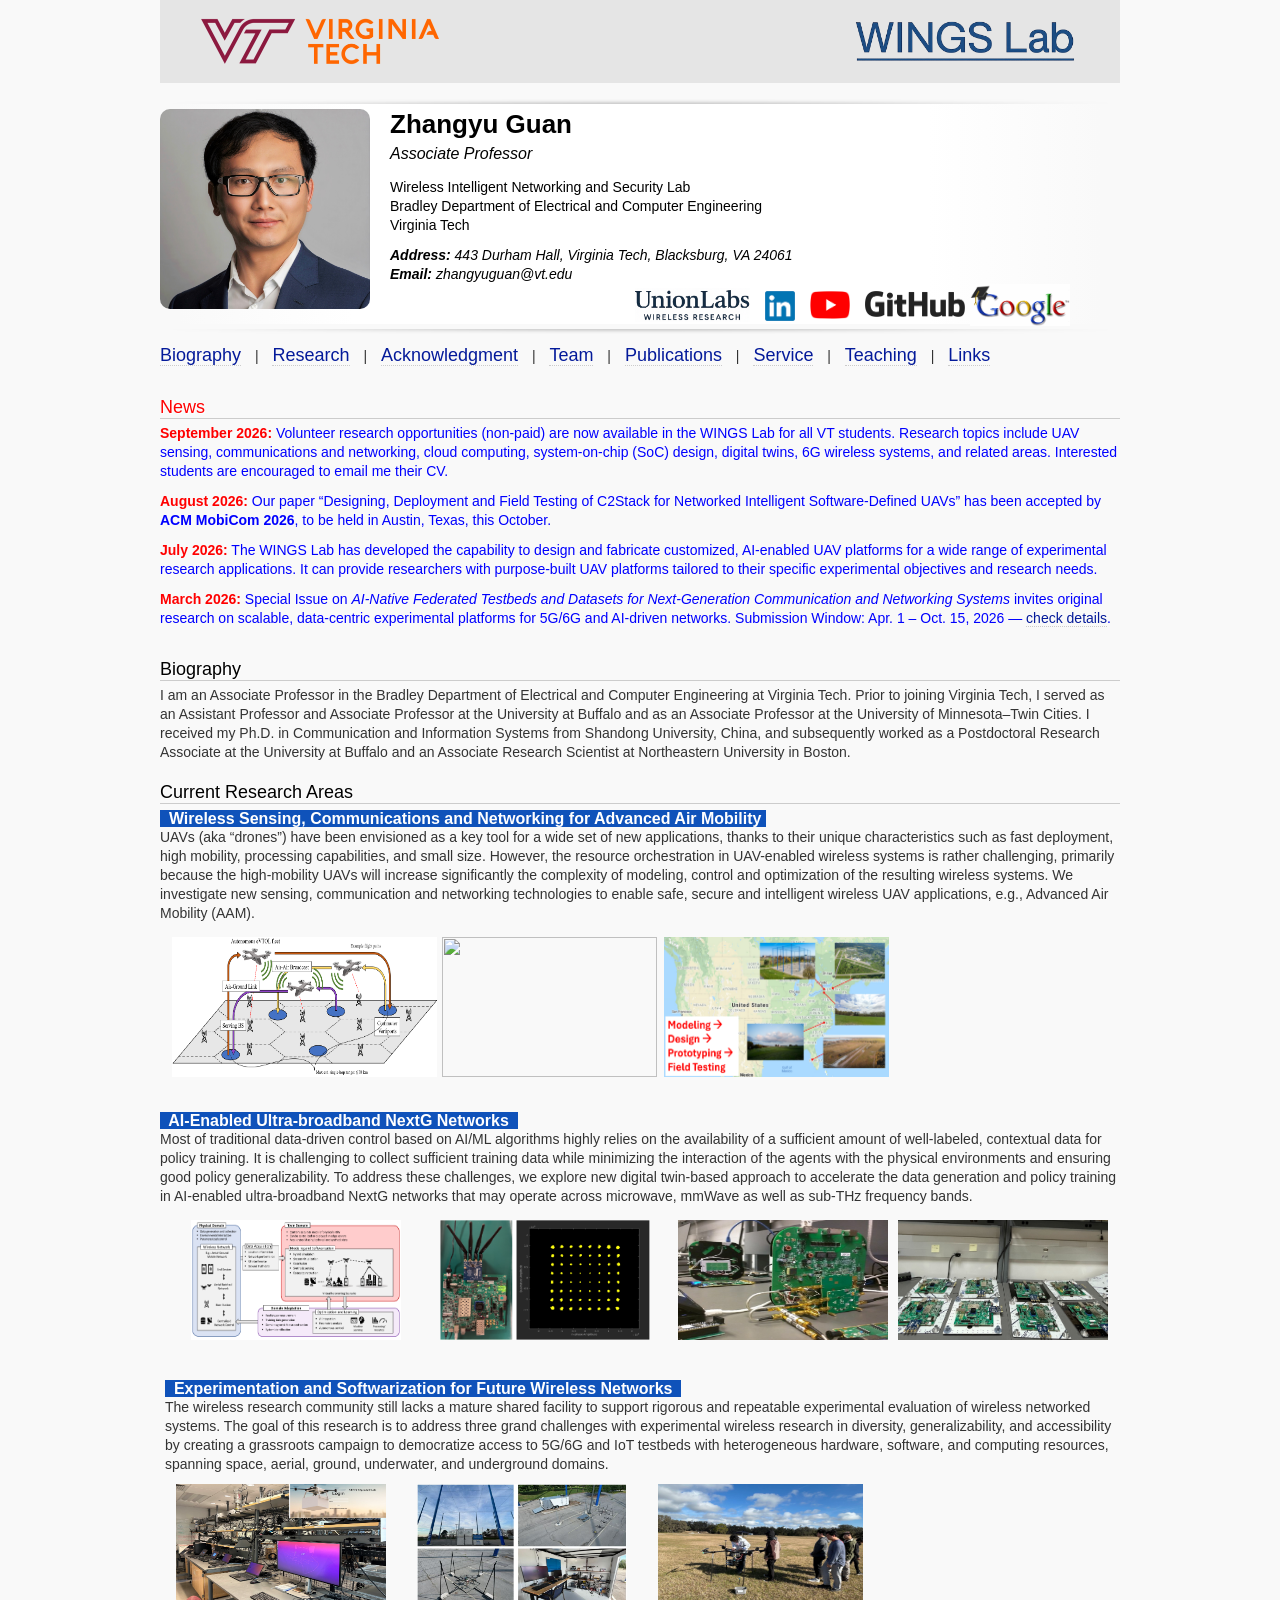
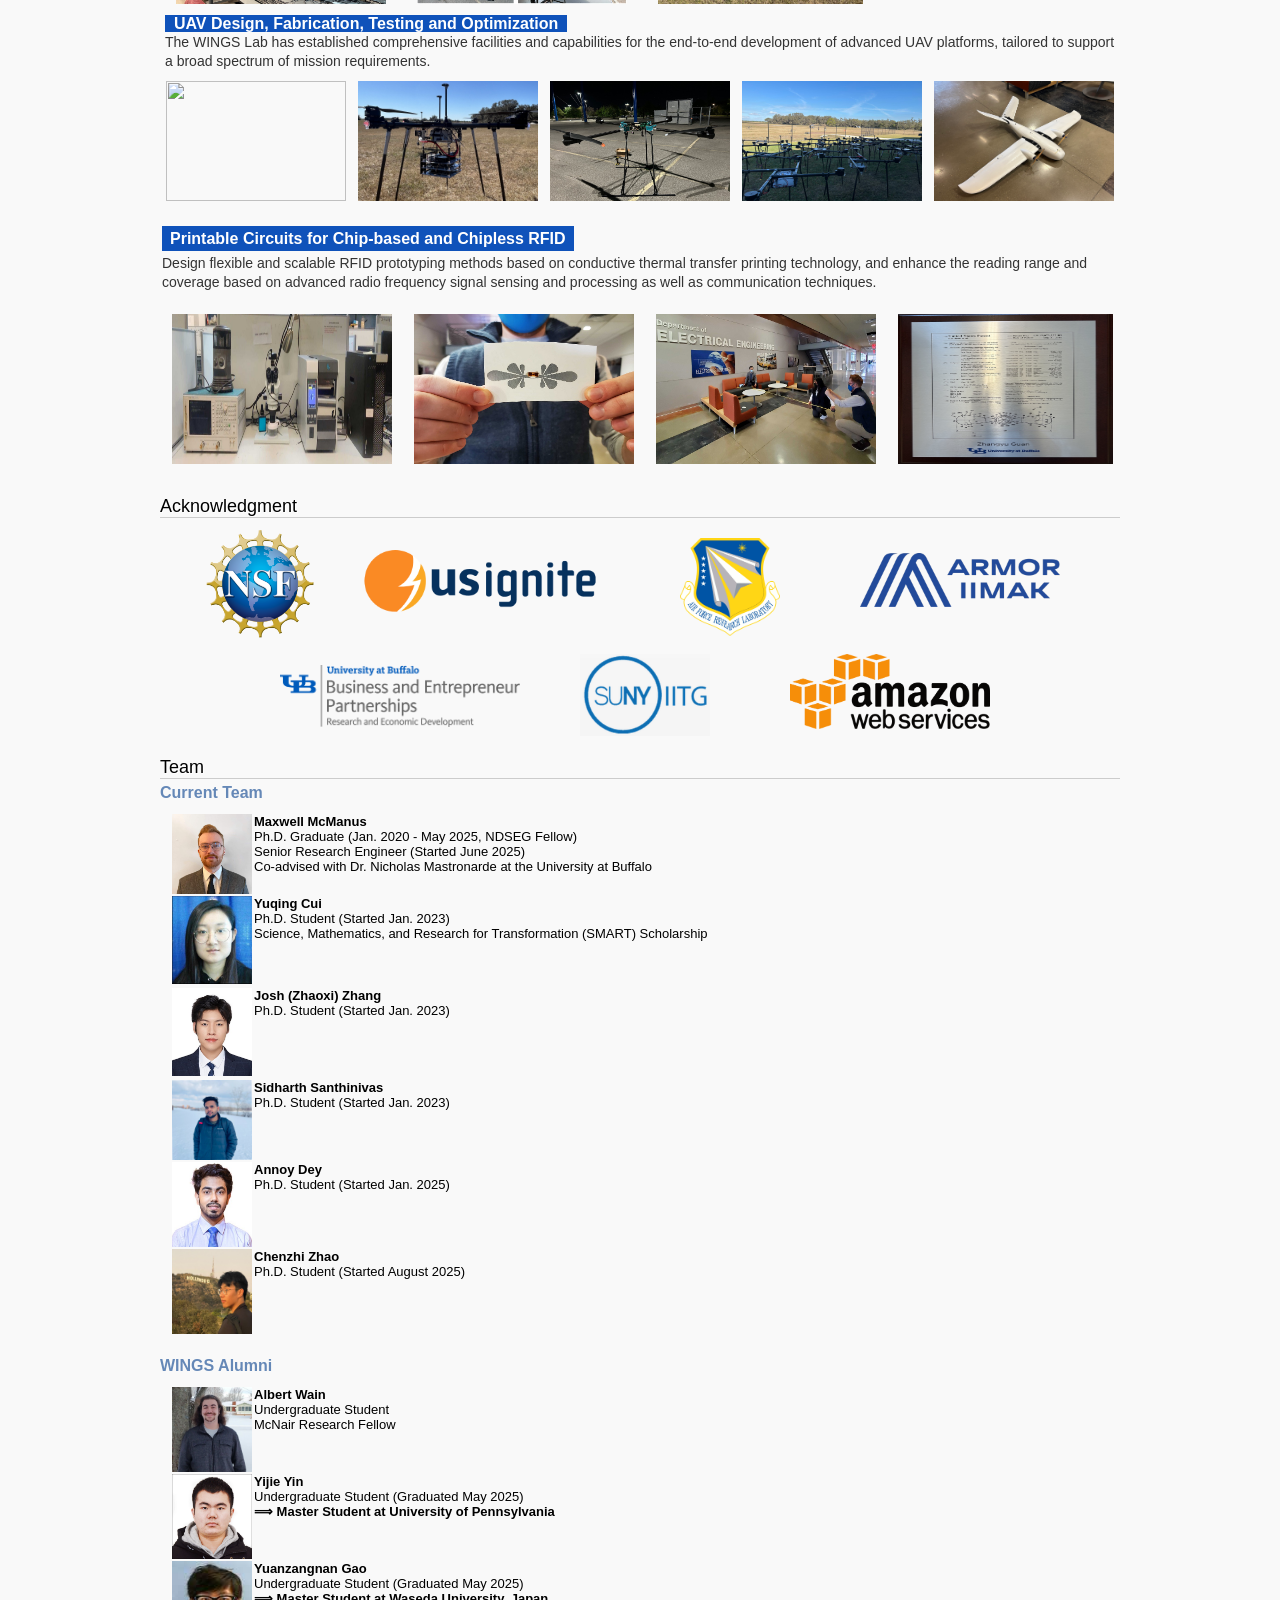
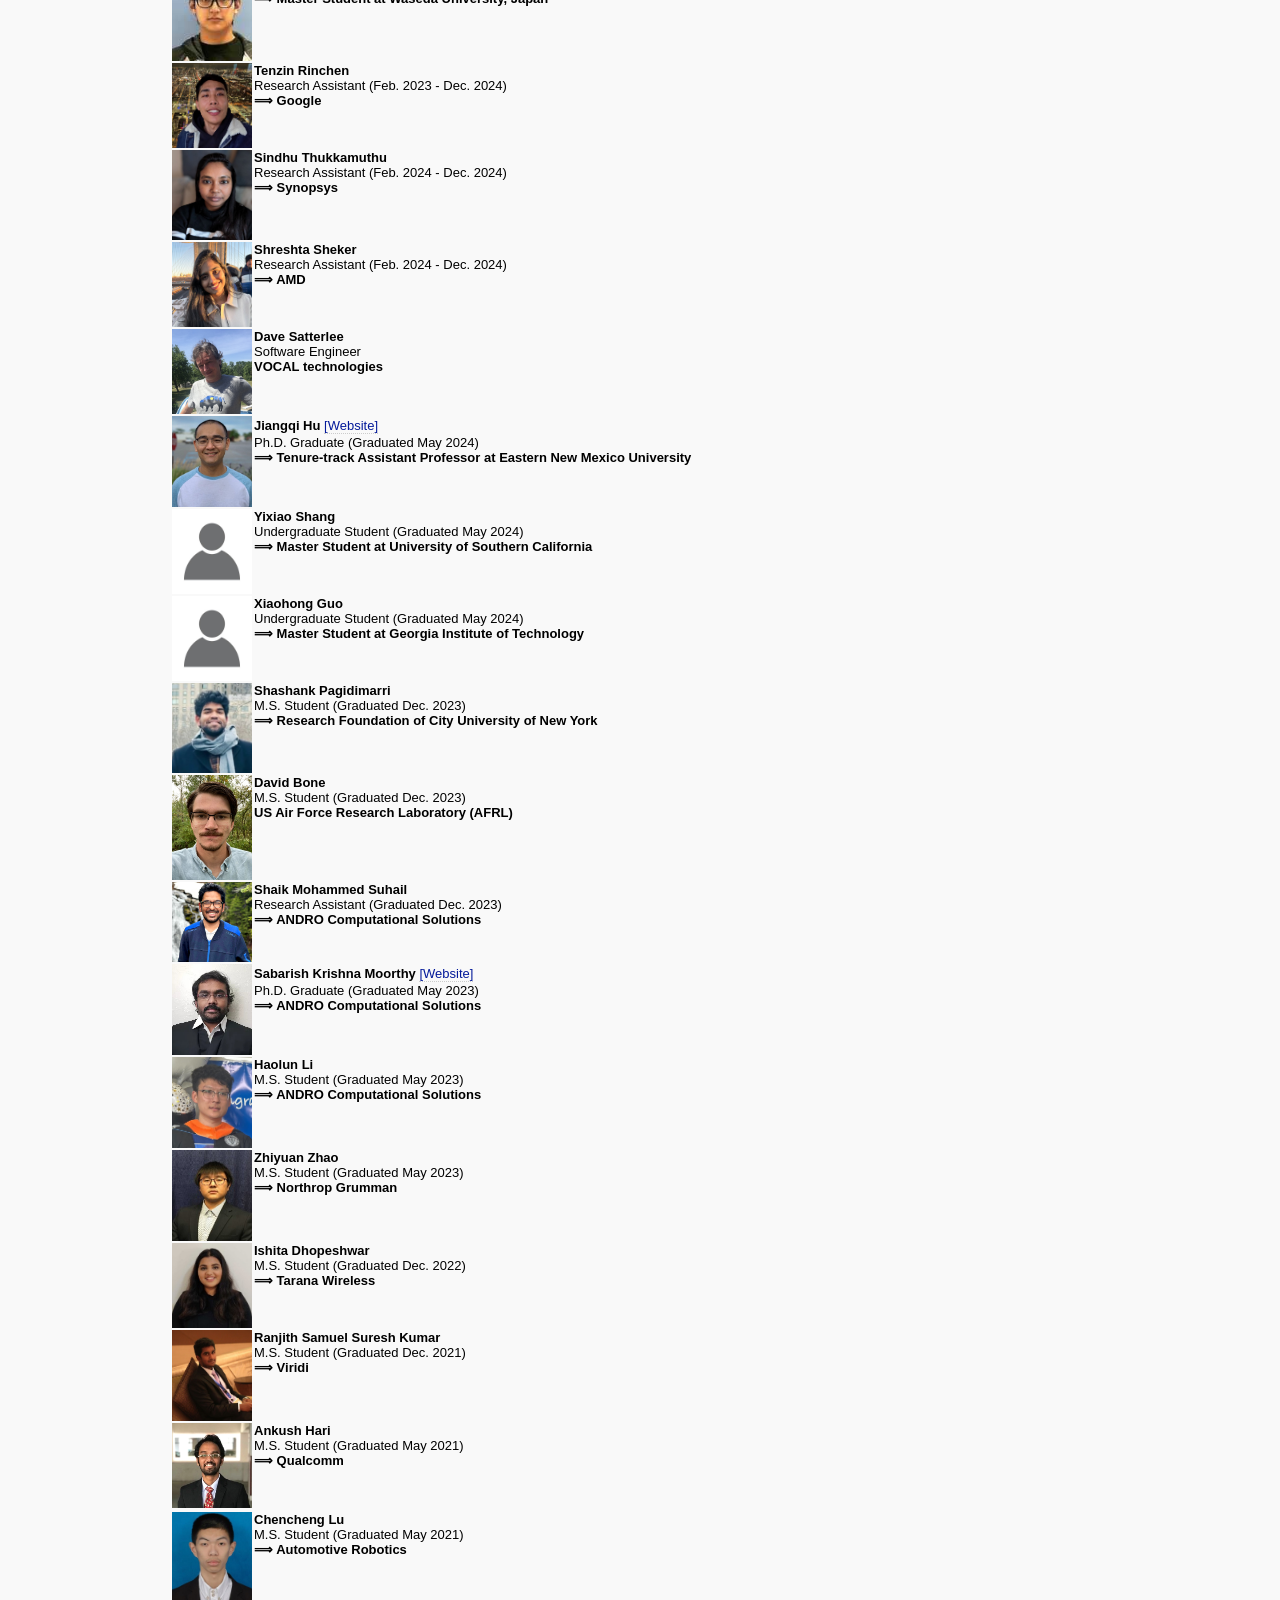
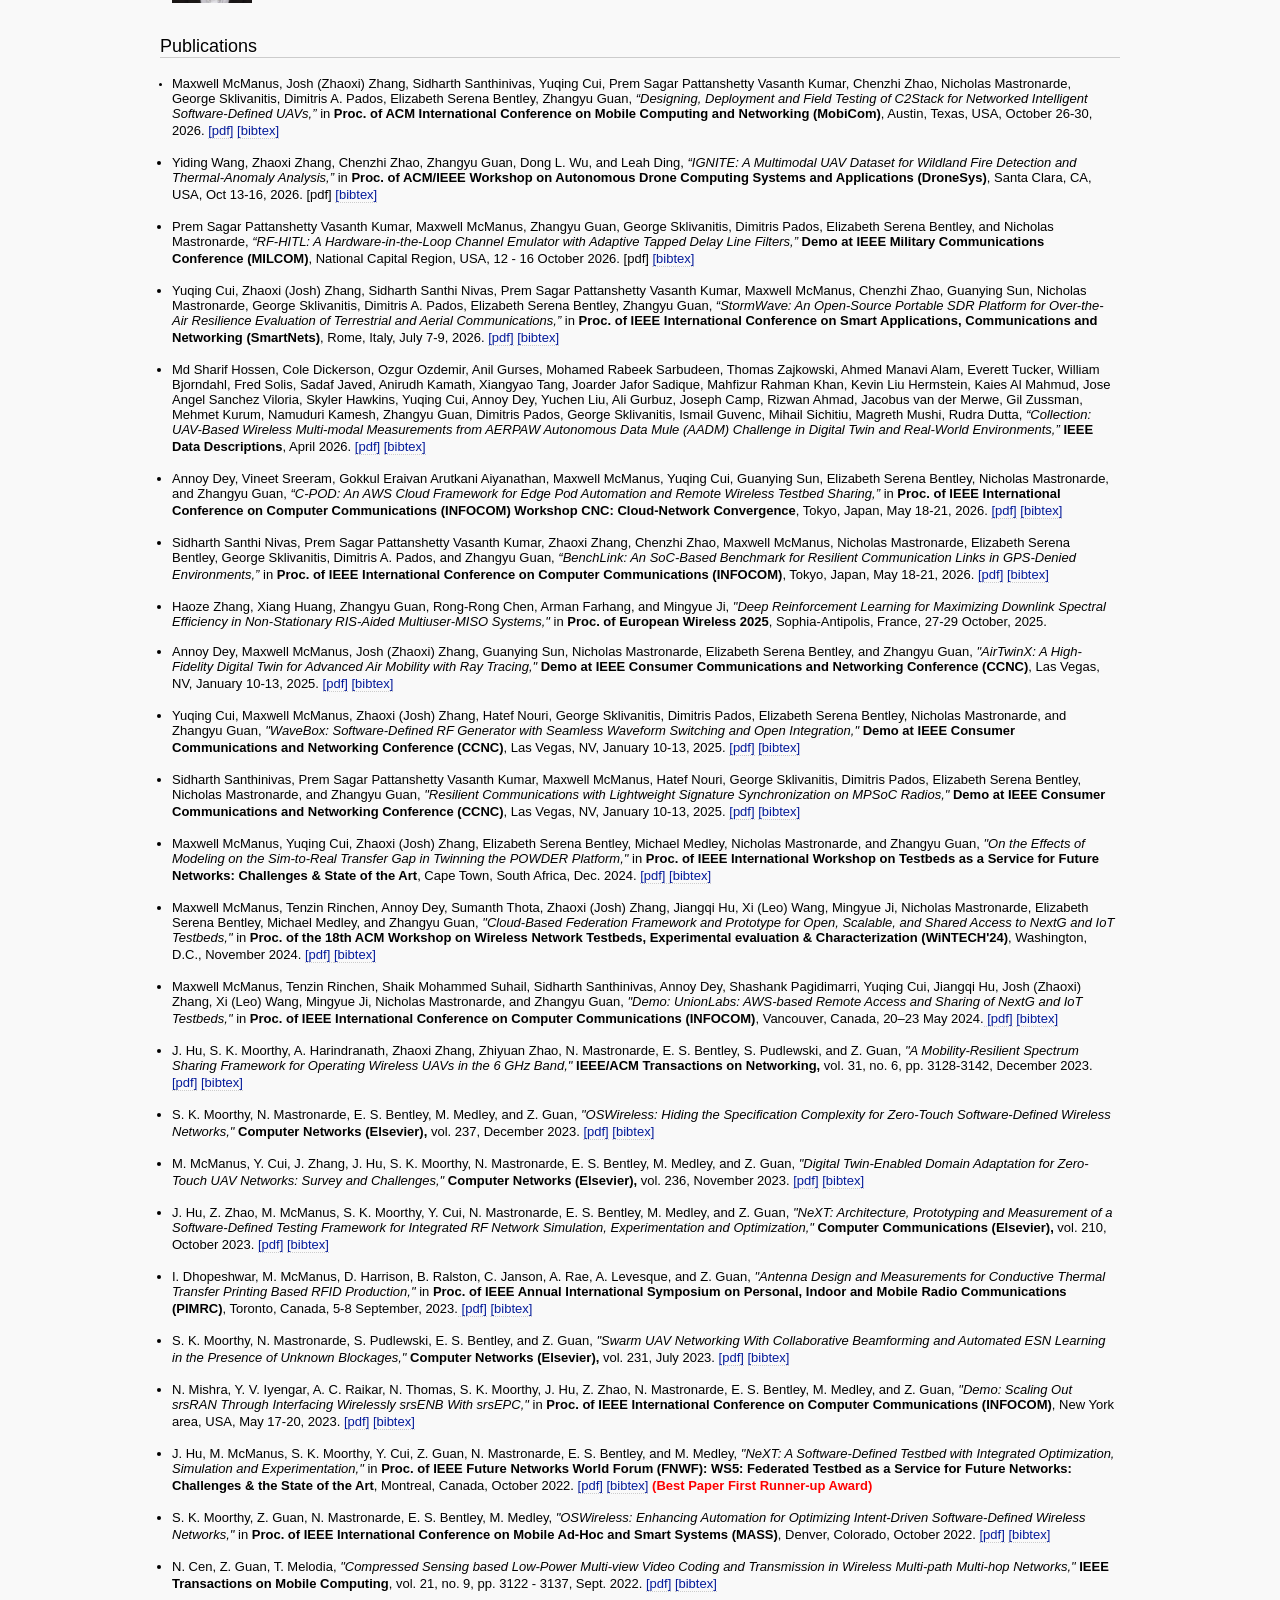
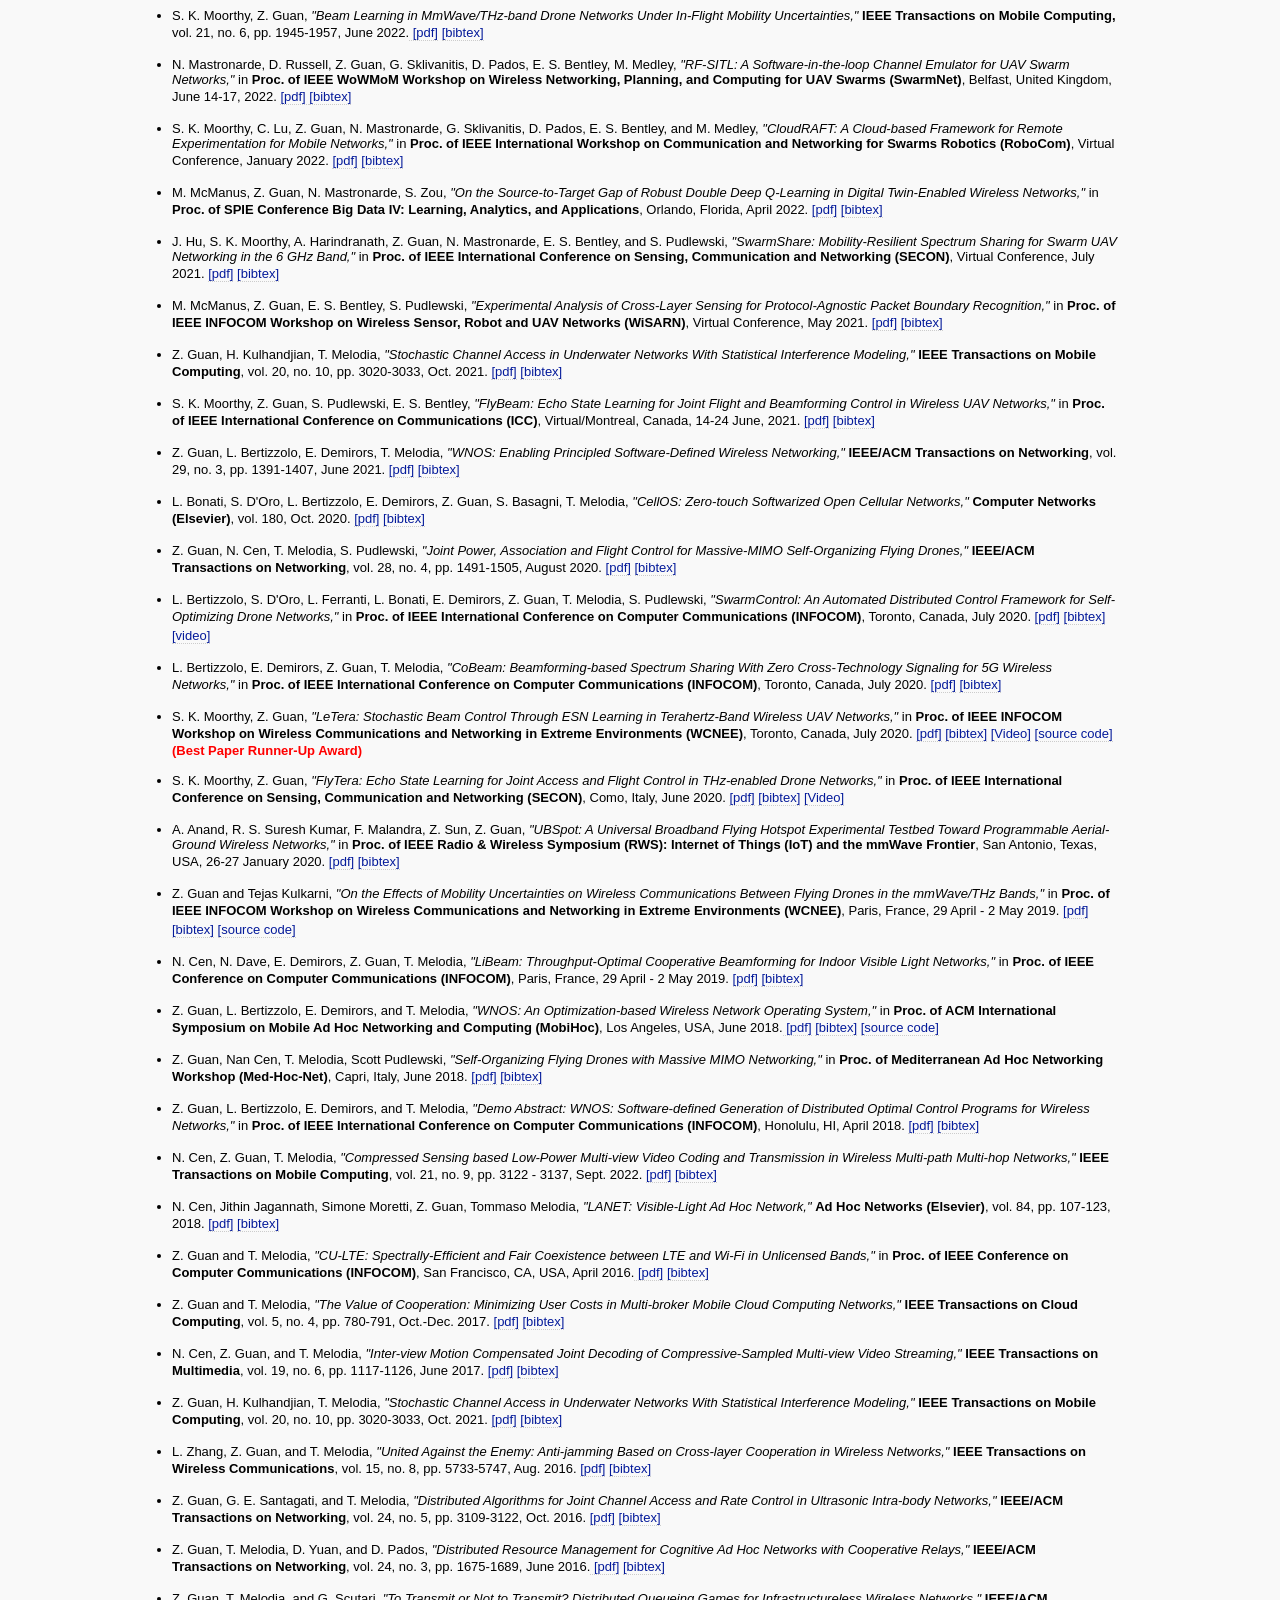
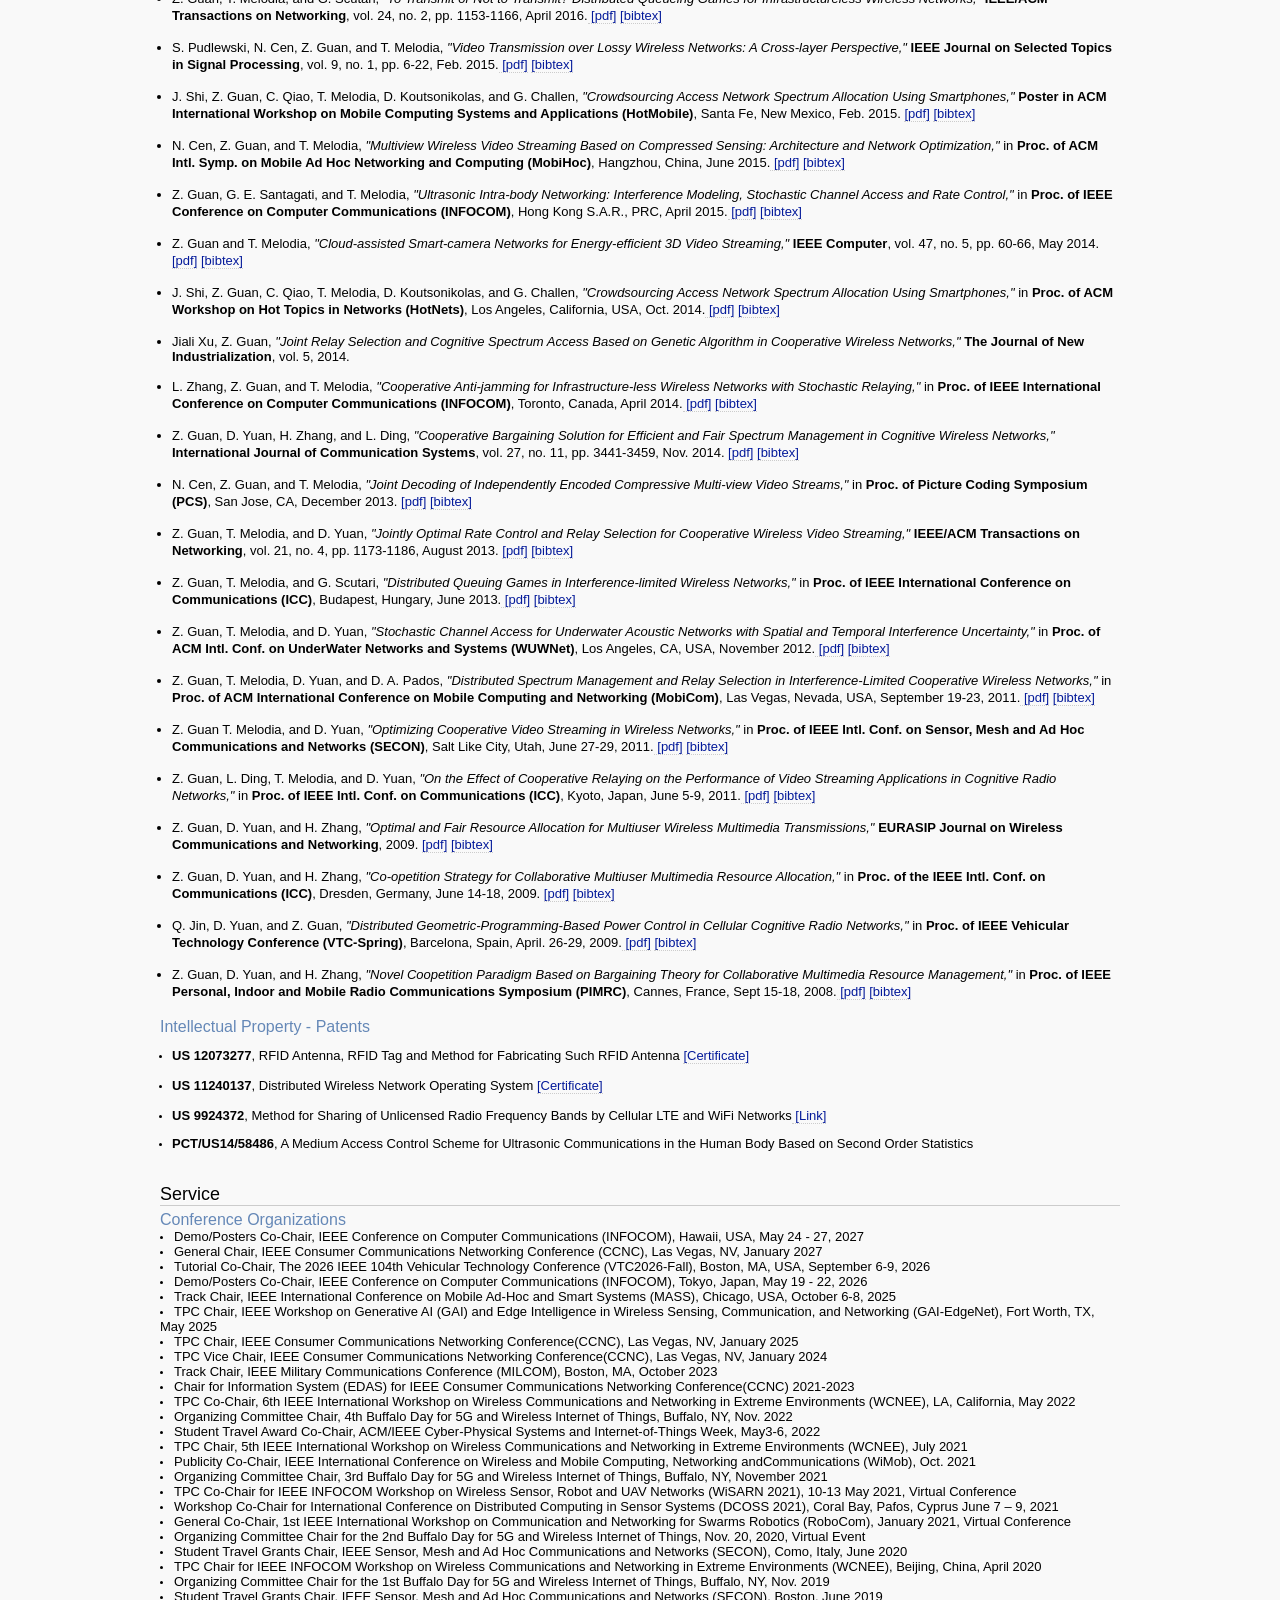
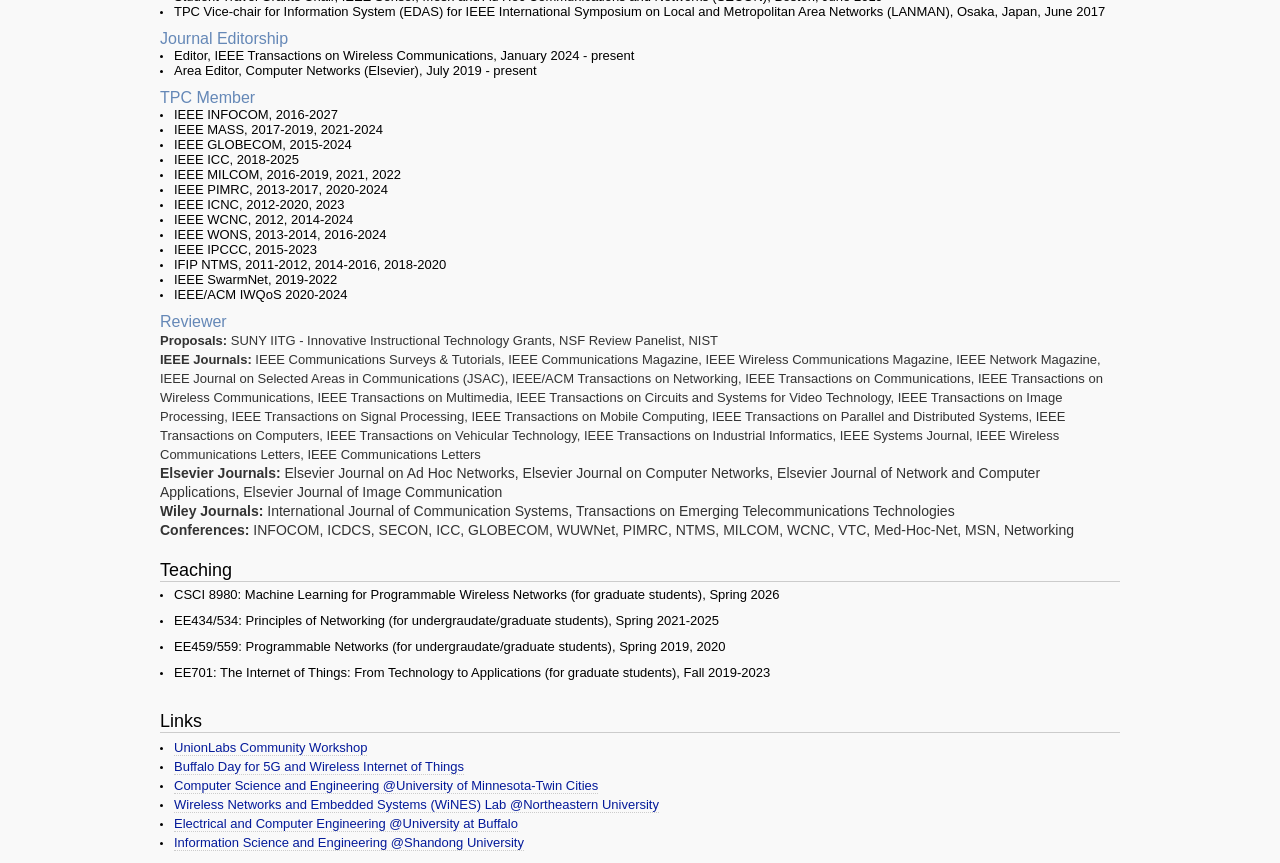
==== index.html @ 59b92f73 "Add files via upload" ====
<!DOCTYPE html PUBLIC "-//W3C//DTD XHTML 1.0 Transitional//EN" "http://www.w3.org/TR/xhtml1/DTD/xhtml1-transitional.dtd">
<!-- saved from url=(0038)http://www.acsu.buffalo.edu/~gsklivan/ -->
<html xmlns="http://www.w3.org/1999/xhtml" xml:lang="en" lang="en"><!-- InstanceBegin template="/Templates/Page.dwt" codeOutsideHTMLIsLocked="false" --><head><meta http-equiv="Content-Type" content="text/html; charset=UTF-8">
	
	<title>Zhangyu Guan | Home</title>

	
	<meta name="language" content="en-US">

	<link rel="home" href="https://wingslabwireless.github.io/">

	<link href="./guan_files/wingslab.css" rel="stylesheet" type="text/css"> 

</head>
<body>
	<div id="container"> 

<!-- 		<div id="logo"> 
			<a href="http://www.buffalo.edu/" title="University at Buffalo, The State University of New York" style="position: absolute; width:350px; height:32px; margin-left:10px; border-bottom:0px;"></a>
			<img src="./guan_files/ub-logo.png" width="200px" style="margin-top:6px; margin-left:10px">
		</div>  -->
		
		<div id="logo"> 
			<a href="https://www.vt.edu/" title="Virginia Tech" style="position: 	width:350px; height:32px; margin-left:10px; border-bottom:0px;"></a>
			<img src="./guan_files/vt.png" width="240px" style="margin-top:15px; margin-left:30px">
			<img src="./guan_files/lablogoumn.png" width="220px" style="margin-top:-45px; margin-left:695px">
		</div> 		


		<div id="wrapper"> 


			<img src="./guan_files/shadow_top.png" width="100%" height="6px;">
			
			<div id="inhead" style="background-color:#fff;"> 
				<img style=" float:left; margin-top:5px;
				-webkit-border-radius: 10px;
				-moz-border-radius: 10px;
				border-radius: 10px;
				margin-right:20px;
				"src="./guan_files/guan.jpg" width="210px" height="200px;">

				<h2 style="margin-top:5px; margin-bottom:5px; color:#000;"> <b>Zhangyu Guan </b></h2>
				<h3 style="font-style:italic; margin-bottom:15px; color:#000;">Associate Professor</h3>
				<p>
					<a style="color:#000; border-bottom:0px;"> Wireless Intelligent Networking and Security Lab </a><br>
					<a href="https://ece.vt.edu/index.html" style="color:#000; border-bottom:0px;"> Bradley Department of Electrical and Computer Engineering </a>  
				<br>
				<a href="https://www.vt.edu/" style="color:#000; border-bottom:0px;"> Virginia Tech</a></p>

				<br>
               
				
				<a href="https://github.com/wingslabwireless"><img src="./guan_files/GitHub.png" style="position: absolute; margin-top:45px; margin-left:475px;" width="100px"></a>
				<a href="https://scholar.google.com/citations?user=pM8McPAAAAAJ&hl=en&oi=ao"><img src="./guan_files/google_s.gif" style="position: absolute; margin-top:38px; margin-left:580px;" width="100px"></a>
				<!-- <a href="https://twitter.com/Zhangyu_Guan"><img src="./guan_files/twitter2.png" style="position: absolute; margin-top:28px; margin-left:425px;" width="30px"></a>
                <a href="http://www.acsu.buffalo.edu/~guan/wirelessday/2021.html"><img src="./guan_files/buffalo.png" style="position: absolute; margin-top:24px; margin-left:365 px;" width="50px"></a>-->
				<a href="https://www.linkedin.com/in/zhangyu-guan-wings-lab-news-99008941/"><img src="./guan_files/linkedin.png" style="position: absolute; margin-top:45px; margin-left:375px;" width="30px"></a>
    <!--             <a href="https://www.eng.buffalo.edu/~nmastron/wirelessday/2024.html"><img src="./guan_files/buffalo.png" style="position: absolute; margin-top:24px; margin-left:315px;" width="50px"></a> -->
                <a href="https://www.youtube.com/channel/UCYu19oU7ZSTU8JI95FCgYqg/videos"><img src="./guan_files/YouTube.png" style="position: absolute; margin-top:45px; margin-left:415px;" width="50px"></a>
                <a href="http://unionlabs.s3-website-us-east-1.amazonaws.com/login"><img src="./guan_files/unionlabs2.png" style="position: absolute; margin-top:42px; margin-left:245px;" width="115px"></a>
               <!--  <a href=""><img src="./guan_files/usuav.png" style="position: absolute; margin-top:23px; margin-left:190px;" width="40px"></a> -->

				<p style="color:#000;">                    
					<i><b>Address:</b> 443 Durham Hall, Virginia Tech, Blacksburg, VA 24061 </i> <br>
					<!-- <i><b>Phone:</b> (716) 645-1147 </i> <br> -->
					<i><b>Email:</b> zhangyuguan@vt.edu </i><br>
				</p>
                </div> 
			                
				<img src="./guan_files/shadow.png" style="margin-top:5px; margin-bottom:0px;" width="100%" height="6px;">

			<div id="RC"> 
				<br>
				<p><a href="#bio" style="font-size:18px; margin-right:10px;">Biography</a> | 
                   <a href="#rsc" style="font-size:18px; margin-right:10px; margin-left:10px;">Research</a> | 
                   <a href="#ack" style="font-size:18px; margin-right:10px; margin-left:10px;">Acknowledgment</a> |                    
				   <a href="#team" style="font-size:18px; margin-right:10px; margin-left:10px;">Team</a> |                   
                   <a href="#publications" style="font-size:18px; margin-right:10px; margin-left:10px;">Publications</a> | 
                   <a href="#service" style="font-size:18px; margin-right:10px; margin-left:10px;">Service</a> |
                   <a href="#teaching" style="font-size:18px; margin-right:10px; margin-left:10px;">Teaching</a> |
				   <!-- <a href="outreach.html" style="font-size:18px; margin-right:10px; margin-left:10px;">Outreach</a> | -->
                   <!-- <a href="./cv/CVGuan.pdf" style="font-size:18px; margin-right:10px; margin-left:10px;">Curriculum Vitae </a> |    -->
                   <a href="#links" style="font-size:18px; margin-right:10px; margin-left:10px;">Links </a> 
                </p>           

				<br>
                                
                
                                 

				<a id="new"></a>
				<h2 style="margin-bottom:5px; margin-top:20px; color:#000;"><font color="#FF0000">News</font></h2> 
                
                <p> 
                    <font color="#FF0000"> <b> September 2026:</b></font> 
                    <font color="#0000FF"> 
                        Volunteer research opportunities (non-paid) are now available in the WINGS Lab for all VT students. 
                        Research topics include UAV sensing, communications and networking, cloud computing, system-on-chip (SoC) design, digital twins, 6G wireless systems, and related areas. Interested students are encouraged to email me their CV.
                    </font>
                </p> 
                <br>                

                <p> 
			    <font color="#FF0000"> <b> August 2026:</b></font> <font color="#0000FF"> Our paper “Designing, Deployment and Field Testing of C2Stack for Networked Intelligent Software-Defined UAVs” has been accepted by <b>ACM MobiCom 2026</b>, to be held in Austin, Texas, this October.
                </font>
				</p> 
				<br>                   
                
                <p> 
			    <font color="#FF0000"> <b> July 2026:</b></font> <font color="#0000FF"> The WINGS Lab has developed the capability to design and fabricate customized, AI-enabled UAV platforms for a wide range of experimental research applications. It can provide researchers with purpose-built UAV platforms tailored to their specific experimental objectives and research needs. 
                </font>
				</p> 
				<br>   

                <p> 
			    <font color="#FF0000"> <b> March 2026:</b></font> <font color="#0000FF"> Special Issue on <i>AI-Native Federated Testbeds and Datasets for Next-Generation Communication and Networking Systems</i> invites original research on scalable, data-centric experimental platforms for 5G/6G and AI-driven networks. Submission Window: Apr. 1 – Oct. 15, 2026 — <a href="https://www.sciencedirect.com/special-issue/331512/ai-native-federated-testbeds-and-datasets-for-next-generation-communication-and-networking-systems">check details</a>.
                </font>
				</p> 
				<br>   
             
 

				<a id="bio"></a>
				<h2 style="margin-bottom:5px; margin-top:20px; color:#000;">Biography</h2>
                <p>
                  I am an Associate Professor in the Bradley Department of Electrical and Computer Engineering at Virginia Tech. Prior to joining Virginia Tech, I served as an Assistant Professor and Associate Professor at the University at Buffalo and as an Associate Professor at the University of Minnesota–Twin Cities. I received my Ph.D. in Communication and Information Systems from Shandong University, China, and subsequently worked as a Postdoctoral Research Associate at the University at Buffalo and an Associate Research Scientist at Northeastern University in Boston.
                </p>



					<a id="rsc"></a>
					<h2 style="margin-bottom:5px; margin-top:20px; color:#000;">Current Research Areas</h2>

<!--                     <p>

					   <b>Zero-Touch Theories and Algorithms</b>: Software-defined Networking, Operating System for Wireless Networks, Digital Twin/AI/ML for/by Wireless
 
					</p>
					<p style="margin: 0px; padding: 0px; height: 6px; font-size: 1px;"></p>
					<p>
					   <b>New Spectrum Technologies</b>: Spectrum Coexistence, mmWave/THz-band Networking, Space-Air-Ground Networks
					</p>

					<p style="margin: 0px; padding: 0px; height: 6px; font-size: 1px;"></p>					
					
					<p>
                       <b>Wireless Network Security</b>: Protocol-Agnostic Sensing, Protocol Jamming/Anti-jamming
					</p>


			 		<p style="margin: 0px; padding: 0px; height: 6px; font-size: 1px;"></p>
					
					<p>
                       <b>Testbed for Future Networks</b>: NeXT (Digital Twin-Enabled Multi-Fidelity Network Simulator), UnionLabs (Cloud-based Platform for Testbed Sharing)
					</p>

			 		<p style="margin: 0px; padding: 0px; height: 6px; font-size: 1px;"></p>
					
					<p>
                       <b>Printable Electronic Circuit  </b>: Conductive Thermal Transfer Printing, Chip-based RFID, Chipless RFID
					</p>  --> 

       <table style="padding:10px" border="0px" cellpadding="0">
 
        <colgroup>
           <col span="1" style="width: 28%;">
           <col span="1" style="width: 30%;">  
           <col span="1" style="width: 28%;">  
           <col span="1" style="width: 28%;">   
        </colgroup>   
        
        <tbody>    
            <tr>
            <p><font size="3" style="background-color:#0F52BA" color="#ffffff"> <b> &nbsp Wireless Sensing, Communications and Networking for Advanced Air Mobility&nbsp </b> </font> <br>
UAVs (aka “drones”) have been envisioned as a key tool for a wide set of new applications, thanks to their unique characteristics such as fast deployment, high mobility, processing capabilities, and small size. However, the resource orchestration in UAV-enabled wireless systems is rather challenging, primarily because 
the high-mobility UAVs will increase significantly the complexity of modeling, control and optimization of the resulting wireless systems. We investigate
new sensing, communication and networking technologies to enable safe, secure and intelligent wireless UAV applications, e.g., Advanced Air Mobility (AAM). </p>
            </tr>        
            
            <tr>
            
              <td valign="top" align ="center"><img src="./guan_files/aam2.png" width="265" height="140"> <br>
				
              </td>             
            
              <td valign="top" align ="center"><img src="./guan_files/droneflight2.gif" width="215" height="140"> <br>
				
              </td>            

            
              <td valign="top" align ="center"><img src="./guan_files/testsites2.png" width="225" height="140"> <br>
				
              </td>             
            
 <!--              <td valign="top" align ="center"> <a href="./guan_files/fleetinair9.png" target="_blank"> <img src="./guan_files/fleetinair9.png" width="215" height="140"> <br>
				
              </td>       -->
    
            <td valign="top" align="center">
                <iframe width="215" height="140"
                    src="https://www.youtube.com/embed/nvciVclM6MU"  
                    title="YouTube video player"
                    frameborder="0"
                    allow="accelerometer; autoplay; clipboard-write; encrypted-media; gyroscope; picture-in-picture"
                    allowfullscreen>
                </iframe>
            </td>
                                  
  
        </tbody>
                            
        </table>      

        <br><br>

       <table style="padding:10px" border="0px" cellpadding="0">
 
        <colgroup>
           <col span="1" style="width: 36%;">
           <col span="1" style="width: 36%;">   
           <col span="1" style="width: 33%;"> 
         
        </colgroup>   
        
        <tbody>    
            <tr>
            <p><font size="3" style="background-color:#0F52BA" color="#ffffff"> <b> &nbsp AI-Enabled Ultra-broadband NextG Networks</b> &nbsp  </font>  <br>
            <!-- Enable spectrually-efficient and fair coexistence in next-generation heterogeneous mobile wireless systems operating in various frequency bands, including 
            microwave, millimeter-wave and terahertz frequency bands.  -->
            Most of traditional data-driven control based on AI/ML algorithms highly relies on the availability of a sufficient amount of well-labeled, contextual data for policy training. 
            It is challenging to collect sufficient training data while minimizing the interaction of the agents with the physical environments and ensuring good policy generalizability. 
            To address these challenges, we explore new digital twin-based approach to accelerate the data generation and policy training in AI-enabled ultra-broadband NextG networks that may operate across microwave, mmWave as well as sub-THz frequency bands.  
             </p>
            </tr>        
            
            <tr>
            
              <td valign="top" align ="center"><img src="./guan_files/dt1.png" width="210" height="120"> <br>
				
              </td>               
            
              <td valign="top" align ="center"><img src="./guan_files/const.png" width="210" height="120"> <br>
				
              </td>             
               
              <td valign="top" align ="center"><img src="./guan_files/mcube.jpg" width="210" height="120"> <br>
				
              </td> 
              
              <td valign="top" align ="center"><img src="./guan_files/mpsocs.jpg" width="210" height="120"> <br>
				
              </td>           
                 
  
        </tbody>
                            
        </table>  
        
        <br><br>

      
        
<table style="padding:0px; border-collapse: collapse; width: 100%;" border="0" cellspacing="0" cellpadding="0">
    <colgroup>
        <col span="1" style="width: 18%;">
        <col span="1" style="width: 18%;">    
        <col span="1" style="width: 18%;"> 
        <col span="1" style="width: 18%;"> 
    </colgroup>   
    <tbody>    
        <tr>
            <td colspan="4" style="text-align:left; padding: 5px;">
                <p>
                <font size="3" style="background-color:#0F52BA; color:#ffffff;">
                    <b>&nbsp; Experimentation and Softwarization for Future Wireless Networks &nbsp;</b>
                </font>  
                <br>
                The wireless research community still lacks a mature shared facility to support rigorous and repeatable experimental evaluation of wireless networked systems.
                The goal of this research is to address three grand challenges with experimental wireless research in diversity, generalizability, and accessibility by creating a 
                grassroots campaign to democratize access to 5G/6G and IoT testbeds with heterogeneous hardware, software, and computing resources, spanning space, aerial, ground, underwater, 
                and underground domains.
                </p>
            </td>
        </tr>        
        <tr>
            <td valign="top" align="center" style="padding:5px;">
                <img src="./guan_files/unionlabs.png" width="210" height="120">
            </td>                 
            <td valign="top" align="center" style="padding:5px;">
                <img src="./guan_files/soar.jfif" width="210" height="120">
            </td> 
            <td valign="top" align="center" style="padding:5px;">
                <img src="./guan_files/testfl.jpg" width="205" height="120">
            </td> 
            <td valign="top" align="center" style="padding:5px;">
                <iframe width="210" height="120" 
                    src="https://www.youtube.com/embed/kJbA22__3Jo" 
                    title="YouTube video player" 
                    frameborder="0" 
                    allow="accelerometer; autoplay; clipboard-write; encrypted-media; gyroscope; picture-in-picture" 
                    allowfullscreen>
                </iframe>
            </td>
        </tr>
    </tbody>
</table>    

<table style="padding:0px; border-collapse: collapse; width: 100%;" border="0" cellspacing="0" cellpadding="0">
    <colgroup>
        <col span="1" style="width: 18%;">
        <col span="1" style="width: 18%;">    
        <col span="1" style="width: 18%;"> 
        <col span="1" style="width: 18%;"> 
        <col span="1" style="width: 18%;">         
    </colgroup>   
    <tbody>    
        <tr>
            <td colspan="5" style="text-align:left; padding: 5px;">
                <p>
                <font size="3" style="background-color:#0F52BA; color:#ffffff;">
                    <b>&nbsp; UAV Design, Fabrication, Testing and Optimization &nbsp;</b>
                </font>  
                <br>
                The WINGS Lab has established comprehensive facilities and capabilities for the end-to-end development of advanced UAV platforms, tailored to support a broad spectrum of mission requirements.  
            </p>
            </td>
        </tr>        
        <tr>        
            <td valign="top" align="center" style="padding:5px;">
                <img src="./guan_files/fleet.png" width="180" height="120">
            </td>                 
            <td valign="top" align="center" style="padding:5px;">
                <img src="./guan_files/wings4039.jpg" width="180" height="120">
            </td> 
            <td valign="top" align="center" style="padding:5px;">
                <img src="./guan_files/wing4056.jpg" width="180" height="120">
            </td> 

            <td valign="top" align="center" style="padding:5px;">
                <img src="./guan_files/fleet4039.jpg" width="180" height="120">
            </td> 
            <td valign="top" align="center" style="padding:5px;">
                <img src="./guan_files/fixwing.jpg" width="180" height="120">
            </td> 

        </tr>
    </tbody>
</table>      
        
        <br><br>
        
<!--        <table style="padding:10px" border="0px" cellpadding="0">
 
        <colgroup>
           <col span="1" style="width: 25%;">
           <col span="1" style="width: 25%;">   
           <col span="1" style="width: 25%;">             
           <col span="1" style="width: 25%;">          
        </colgroup>   
        
        <tbody>    
            <tr>
            <p><font size="3" style="background-color:#0F52BA" color="#ffffff"> <b> &nbsp Printable Circuits for Chip-based and Chipless RFID &nbsp </b> </font>  <br>
            Design flexible and scalable RFID prototyping methods based on conductive thermal transfer printing technology, and enhance the reading range and coverage based on advanced radio frequency signal sensing and processing as well as communication techniques.</p> 
            </tr>        
            
            <tr>
            
              <td valign="top" align ="center"><img src="./guan_files/RFID1.jpg" width="250" height="150"> <br>
				
              </td> 
    
              <td valign="top" align ="center"><img src="./guan_files/RFID2.jpg" width="230" height="150"> <br>
				
              </td> 
              
              <td valign="top" align ="center"><img src="./guan_files/RFID3.jpg" width="200" height="150"> <br>
				
              </td>               
              
              <td valign="top" align ="center"><img src="./guan_files/rfidpatent.jpg" width="200" height="150"> <br>
				
              </td>                  
  
        </tbody>
                            
        </table>  -->   

            <table>
              <tbody>
                <tr>
                  <td colspan="4" style="padding-bottom: 10px;">
                    <div style="text-align: left;">
                      <span style="font-size: 16px; background-color: #0F52BA; color: #ffffff; padding: 4px 8px; font-weight: bold;">
                        Printable Circuits for Chip-based and Chipless RFID
                      </span>
                    </div>
                    <p style="font-size: 14px; margin-top: 6px;">
                      Design flexible and scalable RFID prototyping methods based on conductive thermal transfer printing technology, and enhance the reading range and coverage based on advanced radio frequency signal sensing and processing as well as communication techniques.
                    </p>
                  </td>
                </tr>
                <tr>
                  <td valign="top" align="center" style="padding: 10px;">
                    <img src="./guan_files/RFID1.jpg" width="220" height="150"><br>
                  </td>
                  <td valign="top" align="center" style="padding: 10px;">
                    <img src="./guan_files/RFID2.jpg" width="220" height="150"><br>
                  </td>
                  <td valign="top" align="center" style="padding: 10px;">
                    <img src="./guan_files/RFID3.jpg" width="220" height="150"><br>
                  </td>
                  <td valign="top" align="center" style="padding: 10px;">
                    <img src="./guan_files/rfidpatent.jpg" width="215" height="150"><br>
                  </td>
                </tr>
              </tbody>
            </table>
  
        

					<a id="ack"></a>
					<h2 style="margin-bottom:5px; margin-top:20px; color:#000;">Acknowledgment</h2>                                     
                    <img src="./guan_files/nsf.png" style="position: absolute; margin-top:5px; margin-left:45px;" width="110px">
                    <img src="./guan_files/ignite.png" style="position: absolute; margin-top:20px; margin-left:200px;" width="240px">                    
                    <img src="./guan_files/afrl.png" style="position: absolute; margin-top:15px; margin-left:520px;" width="100px">
                    <img src="./guan_files/armoriimak.png" style="position: absolute; margin-top:30px; margin-left:700px;" width="200px">  
                    
               
                    <img src="./guan_files/cmi.png" style="position: absolute; margin-top:142px; margin-left:120px;" width="240px"> <br>                    
                    <img src="./guan_files/sunyiitg.png" style="position: absolute; margin-top:120px; margin-left:420px;" width="130px">
                    
                    <img src="./guan_files/aws.png" style="position: absolute; margin-top:120px; margin-left:630px;" width="200px"> 
                    
                    <br><br><br><br><br><br><br><br><br><br> <br><br><br><br><br><br><br><br> 
					<div id="container" style="padding-top:5px;"> 
                    
					<a id="team"></a>
					<h2 style="margin-bottom:5px; margin-top:20px; color:#000;">Team</h2>
                    	   
            
                    
					<h3><b>Current Team </b></h3> 	

        <table style="padding:10px" border="0px" cellpadding="15">
          <tbody>
		  			  
			  <tr>

              <td id="people" valign="top"><center><img src="./guan_files/maxwell.jpg" width="80" height="80"><br>
                
				</center>
              </td>

              <td id="people" valign="top"> <font size="2"> <b>Maxwell McManus</b>   <br> 
                Ph.D. Graduate (Jan. 2020 - May 2025, NDSEG Fellow) <br>
                Senior Research Engineer (Started June 2025)<br>
                Co-advised with Dr. Nicholas Mastronarde at the University at Buffalo <br>
              
                
                <!-- Co-advised with Dr. Scott Pudlewski at Georgia Tech Research Institute<br>     -->       
                <!-- National Defense Science and Engineering Graduate (NDSEG) Fellowship <br> -->             
				</font>
              </td>
			  
			  </tr>
                        
              
              <tr>

              <td id="people" valign="top"><center><img src="./guan_files/Yuqing.jpg" width="80" height="88"><br>
                
				</center>
              </td>

              <td id="people" valign="top"><font size="2"> <b> Yuqing Cui </b> <br>
                Ph.D. Student (Started Jan. 2023)<br>
                Science, Mathematics, and Research for Transformation (SMART) Scholarship <br>
				
				</font>
              </td>
			  
			  </tr>
			  
			  <tr>
			  </tr>            

              <tr>

              <td id="people" valign="top"><center><img src="./guan_files/Josh.jpg" width="80" height="88"><br>
                
				</center>
              </td>

              <td id="people" valign="top"><font size="2"> <b> Josh (Zhaoxi) Zhang </b> <br>
                Ph.D. Student (Started Jan. 2023)<br>
				
				
				</font>
              </td>
			  
			  </tr>
              
			  <tr>
			  </tr>            

              <tr>

              <td id="people" valign="top"><center><img src="./guan_files/sidharth.jpg" width="80" height="80"><br>
                
				</center>
              </td>

              <td id="people" valign="top"><font size="2"> <b> Sidharth Santhinivas </b> <br>
              Ph.D. Student (Started Jan. 2023)
				
				
				</font>
              </td>
			  
			  </tr> 
              
           <tr>

              <td id="people" valign="top"><center><img src="./guan_files/annoy.jfif" width="80" height="85"><br>
                
				</center>
              </td>

              <td id="people" valign="top"><font size="2"> <b> Annoy Dey </b> <br>
              Ph.D. Student (Started Jan. 2025) <br>  
              <!-- Current Employment: VOCAL Technologies <br> <br> -->
				
				</font>
              </td>
			  
			  </tr>                
 
              
           <tr>

              <td id="people" valign="top"><center><img src="./guan_files/chenzhi.jfif" width="80" height="85"><br>
                
				</center>
              </td>

              <td id="people" valign="top"><font size="2"> <b> Chenzhi Zhao </b> <br>
              Ph.D. Student (Started August 2025) <br>  
              <!-- Current Employment: VOCAL Technologies <br> <br> -->
				
				</font>
              </td>
			  
			  </tr>                

   
				
				</font>
              </td>
			  
			  </tr>    
         
              
    </tbody>
  </table>
  				
					<br>
					<h3> <b>WINGS Alumni </b></h3>	                 

       <table style="padding:10px" border="0px" cellpadding="15">
          <tbody>
          
           <tr>

              <td id="people" valign="top"><center><img src="./guan_files/Albert.jpg" width="80" height="85"><br>
                
				</center>
              </td>

              <td id="people" valign="top"><font size="2"> <b> Albert Wain </b> <br>
              Undergraduate Student <br>  
              McNair Research Fellow <br>
              <!-- Current Employment: VOCAL Technologies <br> <br> -->
				
				</font>
              </td>
			  
			  </tr>            
          
           <tr>

              <td id="people" valign="top"><center><img src="./guan_files/yijie.jpg" width="80" height="85"><br>
                
				</center>
              </td>

              <td id="people" valign="top"><font size="2"> <b> Yijie Yin </b> <br>
              Undergraduate Student (Graduated May 2025)  <br>  
              <b> ⟹ Master Student at University of Pennsylvania</b>
				
				</font>
              </td>
			  
			  </tr> 

           <tr>

              <td id="people" valign="top"><center><img src="./guan_files/Gary.jpeg" width="80" height="100"><br>
                
				</center>
              </td>

              <td id="people" valign="top"><font size="2"> <b> Yuanzangnan Gao </b> <br>
              Undergraduate Student (Graduated May 2025)  <br>  
              <b>⟹ Master Student at Waseda University, Japan</b>
				
				</font>
              </td>
			  
			  </tr>            
          
              <tr>

              <td id="people" valign="top"><center><img src="./guan_files/Tenzin.JPG" width="80" height="85"><br>
                
				</center>
              </td>

              <td id="people" valign="top"><font size="2"> <b> Tenzin Rinchen </b> <br>
              Research Assistant (Feb. 2023 - Dec. 2024) <br>   
              <b> ⟹ Google </b><br>
				
				</font>
              </td>
			  
			  </tr>             
          
           <tr>

              <td id="people" valign="top"><center><img src="./guan_files/Sindhu.jpeg" width="80" height="90"><br>
                
				</center>
              </td>

              <td id="people" valign="top"><font size="2"> <b> Sindhu Thukkamuthu </b> <br>
              Research Assistant (Feb. 2024 - Dec. 2024) <br>  
              <b>⟹ Synopsys</b><br>
				
				</font>
              </td>
			  
			  </tr>           
          
           <tr>

              <td id="people" valign="top"><center><img src="./guan_files/shreshta.jfif" width="80" height="85"><br>
                
				</center>
              </td>

              <td id="people" valign="top"><font size="2"> <b> Shreshta Sheker </b> <br>
              Research Assistant (Feb. 2024 - Dec. 2024) <br>  
              <b> ⟹ AMD</b><br>
				
				</font>
              </td>
			  
			  </tr>   

           <tr>

              <td id="people" valign="top"><center><img src="./guan_files/Dave.png" width="80" height="85"><br>
                
				</center>
              </td>

              <td id="people" valign="top"><font size="2"> <b> Dave Satterlee </b> <br>
              Software Engineer  <br>  
			  <b>VOCAL technologies</b><br>	
				</font>
              </td>
			  
			  </tr>                
          
              <tr>

              <td id="people" valign="top"><center><img src="./guan_files/jiangqi.jpg" width="80" height="91"><br>
                
				</center>
              </td>

              <td id="people" valign="top"> <font size="2"> <b>Jiangqi Hu </b> <a href="https://jiangqihu.github.io/"> [Website] </a> <br>
				<!-- Intelligent Spectrum Management in 6G and Beyond<br> -->
                Ph.D. Graduate (Graduated May 2024) <br>
                <b>⟹ Tenure-track Assistant Professor at Eastern New Mexico University</b><br>
				</font>
              </td>
			  
			  </tr>    


           <tr>

              <td id="people" valign="top"><center><img src="./guan_files/placeholder.jpg" width="80" height="85"><br>
                
				</center>
              </td>

              <td id="people" valign="top"><font size="2"> <b> Yixiao Shang </b> <br>
              Undergraduate Student (Graduated May 2024)  <br>  
              <b>⟹ Master Student at University of Southern California</b><br>
				
				</font>
              </td>
			  
			  </tr>               
          

           <tr>

              <td id="people" valign="top"><center><img src="./guan_files/placeholder.jpg" width="80" height="85"><br>
                
				</center>
              </td>

              <td id="people" valign="top"><font size="2"> <b> Xiaohong Guo </b> <br>
              Undergraduate Student (Graduated May 2024) <br>  
			  <b>⟹ Master Student at Georgia Institute of Technology</b><br>	
				</font>
              </td>
			  
			  </tr>  

              <tr>

              <td id="people" valign="top"><center><img src="./guan_files/shashank.jpg" width="80" height="90"><br>
                
				</center>
              </td>

              <td id="people" valign="top"><font size="2"> <b> Shashank Pagidimarri </b> <br>
              M.S. Student (Graduated Dec. 2023) <br>
              <b>⟹ Research Foundation of City University of New York</b>
				<br>
				
				</font>
              </td>
			  
			  </tr>             
          
              <tr>

              <td id="people" valign="top"><center><img src="./guan_files/David.jpg" width="80" height="105"><br>
                
				</center>
              </td>

              <td id="people" valign="top"><font size="2"> <b> David Bone </b> <br>
              M.S. Student (Graduated Dec. 2023) <br>
              <b>US Air Force Research Laboratory (AFRL)</b>
				<br>
				
				</font>
              </td>
			  
			  </tr>           
          
           <tr>

              <td id="people" valign="top"><center><img src="./guan_files/shaik.jpg" width="80" height="80"><br>
                
				</center>
              </td>

              <td id="people" valign="top"><font size="2"> <b> Shaik Mohammed Suhail </b>  <br>
              Research Assistant (Graduated Dec. 2023)<br>
              <b>⟹ ANDRO Computational Solutions</b><br><br>
				
				</font>
              </td>
			  
			  </tr>           
          
            <tr>
            
              <td id="people" valign="top"><center><img src="./guan_files/sabarish.jpg" width="80" height="91"><br>
                
				</center>
              </td>            

              <td id="people" valign="top"><font size="2"> <b> Sabarish Krishna Moorthy </b> <a href="https://sites.google.com/view/s-krishnamoorthy/home">[Website]</a>  <br>
              Ph.D. Graduate (Graduated May 2023)<br>
                <b>⟹ ANDRO Computational Solutions</b><br>	 <br>		
				</font>
              </td>
			  
			  </tr>     

            <tr>
            
              <td id="people" valign="top"><center><img src="./guan_files/haolun.jpg" width="80" height="91"><br>
                
				</center>
              </td>                

              <td id="people" valign="top"><font size="2"> <b> Haolun Li</b> <br>
              M.S. Student (Graduated May 2023) <br>
                <b>⟹ ANDRO Computational Solutions</b><br><br>
                
				
				</font>
              </td>
			  
			  </tr>                
                  
          
            <tr>
            
              <td id="people" valign="top"><center><img src="./guan_files/zhiyuan.jpg" width="80" height="91"><br>
                
				</center>
              </td>                

              <td id="people" valign="top"><font size="2"> <b> Zhiyuan Zhao  </b> <br>
              M.S. Student (Graduated May 2023)<br>
                 <b>⟹ Northrop Grumman</b> <br><br>
				
				</font>
              </td>
			  
			  </tr>            
          
            <tr>
            
              <td id="people" valign="top"><center><img src="./guan_files/Ishita.jpg" width="80" height="85"><br>
                
				</center>
              </td>             

              <td id="people" valign="top"><font size="2"> <b> Ishita Dhopeshwar  </b>  <br>
              M.S. Student (Graduated Dec. 2022)<br>
              <b>⟹ Tarana Wireless</b> <br>
                 <br>
				
				</font>
              </td>
			  
			  </tr>            
          
            <tr>
            
              <td id="people" valign="top"><center><img src="./guan_files/ranjith.jpg" width="80" height="91"><br>
                
				</center>
              </td>                


              <td id="people" valign="top"><font size="2"> <b> Ranjith Samuel Suresh Kumar </b> <br>
              M.S. Student (Graduated Dec. 2021)<br>              
              <b>⟹ Viridi</b><br>
                 <br>
				
				</font>
              </td>
			  
			  </tr>          


			  
            <tr>
            
              <td id="people" valign="top"><center><img src="./guan_files/ankush.png" width="80" height="85"><br>
                
				</center>
              </td>              
		  

              <td id="people" valign="top"> <font size="2"> <b> Ankush Hari </b> <br>
              M.S. Student (Graduated May 2021)<br>              
              <b>⟹ Qualcomm</b> <br>
              <br> </font>
              </td>
			  
			  </tr>
			  
			  <tr>
			  </tr>

            <tr>
            
              <td id="people" valign="top"><center><img src="./guan_files/chencheng.jpg" width="80" height="91"><br>
                
				</center>
              </td>                

              <td id="people" valign="top"> <font size="2"> <b>Chencheng Lu </b><br>
              M.S. Student (Graduated May 2021)<br>              
              <b>⟹ Automotive Robotics</b><br>
				  <br></font>
              </td>
			  
			  </tr>       
              
    </tbody>
  </table>

                <br>
				<a id="publications"></a>
					<h2 style="margin-bottom:5px; margin-top:10px; color:#000;">Publications</h2>
                
                <br>                           

                <table border="0" cellpadding="1" cols="1" width="100%">
                  <tbody>
                    <tr>
                      <td id="publi">
                        <ul style="padding-left:10px">
                        
                        <li><font size="2"> Maxwell McManus, Josh (Zhaoxi) Zhang, Sidharth Santhinivas, Yuqing Cui, Prem Sagar Pattanshetty Vasanth Kumar, Chenzhi Zhao, Nicholas Mastronarde, George Sklivanitis, Dimitris A.
Pados, Elizabeth Serena Bentley, Zhangyu Guan,<i> “Designing, Deployment and Field Testing of C2Stack for Networked Intelligent Software-Defined UAVs,” </i> in <b> Proc. of ACM International Conference on Mobile Computing and Networking (MobiCom)</b>, Austin, Texas, USA,
October 26-30, 2026. <a href="https://arxiv.org/abs/2608.28854">[pdf]</a> <a href="./bibtex/mcmanus2026c2stack.txt">[bibtex]</a> </li><br>    

                        <li><font size="2"> Yiding Wang, Zhaoxi Zhang, Chenzhi Zhao, Zhangyu Guan, Dong L. Wu, and Leah Ding,<i> “IGNITE: A Multimodal UAV Dataset for Wildland Fire Detection and Thermal-Anomaly Analysis,” </i> in <b> Proc. of ACM/IEEE Workshop on Autonomous Drone Computing Systems and Applications (DroneSys)</b>, Santa Clara, CA, USA, Oct 13-16, 2026. [pdf] <a href="./bibtex/wang2026ignite.txt">[bibtex]</a> </li><br>      

                        <li><font size="2"> Prem Sagar Pattanshetty Vasanth Kumar, Maxwell McManus, Zhangyu Guan, George Sklivanitis, Dimitris Pados, Elizabeth Serena Bentley, and Nicholas Mastronarde,<i> “RF-HITL: A Hardware-in-the-Loop Channel Emulator with Adaptive Tapped Delay Line Filters,” </i> <b> Demo at IEEE Military Communications Conference (MILCOM)</b>, National Capital Region, USA, 12 - 16 October 2026. [pdf] <a href="./bibtex/kumar2026rfhitl.txt">[bibtex]</a> </li><br>                        

                        <li><font size="2">Yuqing Cui, Zhaoxi (Josh) Zhang, Sidharth Santhi Nivas, Prem Sagar Pattanshetty Vasanth Kumar, Maxwell McManus, Chenzhi Zhao, Guanying Sun, Nicholas Mastronarde,
George Sklivanitis, Dimitris A. Pados, Elizabeth Serena Bentley, Zhangyu Guan,<i> “StormWave: An Open-Source Portable SDR Platform for Over-the-Air Resilience Evaluation of
Terrestrial and Aerial Communications,” </i> in <b> Proc. of IEEE International Conference on Smart Applications, Communications and Networking (SmartNets)</b>, Rome, Italy, July 7-9, 2026. <a href="https://arxiv.org/abs/2605.04290">[pdf]</a>  <a href="./bibtex/stormwave.txt"> [bibtex]</a> </li><br>                         


                        <li><font size="2">Md Sharif Hossen, Cole Dickerson, Ozgur Ozdemir, Anil Gurses, Mohamed Rabeek Sarbudeen, Thomas Zajkowski, Ahmed Manavi Alam, Everett Tucker, William Bjorndahl, Fred Solis, Sadaf
Javed, Anirudh Kamath, Xiangyao Tang, Joarder Jafor Sadique, Mahfizur Rahman Khan, Kevin Liu Hermstein, Kaies Al Mahmud, Jose Angel Sanchez Viloria, Skyler Hawkins, Yuqing Cui, Annoy Dey, Yuchen Liu, Ali Gurbuz, Joseph Camp, Rizwan Ahmad, Jacobus van der Merwe, Gil Zussman, Mehmet Kurum, Namuduri Kamesh, Zhangyu Guan, Dimitris Pados, George
Sklivanitis, Ismail Guvenc, Mihail Sichitiu, Magreth Mushi, Rudra Dutta, <i>“Collection: UAV-Based Wireless Multi-modal Measurements from AERPAW Autonomous Data Mule (AADM) Challenge in Digital Twin and Real-World Environments,” </i> 
                        <b> IEEE Data Descriptions</b>, April 2026. <a href="https://arxiv.org/abs/2602.16163">[pdf]</a>  <a href="./bibtex/AADMData.txt"> [bibtex]</a> </li><br>                         

                        
                        <li><font size="2">Annoy Dey, Vineet Sreeram, Gokkul Eraivan Arutkani Aiyanathan, Maxwell McManus, Yuqing Cui, Guanying Sun, Elizabeth Serena Bentley, Nicholas Mastronarde, and Zhangyu Guan,<i> “C-POD: An AWS Cloud Framework for Edge Pod Automation and Remote Wireless Testbed Sharing,” </i> 
                        in <b> Proc. of IEEE International Conference on Computer Communications (INFOCOM) Workshop CNC: Cloud-Network Convergence</b>, Tokyo, Japan, May 18-21, 2026. <a href="http://arxiv.org/abs/2602.11585">[pdf]</a>  <a href="./bibtex/dey2026cpod.txt"> [bibtex]</a> </li><br>                         
                        
                        <li><font size="2">Sidharth Santhi Nivas, Prem Sagar Pattanshetty Vasanth Kumar, Zhaoxi Zhang, Chenzhi Zhao, Maxwell McManus, Nicholas Mastronarde, Elizabeth Serena Bentley, George Sklivanitis, Dimitris A. Pados, and Zhangyu Guan,<i> “BenchLink: An SoC-Based Benchmark for Resilient Communication Links in GPS-Denied Environments,” </i> in <b> Proc. of IEEE International Conference on
Computer Communications (INFOCOM)</b>, Tokyo, Japan, May 18-21, 2026. <a href="https://arxiv.org/abs/2512.20942"> [pdf]</a>  <a href="./bibtex/benchlink.txt"> [bibtex]</a> </li><br> 
                        
                          <li><font size="2">Haoze Zhang, Xiang Huang, Zhangyu Guan, Rong-Rong Chen, Arman Farhang, and Mingyue Ji, <i>"Deep Reinforcement Learning for Maximizing Downlink Spectral Efficiency in Non-Stationary RIS-Aided Multiuser-MISO Systems," </i> in <b>Proc. of European Wireless 2025</b>, Sophia-Antipolis, France, 27-29 October, 2025. </li><br>                           

                          <li><font size="2">Annoy Dey, Maxwell McManus, Josh (Zhaoxi) Zhang, Guanying Sun, Nicholas Mastronarde, Elizabeth Serena Bentley, and Zhangyu Guan, <i>"AirTwinX: A High-Fidelity Digital Twin for
                Advanced Air Mobility with Ray Tracing," </i> <b>Demo at IEEE Consumer Communications and Networking Conference (CCNC)</b>, Las Vegas, NV, January 10-13, 2025. <a href="./papers/CCNC25RT.pdf">[pdf]</a> <a href="./bibtex/airtwinx.txt">[bibtex]</a> </li><br>                     

                          <li><font size="2">Yuqing Cui, Maxwell McManus, Zhaoxi (Josh) Zhang, Hatef Nouri, George Sklivanitis, Dimitris Pados, Elizabeth Serena Bentley, Nicholas Mastronarde, and Zhangyu Guan, <i>"WaveBox: Software-Defined RF Generator with Seamless Waveform
                Switching and Open Integration," </i> <b>Demo at IEEE Consumer Communications and Networking Conference (CCNC)</b>, Las Vegas, NV, January 10-13, 2025. <a href="./papers/CCNC25WaveBox.pdf">[pdf]</a> <a href="./bibtex/wavebox.txt">[bibtex]</a> </li><br>                       

                          <li><font size="2">Sidharth Santhinivas, Prem Sagar Pattanshetty Vasanth Kumar, Maxwell McManus, Hatef Nouri, George Sklivanitis, Dimitris Pados, Elizabeth Serena Bentley, Nicholas Mastronarde, and Zhangyu Guan, <i>"Resilient Communications with Lightweight
                Signature Synchronization on MPSoC Radios," </i> <b>Demo at IEEE Consumer Communications and Networking Conference (CCNC)</b>, Las Vegas, NV, January 10-13, 2025. <a href="./papers/CCNC25MPSoC.pdf"> [pdf]</a> <a href="./bibtex/mpsoc.txt">[bibtex]</a> </li><br>                        

                          <li><font size="2">Maxwell McManus, Yuqing Cui, Zhaoxi (Josh) Zhang, Elizabeth Serena Bentley, Michael Medley, Nicholas Mastronarde, and Zhangyu Guan, <i>"On the Effects of Modeling on the Sim-to-Real Transfer Gap in Twinning the POWDER Platform," </i> in <b>Proc. of IEEE International Workshop on Testbeds as a Service for Future Networks: Challenges & State of the Art</b>,  Cape Town, South Africa, Dec. 2024. <a href="https://arxiv.org/pdf/2408.14465v1"> [pdf] </a> <a href="./bibtex/POWDERTwin.txt">[bibtex]</a> </li><br>                        

                          <li><font size="2">Maxwell McManus, Tenzin Rinchen, Annoy Dey, Sumanth Thota, Zhaoxi (Josh) Zhang, Jiangqi Hu, Xi (Leo) Wang, Mingyue Ji, Nicholas Mastronarde, Elizabeth Serena Bentley, Michael Medley, and Zhangyu Guan, <i>"Cloud-Based Federation Framework and Prototype for Open,
                Scalable, and Shared Access to NextG and IoT Testbeds," </i> in <b>Proc. of the 18th ACM Workshop on Wireless Network Testbeds, Experimental evaluation & Characterization (WiNTECH'24)</b>, Washington, D.C., November 2024. <a href="https://arxiv.org/abs/2408.14460"> [pdf] </a> <a href="./bibtex/WiNTECH2024.txt">[bibtex]</a> </li><br>                      

                          <li><font size="2">Maxwell McManus, Tenzin Rinchen, Shaik Mohammed Suhail, Sidharth Santhinivas, Annoy Dey, Shashank Pagidimarri, Yuqing Cui, Jiangqi Hu, Josh (Zhaoxi) Zhang, Xi (Leo) Wang, Mingyue Ji, Nicholas Mastronarde, and Zhangyu Guan, <i>"Demo: UnionLabs: AWS-based Remote
                Access and Sharing of NextG and IoT Testbeds," </i> in <b>Proc. of IEEE International Conference on Computer Communications (INFOCOM)</b>, Vancouver, Canada, 20–23 May 2024.<a href="./papers/UnionLabs.pdf"> [pdf]</a>  <a href="./bibtex/UnionLabs.txt"> [bibtex]</a> </li><br>   

                          <li><font size="2">J. Hu, S. K. Moorthy, A. Harindranath, Zhaoxi Zhang, Zhiyuan Zhao, N. Mastronarde, E. S. Bentley, S. Pudlewski, and Z. Guan, <i>"A Mobility-Resilient Spectrum Sharing Framework for Operating Wireless UAVs in the 6 GHz Band,"</i> <b> IEEE/ACM Transactions on Networking,</b> vol. 31, no. 6, pp. 3128-3142, December 2023. <a href="./papers/SwarmShareTNET.pdf">[pdf]</a> <a href="./bibtex/SwarmShareTNET2023.txt"> [bibtex] </a> </font> </li><br>                                        

                          <li><font size="2">S. K. Moorthy, N. Mastronarde, E. S. Bentley, M. Medley, and Z. Guan, <i>"OSWireless: Hiding the Specification Complexity for Zero-Touch Software-Defined Wireless Networks,"</i> 
                                        <b> Computer Networks (Elsevier),</b> vol. 237, December 2023. <a href="./papers/oswireless23.pdf">[pdf]</a>  <a href="./bibtex/oswireless23.txt"> [bibtex] </a></font> </li><br>                    

                          <li><font size="2">M. McManus, Y. Cui, J. Zhang, J. Hu, S. K. Moorthy, N. Mastronarde, E. S. Bentley, M. Medley, and Z. Guan, <i>"Digital Twin-Enabled Domain Adaptation for Zero-Touch UAV Networks: Survey
                                        and Challenges,"</i> <b> Computer Networks (Elsevier),</b> vol. 236, November 2023. <a href="./papers/DTSurvey.pdf">[pdf]</a>  <a href="./bibtex/DTSurvey.txt"> [bibtex] </a></font> </li><br>                    

                          <li><font size="2">J. Hu, Z. Zhao, M. McManus, S. K. Moorthy, Y. Cui, N. Mastronarde, E. S. Bentley, M. Medley, and Z. Guan, <i>"NeXT: Architecture, Prototyping and Measurement of a Software-Defined Testing
                Framework for Integrated RF Network Simulation, Experimentation and Optimization,"</i> <b>Computer Communications (Elsevier),</b> vol. 210, October 2023. <a href="./papers/NEXTCOMCOM.pdf">[pdf]</a> <a href="./bibtex/NEXTCOMCOM.txt"> [bibtex] </a> </font> </li><br>                    

                          <li><font size="2">I. Dhopeshwar, M. McManus, D. Harrison, B. Ralston, C. Janson, A. Rae, A. Levesque, and Z. Guan, <i>"Antenna Design and Measurements for Conductive Thermal Transfer Printing Based
                RFID Production," </i> in <b>Proc. of IEEE Annual International Symposium on Personal, Indoor and Mobile Radio Communications (PIMRC)</b>, Toronto, Canada, 5-8 September, 2023.<a href="./papers/RFID2023.pdf"> [pdf]</a>  <a href="./bibtex/rfid23.txt"> [bibtex]</a> </li><br>                                        

                          <li><font size="2">S. K. Moorthy, N. Mastronarde, S. Pudlewski, E. S. Bentley, and Z. Guan, <i>"Swarm UAV Networking
                With Collaborative Beamforming and Automated ESN Learning in the Presence of Unknown Blockages,"</i> <b> Computer Networks (Elsevier),</b> vol. 231, July 2023. <a href="./papers/FlyBeamComNet2023.pdf">[pdf]</a> <a href="./bibtex/FlyBeamComNet2023.txt"> [bibtex] </a> </font> </li><br>                    

                          <li><font size="2">N. Mishra, Y. V. Iyengar, A. C. Raikar, N. Thomas, S. K. Moorthy, J. Hu, Z. Zhao, N. Mastronarde, E. S. Bentley, M. Medley, and Z. Guan, <i>"Demo: Scaling Out srsRAN Through
                Interfacing Wirelessly srsENB With srsEPC," </i> in <b>Proc. of IEEE International Conference on Computer Communications (INFOCOM)</b>, New York area, USA, May 17-20, 2023. <a href="./papers/infocom23.pdf"> [pdf]</a>  <a href="./bibtex/infocom23.txt"> [bibtex]</a> </li><br>                                        

                          <li><font size="2">J. Hu, M. McManus, S. K. Moorthy, Y. Cui, Z. Guan, N. Mastronarde, E. S. Bentley, and M. Medley, <i>"NeXT: A Software-Defined Testbed with Integrated Optimization, Simulation and Experimentation," </i> in <b>Proc. of IEEE Future Networks World Forum (FNWF): WS5: Federated Testbed as a Service for Future Networks: Challenges & the State of the Art</b>, Montreal, Canada, October 2022. <a href="./papers/next.pdf"> [pdf]</a>  <a href="./bibtex/next.txt"> [bibtex]</a> <font color="#FF0000"> <b> (Best Paper First Runner-up Award) </b> </font></li><br>                    

                          <li><font size="2">S. K. Moorthy, Z. Guan, N. Mastronarde, E. S. Bentley, M. Medley, <i>"OSWireless: Enhancing Automation for Optimizing Intent-Driven Software-Defined Wireless Networks," </i> in <b>Proc. of IEEE
                International Conference on Mobile Ad-Hoc and Smart Systems (MASS)</b>, Denver, Colorado, October 2022. <a href="./papers/oswireless.pdf"> [pdf]</a>  <a href="./bibtex/oswireless.txt"> [bibtex]</a> </li><br>                    

                          <li><font size="2">N. Cen, Z. Guan, T. Melodia, <i>"Compressed Sensing based Low-Power Multi-view Video Coding and Transmission in Wireless Multi-path Multi-hop Networks,"</i> <b>IEEE Transactions on Mobile
                                        Computing</b>, vol. 21, no. 9, pp. 3122 - 3137, Sept. 2022. <a href="./papers/NancyTMC2021.pdf"> [pdf]</a> <a href="./bibtex/NancyTMC2021.txt"> [bibtex]</a> </font> </li><br>

                          <li><font size="2">S. K. Moorthy, Z. Guan, <i>"Beam Learning in MmWave/THz-band Drone Networks Under In-Flight Mobility Uncertainties,"</i> <b>IEEE Transactions on Mobile Computing,</b> vol. 21, no. 6, pp. 1945-1957, June 2022.<a href="./papers/MoorthyTMC20.pdf"> [pdf]</a> <a href="./bibtex/MoorthyTMC20.txt"> [bibtex]</a>  </font> </li><br>                    

                          <li><font size="2">N. Mastronarde, D. Russell, Z. Guan, G. Sklivanitis, D. Pados, E. S. Bentley, M. Medley, <i>"RF-SITL: A Software-in-the-loop Channel Emulator for UAV Swarm Networks," </i> in <b>Proc. of IEEE WoWMoM Workshop on Wireless Networking, Planning, and Computing for UAV Swarms (SwarmNet)</b>, Belfast, United Kingdom, June 14-17, 2022. <a href="./papers/RFSITL.pdf"> [pdf] </a> <a href="./bibtex/RFSITL.txt"> [bibtex]</a> </li><br>                        

                          <li><font size="2"> S. K. Moorthy, C. Lu, Z. Guan, N. Mastronarde, G. Sklivanitis, D. Pados, E. S. Bentley, and M. Medley, <i>"CloudRAFT: A Cloud-based Framework for Remote Experimentation for Mobile Networks," </i> 
                                        in <b> Proc. of IEEE International Workshop on Communication and Networking for Swarms Robotics (RoboCom)</b>, Virtual Conference, January 2022. <a href="./papers/CloudRAFT.pdf"> [pdf]</a>  <a href="./bibtex/CloudRAFT.txt"> [bibtex]</a> </li><br>                        

                          <li><font size="2">M. McManus, Z. Guan, N. Mastronarde, S. Zou, <i>"On the Source-to-Target Gap of Robust Double Deep Q-Learning in Digital Twin-Enabled Wireless Networks," </i> in <b>Proc. of SPIE Conference Big Data IV: Learning, Analytics, and Applications</b>, Orlando, Florida, April 2022. <a href="./papers/SPIE22.pdf"> [pdf]</a>  <a href="./bibtex/SPIE22.txt"> [bibtex]</a> </li><br>

                          <li><font size="2">J. Hu, S. K. Moorthy, A. Harindranath, Z. Guan, N. Mastronarde, E. S.
                                        Bentley, and S. Pudlewski, <i>"SwarmShare: Mobility-Resilient Spectrum Sharing for Swarm UAV Networking in the 6 GHz Band," </i> 
                                        in <b>Proc. of IEEE International Conference on Sensing, Communication and Networking (SECON)</b>, Virtual Conference, July 2021. <a href="./papers/swarmshare.pdf"> [pdf]</a>  <a href="./bibtex/swarmshare.txt"> [bibtex]</a> </li><br>           

                          <li><font size="2">						M. McManus, Z. Guan, E. S. Bentley, S. Pudlewski, <i>"Experimental Analysis of Cross-Layer Sensing for Protocol-Agnostic Packet Boundary Recognition," </i> in <b>Proc. of IEEE INFOCOM Workshop on Wireless Sensor, Robot and UAV Networks (WiSARN)</b>, Virtual Conference, May 2021. <a href="./papers/wisarn21.pdf"> [pdf]</a>  <a href="./bibtex/wisarn21.txt"> [bibtex]</a> </li><br>                                        

                          <li><font size="2">Z. Guan, H. Kulhandjian, T. Melodia, <i>"Stochastic Channel Access in Underwater Networks With Statistical Interference Modeling,"</i> <b>IEEE Transactions on Mobile Computing</b>, vol. 20, no. 10, pp. 3020-3033, Oct. 2021. <a href="./papers/UnderwaterTMC2020.pdf"> [pdf]</a>  <a href="./bibtex/UnderwaterTMC2020.txt"> [bibtex]</a>  </font>  </li><br>                                                                 

                          <li><font size="2">S. K. Moorthy, Z. Guan, S. Pudlewski, E. S. Bentley, <i>"FlyBeam: Echo State Learning for Joint Flight and Beamforming Control in Wireless UAV Networks," </i> in <b>Proc. of IEEE International Conference on Communications (ICC)</b>, Virtual/Montreal, Canada, 14-24 June, 2021. <a href="./papers/flybeam.pdf"> [pdf]</a>  <a href="./bibtex/flybeam.txt"> [bibtex]</a> </li><br>                     

                          <li><font size="2">Z. Guan, L. Bertizzolo, E. Demirors, T. Melodia, <i>"WNOS: Enabling Principled Software-Defined Wireless Networking,"</i> <b>IEEE/ACM Transactions on Networking</b>, vol. 29, no. 3, pp. 1391-1407, June 2021. <a href="./papers/WNOSTNET2021.pdf"> [pdf]</a> <a href="./bibtex/WNOSTNET2021.txt"> [bibtex]</a> </font> </li><br>        

                          <li><font size="2">L. Bonati, S. D'Oro, L. Bertizzolo, E. Demirors, Z. Guan, S. Basagni, T. Melodia, <i>"CellOS: Zero-touch Softwarized Open Cellular Networks,"</i> <b>Computer Networks (Elsevier)</b>, vol. 180, Oct. 2020. <a href="https://arxiv.org/pdf/2004.03418.pdf"> [pdf]</a> <a href="./bibtex/cellos.txt"> [bibtex]</a> </font> </li><br>                                            

                          <li><font size="2">Z. Guan, N. Cen, T. Melodia, S. Pudlewski, <i>"Joint Power, Association and Flight Control for Massive-MIMO Self-Organizing Flying Drones,"</i> <b>IEEE/ACM Transactions on Networking</b>, vol. 28, no.  4, pp.  1491-1505, August 2020. <a href="./papers/GuanToN20Drone.pdf"> [pdf]</a>  <a href="./bibtex/GuanToN20Drone.txt"> [bibtex]</a> </font> </li><br>                          

                          <li><font size="2">L. Bertizzolo, S. D'Oro, L. Ferranti, L. Bonati, E. Demirors, Z. Guan, T. Melodia, S. Pudlewski, <i>"SwarmControl: An Automated Distributed Control Framework for Self-Optimizing Drone Networks," </i> in <b> Proc. of IEEE International Conference on Computer Communications (INFOCOM)</b>, Toronto, Canada, July 2020. <a href="./papers/SwarmControl.pdf"> [pdf]</a> <a href="./bibtex/infocom20swarmcontrol.txt"> [bibtex]  <a href="https://www.youtube.com/watch?v=0fOJhc8gr6A&t=6s"> [video]</a></a></font></li> <br>                        

                          <li><font size="2">L. Bertizzolo, E. Demirors, Z. Guan, T. Melodia, <i>"CoBeam: Beamforming-based Spectrum Sharing With Zero Cross-Technology Signaling for 5G Wireless Networks," </i> in <b> Proc. of IEEE International Conference on Computer Communications (INFOCOM)</b>, Toronto, Canada, July 2020. <a href="./papers/CoBeam.pdf"> [pdf]</a> <a href="./bibtex/infocom20cobeam.txt"> [bibtex]</a></font></li> <br>                                                

                          <li><font size="2">S. K. Moorthy, Z. Guan, <i>"LeTera: Stochastic Beam Control Through ESN Learning in Terahertz-Band Wireless UAV Networks," </i> in <b>Proc. of IEEE INFOCOM Workshop on Wireless Communications and Networking in Extreme Environments (WCNEE)</b>, Toronto, Canada, July 2020. <a href="./papers/letera.pdf"> [pdf]</a> <a href="./bibtex/letera.txt"> [bibtex]</a> <a href="https://www.youtube.com/watch?v=hT0zHh_w_ss"> [Video]</a> <a href="https://github.com/ubwingslab/new-spectrum-technology"> [source code]</a> <font color="#FF0000"> <b> (Best Paper Runner-Up Award) </b> </font></font>  </li> <br>                        

                          <li><font size="2">S. K. Moorthy, Z. Guan, <i>"FlyTera: Echo State Learning for Joint Access and Flight Control in THz-enabled Drone Networks," </i> in <b>Proc. of IEEE International Conference on Sensing, Communication and Networking (SECON)</b>, Como, Italy, June 2020. <a href="./papers/flytera.pdf"> [pdf]</a> <a href="./bibtex/flytera.txt"> [bibtex]</a> <a href="https://www.youtube.com/watch?v=1TGwQKaLqn4"> [Video]</a>  </font></li> <br>                        

                          <li><font size="2">A. Anand, R. S. Suresh Kumar, F. Malandra, Z. Sun, Z. Guan, <i>"UBSpot: A Universal Broadband Flying Hotspot Experimental
                                        Testbed Toward Programmable Aerial-Ground Wireless Networks,"</i> in <b>Proc. of IEEE Radio & Wireless Symposium (RWS): Internet of Things (IoT) and the mmWave Frontier</b>,
                                        San Antonio, Texas, USA, 26-27 January 2020. <a href="./papers/UBSpot.pdf"> [pdf]</a>  <a href="./bibtex/ubspot.txt"> [bibtex]</a></font> </li><br>

                          <li><font size="2">Z. Guan and Tejas Kulkarni, <i>"On the Effects of Mobility Uncertainties on Wireless Communications Between Flying Drones in the mmWave/THz Bands,"</i> in <b>Proc. of IEEE INFOCOM Workshop on Wireless Communications and Networking in Extreme Environments (WCNEE)</b>, Paris, France, 29 April - 2 May 2019. <a href="./papers/infocom19wksp.pdf"> [pdf]</a>  <a href="./bibtex/infocom19wksp.txt"> [bibtex]</a> <a href="https://github.com/ubwingslab/Spectrum-
                Coexistence-FlyingTera"> [source code]</a> </font></li> <br>

                          <li><font size="2">N. Cen, N. Dave, E. Demirors, Z. Guan, T. Melodia, <i>"LiBeam: Throughput-Optimal Cooperative Beamforming for Indoor Visible Light Networks,"</i> in <b>Proc. of IEEE Conference on Computer Communications (INFOCOM)</b>, Paris, France, 29 April - 2 May 2019. <a href="./papers/infocom19.pdf"> [pdf]</a>  <a href="./bibtex/infocom19.txt"> [bibtex]</a>  </font></li> <br>

                          <li><font size="2">Z. Guan, L. Bertizzolo, E. Demirors, and T. Melodia, <i>"WNOS: An Optimization-based Wireless Network Operating System,"</i> in <b>Proc. of ACM International Symposium on Mobile Ad Hoc Networking and Computing (MobiHoc)</b>, Los Angeles, USA, June 2018.<a href="./papers/mobihoc18.pdf"> [pdf]</a>  <a href="./bibtex/mobihoc18.txt"> [bibtex]</a>  <a href="http://www.ece.neu.edu/wineslab/wnos/wnos_2017.zip"> [source code]</a>   </font></li> <br>

                          <li><font size="2">Z. Guan, Nan Cen, T. Melodia, Scott Pudlewski, <i>"Self-Organizing Flying Drones with Massive MIMO Networking,"</i> in <b>Proc. of Mediterranean Ad Hoc Networking Workshop (Med-Hoc-Net)</b>, Capri, Italy, June 2018. <a href="./papers/medhocnet18.pdf"> [pdf]</a>  <a href="./bibtex/medhocnet18.txt"> [bibtex]</a> </font></li> <br>

                          <li><font size="2">Z. Guan, L. Bertizzolo, E. Demirors, and T. Melodia, <i>"Demo Abstract: WNOS: Software-defined Generation of Distributed Optimal Control Programs for Wireless Networks,"</i> in <b>Proc. of IEEE International Conference on Computer Communications (INFOCOM)</b>, 						  			
                                        Honolulu, HI, April 2018. <a href="./papers/infocom18.pdf"> [pdf]</a>  <a href="./bibtex/infocom18.txt"> [bibtex]</a>	</font>	</li><br>

                          <li><font size="2">					    <font size="2">N. Cen, Z. Guan, T. Melodia, <i>"Compressed Sensing based Low-Power Multi-view Video Coding and Transmission in Wireless Multi-path Multi-hop Networks,"</i> <b>IEEE Transactions on Mobile
                                        Computing</b>, vol. 21, no. 9, pp. 3122 - 3137, Sept. 2022. <a href="./papers/NancyTMC2021.pdf"> [pdf]</a> <a href="./bibtex/NancyTMC2021.txt"> [bibtex]</a> </font> </li><br></li>

                          <li><font size="2">					    <font size="2">N. Cen, Jithin Jagannath, Simone Moretti, Z. Guan, Tommaso Melodia, <i>"LANET: Visible-Light Ad Hoc Network,"</i> <b>Ad Hoc Networks (Elsevier)</b>, vol. 84, pp. 107-123, 2018. <a href="./papers/lanet18.pdf"> [pdf]</a>  <a href="./bibtex/lanet18.txt"> [bibtex]</a> </font></li><br>

                          <li><font size="2">Z. Guan and T. Melodia, <i>"CU-LTE: Spectrally-Efficient and Fair Coexistence between LTE and Wi-Fi in Unlicensed Bands,"</i> in <b>Proc. of IEEE Conference on Computer Communications (INFOCOM)</b>, San Francisco, CA, USA, April 2016.<a href="./papers/infocom16.pdf"> [pdf]</a>  <a href="./bibtex/infocom16.txt"> [bibtex]</a></font></li> <br>

                          <li><font size="2">                        Z. Guan and T. Melodia, <i>"The Value of Cooperation: Minimizing User Costs in Multi-broker Mobile Cloud Computing Networks,"</i> <b>IEEE Transactions on Cloud Computing</b>, vol. 5, no. 4, pp. 780-791, Oct.-Dec. 2017. <a href="./papers/tcc17.pdf"> [pdf]</a>  <a href="./bibtex/tcc17.txt"> [bibtex]</a> </font></li><br></li>

                          <li><font size="2">                        N. Cen, Z. Guan, and T. Melodia, <i>"Inter-view Motion Compensated Joint Decoding of Compressive-Sampled Multi-view Video Streaming,"</i> <b>IEEE Transactions on Multimedia</b>, vol. 19, no. 6, pp. 1117-1126, June 2017. <a href="./papers/tmm17.pdf"> [pdf]</a>  <a href="./bibtex/tmm17.txt"> [bibtex]</a> </font></li>  <br>                      </li>

                          <li><font size="2">                        Z. Guan, H. Kulhandjian, T. Melodia, <i>"Stochastic Channel Access in Underwater Networks With Statistical Interference Modeling,"</i> <b>IEEE Transactions on Mobile Computing</b>, vol. 20, no. 10, pp. 3020-3033, Oct. 2021. <a href="./papers/UnderwaterTMC2020.pdf"> [pdf]</a>  <a href="./bibtex/UnderwaterTMC2020.txt"> [bibtex]</a>  </font>  </li><br>

                          <li><font size="2">                        L. Zhang, Z. Guan, and T. Melodia, <i>"United Against the Enemy: Anti-jamming Based on Cross-layer Cooperation in Wireless Networks,"</i> <b>IEEE Transactions on Wireless Communications</b>, vol. 15, no. 8, pp. 5733-5747, Aug. 2016. <a href="./papers/twc16.pdf"> [pdf]</a>  <a href="./bibtex/twc16.txt"> [bibtex]</a> </font></li><br>

                          <li><font size="2">                        Z. Guan, G. E. Santagati, and T. Melodia, <i>"Distributed Algorithms for Joint Channel Access and Rate Control in Ultrasonic Intra-body Networks,"</i> <b>IEEE/ACM Transactions on Networking</b>, vol. 24, no. 5, pp. 3109-3122, Oct. 2016. <a href="./papers/ton16intrabody.pdf"> [pdf]</a>  <a href="./bibtex/ton16intrabody.txt"> [bibtex]</a></font></li><br>

                          <li><font size="2">                        Z. Guan, T. Melodia, D. Yuan, and D. Pados, <i>"Distributed Resource Management for Cognitive Ad Hoc Networks with Cooperative Relays,"</i> <b>IEEE/ACM Transactions on Networking</b>, vol. 24, no. 3, pp. 1675-1689, June 2016.<a href="./papers/ton16cognitive.pdf"> [pdf]</a>  <a href="./bibtex/ton16cognitive.txt"> [bibtex]</a></font></li><br>

                          <li><font size="2">                        Z. Guan, T. Melodia, and G. Scutari, <i>"To Transmit or Not to Transmit? Distributed Queueing Games for Infrastructureless Wireless Networks,"</i> <b>IEEE/ACM Transactions on Networking</b>, vol. 24, no. 2, pp. 1153-1166, April 2016.<a href="./papers/ton16queuegame.pdf"> [pdf]</a>  <a href="./bibtex/ton16queuegame.txt"> [bibtex]</a></font></li><br>
                    
                          <li><font size="2">                       S. Pudlewski, N. Cen, Z. Guan, and T. Melodia, <i>"Video Transmission over Lossy Wireless Networks: A Cross-layer Perspective,"</i> <b>IEEE Journal on Selected Topics in Signal Processing</b>, vol. 9, no. 1, pp. 6-22, Feb. 2015.<a href="./papers/jstsp15.pdf"> [pdf]</a>  <a href="./bibtex/jstsp15.txt"> [bibtex]</a></font></li><br>

                          <li><font size="2">						J. Shi, Z. Guan, C. Qiao, T. Melodia, D. Koutsonikolas, and G. Challen, <i>"Crowdsourcing Access Network Spectrum Allocation Using Smartphones,"</i> <b>Poster in ACM International Workshop on Mobile Computing Systems and Applications (HotMobile)</b>, Santa Fe, New Mexico, Feb. 2015. <a href="./papers/hotmobile15.pdf"> [pdf]</a>  <a href="./bibtex/hotmobile15.txt"> [bibtex]</a></font></li> <br>

                          <li><font size="2">						N. Cen, Z. Guan, and T. Melodia, <i>"Multiview Wireless Video Streaming Based on Compressed Sensing: Architecture and Network Optimization,"</i> in <b>Proc. of ACM Intl. Symp. on Mobile Ad Hoc Networking and Computing (MobiHoc)</b>, Hangzhou, China, June 2015.<a href="./papers/mobihoc15.pdf"> [pdf]</a>  <a href="./bibtex/mobihoc15.txt"> [bibtex]</a> </font></li> <br>

                          <li><font size="2">						Z. Guan, G. E. Santagati, and T. Melodia, <i>"Ultrasonic Intra-body Networking: Interference Modeling, Stochastic Channel Access and Rate Control,"</i> in <b>Proc. of IEEE Conference on Computer Communications (INFOCOM)</b>, Hong Kong S.A.R., PRC, April 2015.<a href="./papers/infocom15.pdf"> [pdf]</a>  <a href="./bibtex/infocom15.txt"> [bibtex]</a></font></li> <br>

                          <li><font size="2">                       Z. Guan and T. Melodia, <i>"Cloud-assisted Smart-camera Networks for Energy-efficient 3D Video Streaming,"</i> <b>IEEE Computer</b>, vol. 47, no. 5, pp. 60-66, May 2014. <a href="./papers/computer14.pdf"> [pdf]</a>  <a href="./bibtex/computer14.txt"> [bibtex]</a></font></li><br>

                          <li><font size="2">						J. Shi, Z. Guan, C. Qiao, T. Melodia, D. Koutsonikolas, and G. Challen, <i>"Crowdsourcing Access Network Spectrum Allocation Using Smartphones,"</i> in <b>Proc. of ACM Workshop on Hot Topics in Networks (HotNets)</b>, Los Angeles, California, USA, Oct. 2014.<a href="./papers/hotnets14.pdf"> [pdf]</a>  <a href="./bibtex/hotnets14.txt"> [bibtex]</a></font></li> <br>

                          <li><font size="2">                        Jiali Xu, Z. Guan, <i>"Joint Relay Selection and Cognitive Spectrum Access Based on Genetic Algorithm in Cooperative Wireless Networks,"</i> <b>The Journal of New Industrialization</b>, vol. 5, 2014. </font></li><br>

                          <li><font size="2">						L. Zhang, Z. Guan, and T. Melodia, <i>"Cooperative Anti-jamming for Infrastructure-less Wireless Networks with Stochastic Relaying,"</i> in <b>Proc. of IEEE International Conference on Computer Communications (INFOCOM)</b>, Toronto, Canada, April 2014.<a href="./papers/infocom14.pdf"> [pdf]</a>  <a href="./bibtex/infocom14.txt"> [bibtex]</a></font></li> <br>

                          <li><font size="2">                        Z. Guan, D. Yuan, H. Zhang, and L. Ding, <i>"Cooperative Bargaining Solution for Efficient and Fair Spectrum Management in Cognitive Wireless Networks,"</i> <b>International Journal of Communication Systems</b>, vol. 27, no. 11, pp. 3441-3459, Nov. 2014. <a href="./papers/ijcs14.pdf"> [pdf]</a>  <a href="./bibtex/ijcs14.txt"> [bibtex]</a> </font></li><br>

                          <li><font size="2">						N. Cen, Z. Guan, and T. Melodia, <i>"Joint Decoding of Independently Encoded Compressive Multi-view Video Streams,"</i> in <b>Proc. of Picture Coding Symposium (PCS)</b>, San Jose, CA, December 2013. <a href="./papers/pcs13.pdf"> [pdf]</a>  <a href="./bibtex/pcs13.txt"> [bibtex]</a></font></li> <br>

                          <li><font size="2">                        Z. Guan, T. Melodia, and D. Yuan, <i>"Jointly Optimal Rate Control and Relay Selection for Cooperative Wireless Video Streaming,"</i> <b>IEEE/ACM Transactions on Networking</b>, vol. 21, no. 4, pp. 1173-1186, August 2013. <a href="./papers/ton13cooperative.pdf"> [pdf]</a>  <a href="./bibtex/ton13cooperative.txt"> [bibtex]</a> </font></li><br>

                          <li><font size="2">						Z. Guan, T. Melodia, and G. Scutari, <i>"Distributed Queuing Games in Interference-limited Wireless Networks,"</i> in <b>Proc. of IEEE International Conference on Communications (ICC)</b>, Budapest, Hungary, June 2013.<a href="./papers/icc13.pdf"> [pdf]</a>  <a href="./bibtex/icc13.txt"> [bibtex]</a></font></li> <br>

                          <li><font size="2">						Z. Guan, T. Melodia, and D. Yuan, <i>"Stochastic Channel Access for Underwater Acoustic Networks with Spatial and Temporal Interference Uncertainty,"</i> in <b>Proc. of ACM Intl. Conf. on UnderWater Networks and Systems (WUWNet)</b>, Los Angeles, CA, USA, November 2012.<a href="./papers/wuwnet12.pdf"> [pdf]</a>  <a href="./bibtex/wuwnet12.txt"> [bibtex]</a></font></li> <br>

                          <li><font size="2">						Z. Guan, T. Melodia, D. Yuan, and D. A. Pados, <i>"Distributed Spectrum Management and Relay Selection in Interference-Limited Cooperative Wireless Networks,"</i> in <b>Proc. of ACM International Conference on Mobile Computing and Networking (MobiCom)</b>, Las Vegas, Nevada, USA, September 19-23, 2011.<a href="./papers/mobicom11.pdf"> [pdf]</a>  <a href="./bibtex/mobicom11.txt"> [bibtex]</a></font></li> <br>

                          <li><font size="2">						Z. Guan T. Melodia, and D. Yuan, <i>"Optimizing Cooperative Video Streaming in Wireless Networks,"</i> in <b>Proc. of IEEE Intl. Conf. on Sensor, Mesh and Ad Hoc Communications and Networks (SECON)</b>, Salt Like City, Utah, June 27-29, 2011.<a href="./papers/secon11.pdf"> [pdf]</a>  <a href="./bibtex/secon11.txt"> [bibtex]</a></font></li> <br>

                          <li><font size="2">						Z. Guan, L. Ding, T. Melodia, and D. Yuan, <i>"On the Effect of Cooperative Relaying on the Performance of Video Streaming Applications in Cognitive Radio Networks,"</i> in <b>Proc. of IEEE Intl. Conf. on Communications (ICC)</b>, Kyoto, Japan, June 5-9, 2011.<a href="./papers/icc11.pdf"> [pdf]</a>  <a href="./bibtex/icc11.txt"> [bibtex]</a></font></li> <br>

                          <li><font size="2">                        Z. Guan, D. Yuan, and H. Zhang, <i>"Optimal and Fair Resource Allocation for Multiuser Wireless Multimedia Transmissions,"</i> <b>EURASIP Journal on Wireless Communications and Networking</b>, 2009. <a href="./papers/jwcn09.pdf"> [pdf]</a>  <a href="./bibtex/jwcn09.txt"> [bibtex]</a>	</font></li><br>

                          <li><font size="2">						Z. Guan, D. Yuan, and H. Zhang, <i>"Co-opetition Strategy for Collaborative Multiuser Multimedia Resource Allocation,"</i> in <b>Proc. of the IEEE Intl. Conf. on Communications (ICC)</b>, Dresden, Germany, June 14-18, 2009. <a href="./papers/icc09.pdf"> [pdf]</a>  <a href="./bibtex/icc09.txt"> [bibtex]</a></font></li> <br>

                          <li><font size="2">						Q. Jin, D. Yuan, and Z. Guan, <i>"Distributed Geometric-Programming-Based Power Control in Cellular Cognitive Radio Networks,"</i> in <b>Proc. of IEEE Vehicular Technology Conference (VTC-Spring)</b>, Barcelona, Spain, April. 26-29, 2009.<a href="./papers/vtc09.pdf"> [pdf]</a>  <a href="./bibtex/vtc09.txt"> [bibtex]</a></font></li> <br>

                          <li><font size="2">						Z. Guan, D. Yuan, and H. Zhang, <i>"Novel Coopetition Paradigm Based on Bargaining Theory for Collaborative Multimedia Resource Management,"</i> in <b>Proc. of IEEE Personal, Indoor and Mobile Radio Communications Symposium (PIMRC)</b>, Cannes, France, Sept 15-18, 2008.<a href="./papers/pimrc08.pdf"> [pdf]</a>  <a href="./bibtex/pimrc08.txt"> [bibtex]</a></font></li> <br>

                        </ul>
                      </td>
                    </tr>
                  </tbody>
                </table>

					

				<h3>Intellectual Property - Patents</h3>

                <p style="margin: 1px; padding: 0px; height: 6px; font-size: 1px;"></p>  
								
						
				   	<table border="0" cellpadding="1" cols="1" width="100%">
					
				
					<tbody> <tr> <td id="publi">
            		<ul style="padding-left:10px">     

                    <li><font size="2"><b>US 12073277</b>, RFID Antenna, RFID Tag and Method for Fabricating Such RFID Antenna <a href= "./guan_files/rfidpatent.jpg">[Certificate]</a> </font></li> <br>
								
					<li><font size="2"><b>US 11240137</b>, Distributed Wireless Network Operating System <a href= "./guan_files/wnospatent.PDF">[Certificate]</a> </font></li> <br>

					<li><font size="2"><b>US 9924372</b>, Method for Sharing of Unlicensed Radio Frequency Bands by Cellular LTE and WiFi Networks<a href = "http://www.freepatentsonline.com/9924372.html"> [Link] </a></font></li> <br>
					
					<li><font size="2"><b>PCT/US14/58486</b>, A Medium Access Control Scheme for Ultrasonic Communications in the Human Body Based on Second Order Statistics </font></li> <br>
						
            		</ul> </tr> </td>
                       
                    </tbody> </table>						
				                  
            
             		<a id="service"></a>
					<h2 style="margin-bottom:5px; margin-top:20px; color:#000;">Service</h2>
					<h3>Conference Organizations</h3>  
    <li><font size="2">Demo/Posters Co-Chair, IEEE Conference on Computer Communications (INFOCOM), Hawaii, USA, May 24 - 27, 2027</font></li>                        
    <li><font size="2">General Chair, IEEE Consumer Communications Networking  Conference (CCNC), Las Vegas, NV, January 2027</font></li>                    
    <li><font size="2">Tutorial Co-Chair, The 2026 IEEE 104th Vehicular Technology Conference (VTC2026-Fall), Boston, MA, USA, September 6-9, 2026</font></li>                        
    <li><font size="2">Demo/Posters Co-Chair, IEEE Conference on Computer Communications (INFOCOM), Tokyo, Japan, May 19 - 22, 2026</font></li>     
    <li><font size="2">Track Chair, IEEE International Conference on Mobile Ad-Hoc and Smart Systems (MASS), Chicago, USA, October 6-8, 2025</font></li>                   
    <li><font size="2">TPC Chair, IEEE Workshop on Generative AI (GAI) and Edge Intelligence in Wireless Sensing, Communication, and Networking (GAI-EdgeNet), Fort Worth, TX, May 2025</font></li>	                 
    <li><font size="2">TPC Chair, IEEE Consumer Communications Networking  Conference(CCNC), Las Vegas, NV, January 2025</font></li>	                                        
    <li><font size="2">TPC Vice Chair, IEEE Consumer Communications Networking  Conference(CCNC), Las Vegas, NV, January 2024</font></li>	
    <li><font size="2">Track Chair, IEEE Military Communications Conference (MILCOM), Boston, MA, October 2023</font></li>    
    <li><font size="2">Chair for Information System (EDAS) for IEEE Consumer Communications Networking  Conference(CCNC) 2021-2023</font></li>	
    <li><font size="2">TPC Co-Chair, 6th IEEE International Workshop on Wireless Communications and Networking in Extreme Environments (WCNEE), LA, California, May 2022</font></li>                    
    <li><font size="2">Organizing Committee Chair, 4th Buffalo Day for 5G and Wireless Internet of Things, Buffalo, NY, Nov. 2022  </font></li>                
    <li><font size="2">Student Travel Award Co-Chair, ACM/IEEE Cyber-Physical Systems and Internet-of-Things Week, May3-6, 2022</font></li>
    <li><font size="2">TPC Chair, 5th IEEE International Workshop on Wireless Communications and Networking in Extreme Environments (WCNEE), July 2021</font></li>
    <li><font size="2">Publicity Co-Chair, IEEE International Conference on Wireless and Mobile Computing, Networking andCommunications (WiMob), Oct.  2021</font></li>	
    <li><font size="2">Organizing Committee Chair, 3rd Buffalo Day for 5G and Wireless Internet of Things, Buffalo, NY, November 2021</font></li>	                    
    <li><font size="2">TPC Co-Chair for IEEE INFOCOM Workshop on Wireless Sensor, Robot and UAV Networks (WiSARN 2021), 10-13 May 2021, Virtual Conference</font></li>	
	<li><font size="2">Workshop Co-Chair for International Conference on Distributed Computing in Sensor Systems (DCOSS 2021), Coral Bay, Pafos, Cyprus June 7 – 9, 2021</font></li>	    
	<li><font size="2">General Co-Chair, 1st IEEE International Workshop on Communication and Networking for Swarms Robotics (RoboCom), January 2021, Virtual Conference</font></li>					                                        
    <li><font size="2">Organizing Committee Chair for the 2nd Buffalo Day for 5G and Wireless Internet of Things, Nov. 20, 2020, Virtual Event</font></li>						    
	<li><font size="2">Student Travel Grants Chair, IEEE Sensor, Mesh and Ad Hoc Communications and Networks (SECON), Como, Italy, June 2020</font></li>					
	<li><font size="2">TPC Chair for IEEE INFOCOM Workshop on Wireless Communications and Networking in Extreme Environments (WCNEE), Beijing, China, April 2020</font></li>						
	<li><font size="2">Organizing Committee Chair for the 1st Buffalo Day for 5G and Wireless Internet of Things, Buffalo, NY, Nov. 2019</font></li>						
	<li><font size="2">Student Travel Grants Chair, IEEE Sensor, Mesh and Ad Hoc Communications and Networks (SECON), Boston, June 2019</font></li>	
    <li><font size="2">TPC Vice-chair for Information System (EDAS) for IEEE International Symposium on Local and Metropolitan Area Networks (LANMAN), Osaka, Japan, June 2017</font> </li>
 		
					<br>
                                    
                    <h3>Journal Editorship</h3> 
                    <li> <font size="2">Editor, IEEE Transactions on Wireless Communications, January 2024 - present </font></li>
                    <li> <font size="2">Area Editor, Computer Networks (Elsevier), July 2019 - present </font></li>
<!--                     <li> <font size="2">Guest Editor for MDPI Drones Special Issue “Mobile Fog and Edge Computing in Drone Swarms”, Sept. 2020</font></li> -->
                    <br>
					
                    <h3>TPC Member</h3> 
					
                        <li>				  <font size="2">IEEE INFOCOM, 2016-2027</font></li>
                        <li>                  <font size="2">IEEE MASS, 2017-2019, 2021-2024</font></li>                       
                        <li>                  <font size="2">IEEE GLOBECOM, 2015-2024</font></li>
                        <li>                  <font size="2">IEEE ICC, 2018-2025</font></li>
                        <li>                  <font size="2">IEEE MILCOM, 2016-2019, 2021, 2022</font></li>
                        <li>                  <font size="2">IEEE PIMRC, 2013-2017, 2020-2024</font></li>
                        <li>                  <font size="2">IEEE ICNC, 2012-2020, 2023</font></li>
                        <li>                  <font size="2">IEEE WCNC, 2012, 2014-2024</font></li>
                        <li>                  <font size="2">IEEE WONS, 2013-2014, 2016-2024</font></li>
                        <li>                  <font size="2">IEEE IPCCC, 2015-2023</font></li>
                        <li>                  <font size="2">IFIP NTMS, 2011-2012, 2014-2016, 2018-2020</font></li>                                    
                        <li>                  <font size="2">IEEE SwarmNet, 2019-2022</font></li>
                        <li>                  <font size="2">IEEE/ACM IWQoS 2020-2024</font></li>  
<!--                         <li>                  <font size="2">ACM MobiArch 2022</font></li>   -->                       
					<br>
					
					<h3>Reviewer</h3>  

<p>
<font size="2"><b>Proposals:</b> SUNY IITG - Innovative Instructional Technology Grants, NSF Review Panelist, NIST</font> 
</p>
                    
                    
<p>
<font size="2"><b>IEEE Journals:</b> IEEE Communications Surveys & Tutorials, IEEE Communications Magazine, IEEE Wireless Communications Magazine, IEEE Network Magazine, IEEE Journal on Selected Areas in Communications (JSAC), IEEE/ACM Transactions on Networking, IEEE Transactions on Communications, IEEE Transactions on Wireless Communications, IEEE Transactions on Multimedia, IEEE Transactions on Circuits and Systems for Video Technology, IEEE Transactions on Image Processing, IEEE Transactions on Signal Processing, IEEE Transactions on Mobile Computing, IEEE Transactions on Parallel and Distributed Systems, IEEE Transactions on Computers, IEEE Transactions on Vehicular Technology, IEEE Transactions on Industrial Informatics, IEEE Systems Journal, IEEE Wireless Communications Letters, IEEE Communications Letters</font> 
</p>

<p>
<b>Elsevier Journals:</b> Elsevier Journal on Ad Hoc Networks, Elsevier Journal on Computer Networks, Elsevier Journal of Network and Computer Applications, Elsevier Journal of Image Communication
</p>

<p>
<b>Wiley Journals:</b> International Journal of Communication Systems, Transactions on Emerging Telecommunications Technologies
</p>

<p>
<b>Conferences:</b> INFOCOM, ICDCS, SECON, ICC, GLOBECOM, WUWNet, PIMRC, NTMS, MILCOM, WCNC, VTC, Med-Hoc-Net, MSN, Networking
</p>					
					
					<a id="teaching"></a>
                    <h2 style="margin-bottom:5px; margin-top:20px; color:#000;">Teaching</h2> 
                        <li><font size="2">CSCI 8980: Machine Learning for Programmable Wireless Networks (for graduate students), Spring 2026  </font></li> <br> 
                        <li><font size="2">EE434/534: Principles of Networking (for undergraudate/graduate students), Spring 2021-2025  </font></li> <br>                    
                        <li><font size="2">EE459/559: Programmable Networks (for undergraudate/graduate students), Spring 2019, 2020</font></li> <br>                        
                        <li><font size="2">EE701: The Internet of Things: From Technology to Applications (for graduate students), Fall 2019-2023</font></li> <br>

					
                    <a id="links"></a>
                    <h2 style="margin-bottom:5px; margin-top:20px; color:#000;">Links</h2>
						<li><font size="2"><a href="https://wingslabwireless.github.io/UnionLabs2026.html">UnionLabs Community Workshop</a></font></li>	                                           
						<li><font size="2"><a href="https://www.eng.buffalo.edu/~nmastron/wirelessday/2024.html">Buffalo Day for 5G and Wireless Internet of Things</a></font></li>	
                        <li><font size="2"><a href="https://cse.umn.edu/cs"> Computer Science and Engineering @University of Minnesota-Twin Cities</a>	</font>  </li>                        
                    	<li><font size="2"><a href="http://www.ece.neu.edu/wineslab/index.php">Wireless Networks and Embedded Systems (WiNES) Lab @Northeastern University</a></font></li>
                    	<li><font size="2"><a href="http://engineering.buffalo.edu/ee.html">Electrical and Computer Engineering @University at Buffalo</a>	</font>  </li>			  
					    <li><font size="2"><a href="https://www.ise.sdu.edu.cn/">Information Science and Engineering @Shandong University</a></font></li>
 
					  
					</div>
					
			<br>		

 			</div>



			</div>



		</div>
	
<script>
    (function(i,s,o,g,r,a,m){i['GoogleAnalyticsObject']=r;i[r]=i[r]||function(){
     (i[r].q=i[r].q||[]).push(arguments)},i[r].l=1*new Date();a=s.createElement(o),
     m=s.getElementsByTagName(o)[0];a.async=1;a.src=g;m.parentNode.insertBefore(a,m)
     })(window,document,'script','//www.google-analytics.com/analytics.js','ga');
     
     ga('create', 'UA-51451315-1', 'buffalo.edu');
     ga('send', 'pageview');
     
    </script>
	




</body></html>
---- guan_files/wingslab.css ----
* { margin:0; padding:0; }
img, fieldset { border:none}

body { background:#f9f9f9; font-family: helvetica;  font-size:10px;}


a {text-decoration: none; color:#041A9A; border-bottom:1px dotted #ccc; line-height: 19px;}
a:hover { text-decoration: none; color:#6588b7}


p { font-size:14px; font-weight:normal; line-height: 19px; color:#333333}
p a { color:#041A9A; border-bottom:1px dotted #ccc; }
p a:visited { color:#6588b7; text-decoration:none}
p a:hover { color:#6588b7; text-decoration:none}

h1 { font-size:21px; font-weight:normal; color:#e59319;}
h2 { font-size:18px; font-weight:normal; color:#000; border-bottom: solid #ccc 1px; text-shadow: 1px 1px #fff;
}
h3 { font-size:16px; font-weight:normal; color:#6588b7;}
h4 { font-size:18px; font-weight:bold; color:#000;}
h5 { font-size:16px; font-weight:normal; color:#000; line-height:1.5em;}



#container { width:960px; margin:0 auto}

#logo { width:100%; height:80px; float:left; background:#e5e5e5; border-bottom:0px solid #FFFFFF; padding-top:3px;}


#wrapper { width:100%; float:left; margin-top:15px;}


#inhead { width:100%; height: 220px; float:left; background:#6588b7; 
-webkit-border-radius: 0px;
-moz-border-radius: 0px;
border-radius: 0px;
    background: #f9f9f9;
background: -moz-linear-gradient(left, #f9f9f9 2%, #ffffff 20%, #ffffff 80%, #f9f9f9 98%);
background: -webkit-gradient(linear, left top, right top, color-stop(2%,#f9f9f9), color-stop(20%,#ffffff), color-stop(80%,#ffffff), color-stop(98%,#f9f9f9));
background: -webkit-linear-gradient(left, #f9f9f9 2%,#ffffff 20%,#ffffff 80%,#f9f9f9 98%);
background: -o-linear-gradient(left, #f9f9f9 2%,#ffffff 20%,#ffffff 80%,#f9f9f9 98%);
background: -ms-linear-gradient(left, #f9f9f9 2%,#ffffff 20%,#ffffff 80%,#f9f9f9 98%);
background: linear-gradient(to right, #f9f9f9 2%,#ffffff 20%,#ffffff 80%,#f9f9f9 98%);
filter: progid:DXImageTransform.Microsoft.gradient( startColorstr='#f9f9f9', endColorstr='#f9f9f9',GradientType=1 );
}
#inhead p { font-size:14px; font-weight:normal; font-style:normal; line-height: 19px; color:#fff}
#inhead a { font-size:14px; line-height: 16px; color:#fff;  text-decoration:none; line-height: 19px;}
#inhead a:hover { color:#041A9A;   text-decoration:none}
#inhead h2 { font-size:26px; font-weight:normal; color:#fff; border-bottom: 0px;}
#inhead h3 { font-size:16px; font-weight:normal; color:#fff;}


#content { width:100%; float:left; background:#FFFFFF; }
#content h5 a { text-decoration:none; font-weight:bold}
#content h5 a:hover { text-decoration: none; font-weight:bold}



#navi{
		list-style:none;
	width:960px; float:left; padding-top:29px; position:relative; font-family: Verdana;
	float:left;
	width:100%;

}
#navi li{
	background-color:#041A9B;  height:30px; float:left; font-size:14px; font-weight:normal; color:#FFFFFF; 
border-right:solid 1px #abbed8; border-left:solid 1px #abbed8;
	margin-right:0px;
	position:relative;
	text-align: left;
}
#navi li a{
width:158px; height:20px; float:left; color:#FFFFFF; text-decoration:none; padding-left:0px; padding-top:10px; font-weight:normal;
display:block;
}
#navi li a:hover{
	color:#FFFFFF; text-decoration:none; background-color: #E59319;
}

#navi li a.selected { color:#FFFFFF; text-decoration:none; background-color: #9EBA29; }

#navi ul{
	padding-top:30px;
	background:#fff; 
	background:rgba(255,255,255,0); 
	list-style:none;
	position:absolute;
	left:-9999px; 
	opacity:0.9;
filter:alpha(opacity=9);
}

#navi ul li{
	padding-top:0px; 
	padding-bottom:0px; 
	border-bottom:solid 1px #abbed8;
}
#navi ul a{
	white-space:nowrap; 
}
#navi li:hover ul{ 
	left:0;
}
#navi li:hover a{ 
	color:#FFFFFF; text-decoration:none; background-color: #E59319;


}
#navi li:hover ul a{
width:158px; height:20px; float:left; color:#FFFFFF; text-decoration:none; padding-left:0px; padding-top:10px; font-weight:normal; background-color: #6588b7;

	text-decoration:none;
}
#navi li:hover ul li a:hover{ 
	color:#FFFFFF; text-decoration:none; background-color: #f0c27e;
}



.links ul { list-style:none; padding-top:5px;}
.links ul li { width:122px; float:left;  font-size:11px; line-height: 16px; font-weight:normal; color:#041A9A; border-bottom:1px dotted #A3C2E0; padding:2px 0; position:relative} 
.links ul li a:link, .links ul li a:visited { width:112px; float:left;   color:#041A9A; text-decoration:none; padding-left:7px}
.links ul li a:hover { background:#e0e9f4; color:#041A9A; }
.links ul li a.selected { background:#ffedc5; color:#d36c10; }

#footer { width:960px; height:30px; float:left; background:#f9f9f9;
-webkit-border-radius: 0px;
-moz-border-radius: 0px;
border-radius: 0px;}



#LC { width:175px; float:left; } 

#RC { width:100%; float:left; padding-left:0px; margin-top: 0px;} 

#RC2 { width:568px; padding-right:25px; float:left;}

#RC3 { width:151px; height:300px; float:left; padding-top:0px; padding-left:5px; border-left:1px solid #006EB9;}

#RC3 h3 { color:#041A9B; padding-left:60px} 
#RC3 .set { width:145px; padding:5px 0}
#RC3 .set .photo { width:142px; float:left}
#RC3 .set h5 { padding-left:13px}
#RC3 .set p { padding-left:13px}



#footer .copyright { width:auto; float: right}


.button {
	-moz-box-shadow:inset 0px 0px 0px 0px #ffffff;
	-webkit-box-shadow:inset 0px 0px 0px 0px #ffffff;
	box-shadow:inset 0px 0px 0px 0px #ffffff;
	background:-webkit-gradient( linear, left top, left bottom, color-stop(0.05, #ededed), color-stop(1, #dfdfdf) );
	background:-moz-linear-gradient( center top, #ededed 5%, #dfdfdf 100% );
	filter:progid:DXImageTransform.Microsoft.gradient(startColorstr='#ededed', endColorstr='#dfdfdf');
	background-color:#ededed;
	-moz-border-radius:6px;
	-webkit-border-radius:6px;
	border-radius:6px;
	border:0px solid #dcdcdc;
	display:inline-block;
	color:#000;
	font-family:Verdana;
	position: absolute;
	font-size:12px;
	font-weight:normal;
	padding:6px 24px;
	text-decoration:none;
	text-shadow:1px 1px 0px #ffffff;
}.classname:hover {
	background:-webkit-gradient( linear, left top, left bottom, color-stop(0.05, #dfdfdf), color-stop(1, #ededed) );
	background:-moz-linear-gradient( center top, #dfdfdf 5%, #ededed 100% );
	filter:progid:DXImageTransform.Microsoft.gradient(startColorstr='#dfdfdf', endColorstr='#ededed');
	background-color:#dfdfdf;
}.classname:active {
	position:relative;
	top:1px;
}
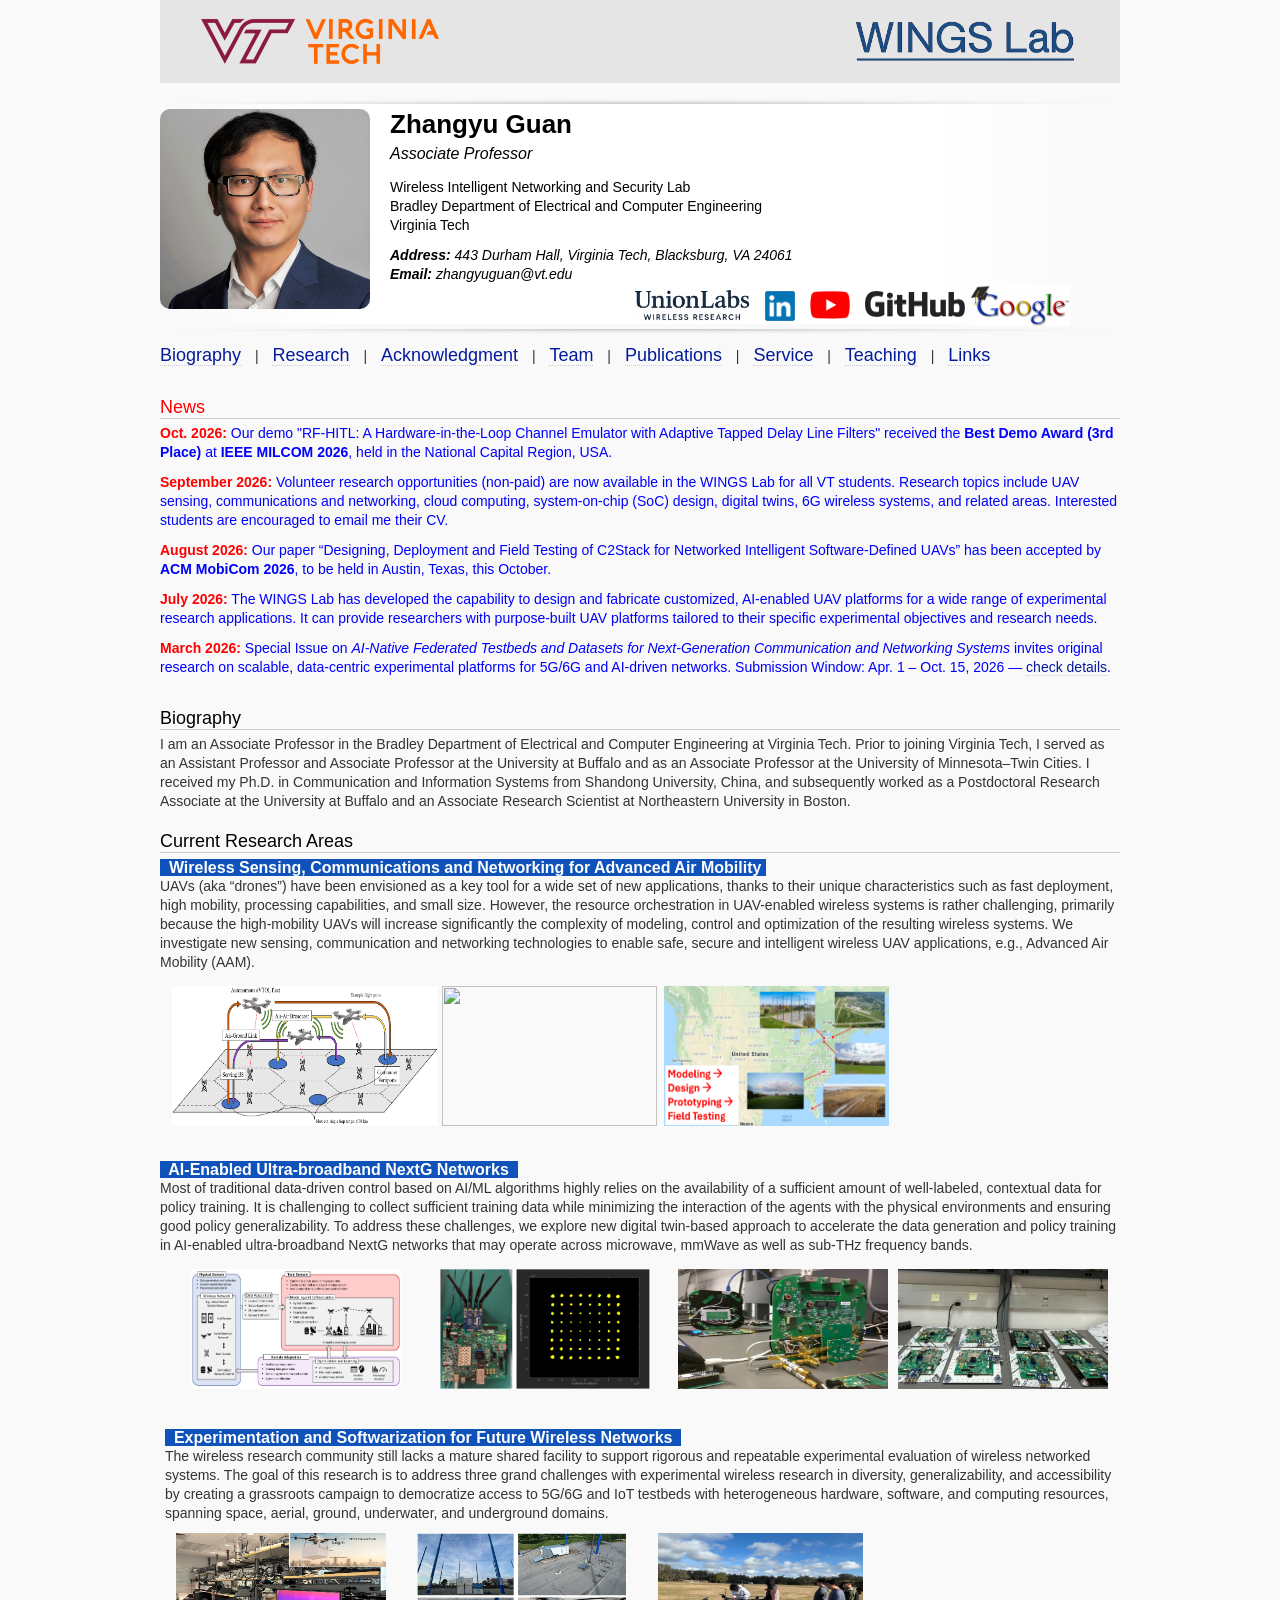
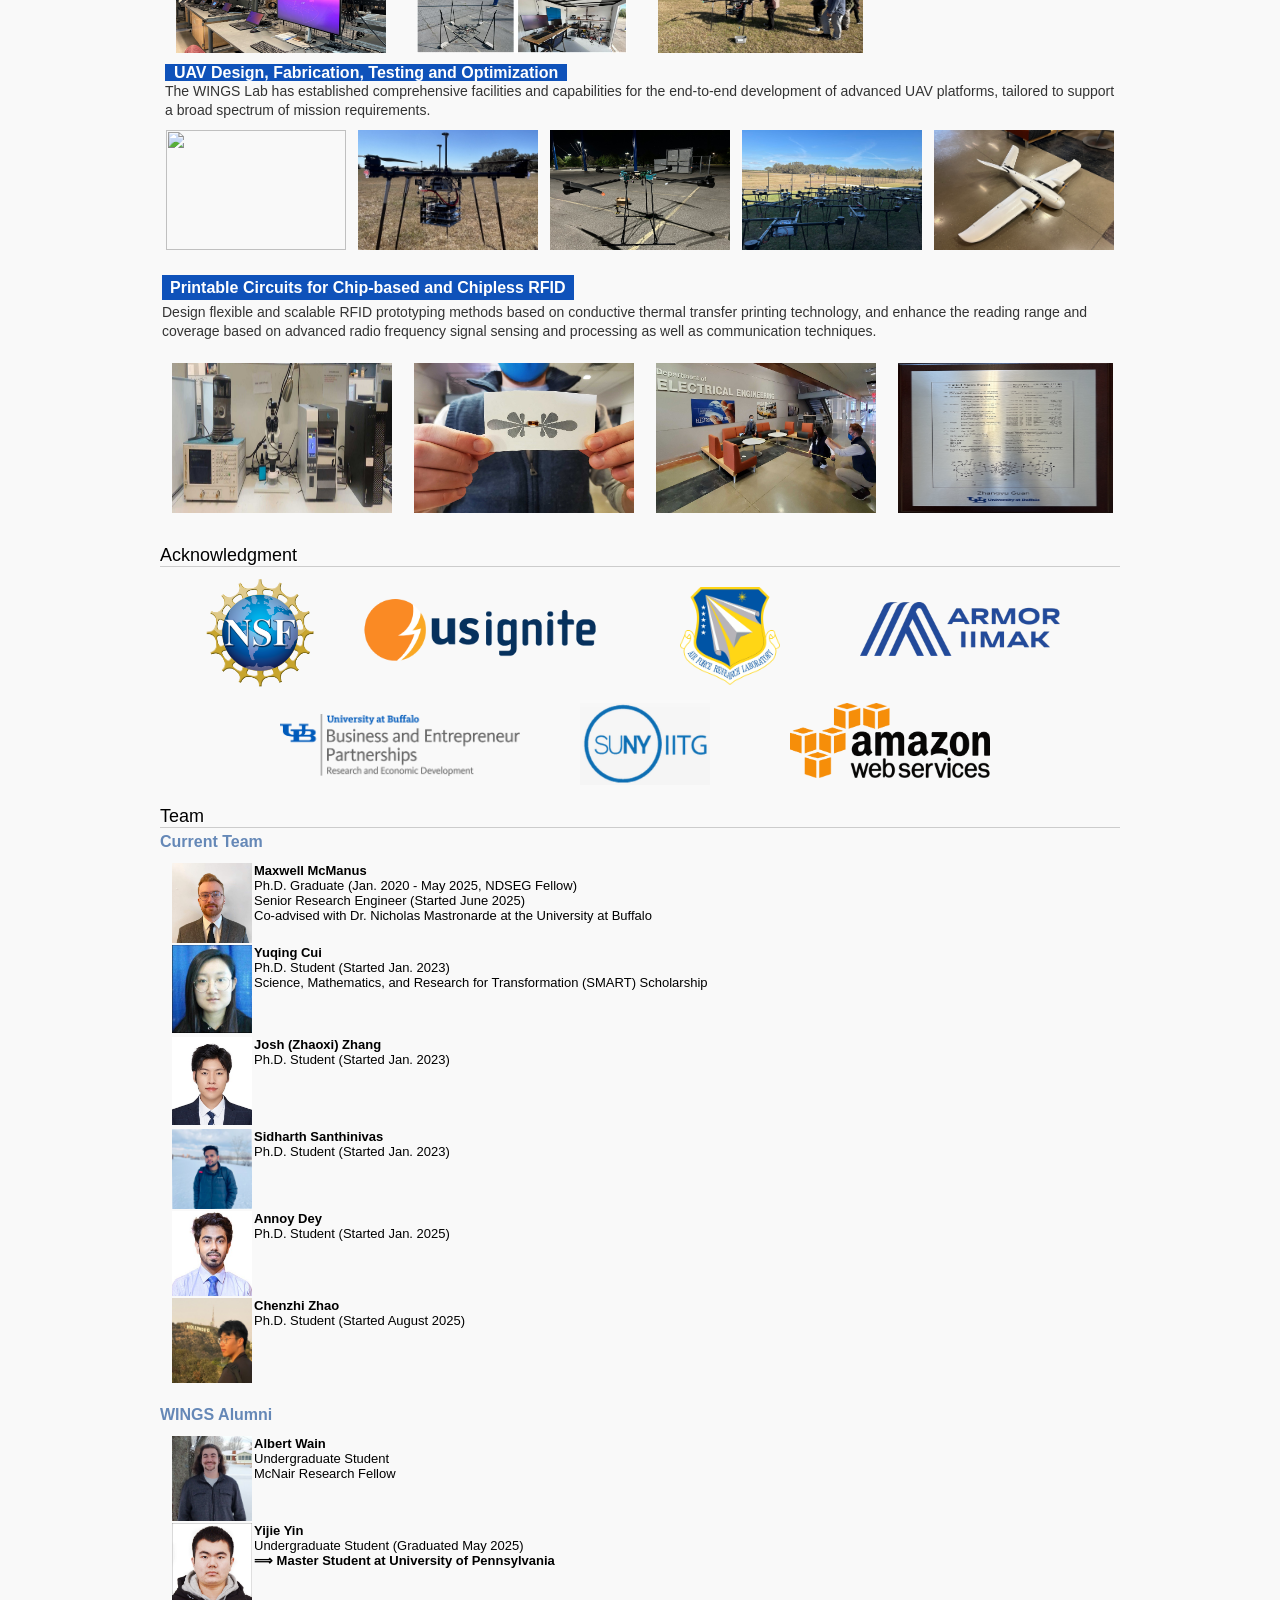
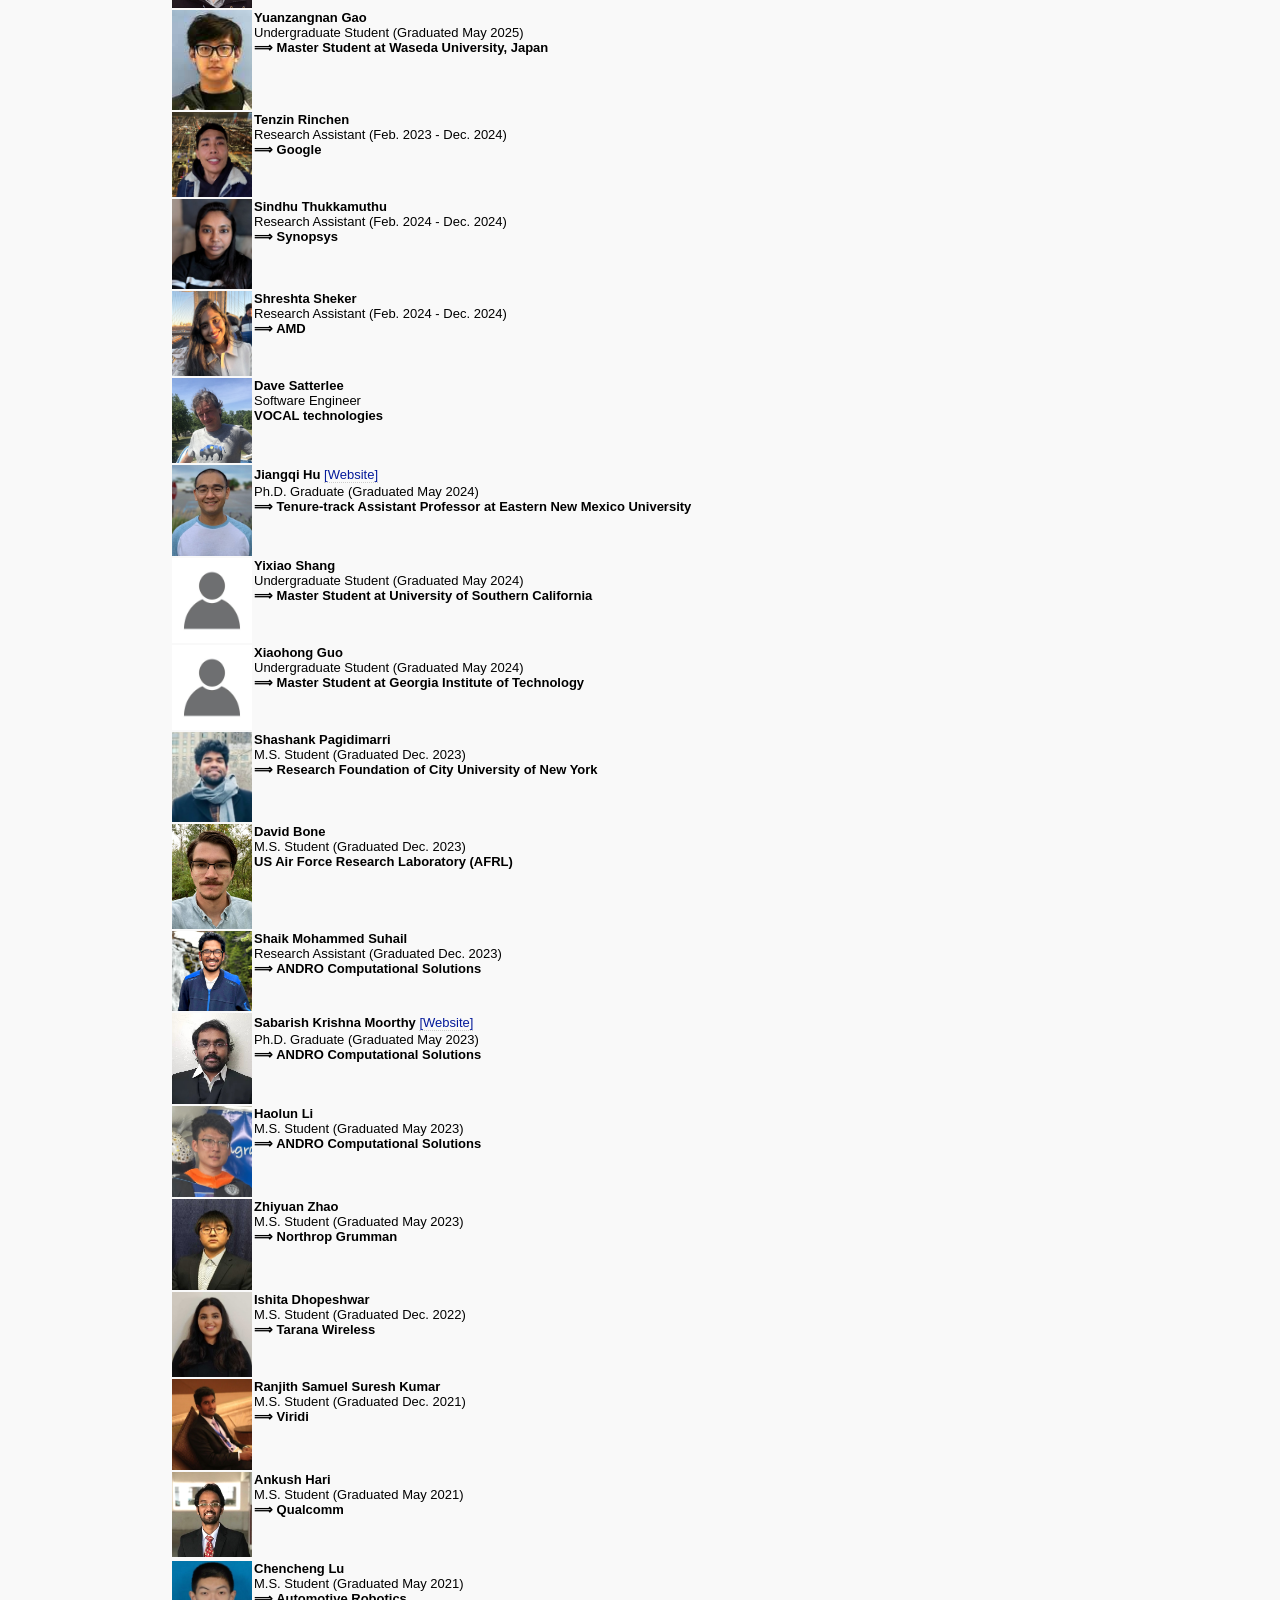
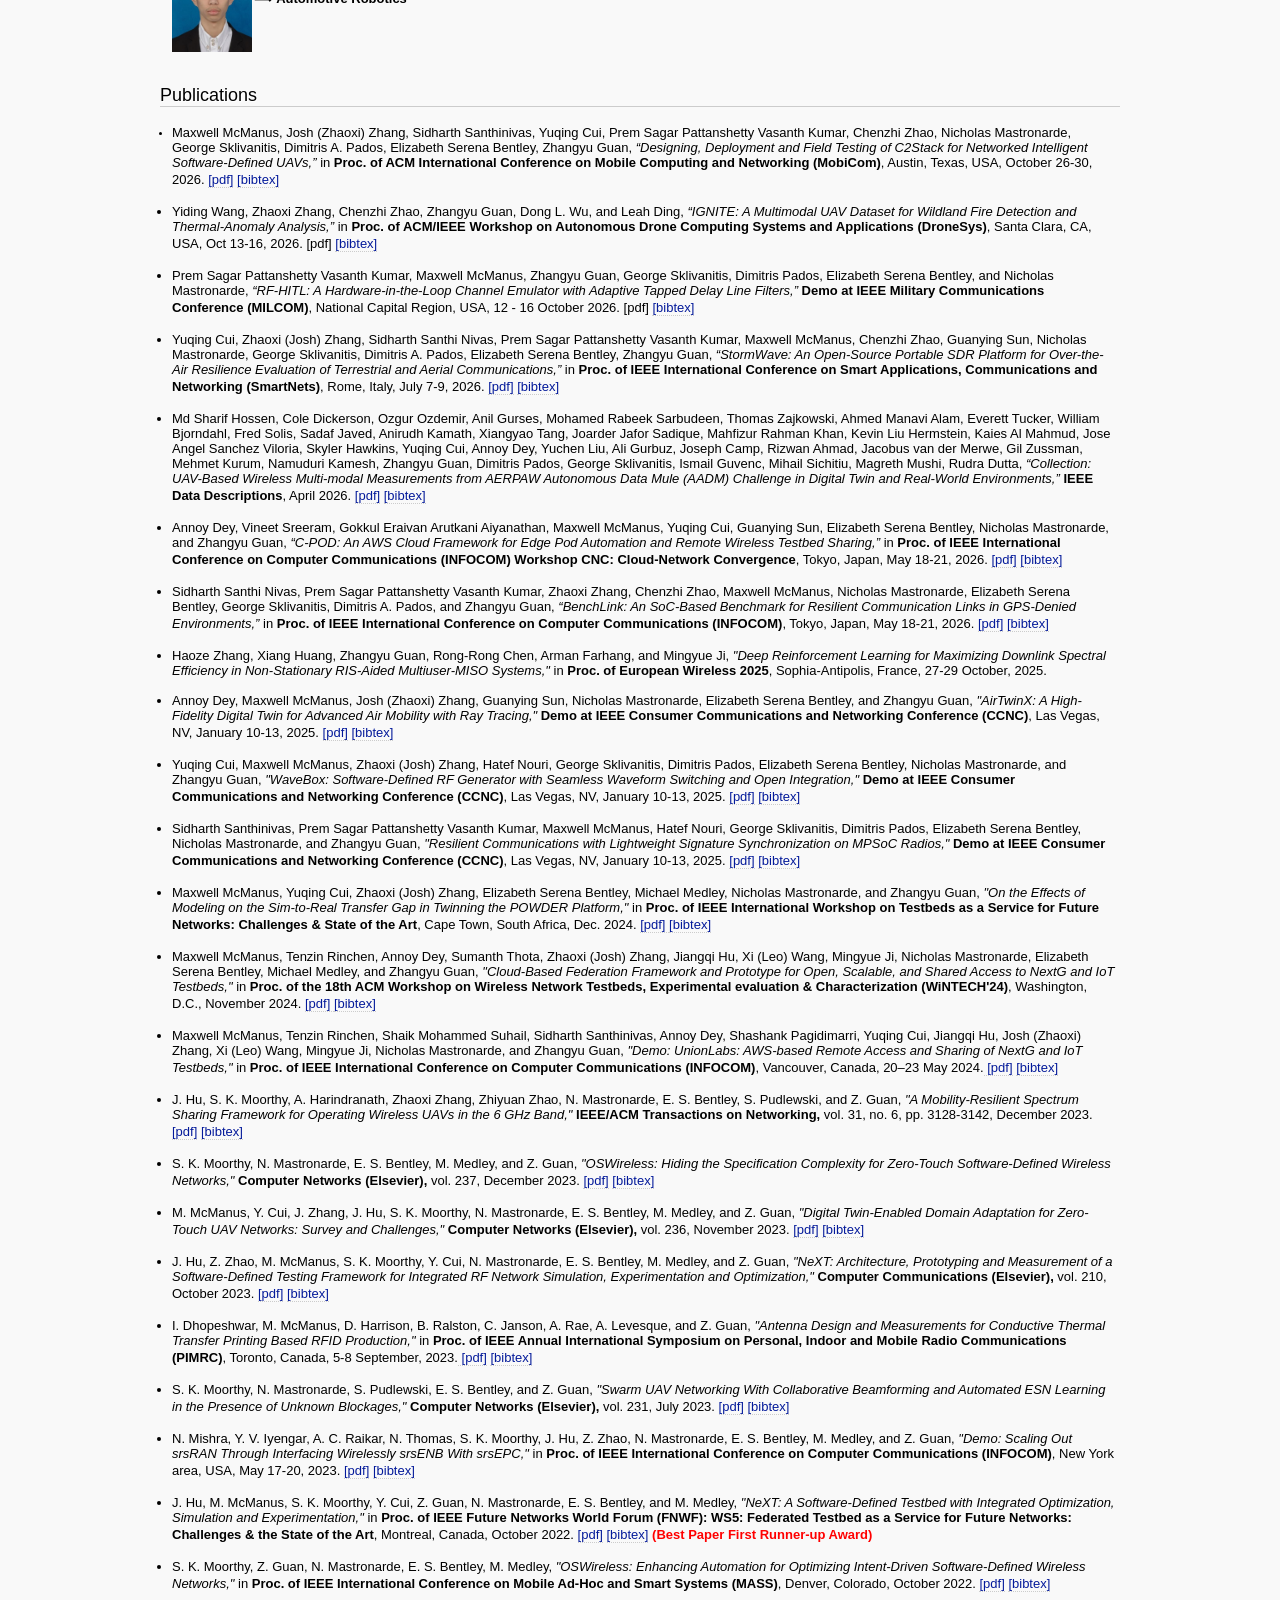
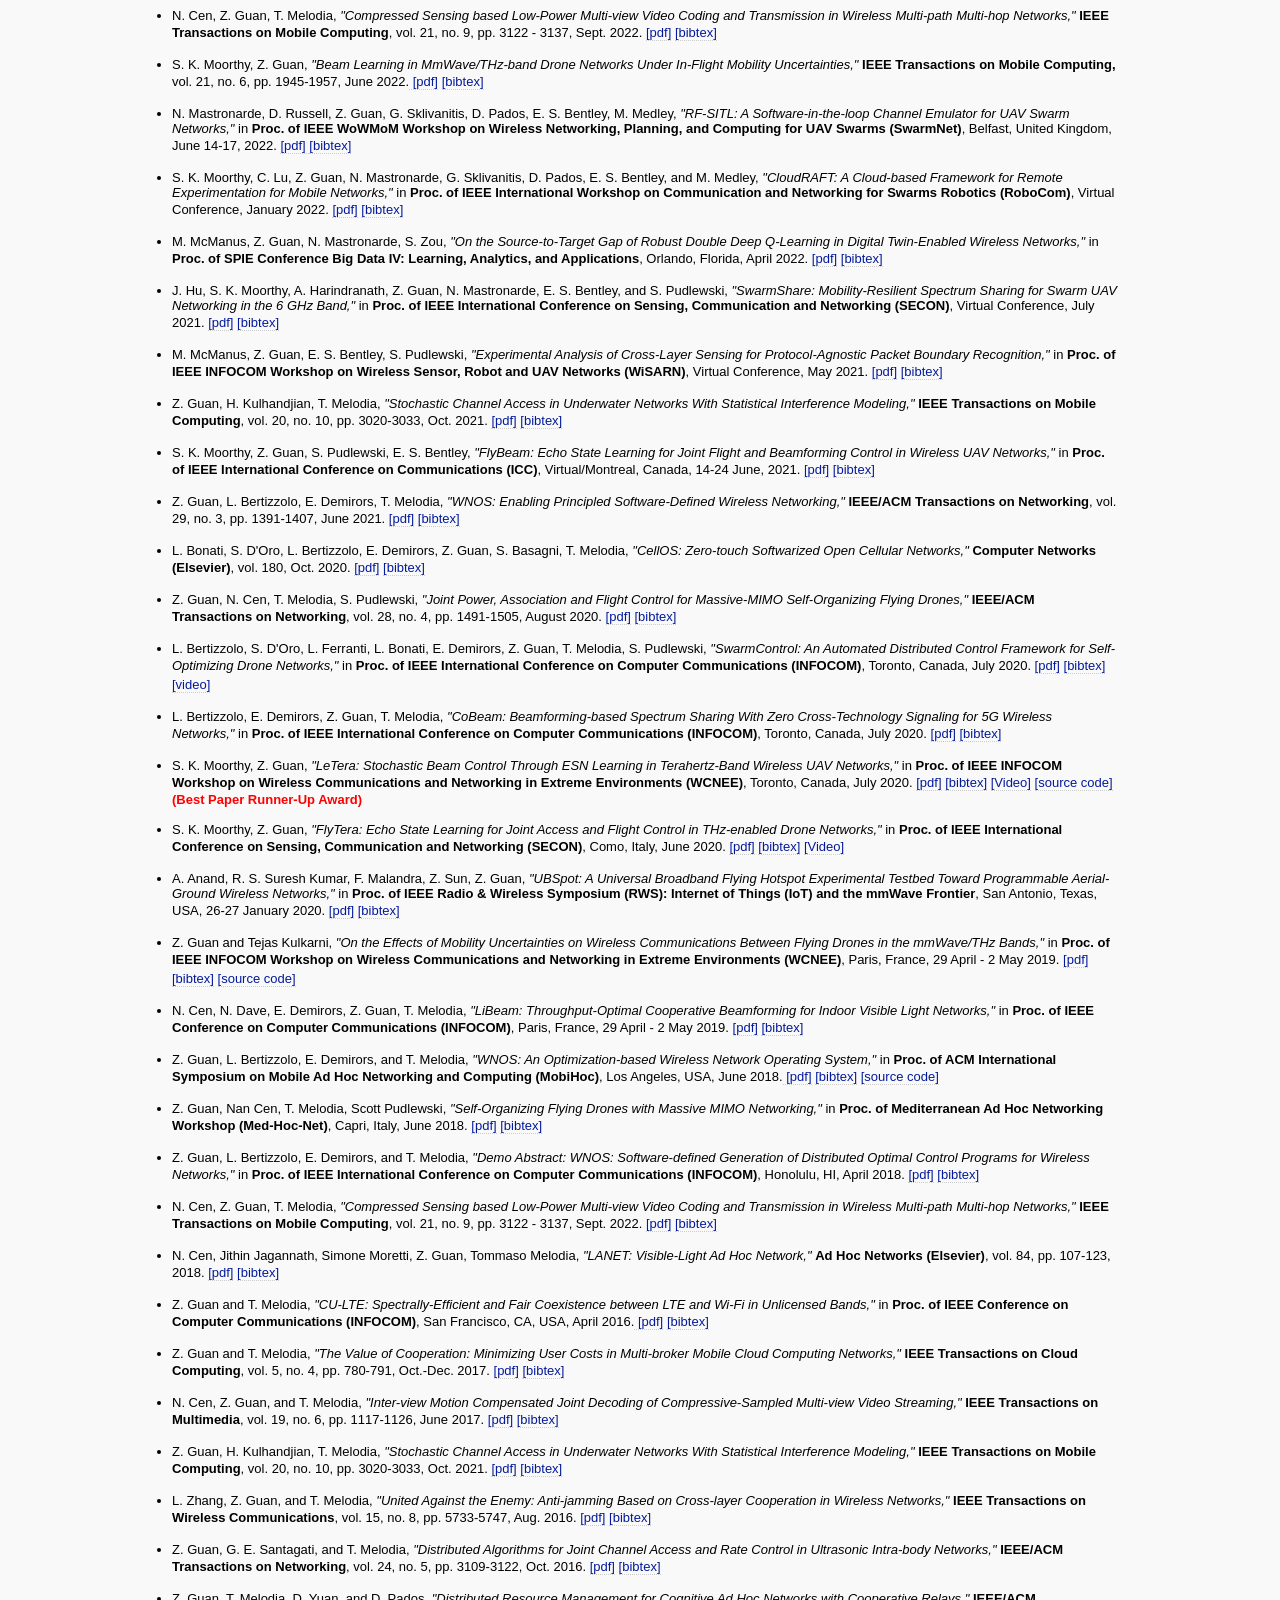
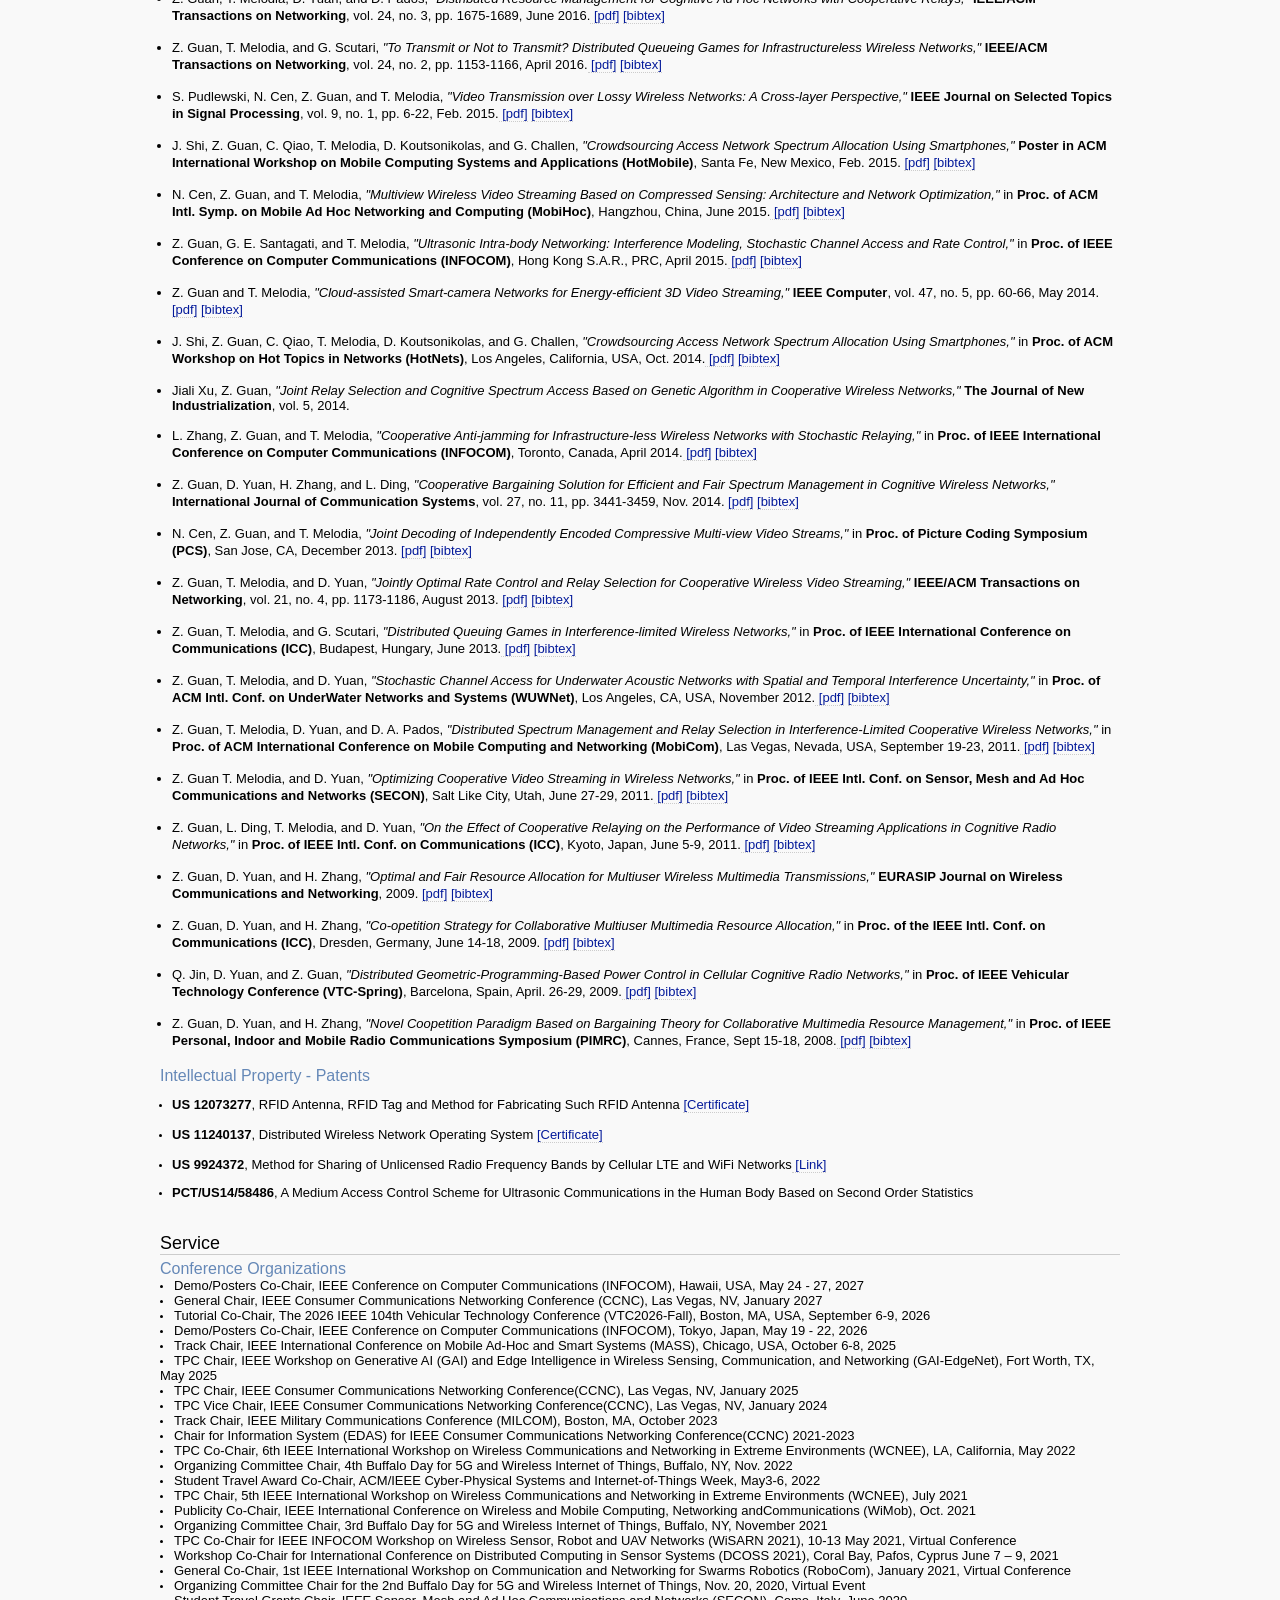
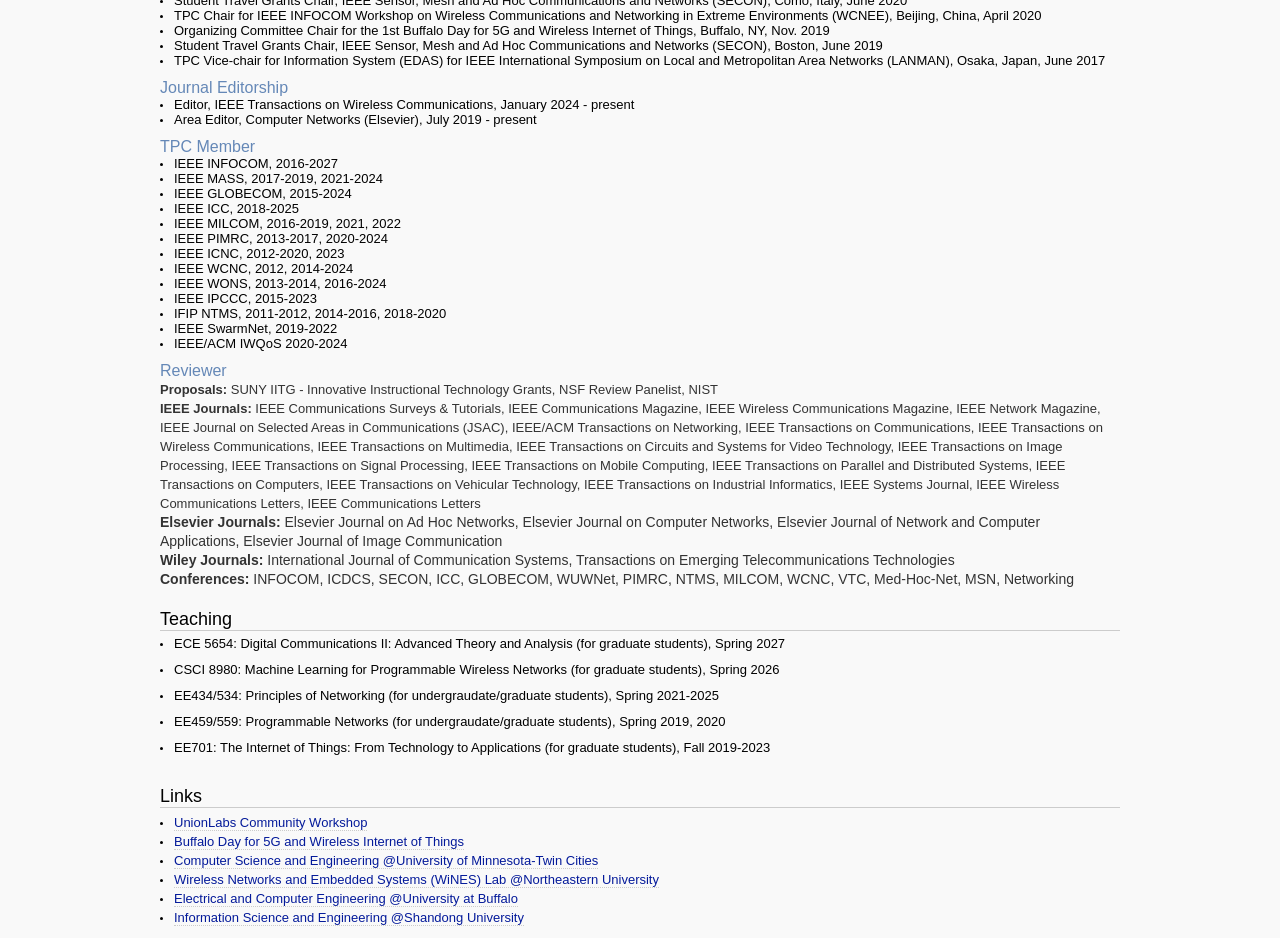
==== commit 3521fb43: "Add files via upload" ====
--- a/index.html
+++ b/index.html
@@ -91,6 +91,13 @@
 
 				<a id="new"></a>
 				<h2 style="margin-bottom:5px; margin-top:20px; color:#000;"><font color="#FF0000">News</font></h2> 
+                
+                
+                <p> 
+			    <font color="#FF0000"> <b> Oct. 2026:</b></font> <font color="#0000FF"> Our demo "RF-HITL: A Hardware-in-the-Loop Channel Emulator with Adaptive Tapped Delay Line Filters" received the <b>Best Demo Award (3rd Place)</b> at <b>IEEE MILCOM 2026</b>, held in the National Capital Region, USA. 
+                </font>
+				</p> 
+				<br>                 
                 
                 <p> 
                     <font color="#FF0000"> <b> September 2026:</b></font> 
@@ -1211,6 +1218,7 @@
 					
 					<a id="teaching"></a>
                     <h2 style="margin-bottom:5px; margin-top:20px; color:#000;">Teaching</h2> 
+                        <li><font size="2">ECE 5654: Digital Communications II: Advanced Theory and Analysis (for graduate students), Spring 2027  </font></li> <br> 
                         <li><font size="2">CSCI 8980: Machine Learning for Programmable Wireless Networks (for graduate students), Spring 2026  </font></li> <br> 
                         <li><font size="2">EE434/534: Principles of Networking (for undergraudate/graduate students), Spring 2021-2025  </font></li> <br>                    
                         <li><font size="2">EE459/559: Programmable Networks (for undergraudate/graduate students), Spring 2019, 2020</font></li> <br>                        
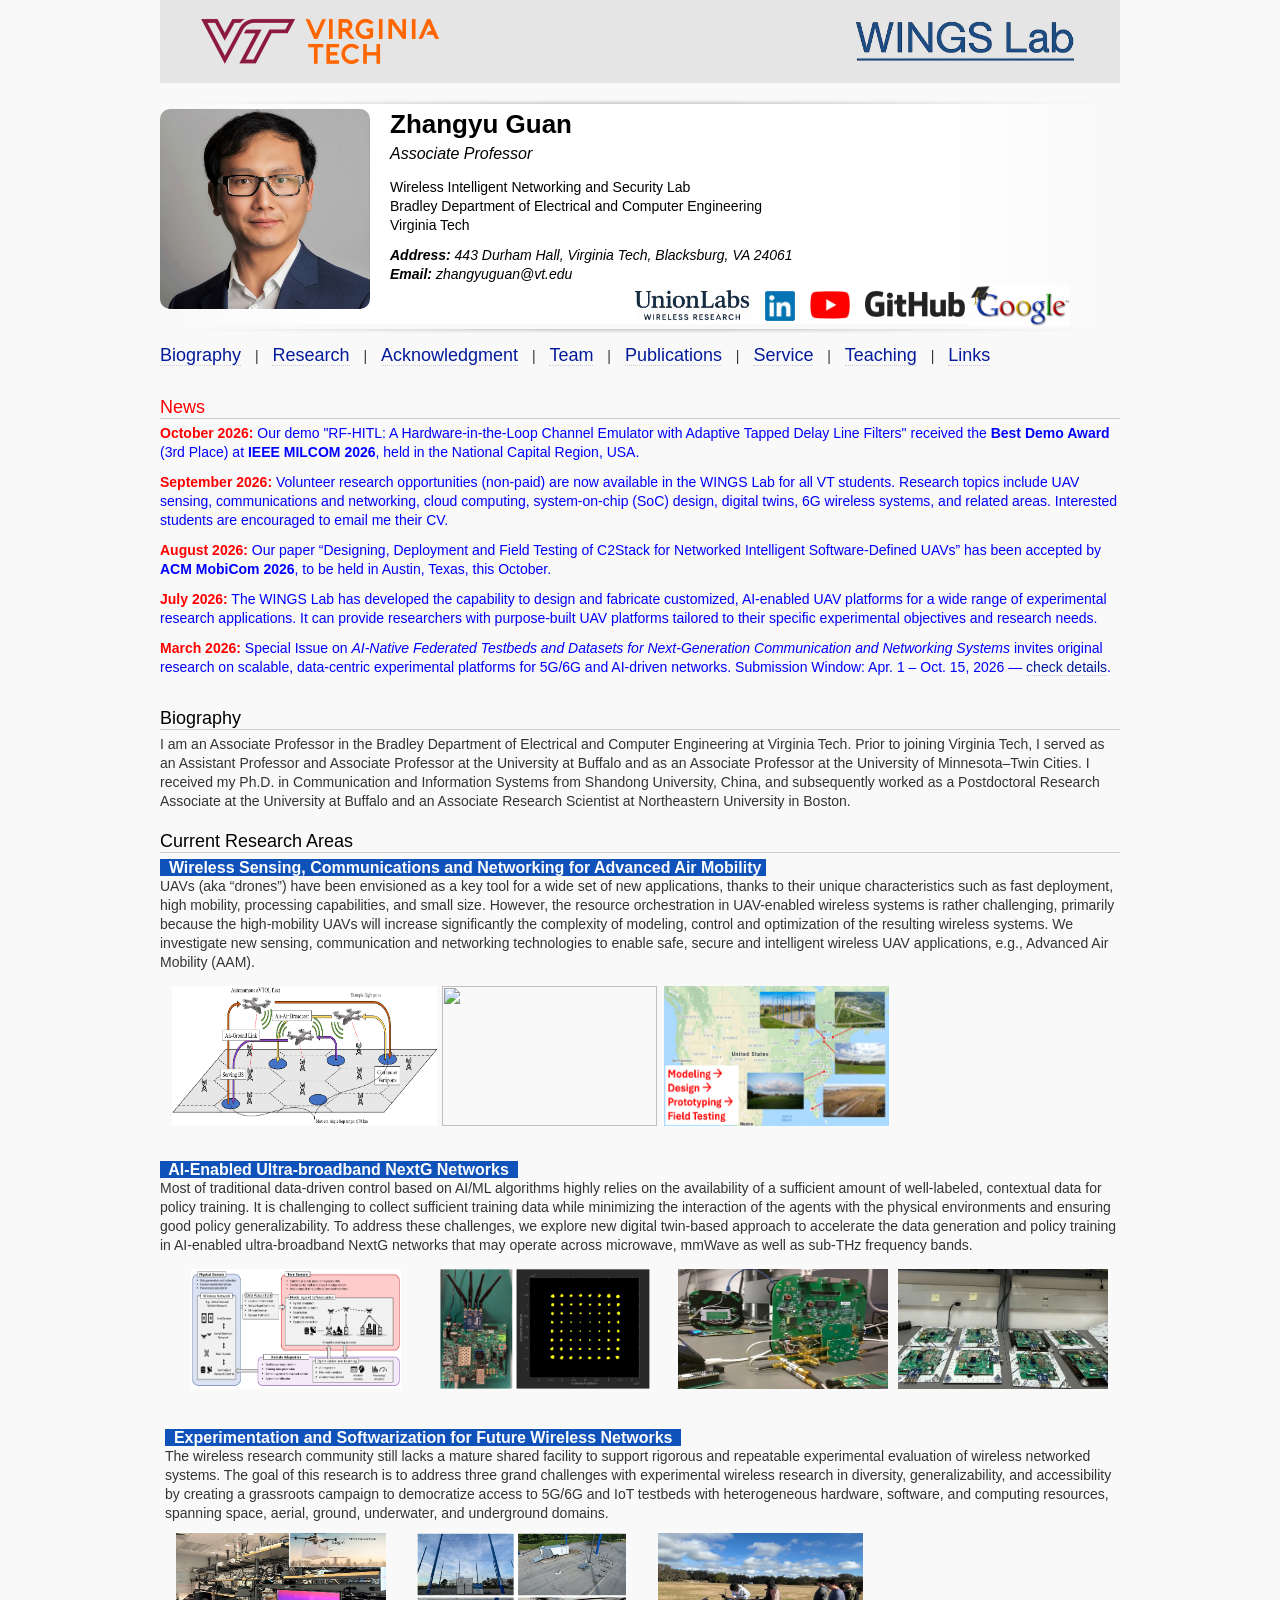
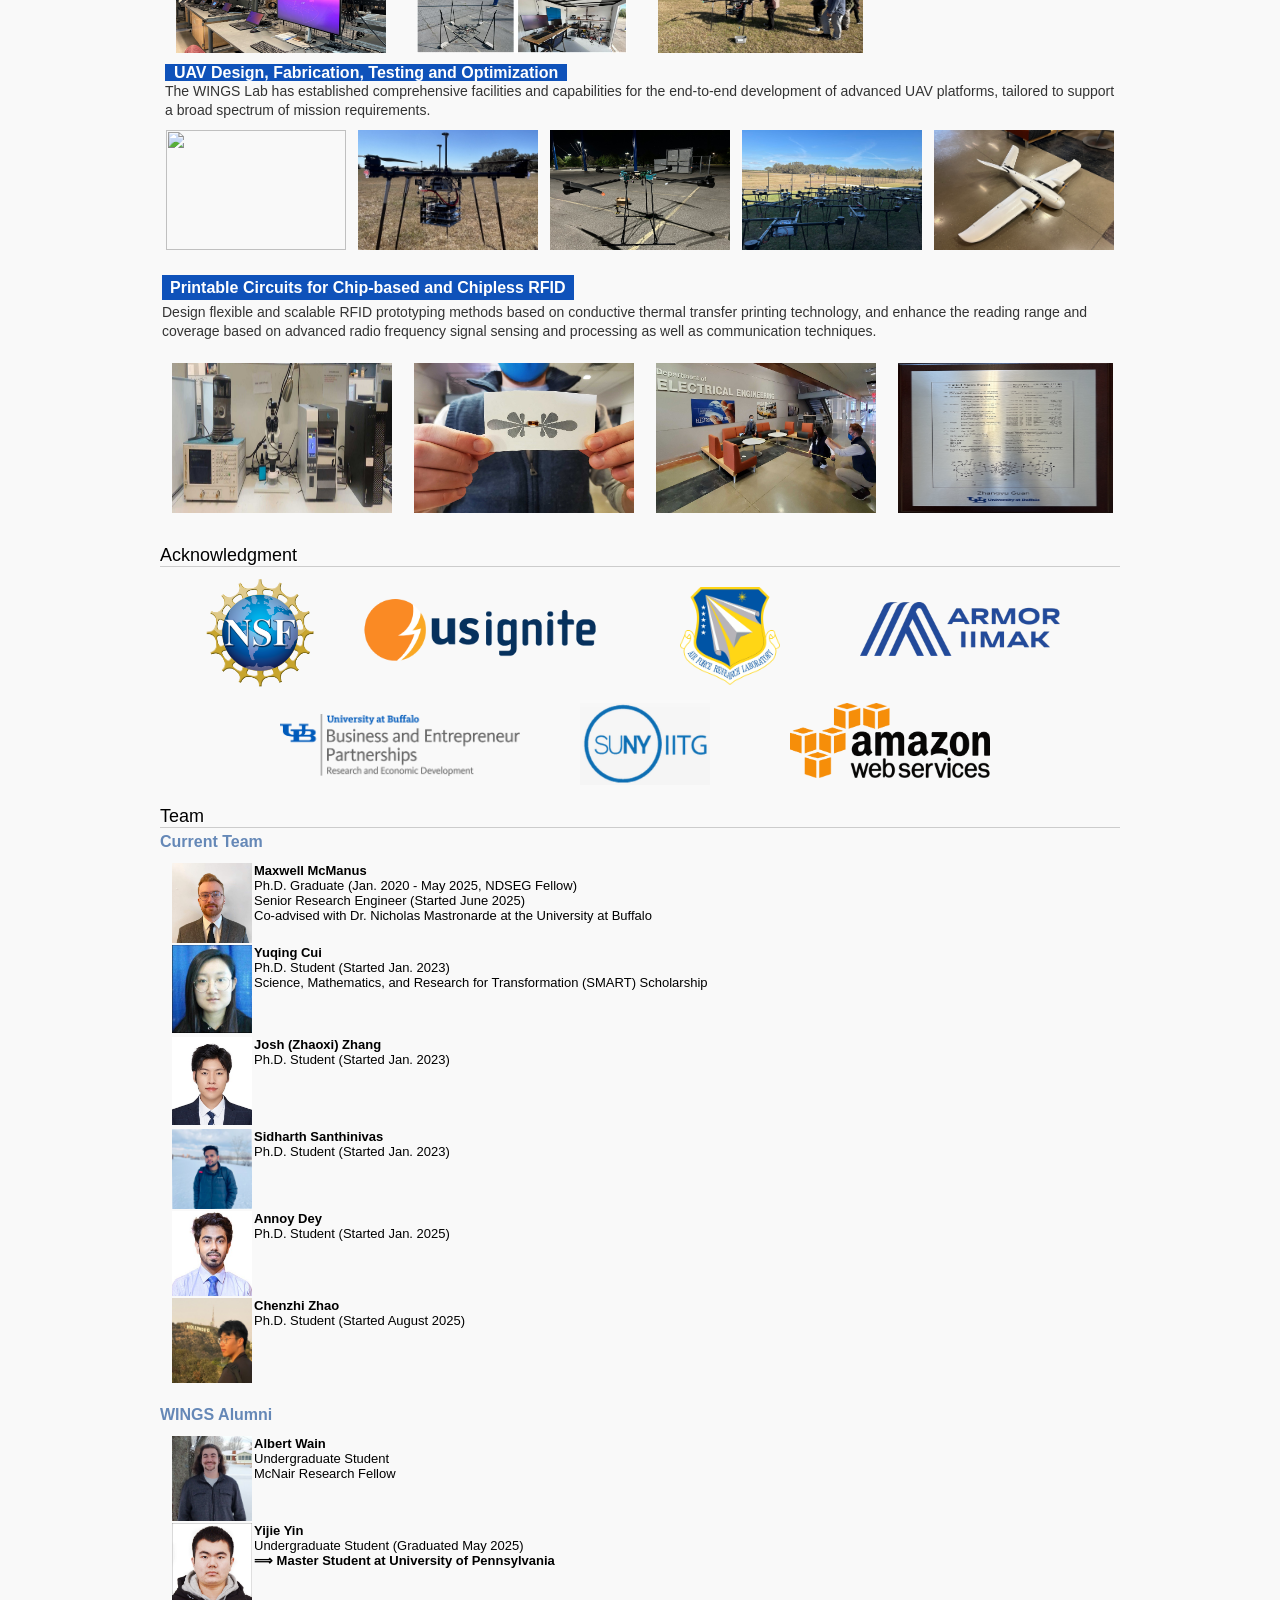
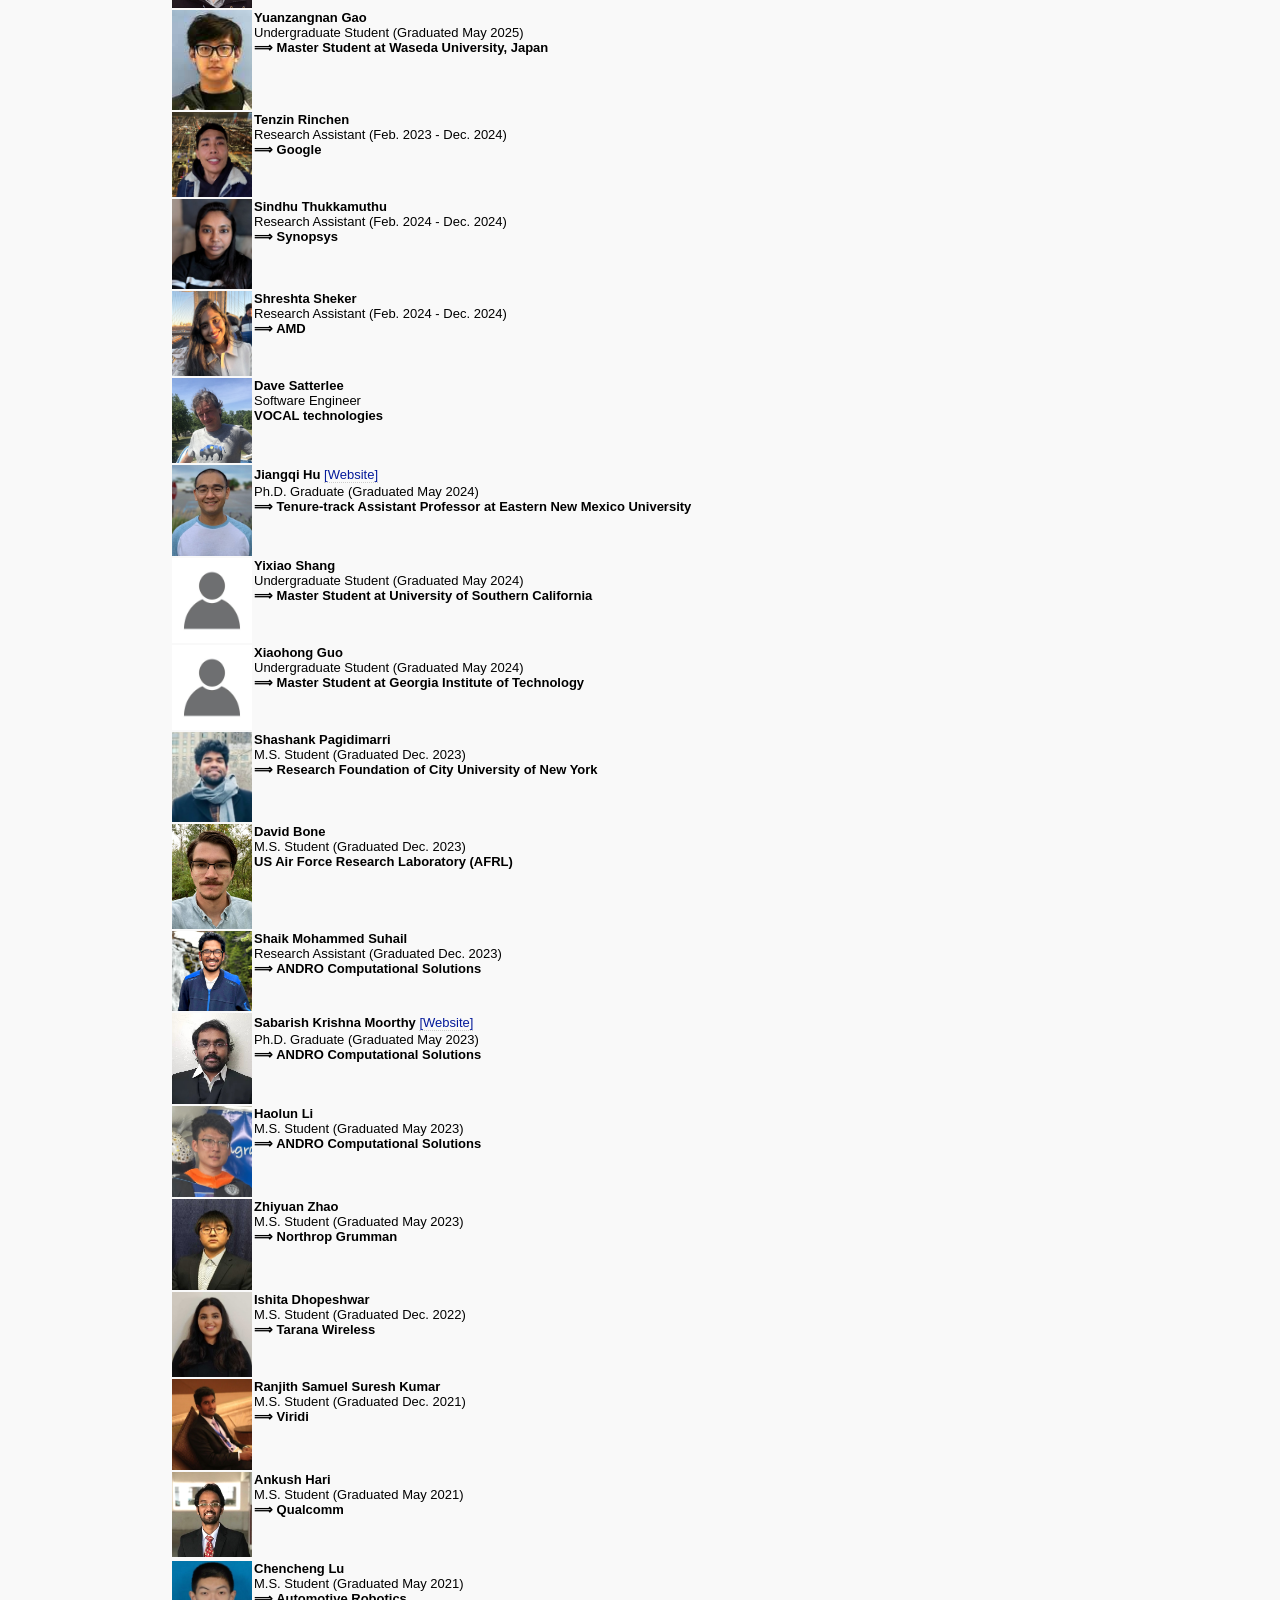
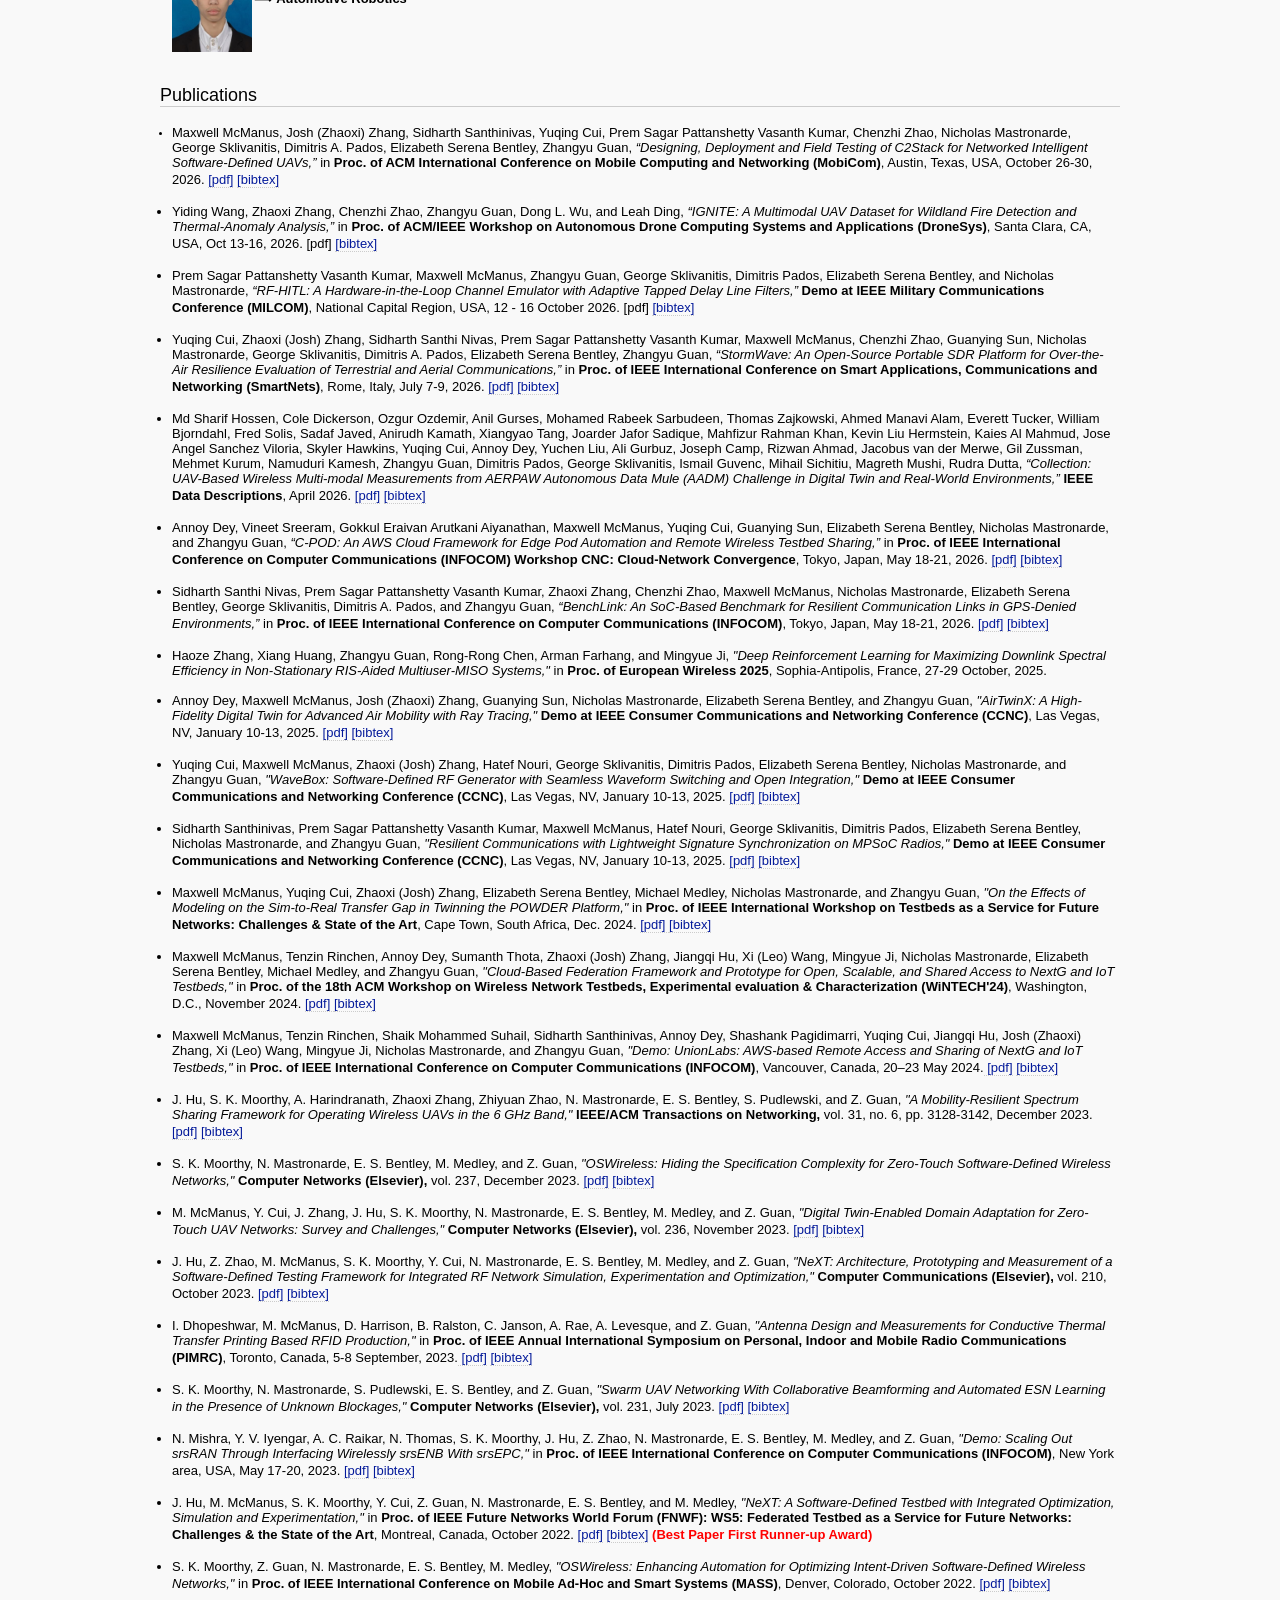
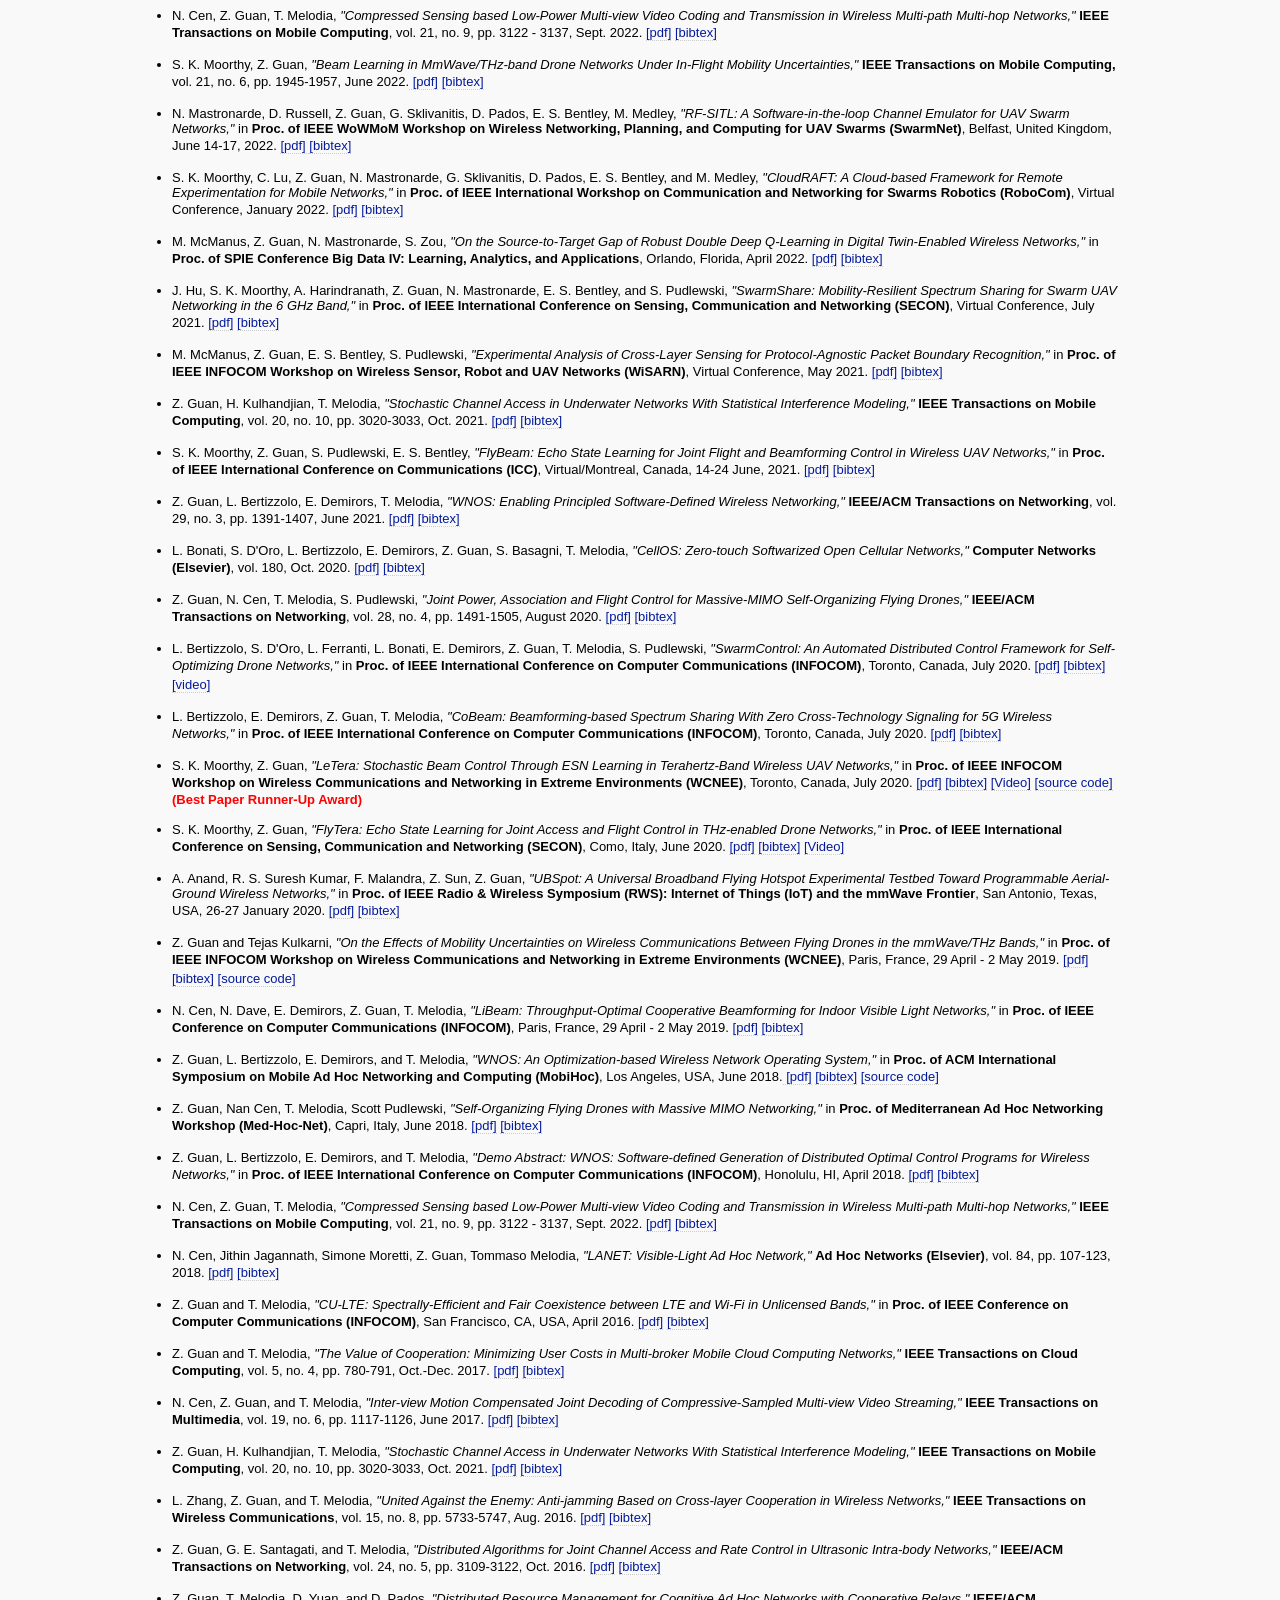
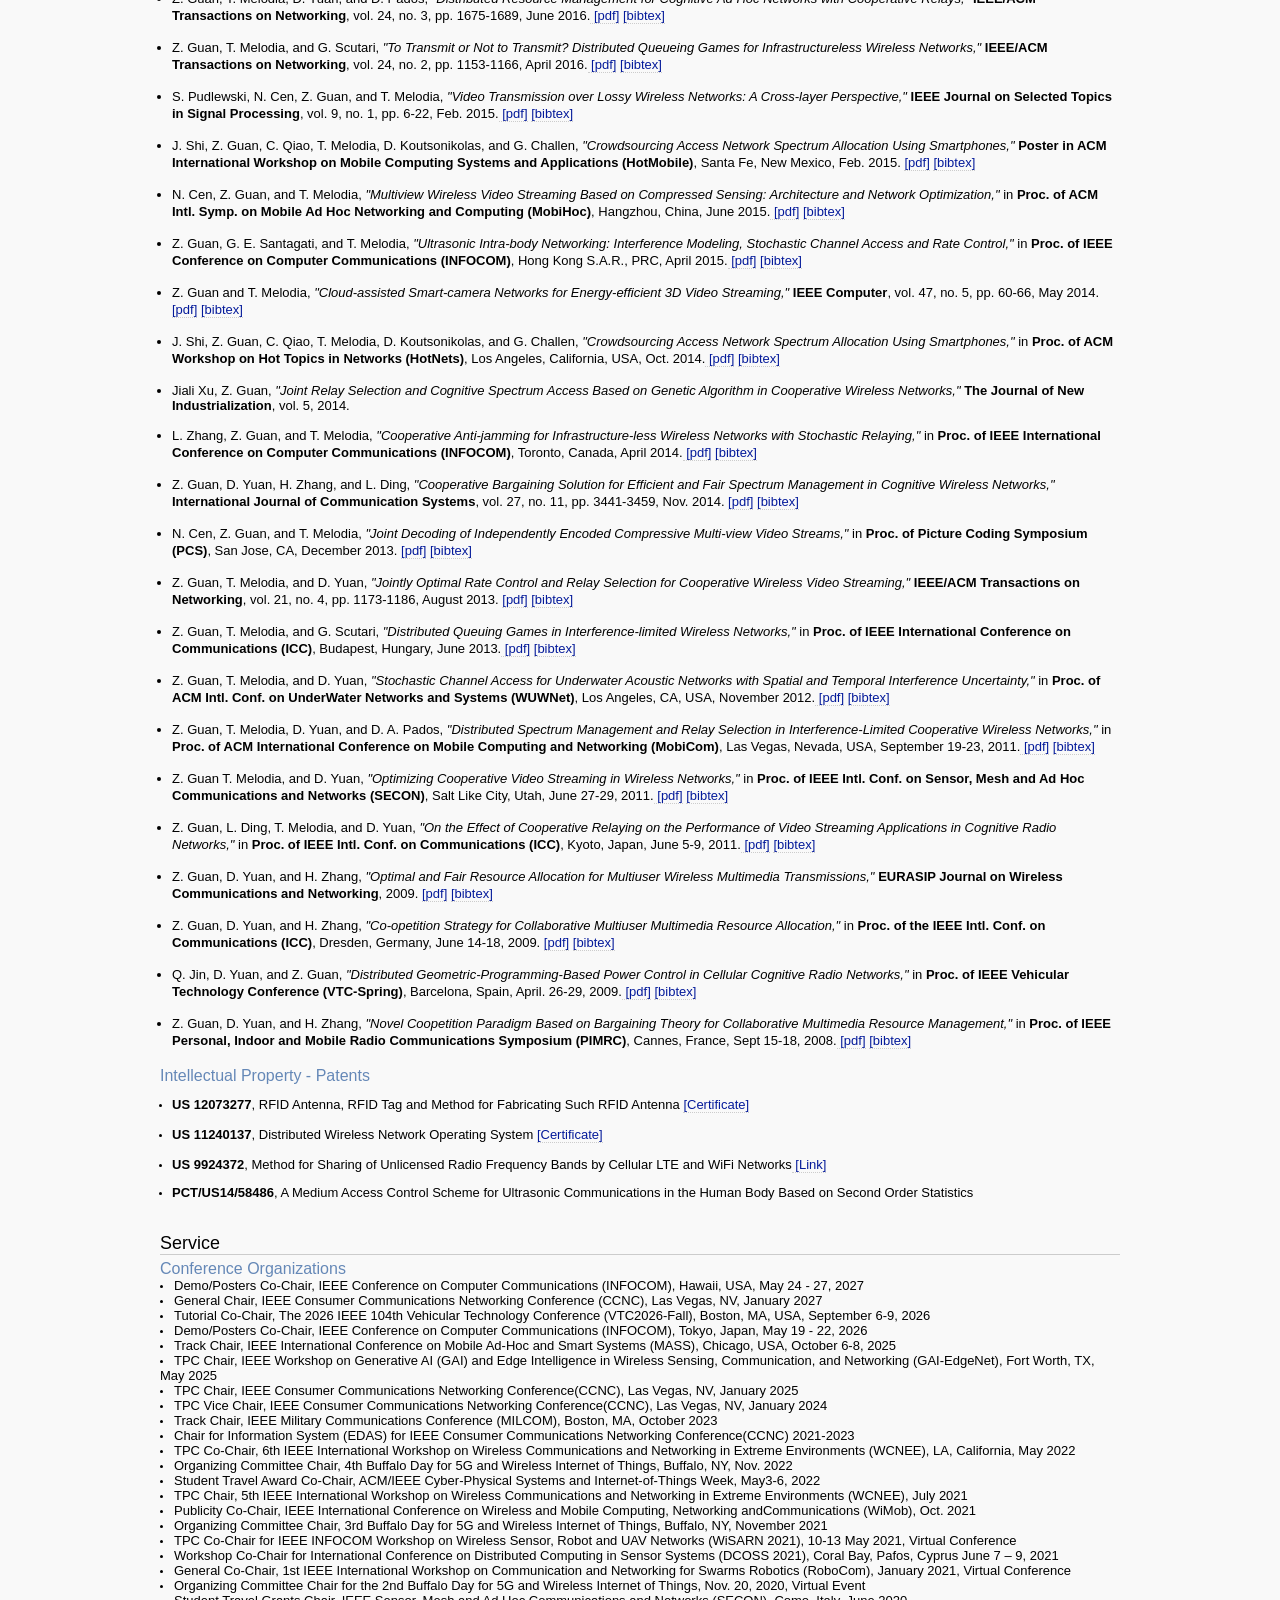
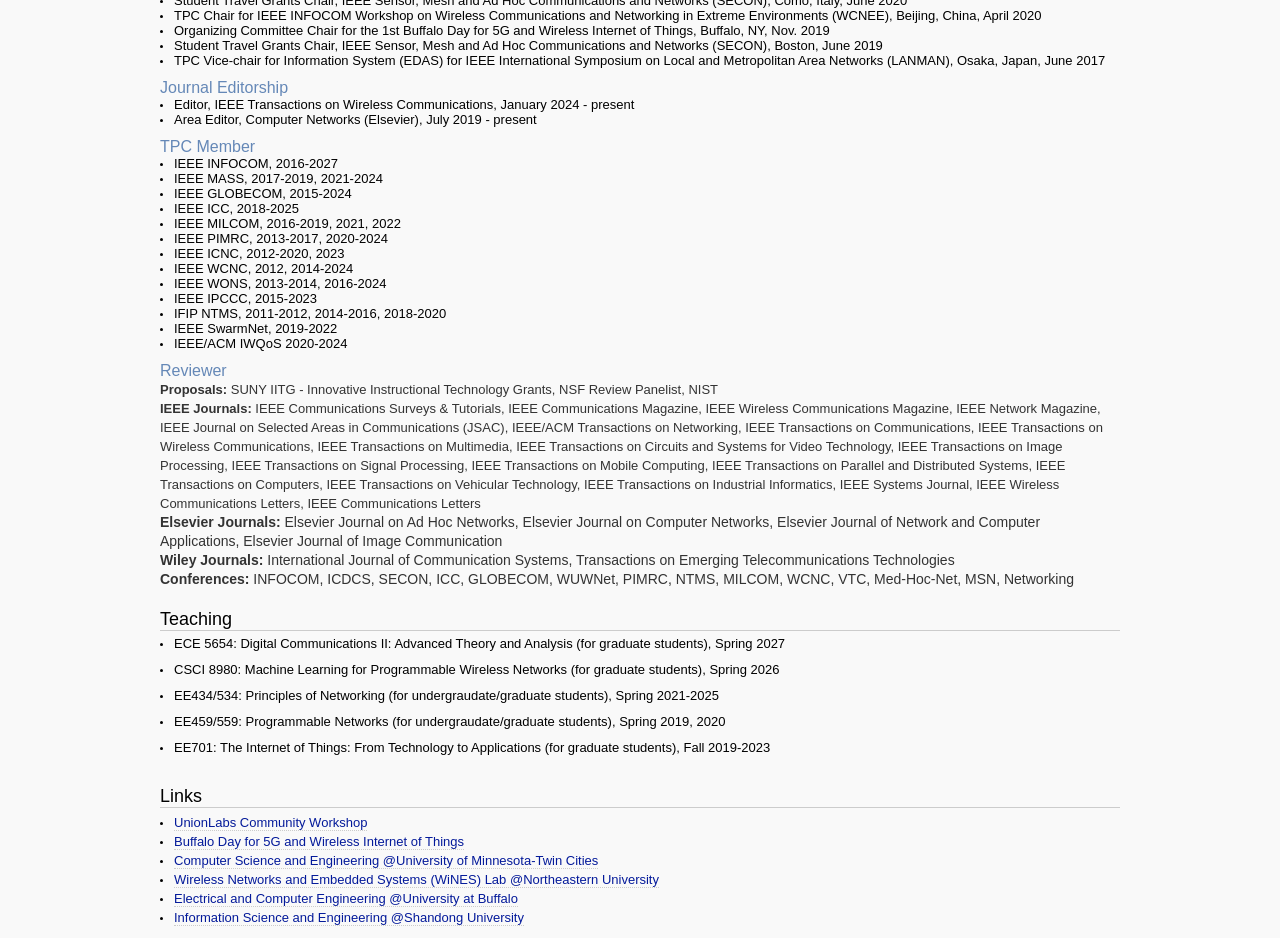
==== commit 488f61b8: "Add files via upload" ====
--- a/index.html
+++ b/index.html
@@ -94,7 +94,7 @@
                 
                 
                 <p> 
-			    <font color="#FF0000"> <b> Oct. 2026:</b></font> <font color="#0000FF"> Our demo "RF-HITL: A Hardware-in-the-Loop Channel Emulator with Adaptive Tapped Delay Line Filters" received the <b>Best Demo Award (3rd Place)</b> at <b>IEEE MILCOM 2026</b>, held in the National Capital Region, USA. 
+			    <font color="#FF0000"> <b> October 2026:</b></font> <font color="#0000FF"> Our demo "RF-HITL: A Hardware-in-the-Loop Channel Emulator with Adaptive Tapped Delay Line Filters" received the <b>Best Demo Award</b> (3rd Place) at <b>IEEE MILCOM 2026</b>, held in the National Capital Region, USA. 
                 </font>
 				</p> 
 				<br>                 
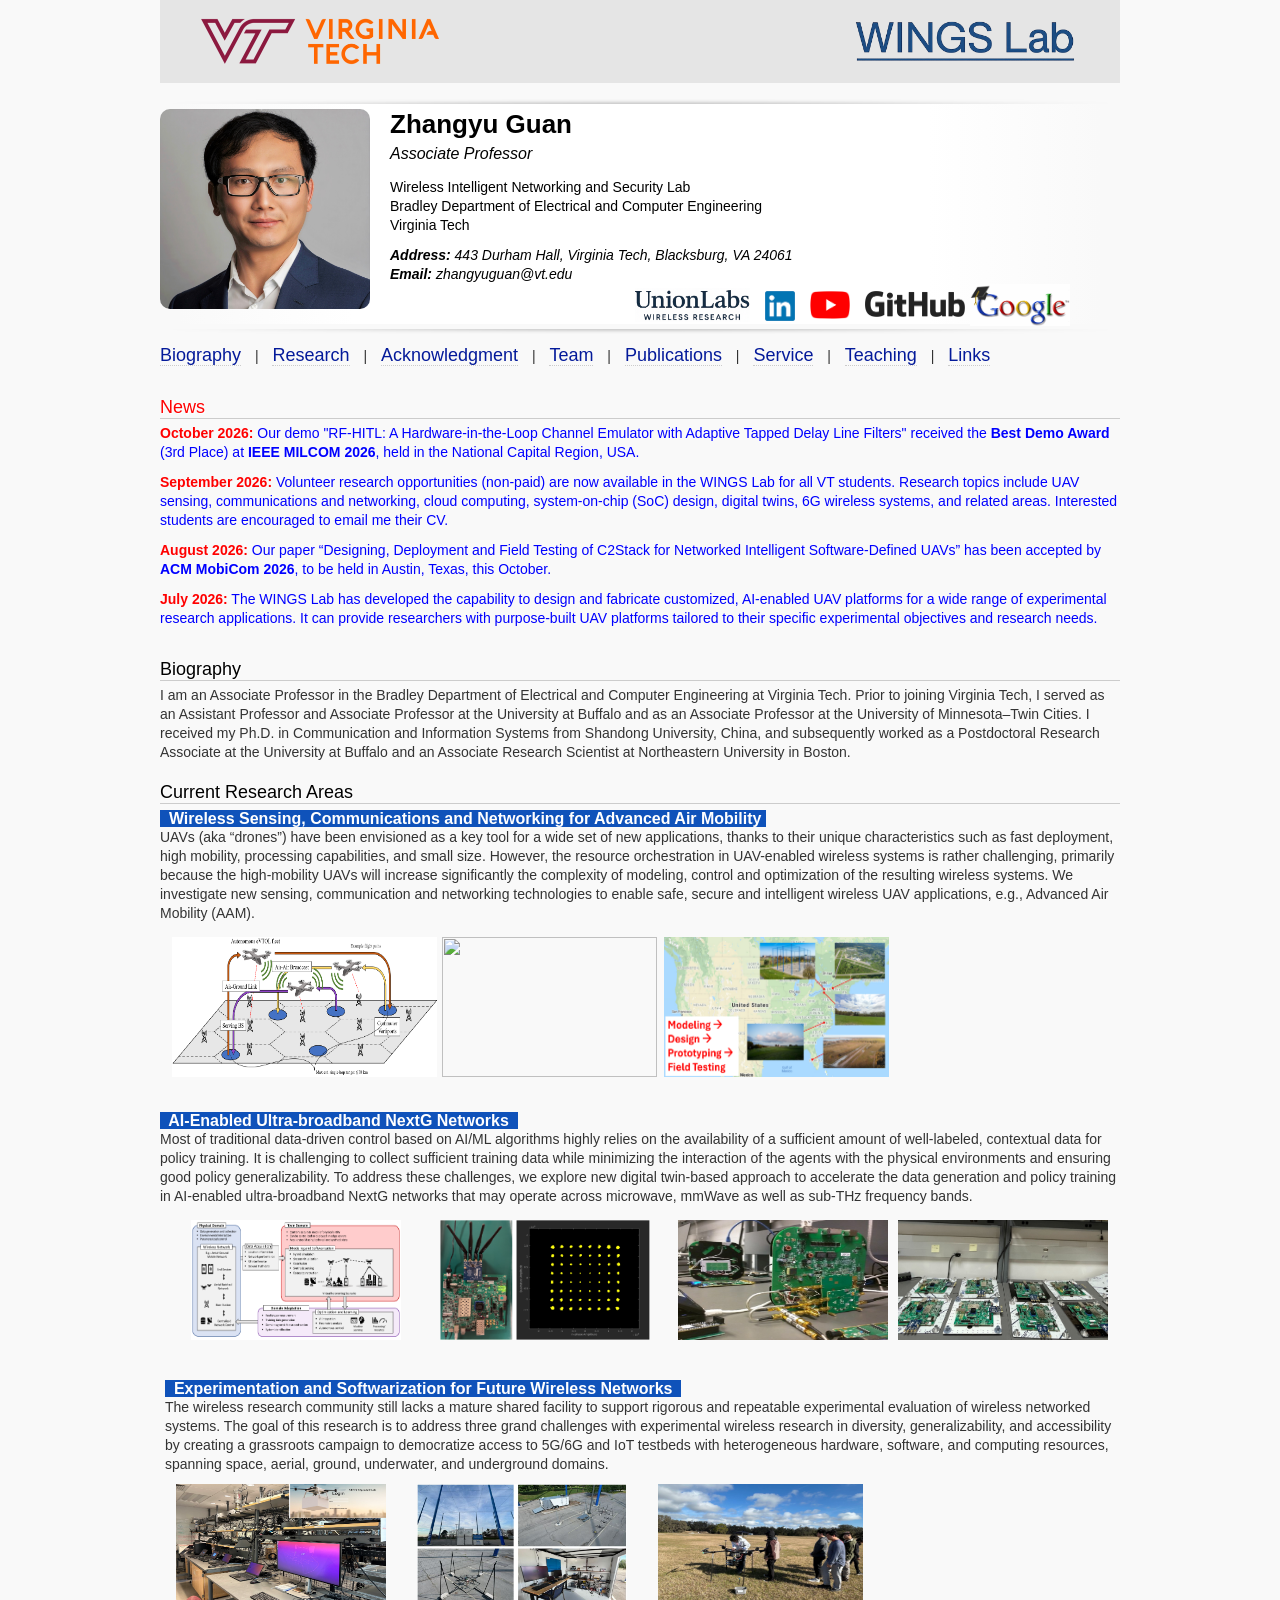
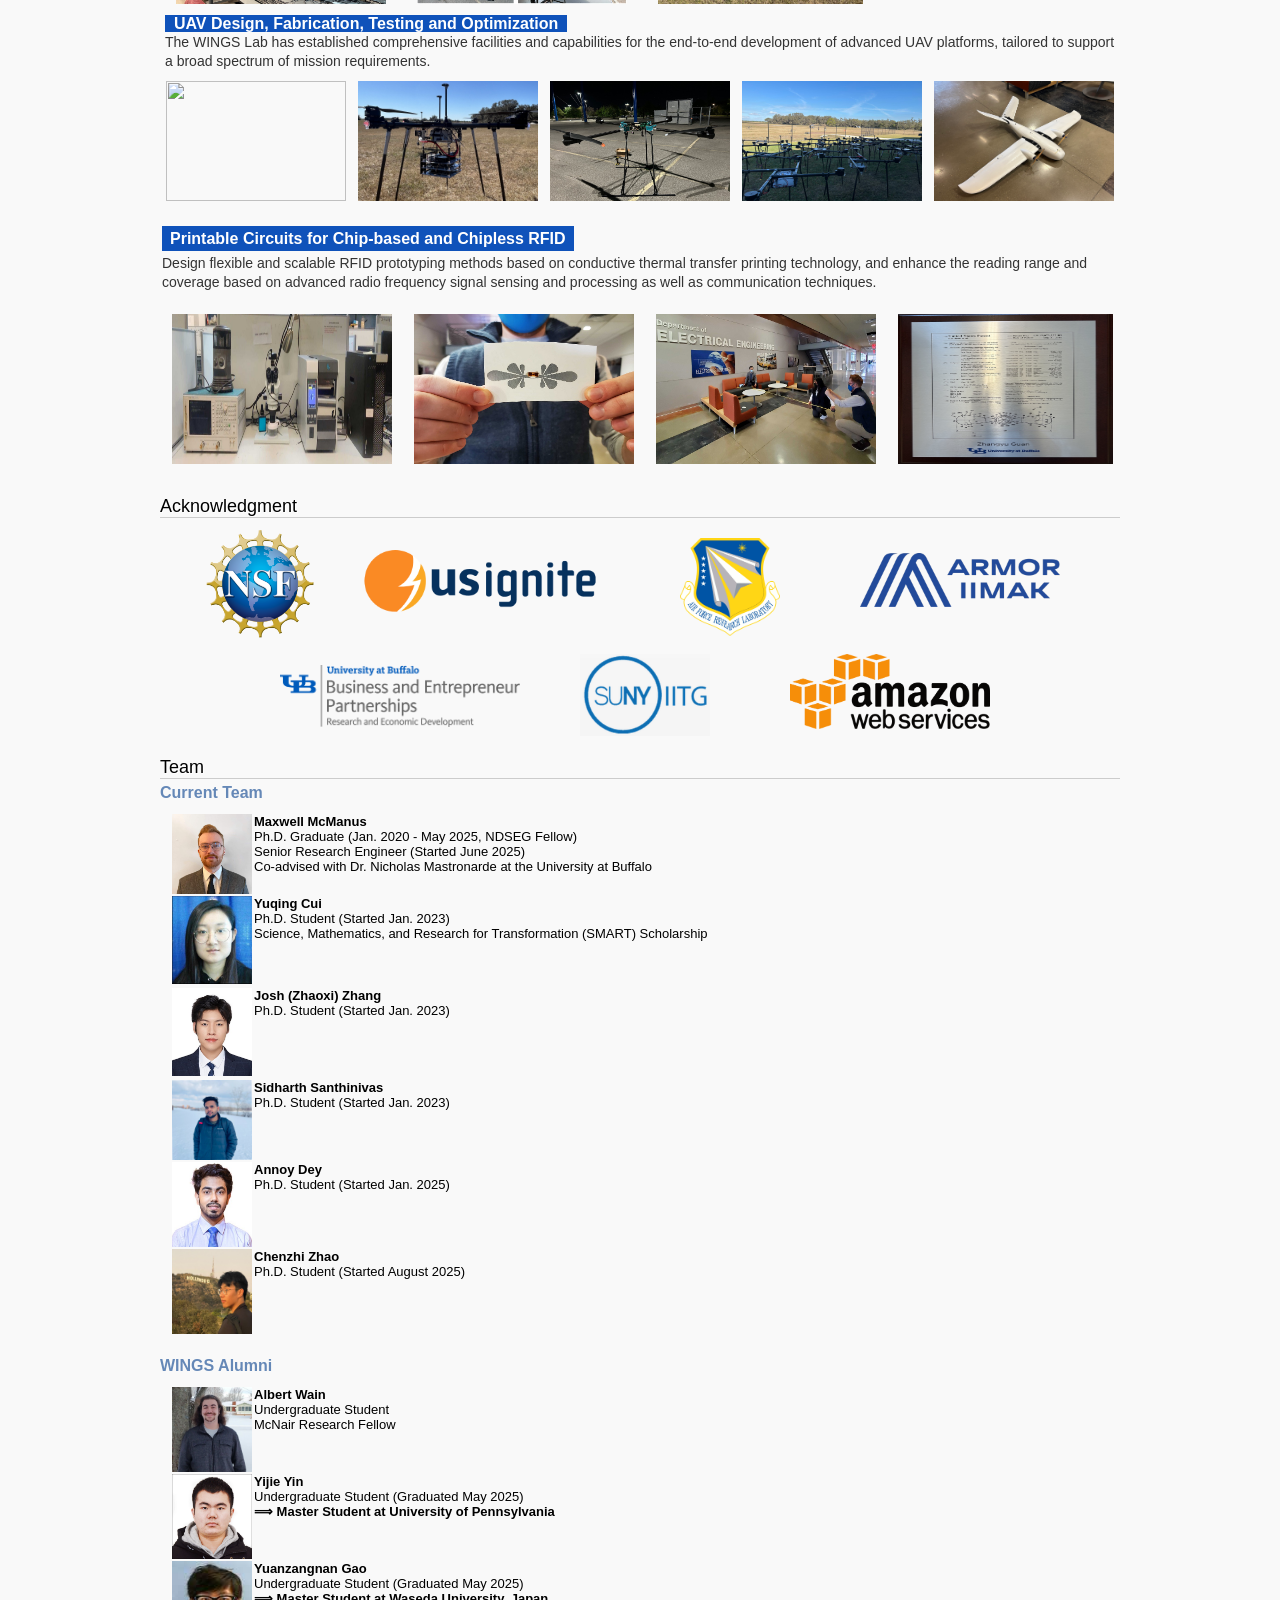
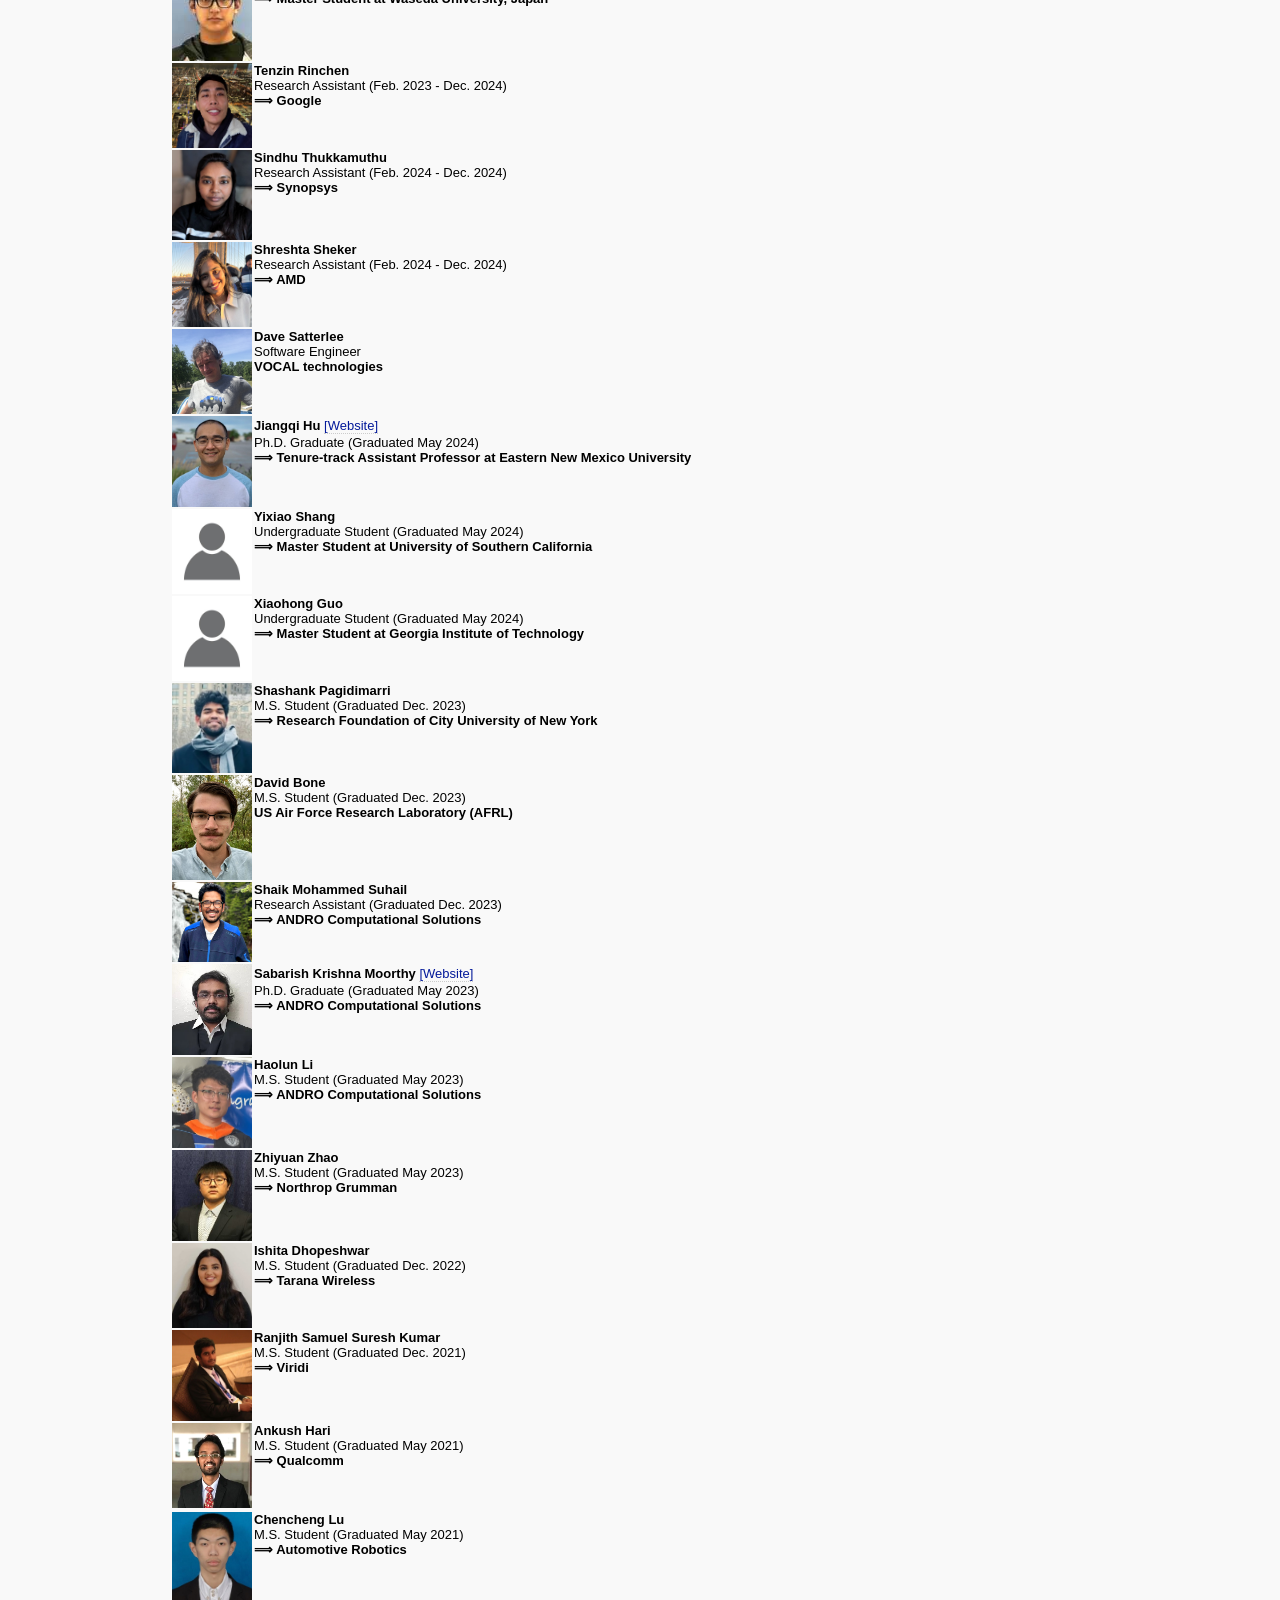
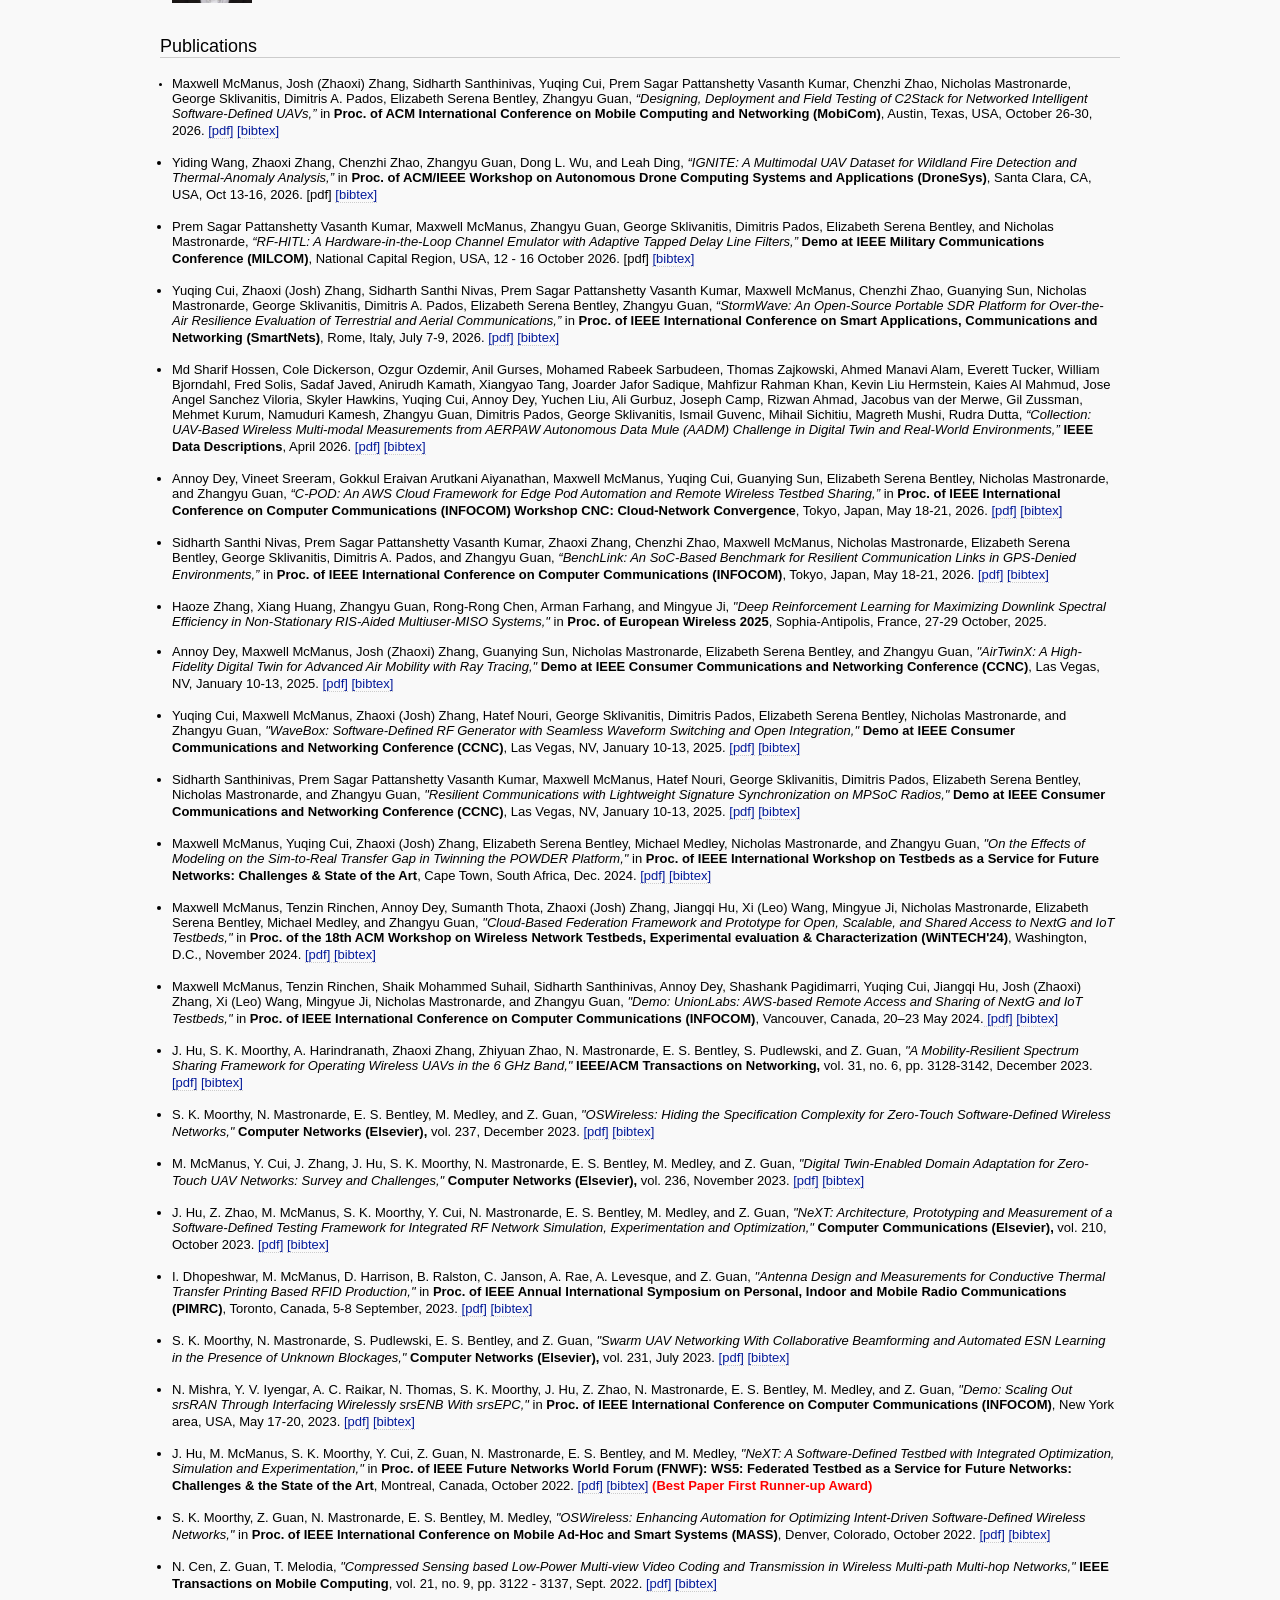
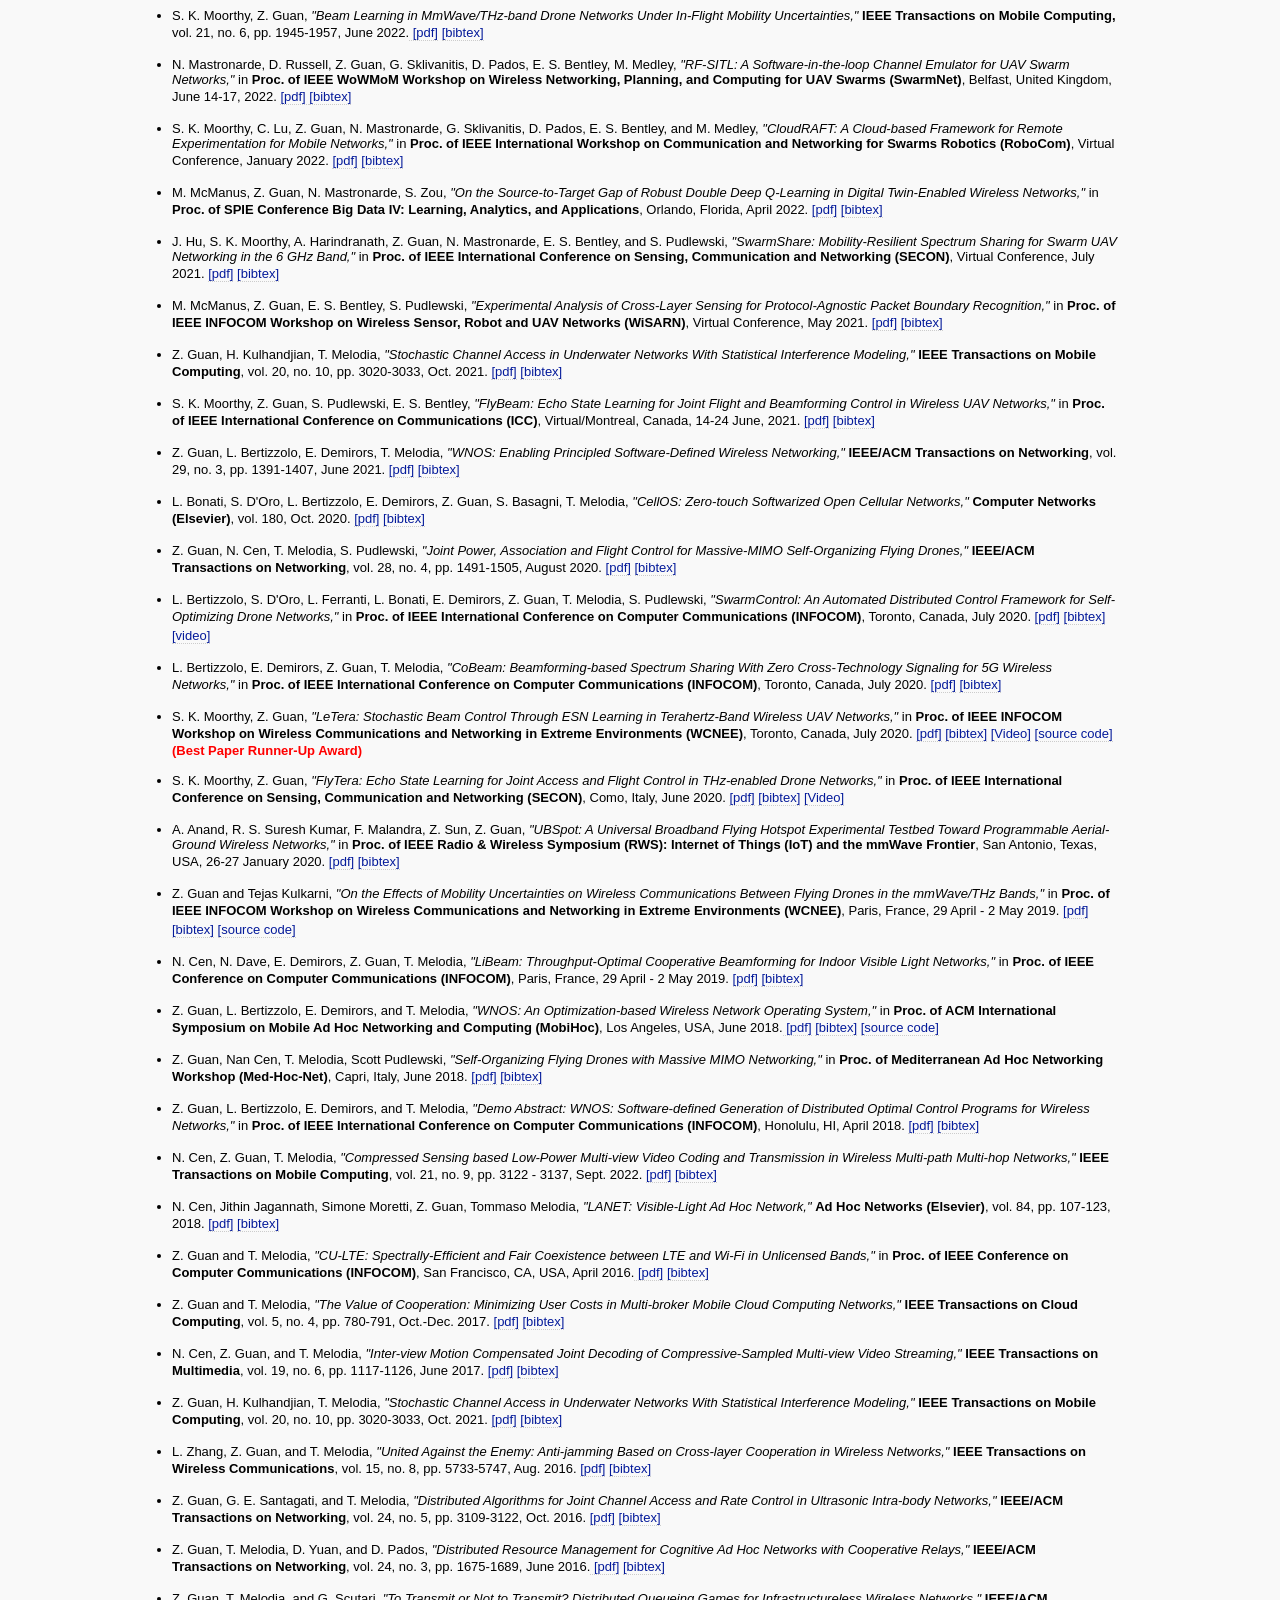
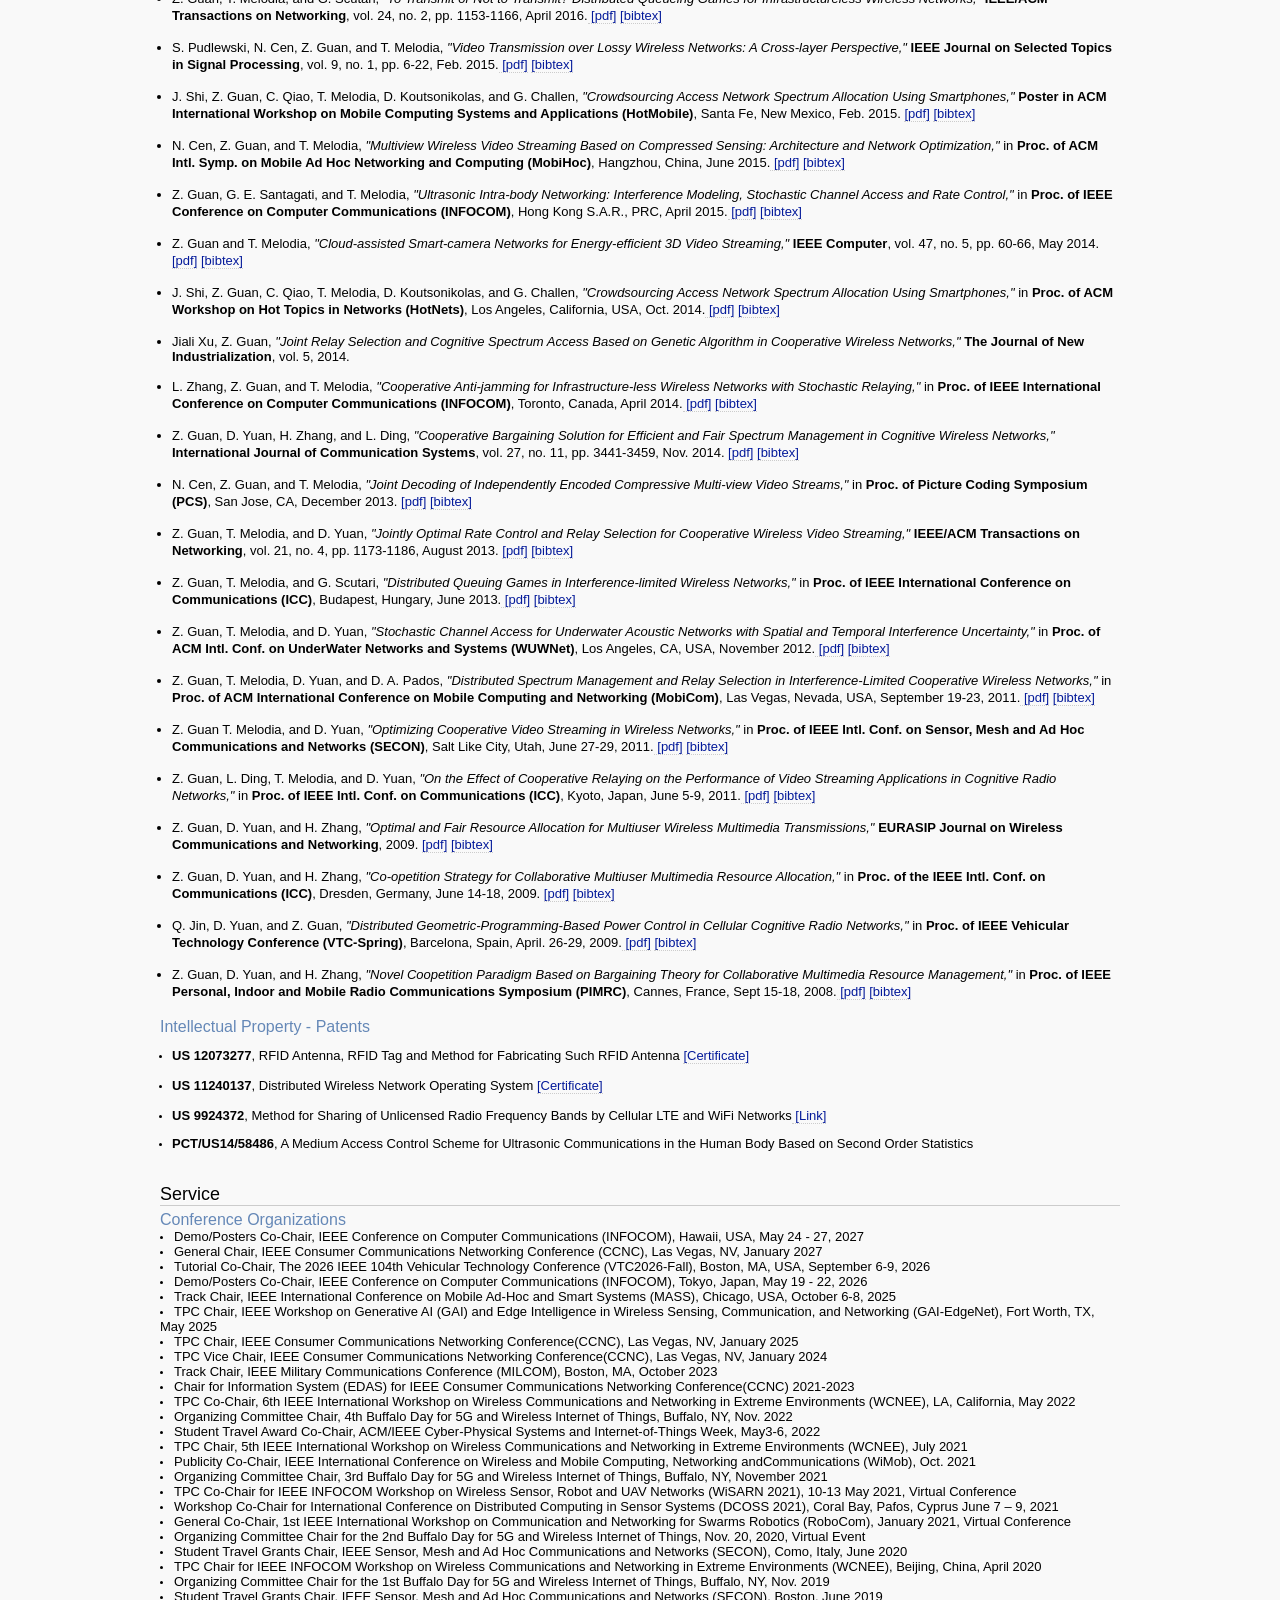
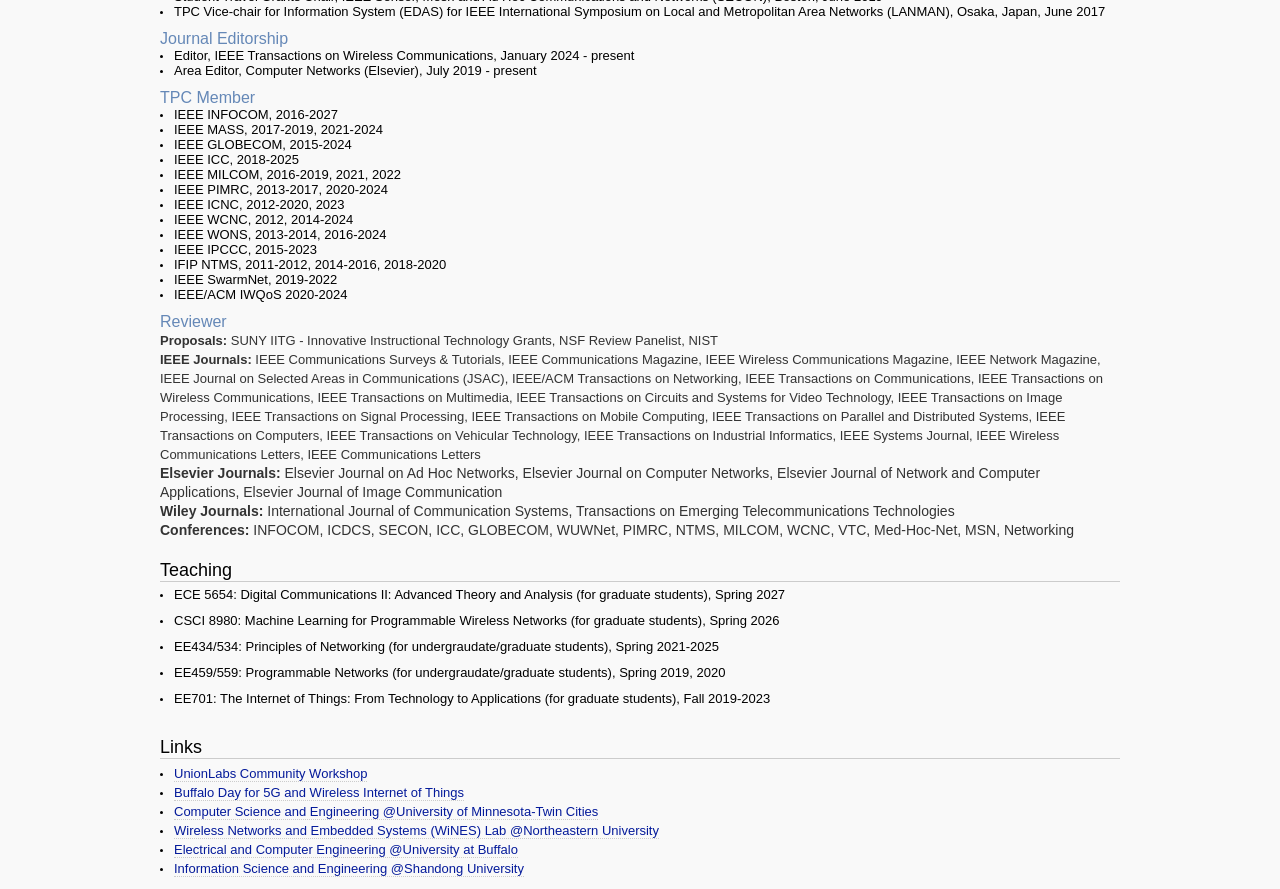
==== commit d6de16da: "Add files via upload" ====
--- a/index.html
+++ b/index.html
@@ -120,11 +120,11 @@
 				</p> 
 				<br>   
 
-                <p> 
+<!--                 <p> 
 			    <font color="#FF0000"> <b> March 2026:</b></font> <font color="#0000FF"> Special Issue on <i>AI-Native Federated Testbeds and Datasets for Next-Generation Communication and Networking Systems</i> invites original research on scalable, data-centric experimental platforms for 5G/6G and AI-driven networks. Submission Window: Apr. 1 – Oct. 15, 2026 — <a href="https://www.sciencedirect.com/special-issue/331512/ai-native-federated-testbeds-and-datasets-for-next-generation-communication-and-networking-systems">check details</a>.
                 </font>
 				</p> 
-				<br>   
+				<br>    -->
              
  
 
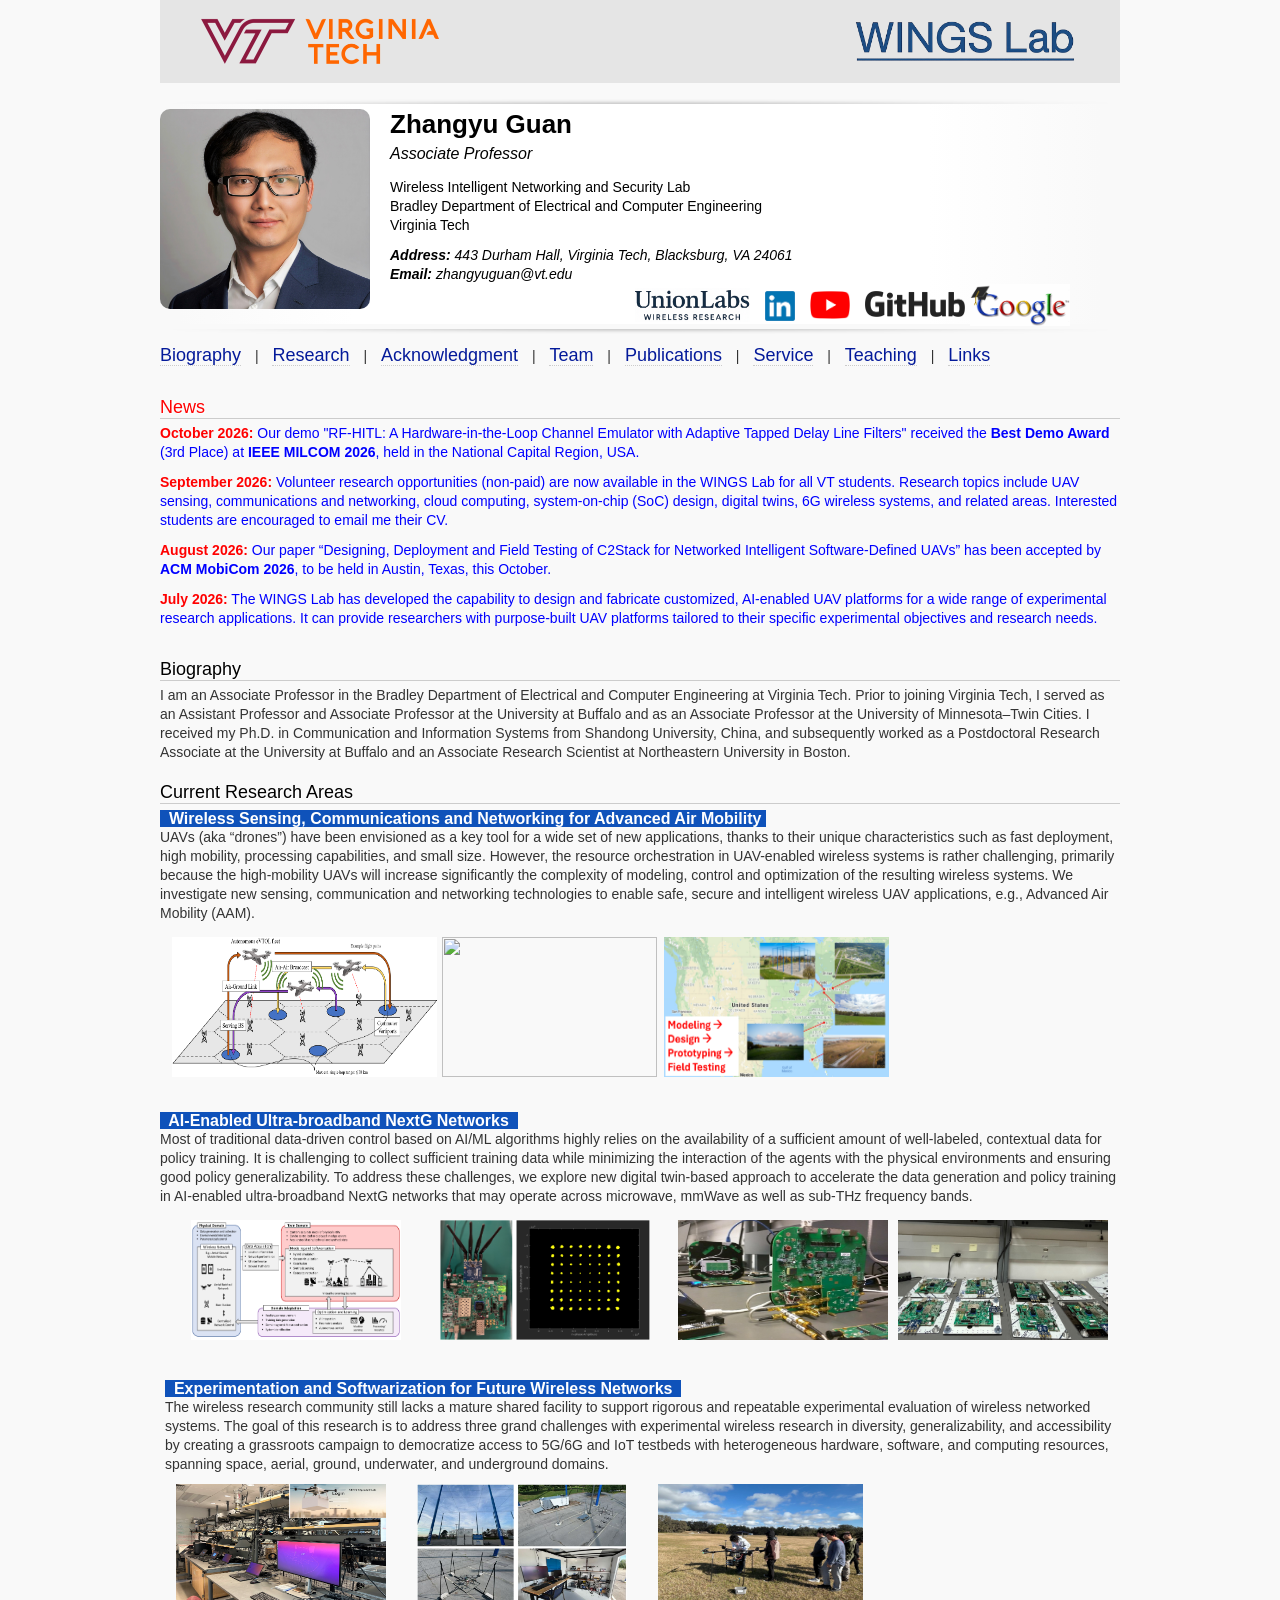
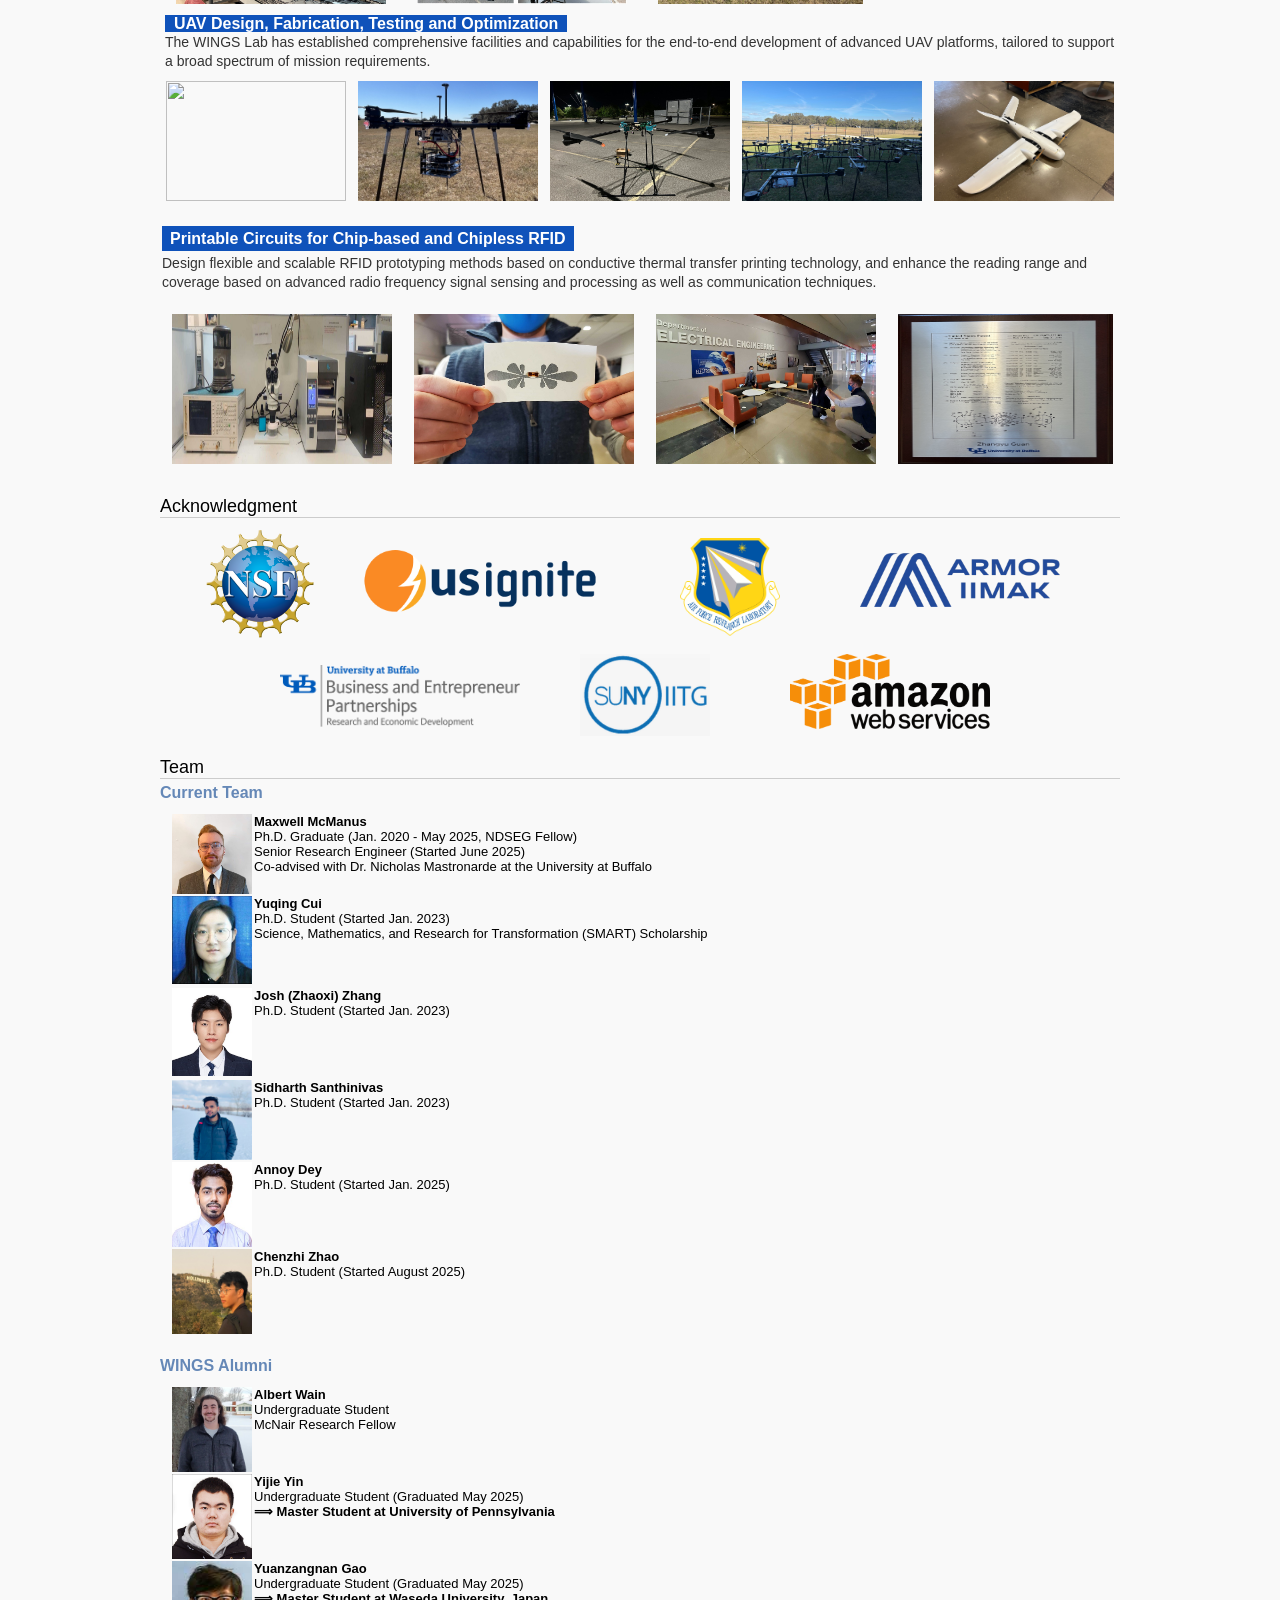
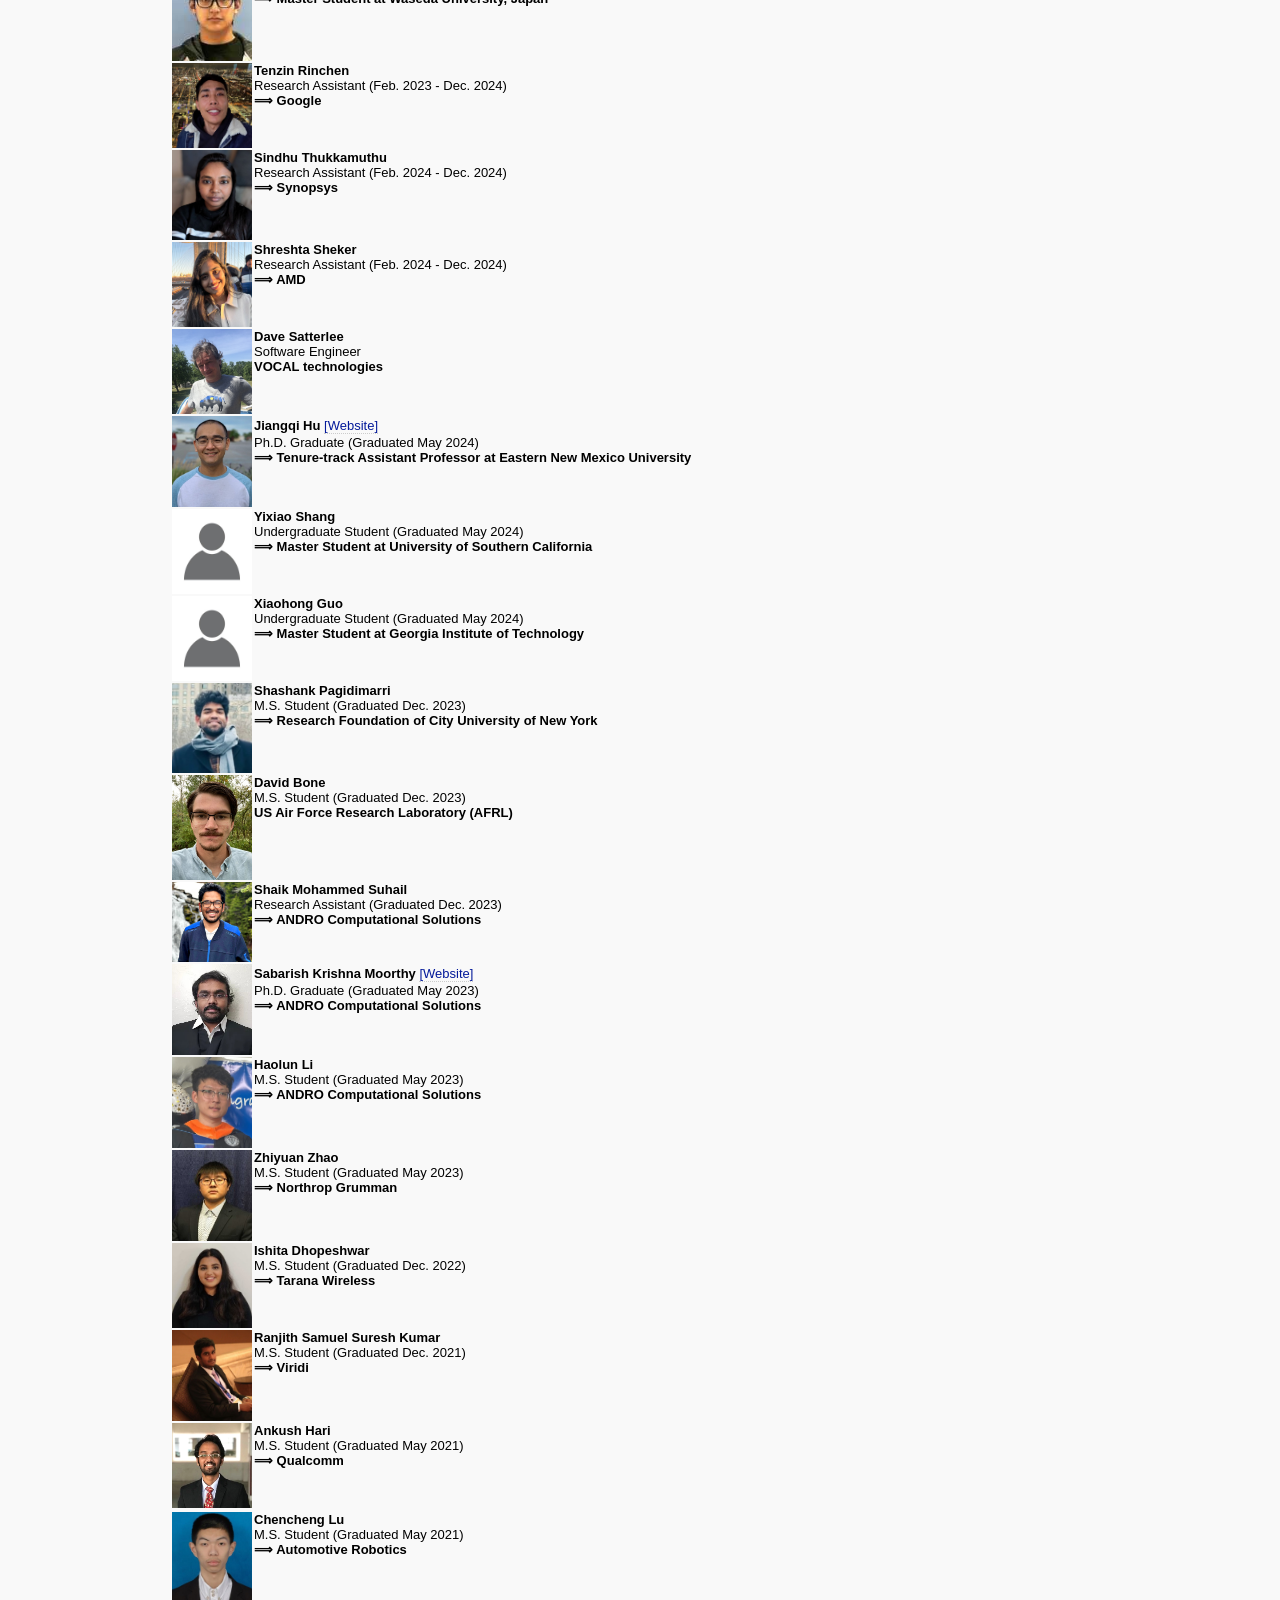
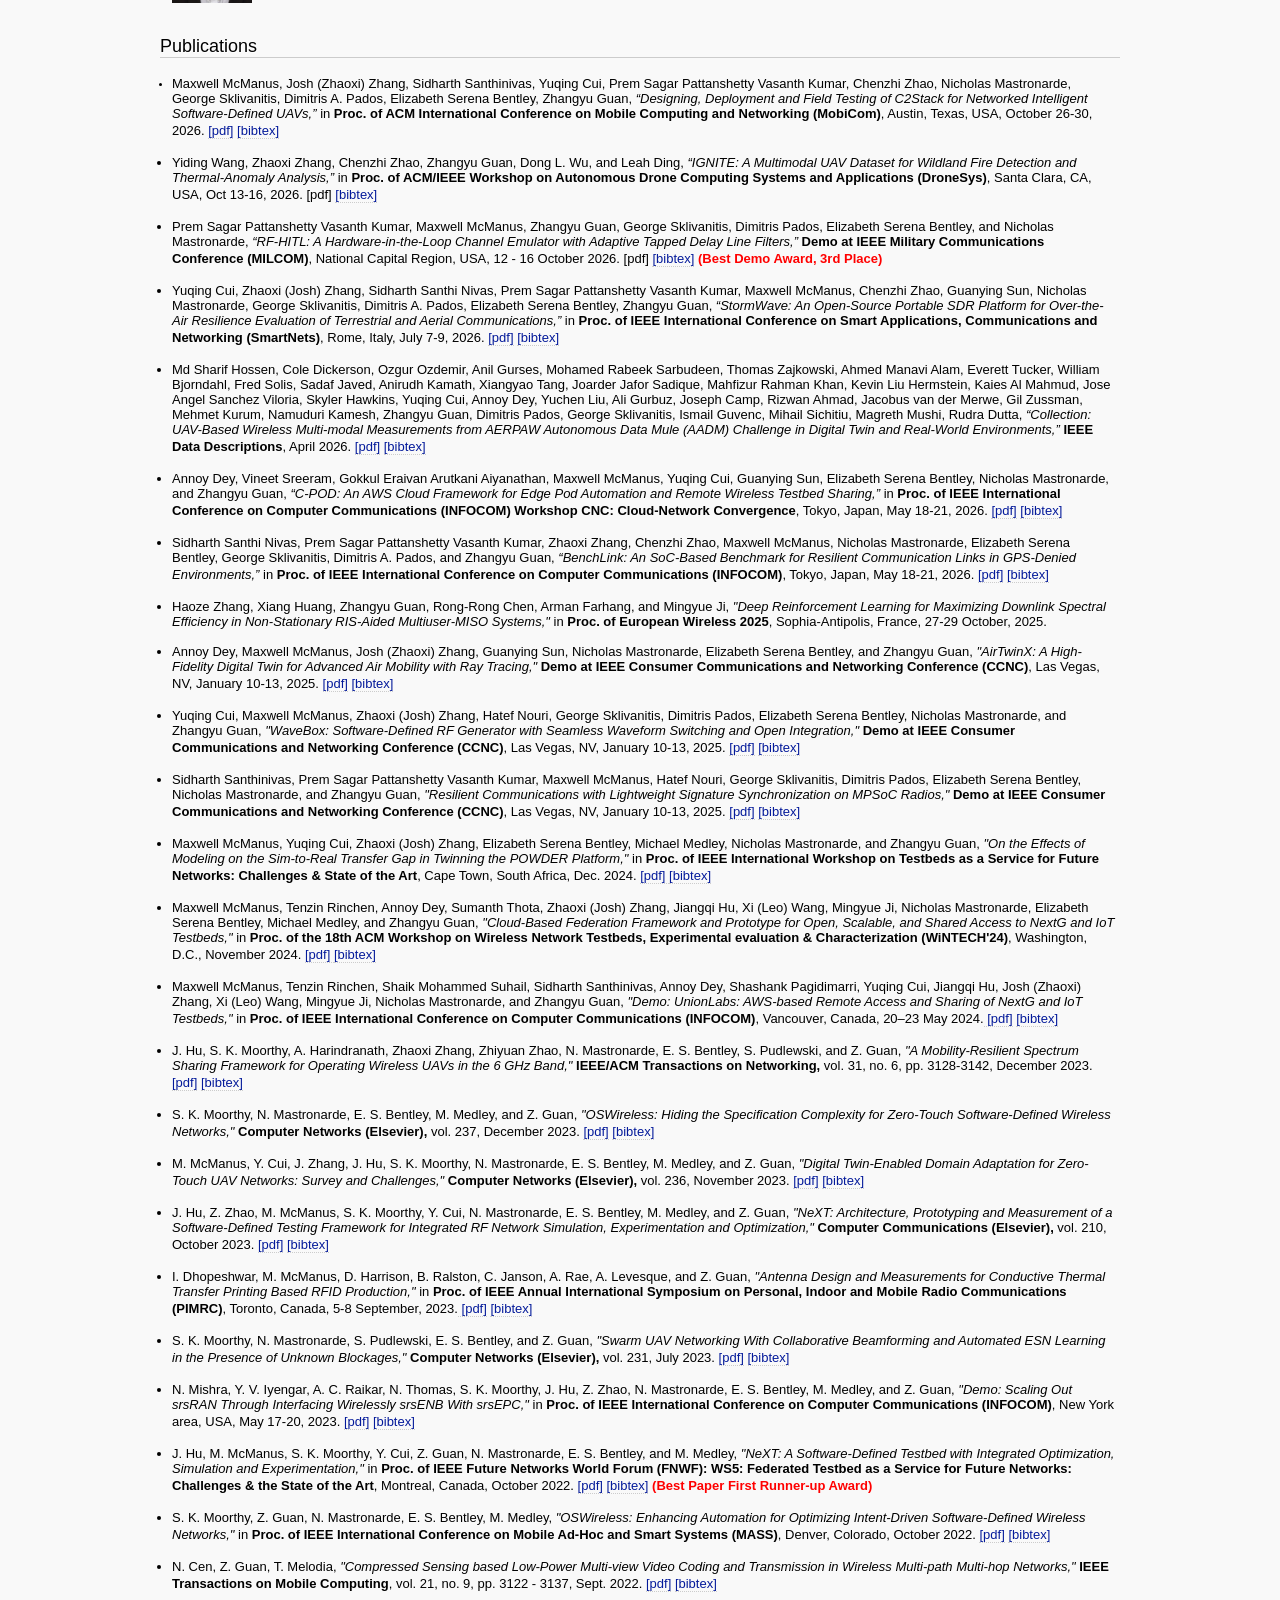
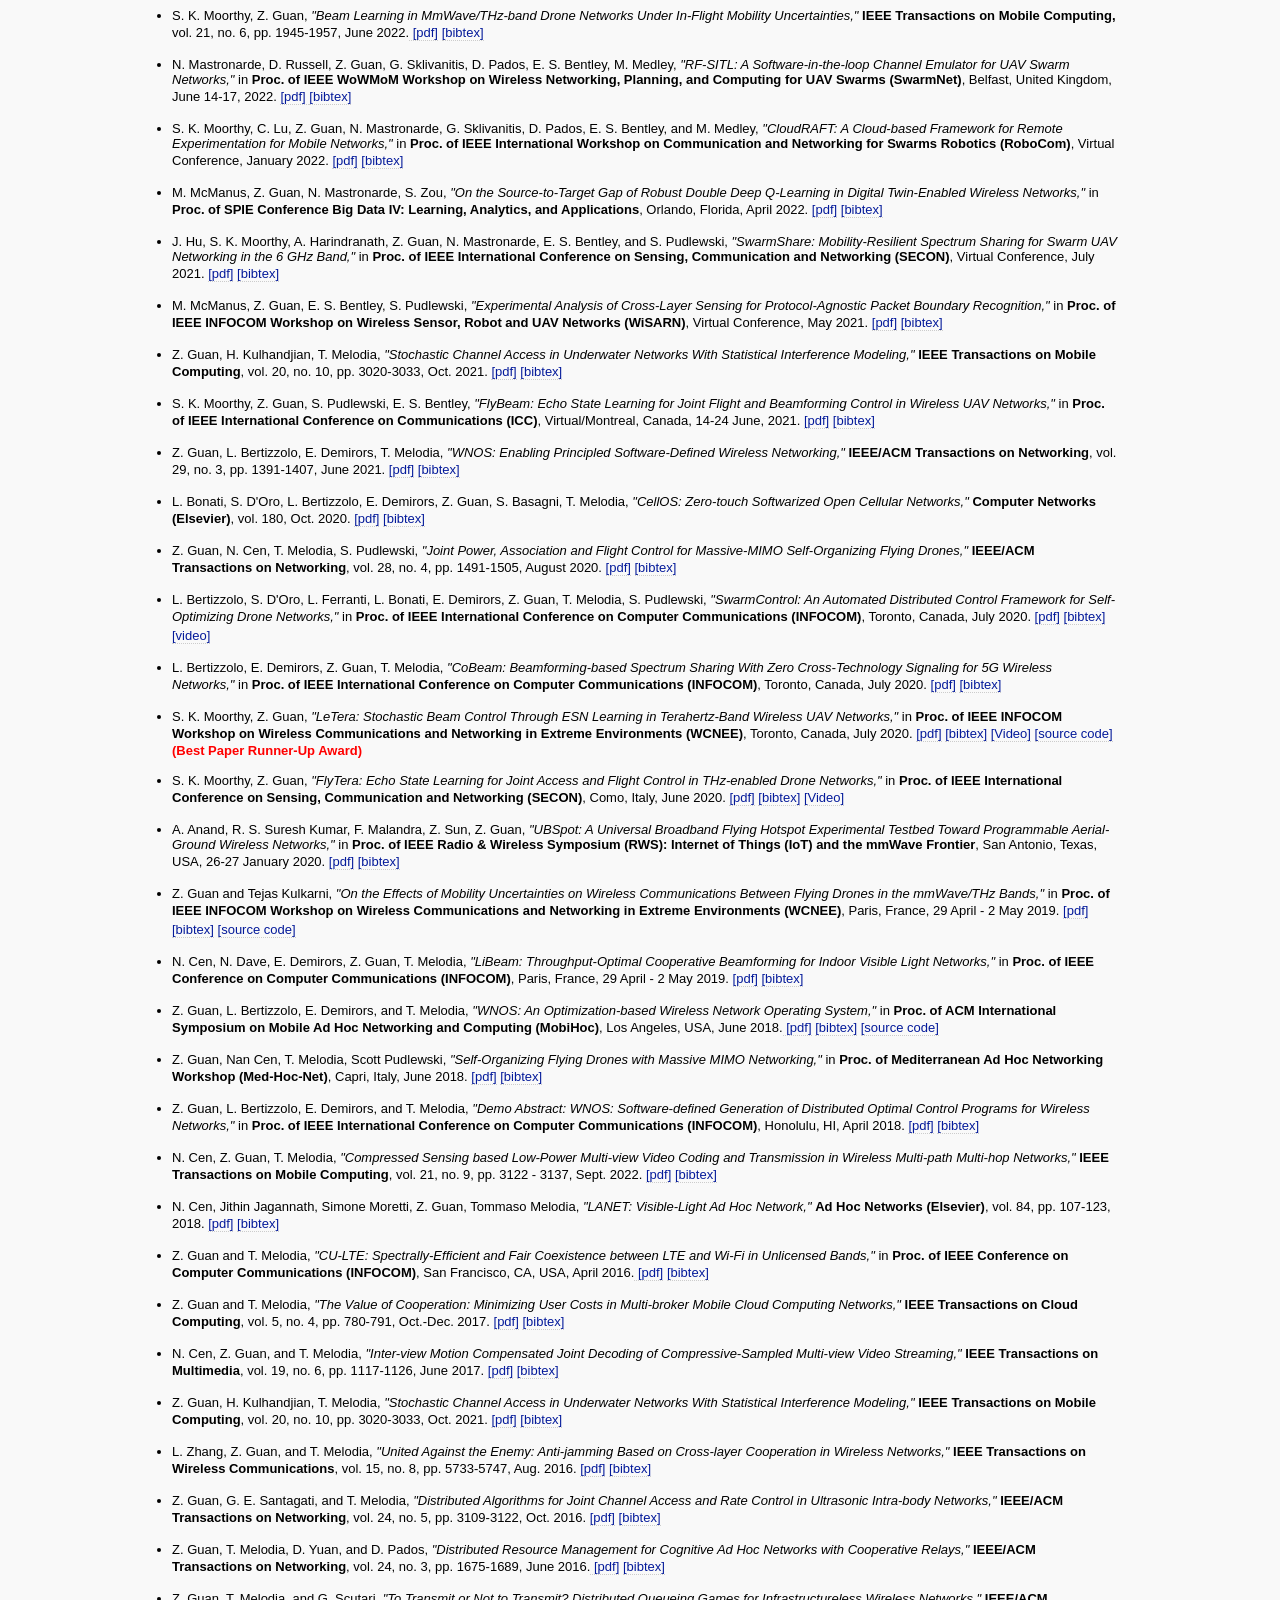
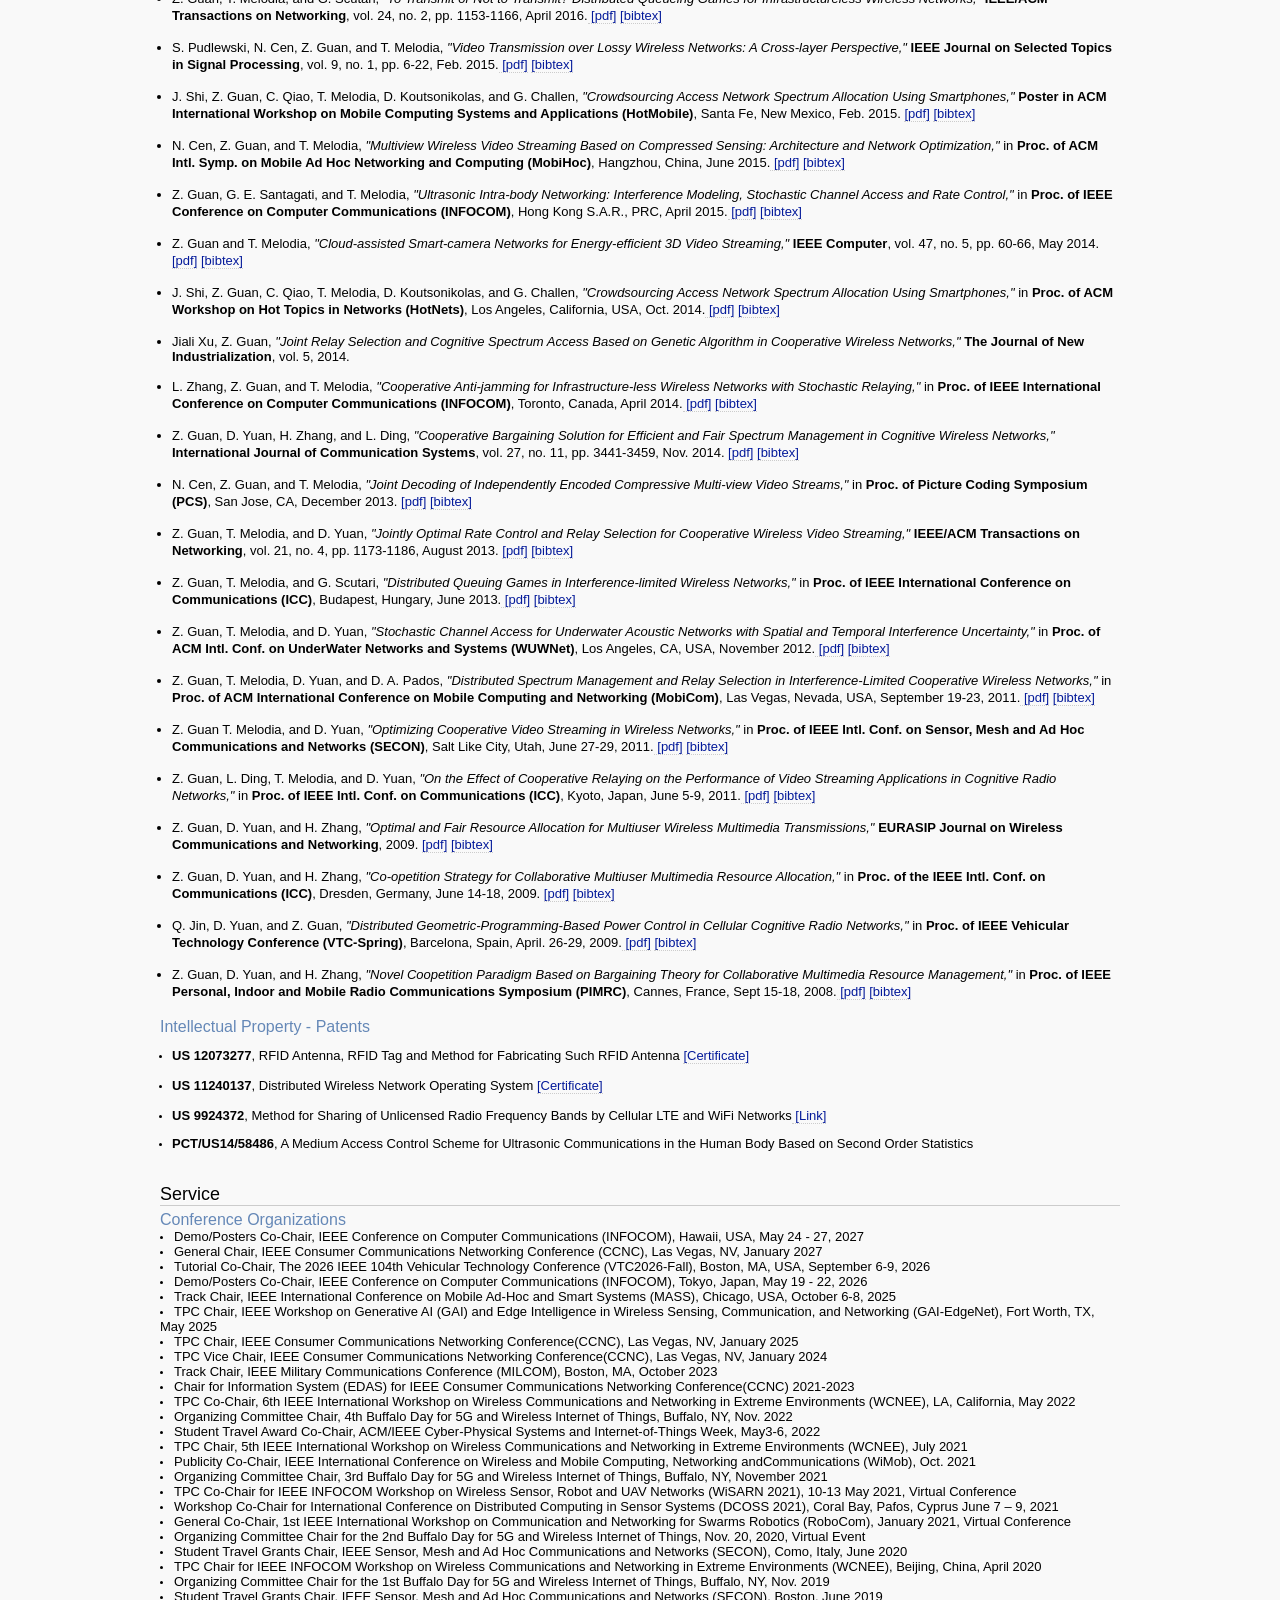
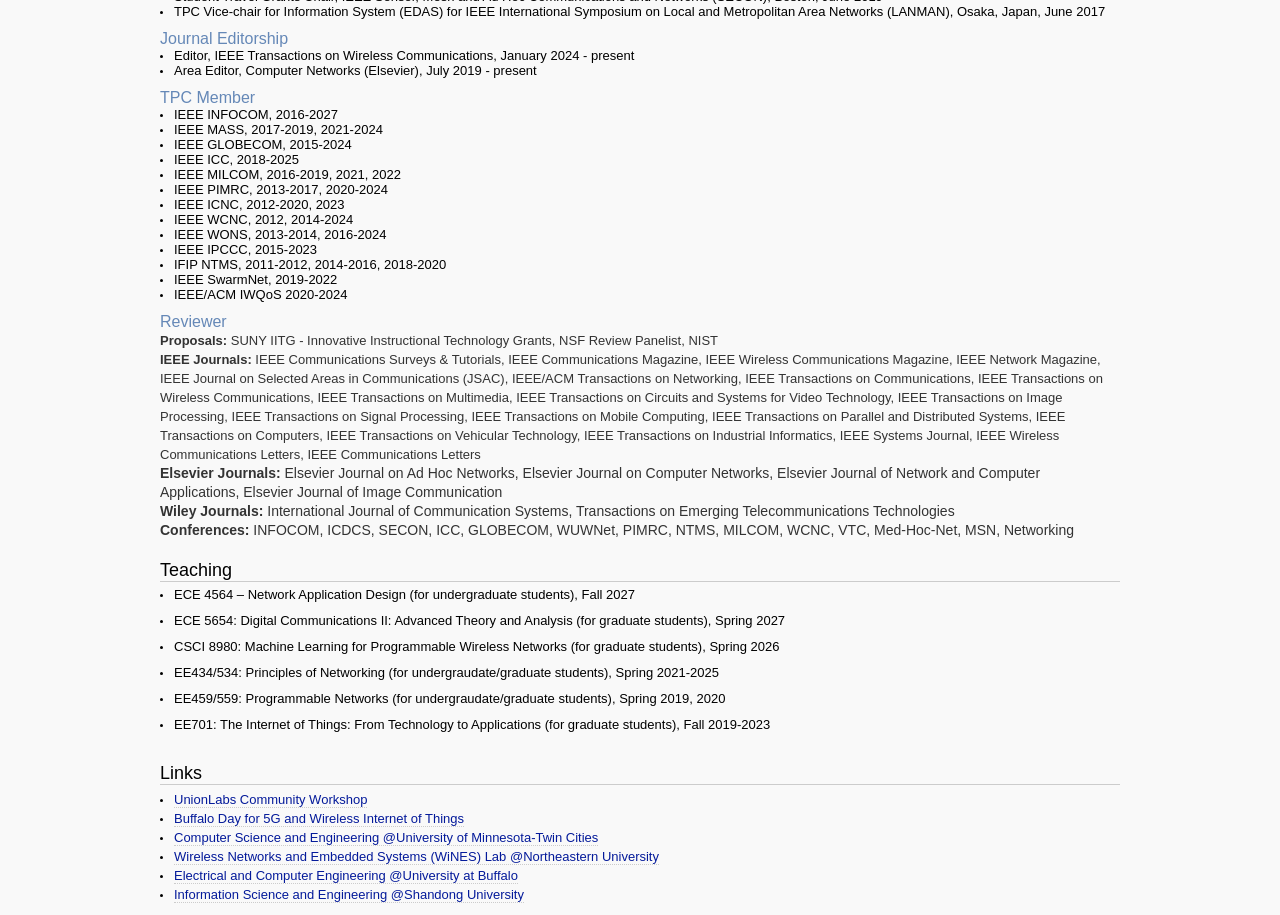
==== commit 5ca353d7: "Add files via upload" ====
--- a/index.html
+++ b/index.html
@@ -930,7 +930,7 @@
 
                         <li><font size="2"> Yiding Wang, Zhaoxi Zhang, Chenzhi Zhao, Zhangyu Guan, Dong L. Wu, and Leah Ding,<i> “IGNITE: A Multimodal UAV Dataset for Wildland Fire Detection and Thermal-Anomaly Analysis,” </i> in <b> Proc. of ACM/IEEE Workshop on Autonomous Drone Computing Systems and Applications (DroneSys)</b>, Santa Clara, CA, USA, Oct 13-16, 2026. [pdf] <a href="./bibtex/wang2026ignite.txt">[bibtex]</a> </li><br>      
 
-                        <li><font size="2"> Prem Sagar Pattanshetty Vasanth Kumar, Maxwell McManus, Zhangyu Guan, George Sklivanitis, Dimitris Pados, Elizabeth Serena Bentley, and Nicholas Mastronarde,<i> “RF-HITL: A Hardware-in-the-Loop Channel Emulator with Adaptive Tapped Delay Line Filters,” </i> <b> Demo at IEEE Military Communications Conference (MILCOM)</b>, National Capital Region, USA, 12 - 16 October 2026. [pdf] <a href="./bibtex/kumar2026rfhitl.txt">[bibtex]</a> </li><br>                        
+                        <li><font size="2"> Prem Sagar Pattanshetty Vasanth Kumar, Maxwell McManus, Zhangyu Guan, George Sklivanitis, Dimitris Pados, Elizabeth Serena Bentley, and Nicholas Mastronarde,<i> “RF-HITL: A Hardware-in-the-Loop Channel Emulator with Adaptive Tapped Delay Line Filters,” </i> <b> Demo at IEEE Military Communications Conference (MILCOM)</b>, National Capital Region, USA, 12 - 16 October 2026. [pdf] <a href="./bibtex/kumar2026rfhitl.txt">[bibtex]</a>  <font color="#FF0000"> <b> (Best Demo Award, 3rd Place) </b></font> </li><br>                        
 
                         <li><font size="2">Yuqing Cui, Zhaoxi (Josh) Zhang, Sidharth Santhi Nivas, Prem Sagar Pattanshetty Vasanth Kumar, Maxwell McManus, Chenzhi Zhao, Guanying Sun, Nicholas Mastronarde,
 George Sklivanitis, Dimitris A. Pados, Elizabeth Serena Bentley, Zhangyu Guan,<i> “StormWave: An Open-Source Portable SDR Platform for Over-the-Air Resilience Evaluation of
@@ -1218,6 +1218,7 @@
 					
 					<a id="teaching"></a>
                     <h2 style="margin-bottom:5px; margin-top:20px; color:#000;">Teaching</h2> 
+                        <li><font size="2">ECE 4564 – Network Application Design (for undergraduate students), Fall 2027  </font></li> <br> 
                         <li><font size="2">ECE 5654: Digital Communications II: Advanced Theory and Analysis (for graduate students), Spring 2027  </font></li> <br> 
                         <li><font size="2">CSCI 8980: Machine Learning for Programmable Wireless Networks (for graduate students), Spring 2026  </font></li> <br> 
                         <li><font size="2">EE434/534: Principles of Networking (for undergraudate/graduate students), Spring 2021-2025  </font></li> <br>                    
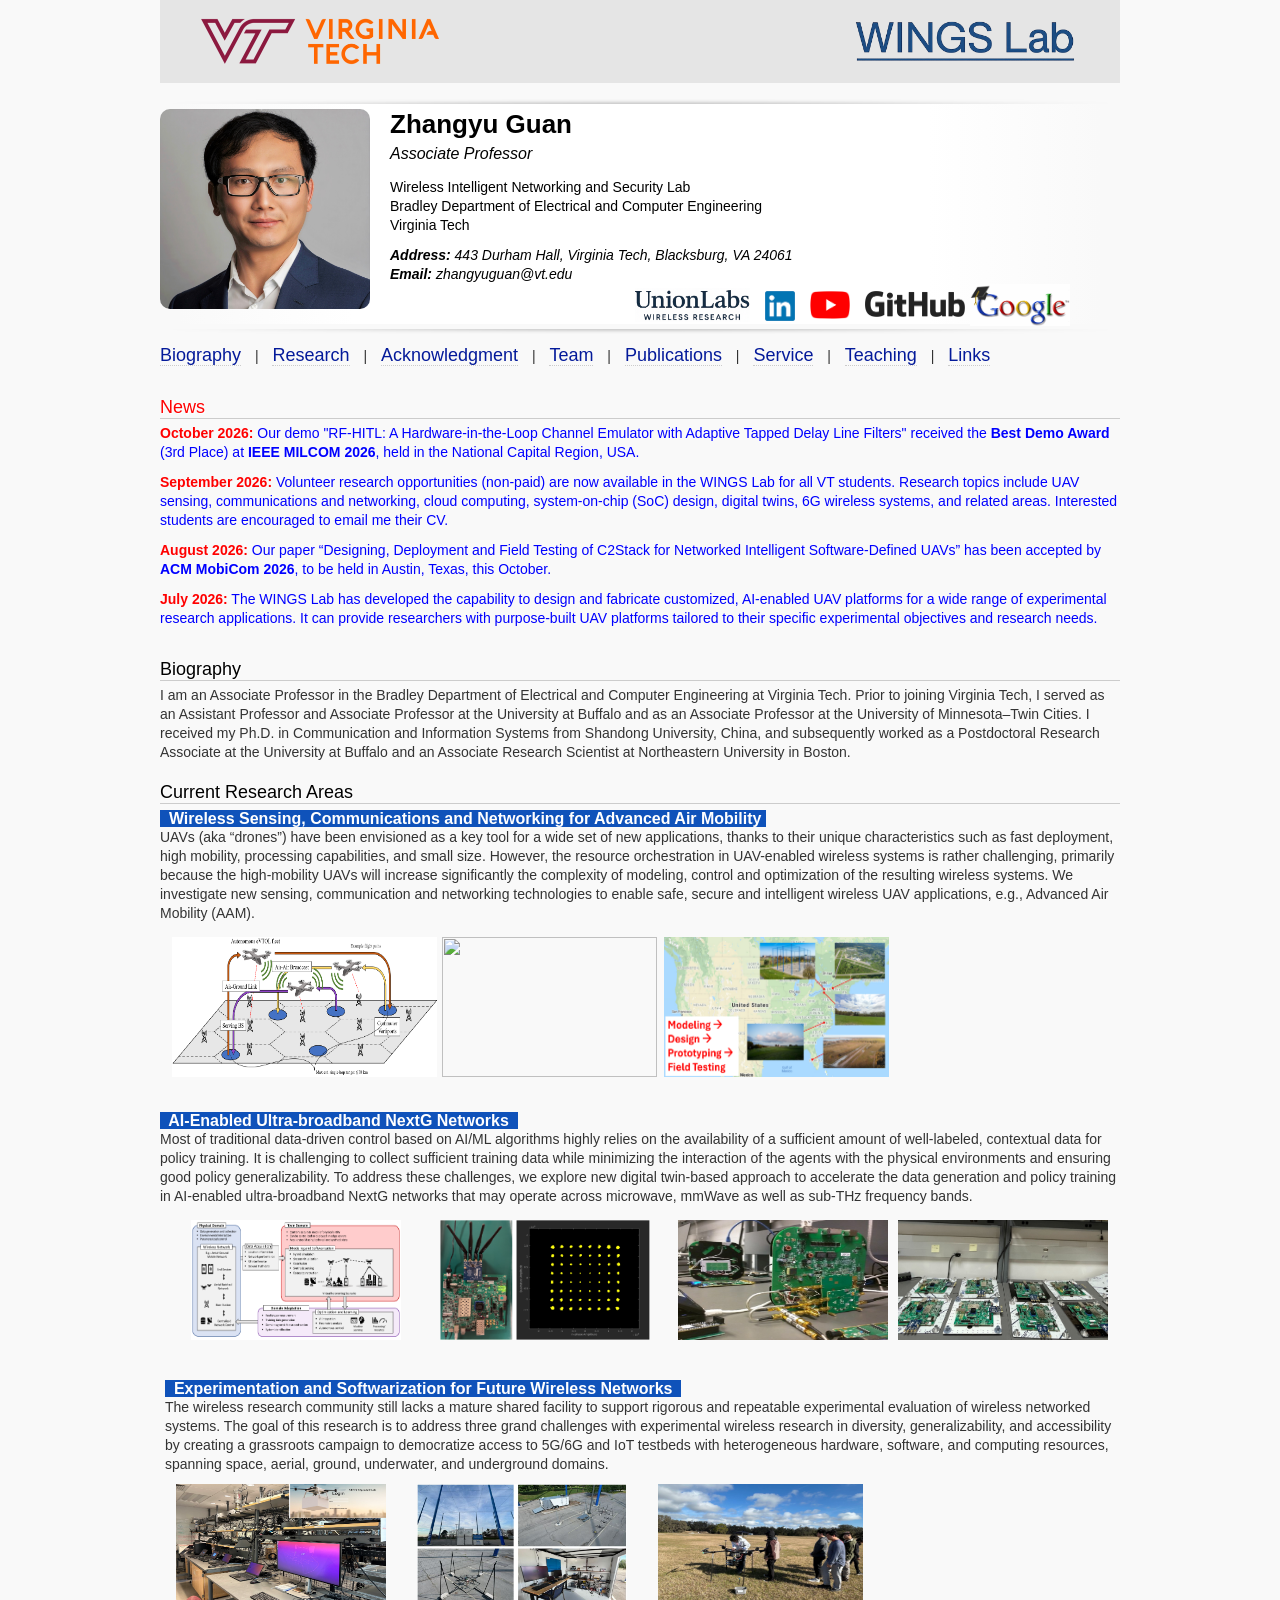
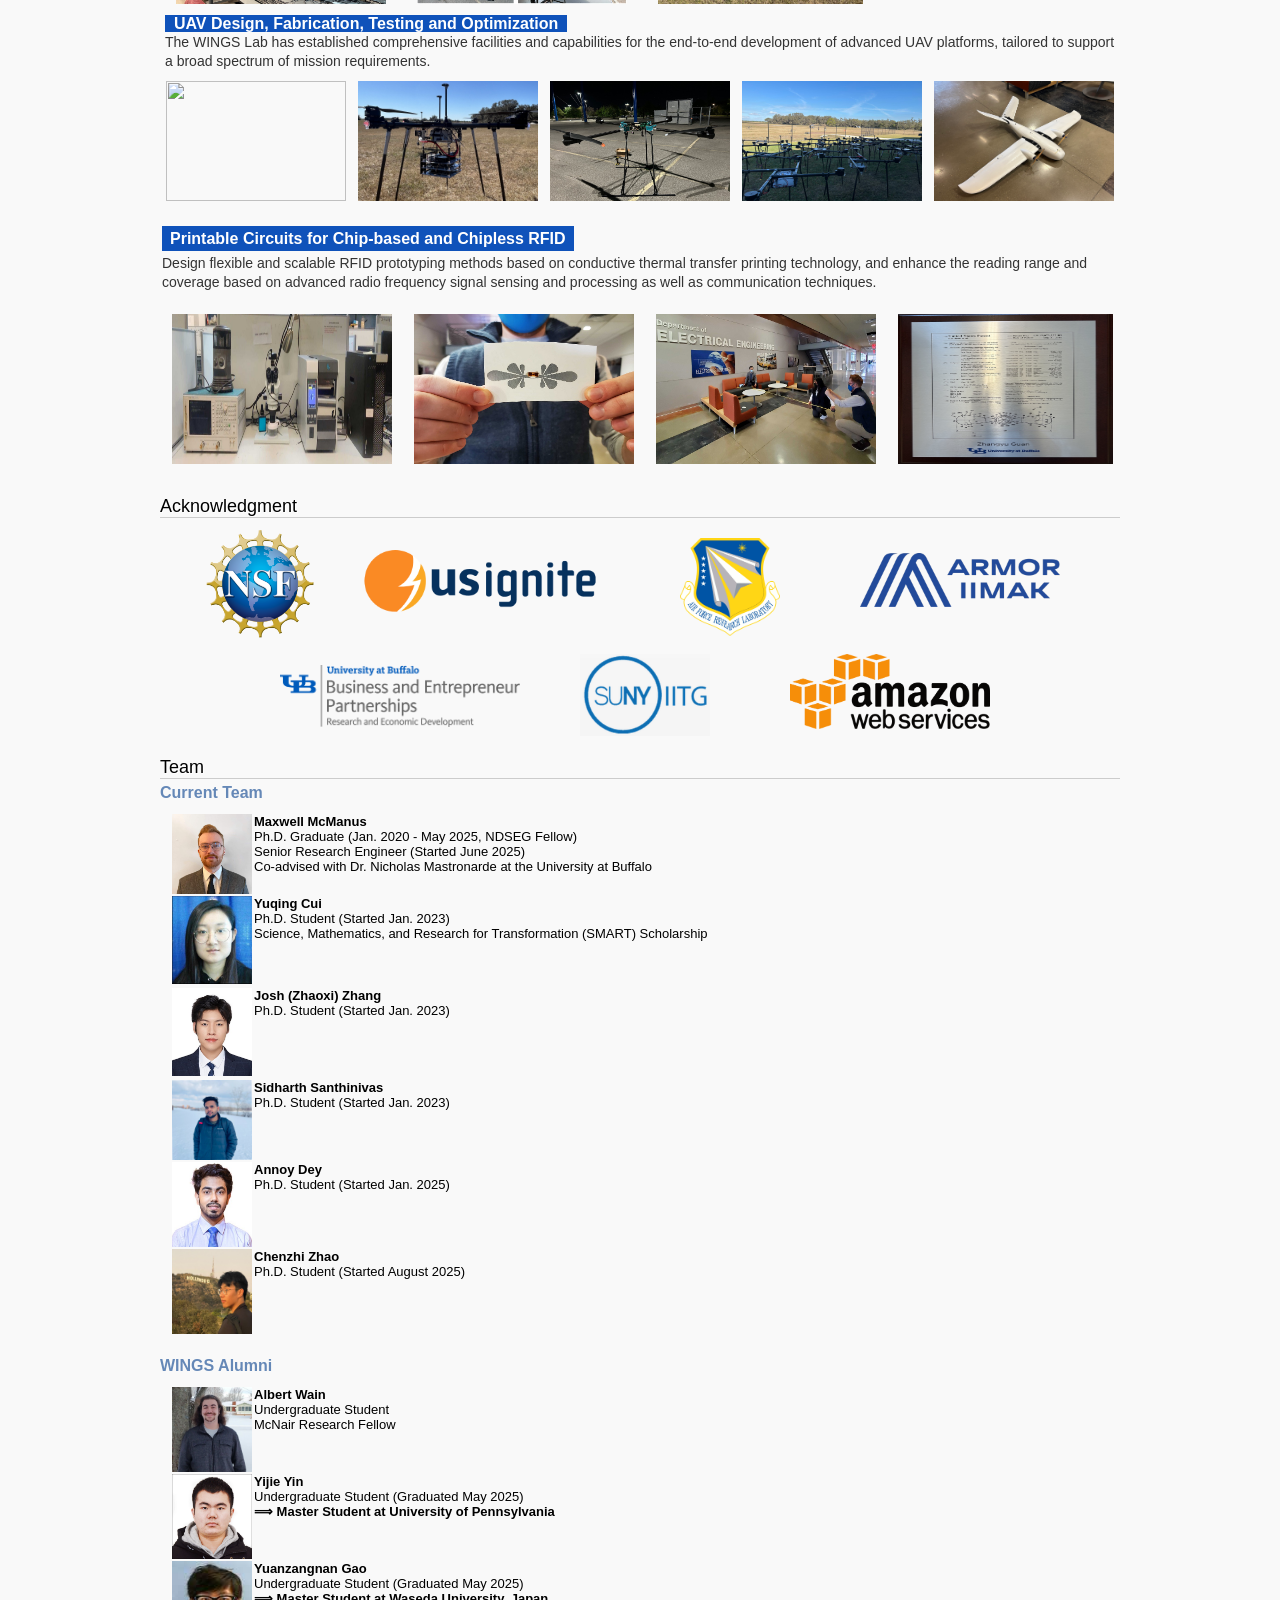
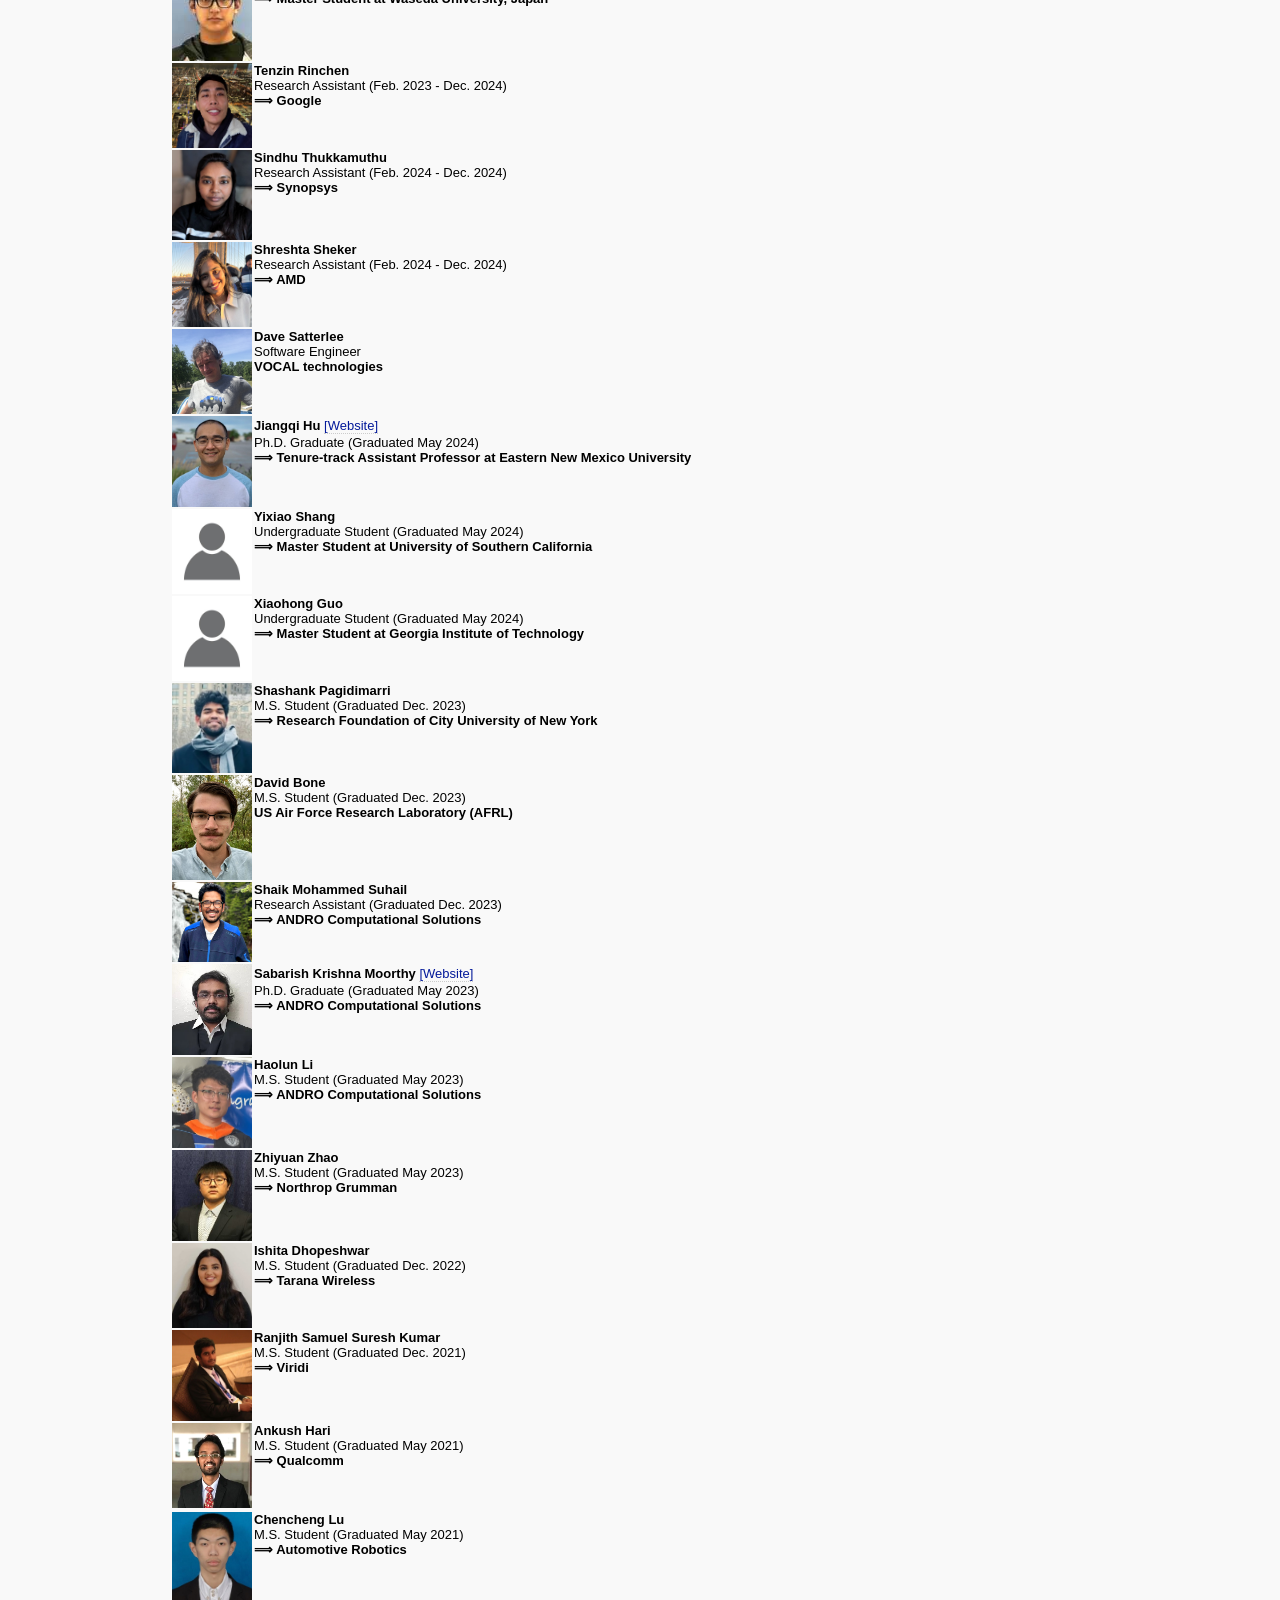
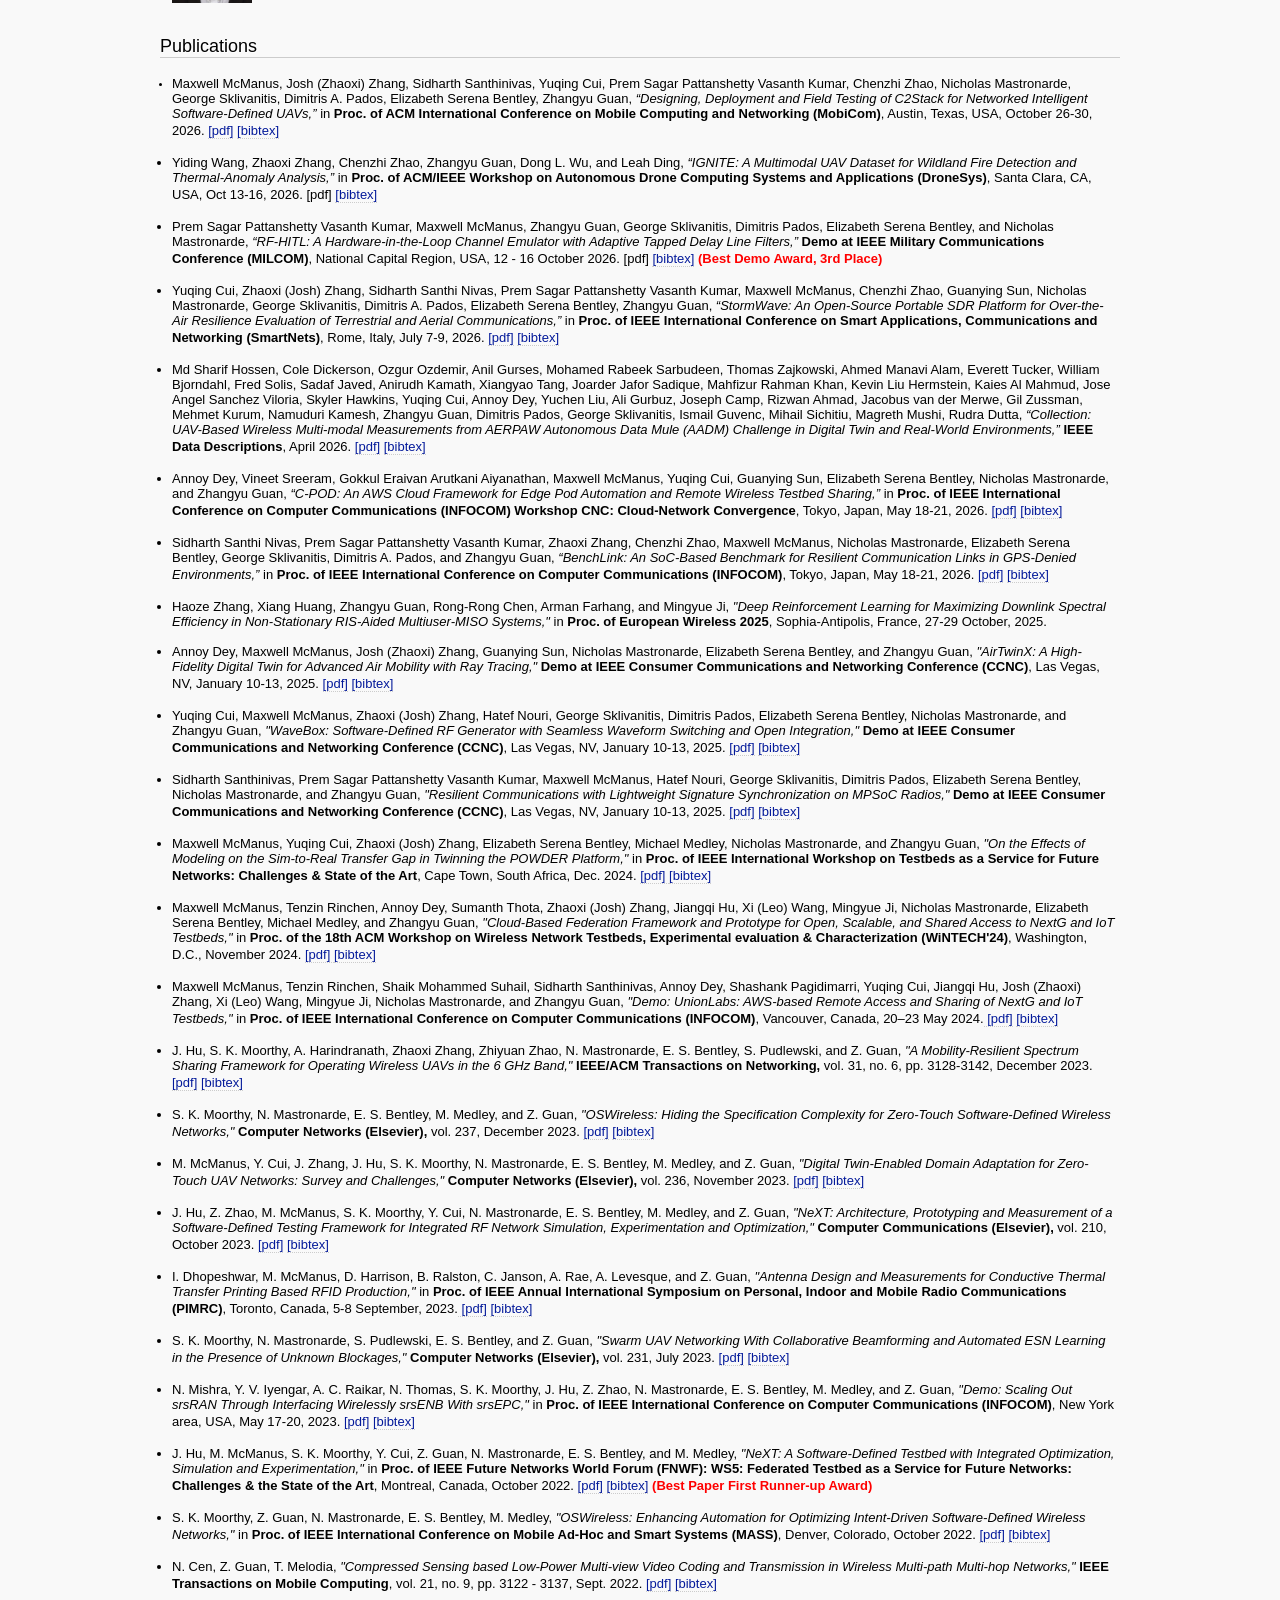
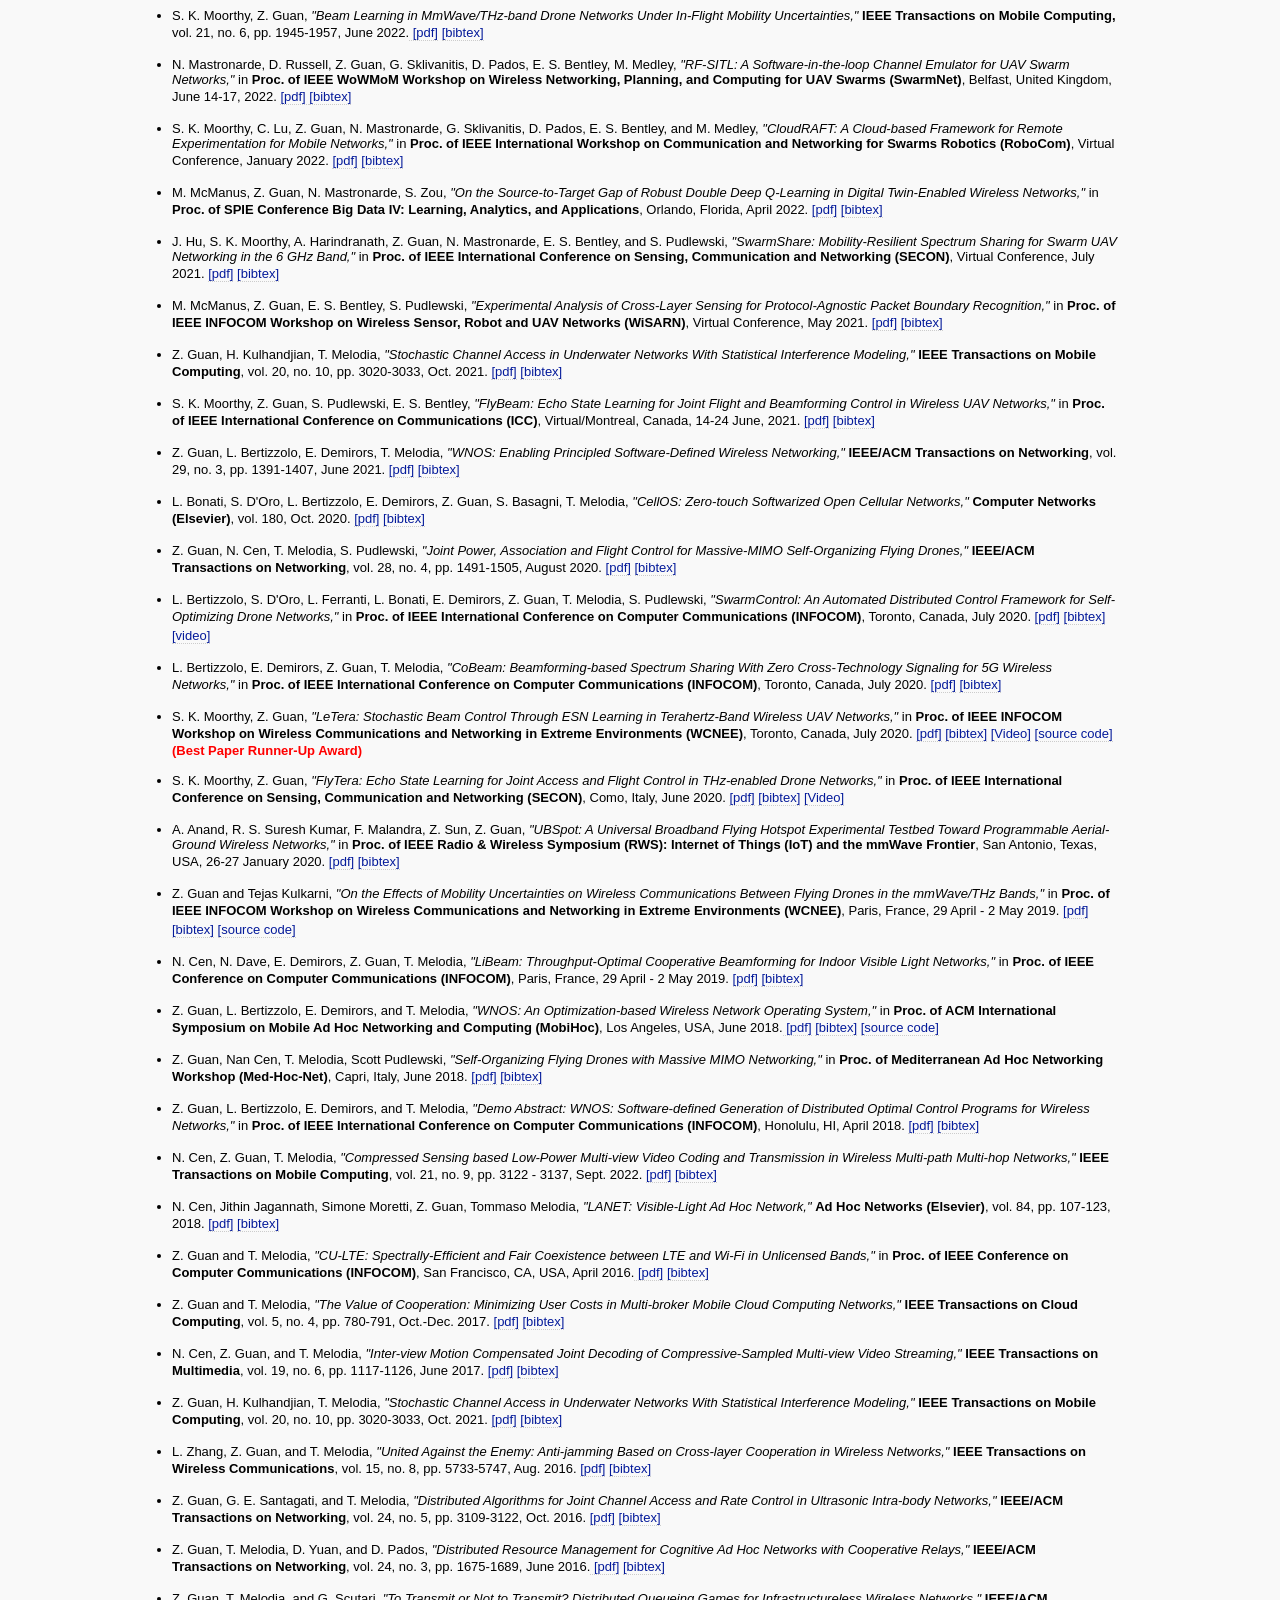
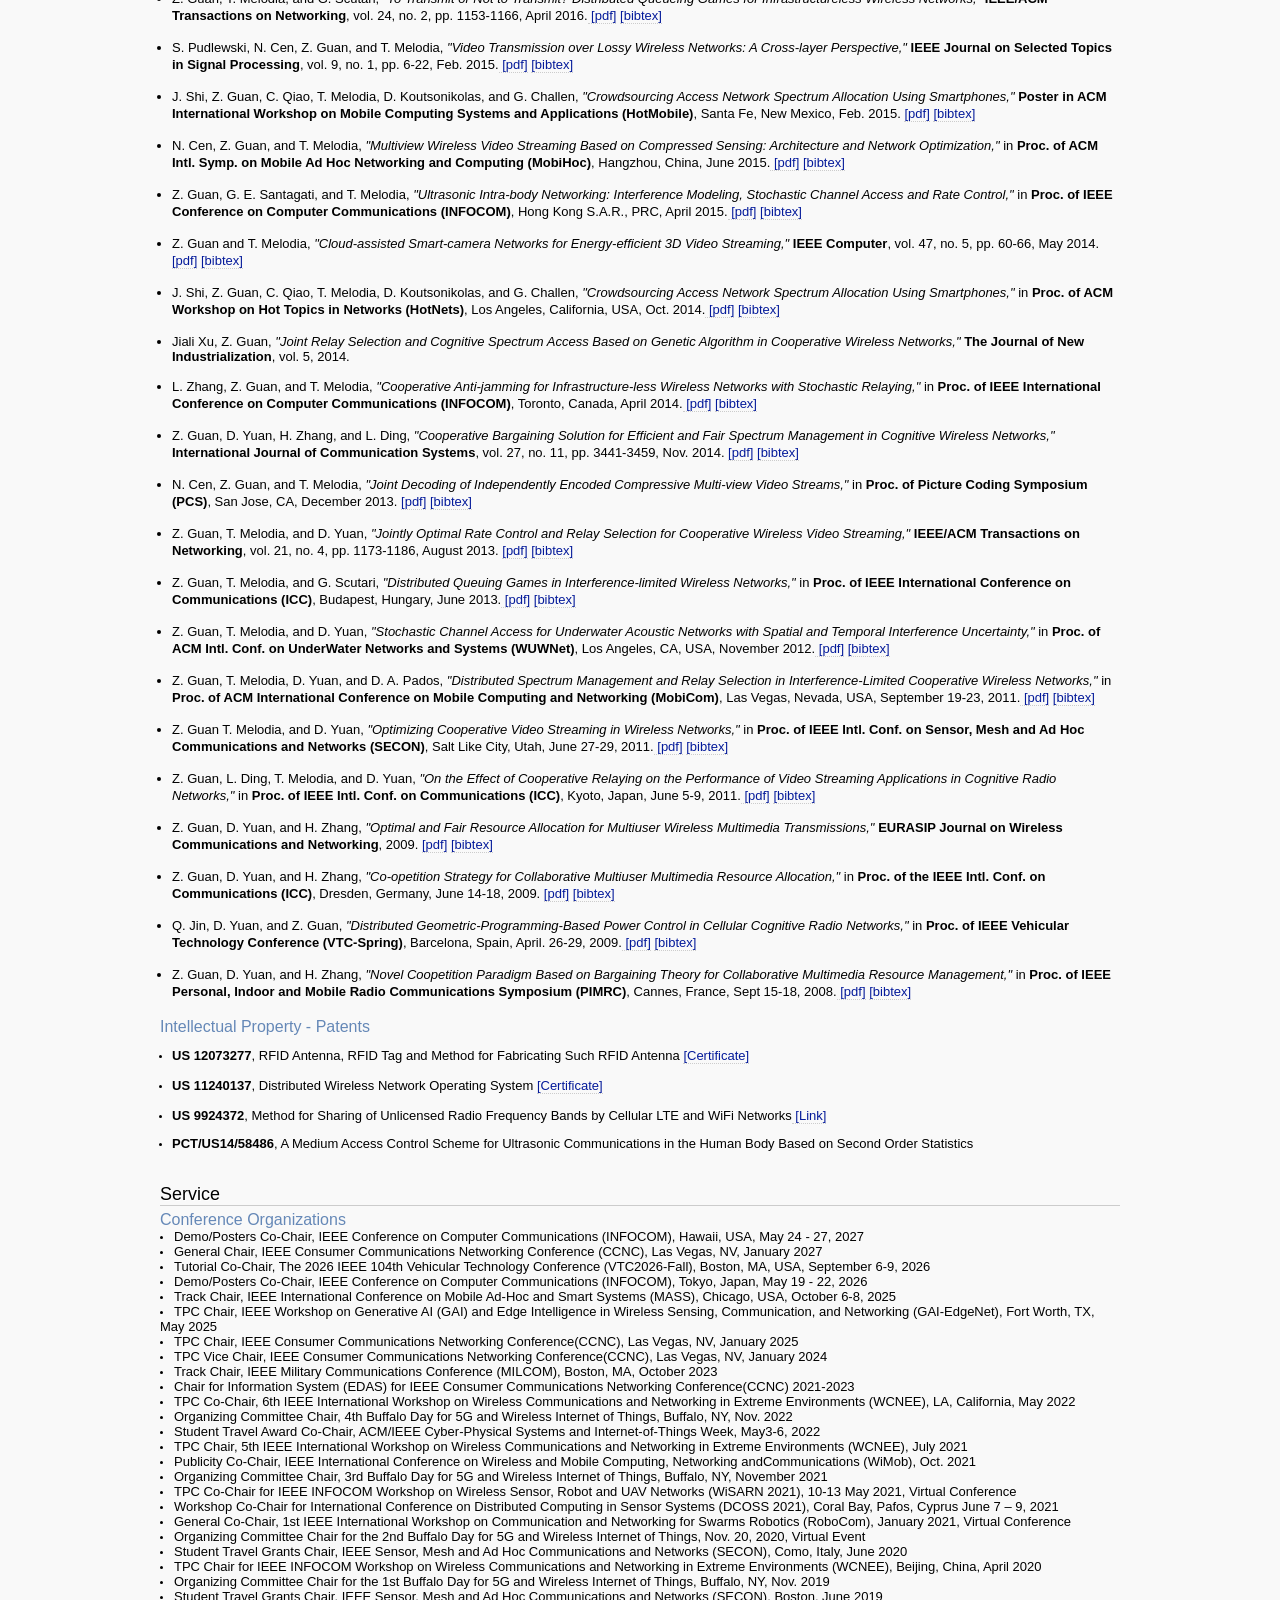
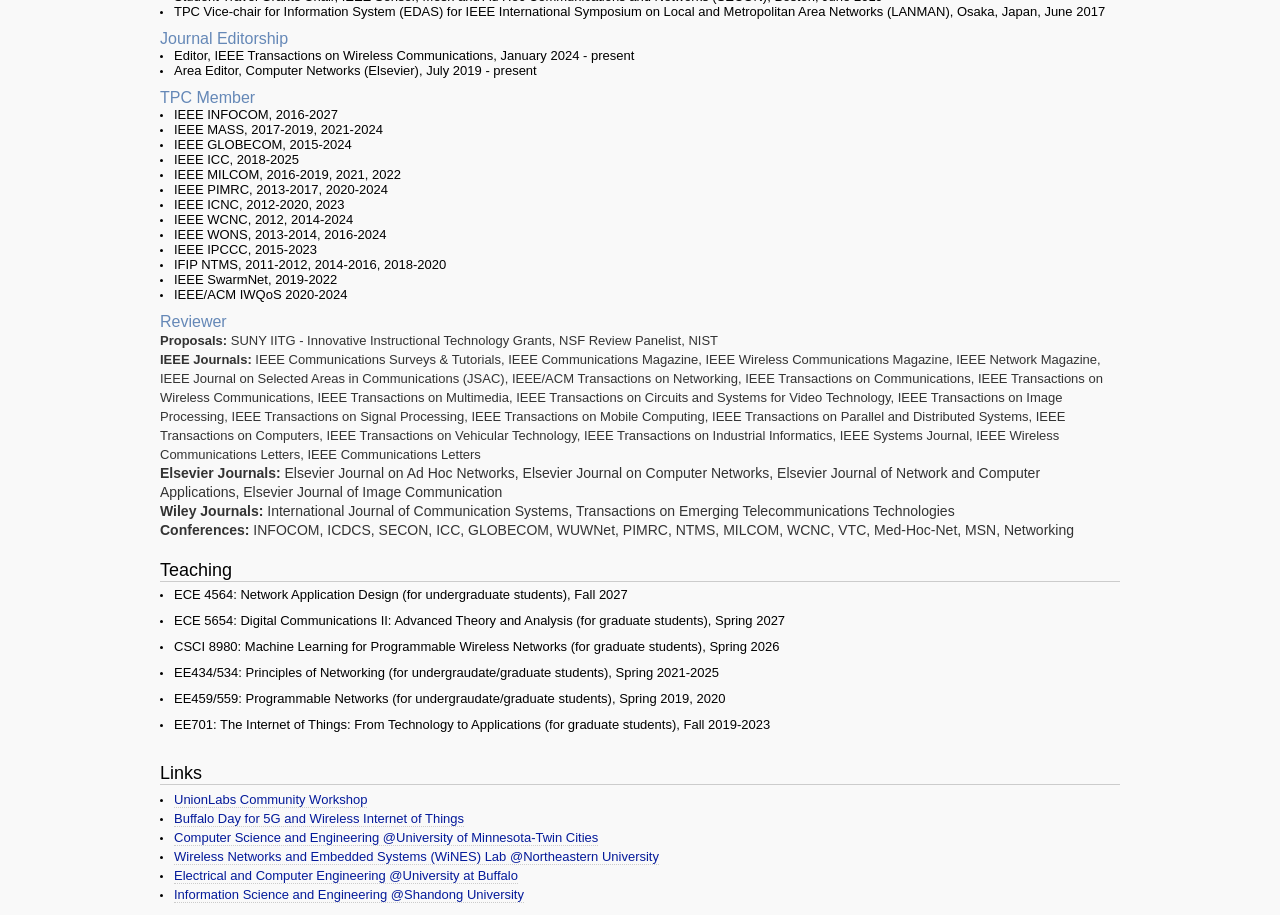
==== commit 262cf708: "Add files via upload" ====
--- a/index.html
+++ b/index.html
@@ -1218,7 +1218,7 @@
 					
 					<a id="teaching"></a>
                     <h2 style="margin-bottom:5px; margin-top:20px; color:#000;">Teaching</h2> 
-                        <li><font size="2">ECE 4564 – Network Application Design (for undergraduate students), Fall 2027  </font></li> <br> 
+                        <li><font size="2">ECE 4564: Network Application Design (for undergraduate students), Fall 2027  </font></li> <br> 
                         <li><font size="2">ECE 5654: Digital Communications II: Advanced Theory and Analysis (for graduate students), Spring 2027  </font></li> <br> 
                         <li><font size="2">CSCI 8980: Machine Learning for Programmable Wireless Networks (for graduate students), Spring 2026  </font></li> <br> 
                         <li><font size="2">EE434/534: Principles of Networking (for undergraudate/graduate students), Spring 2021-2025  </font></li> <br>                    
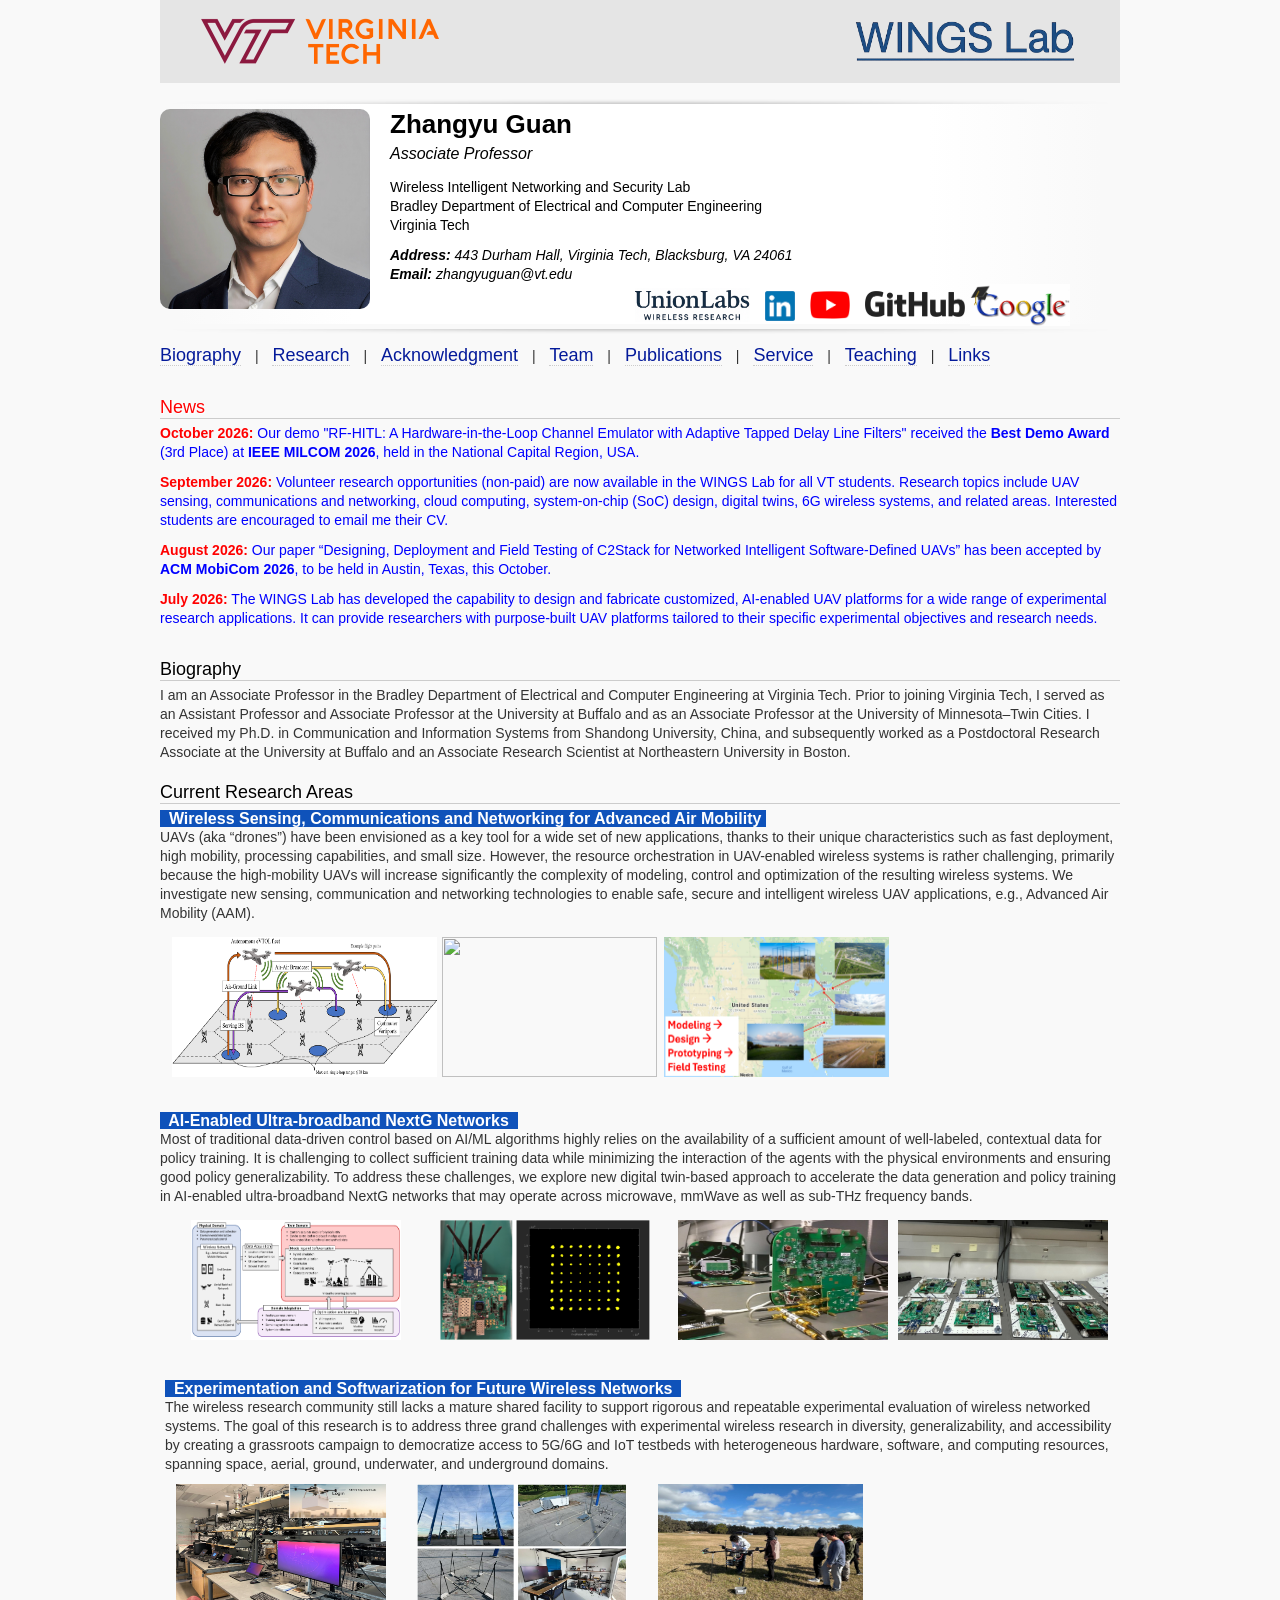
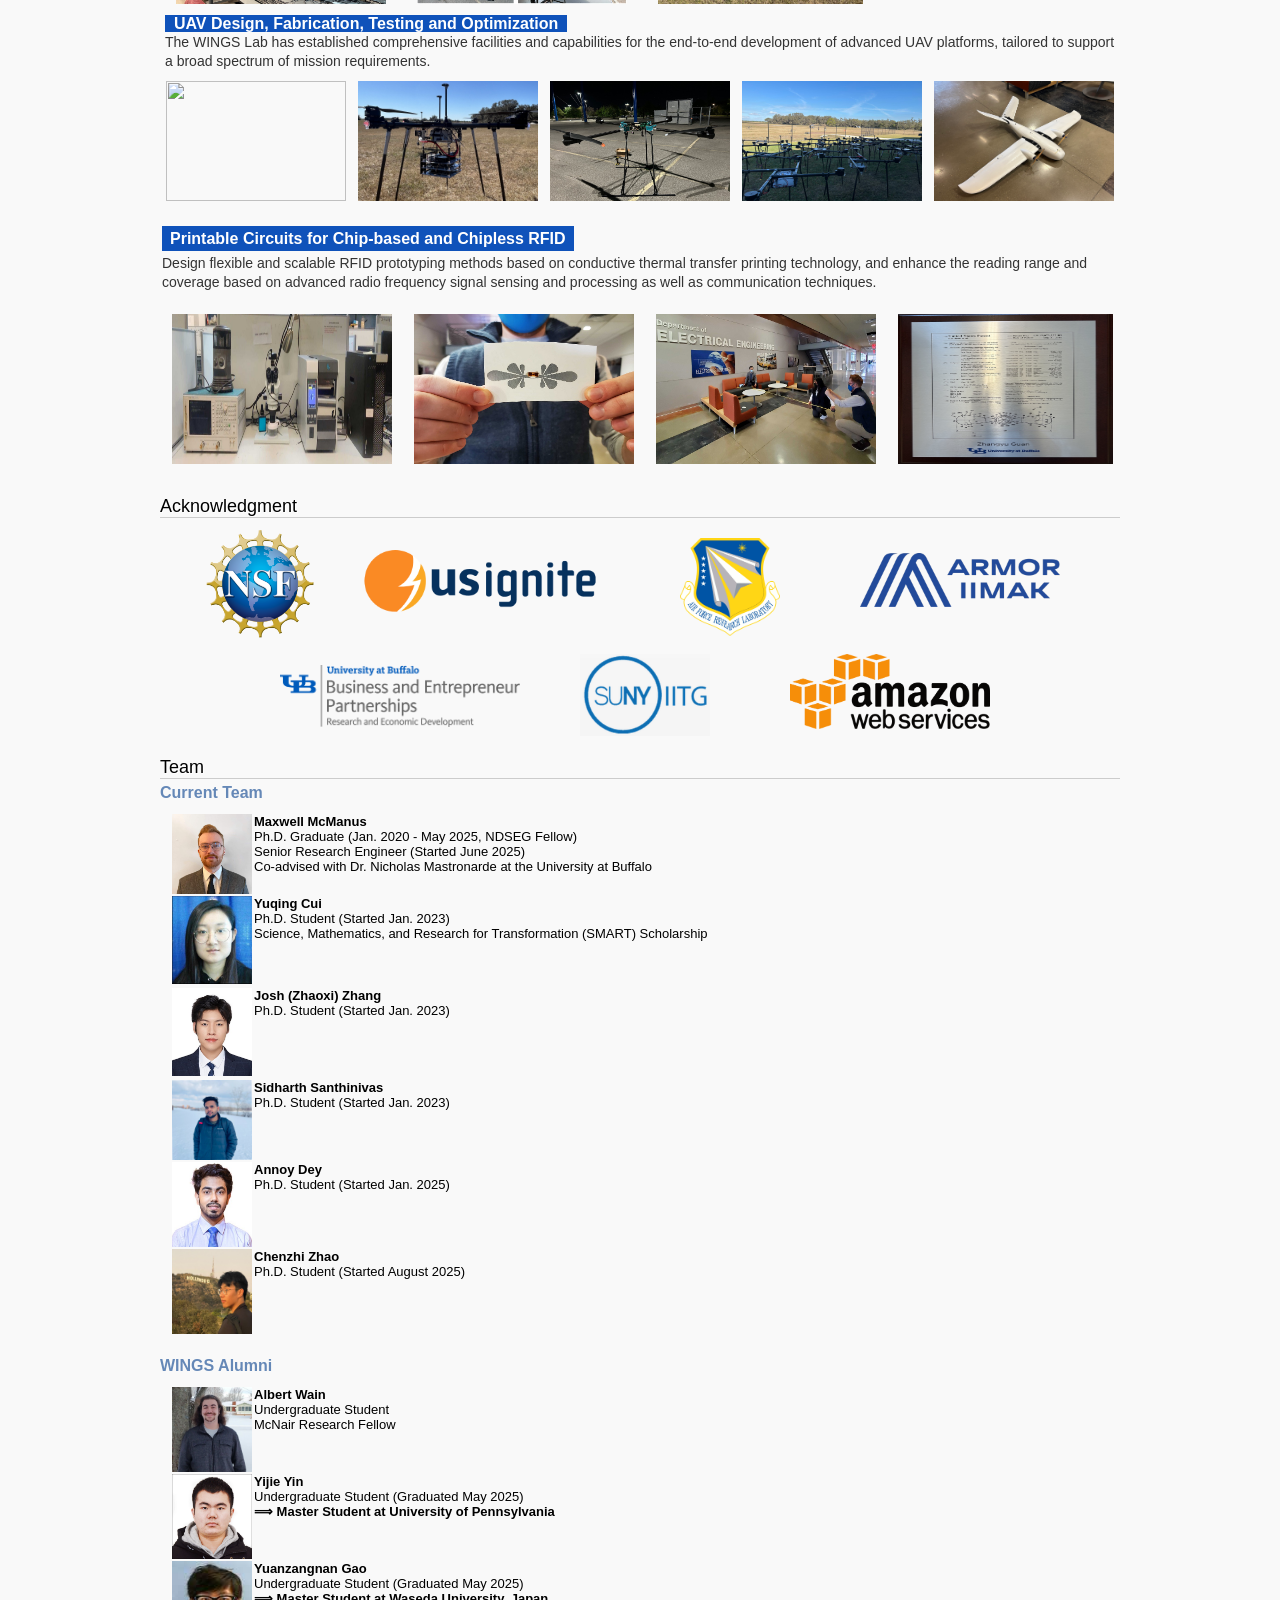
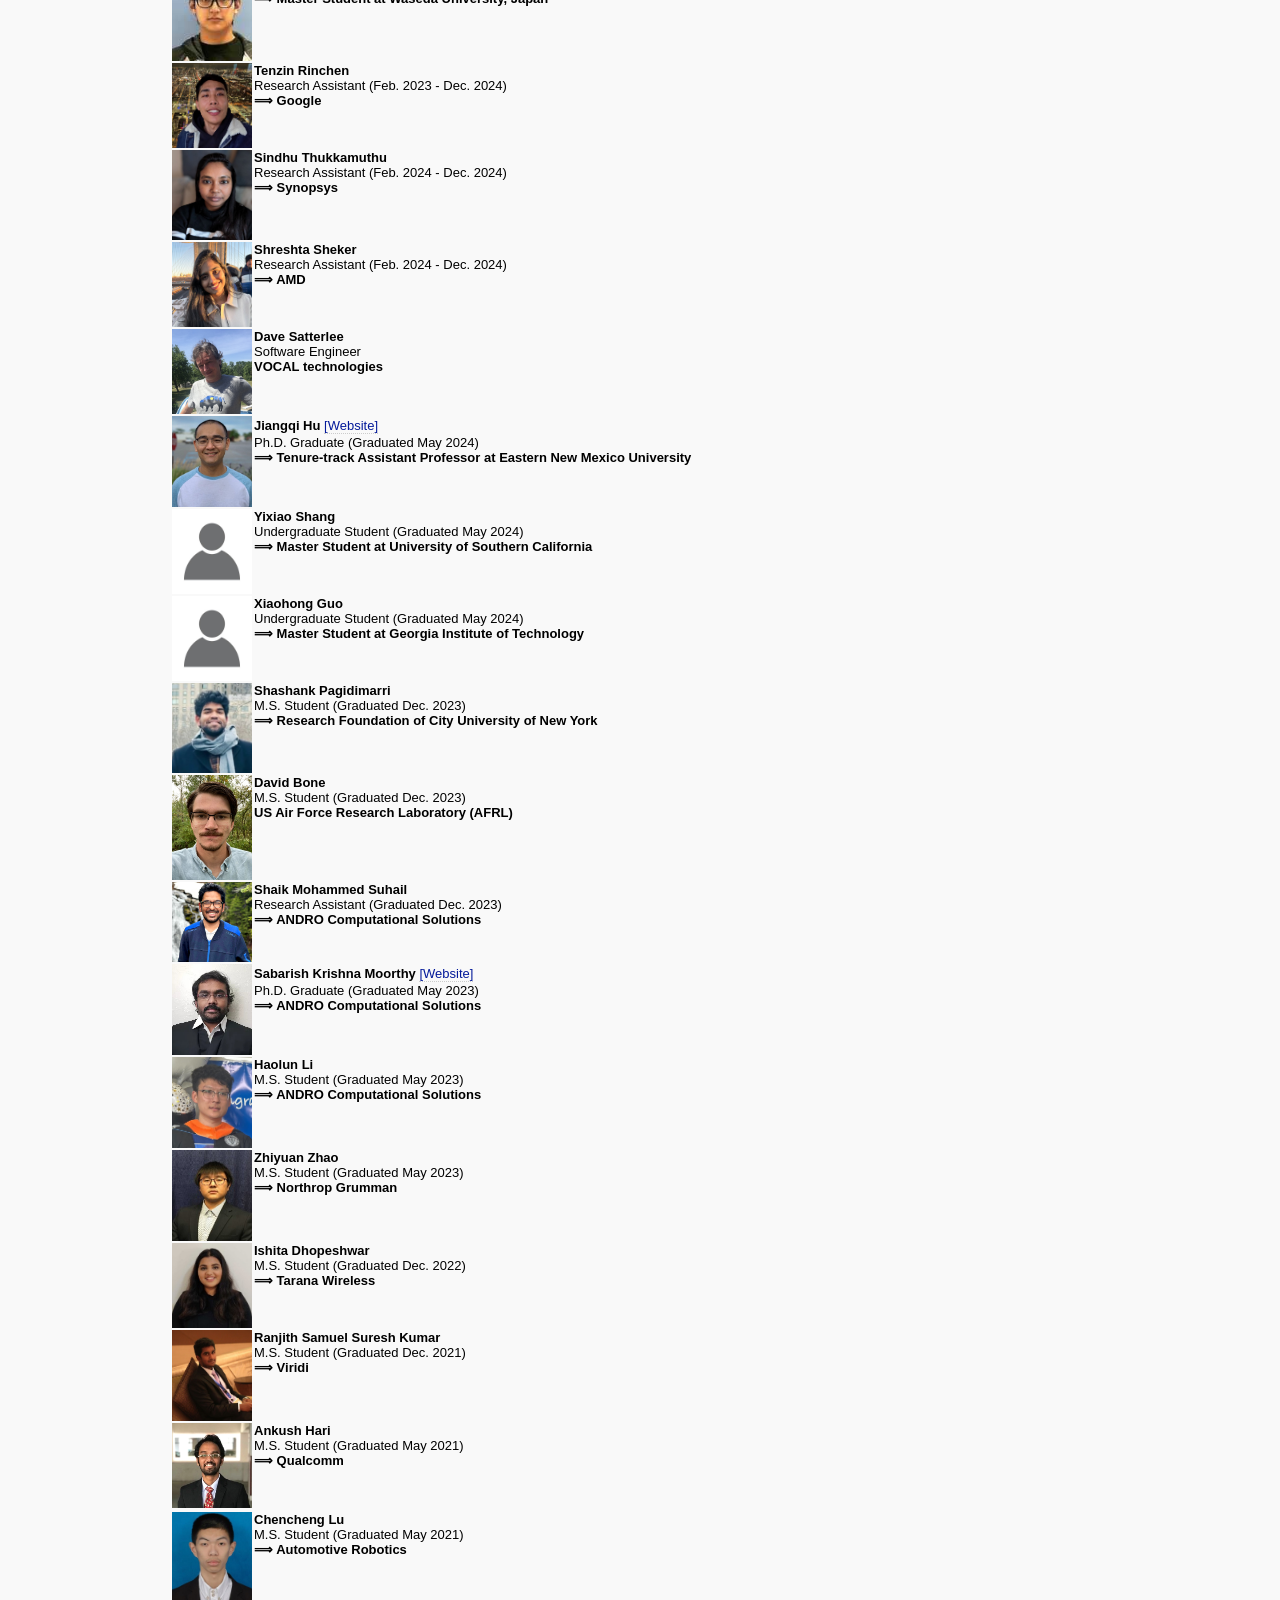
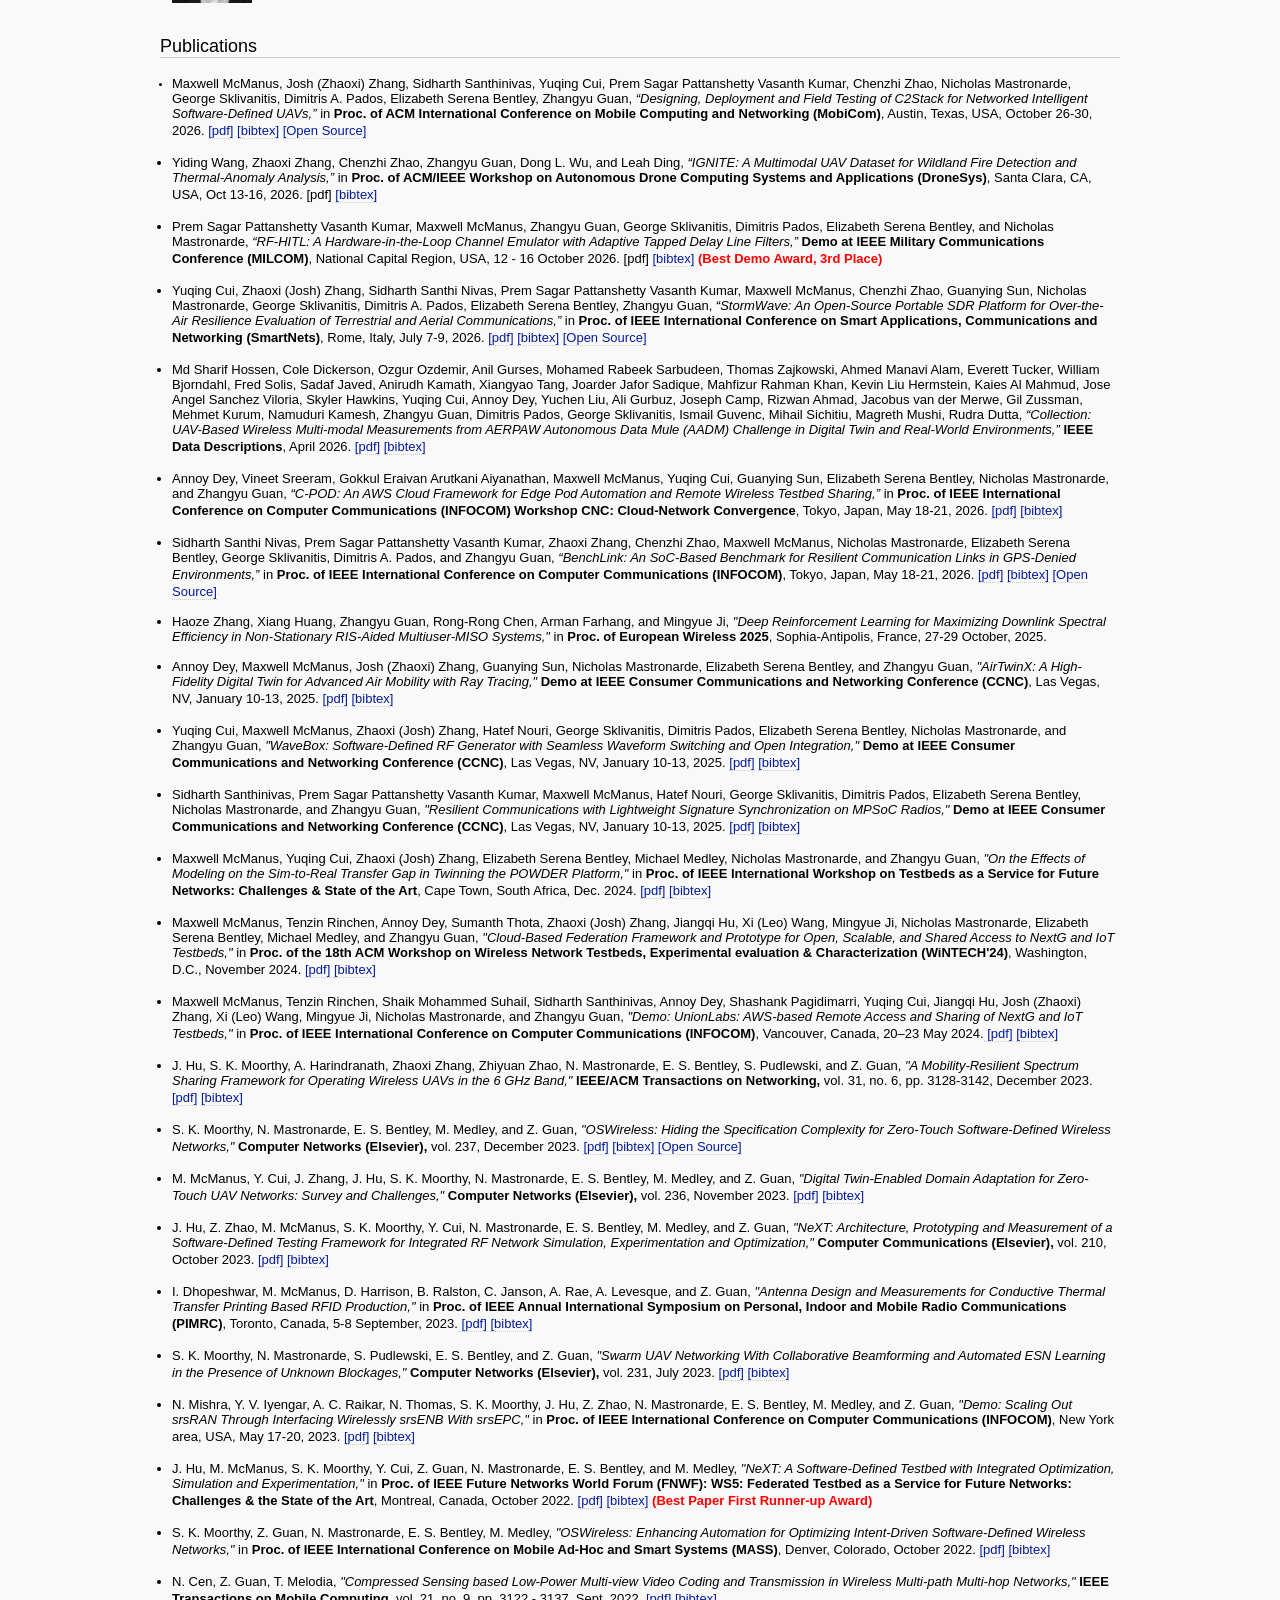
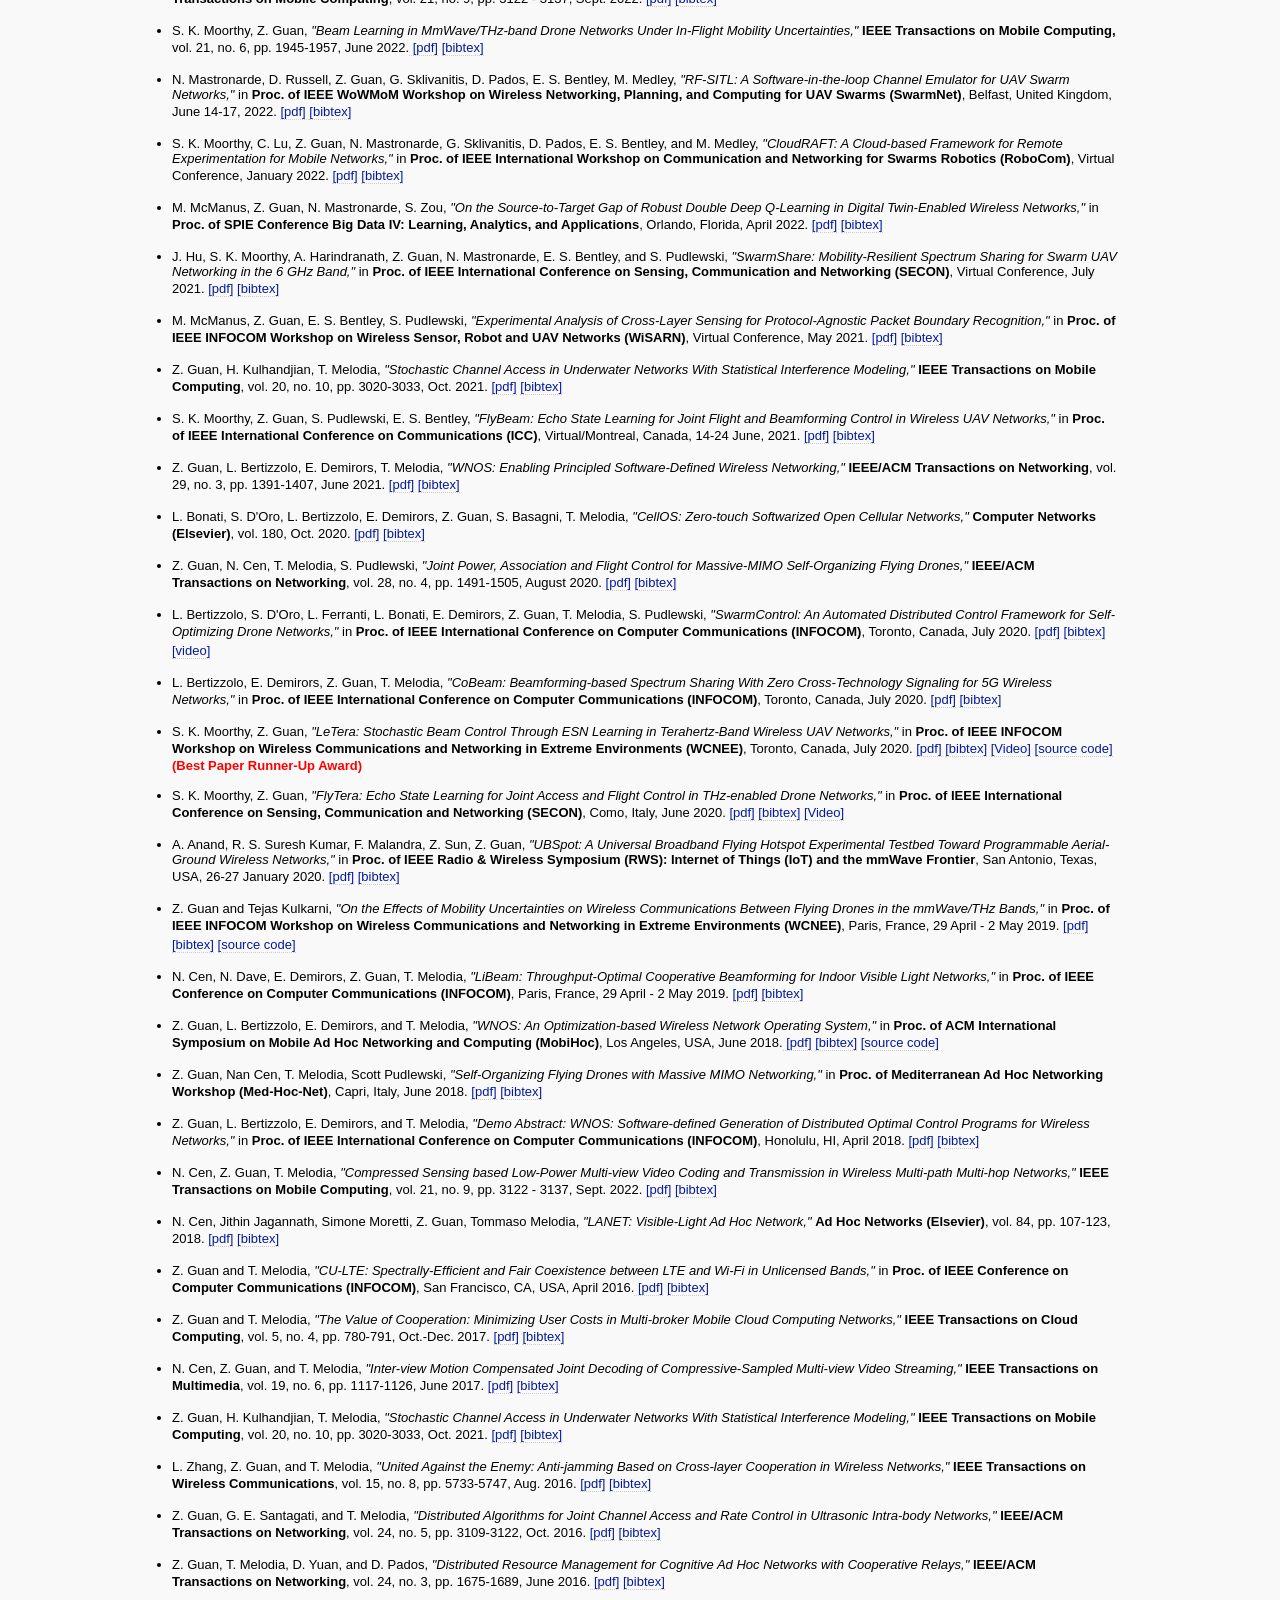
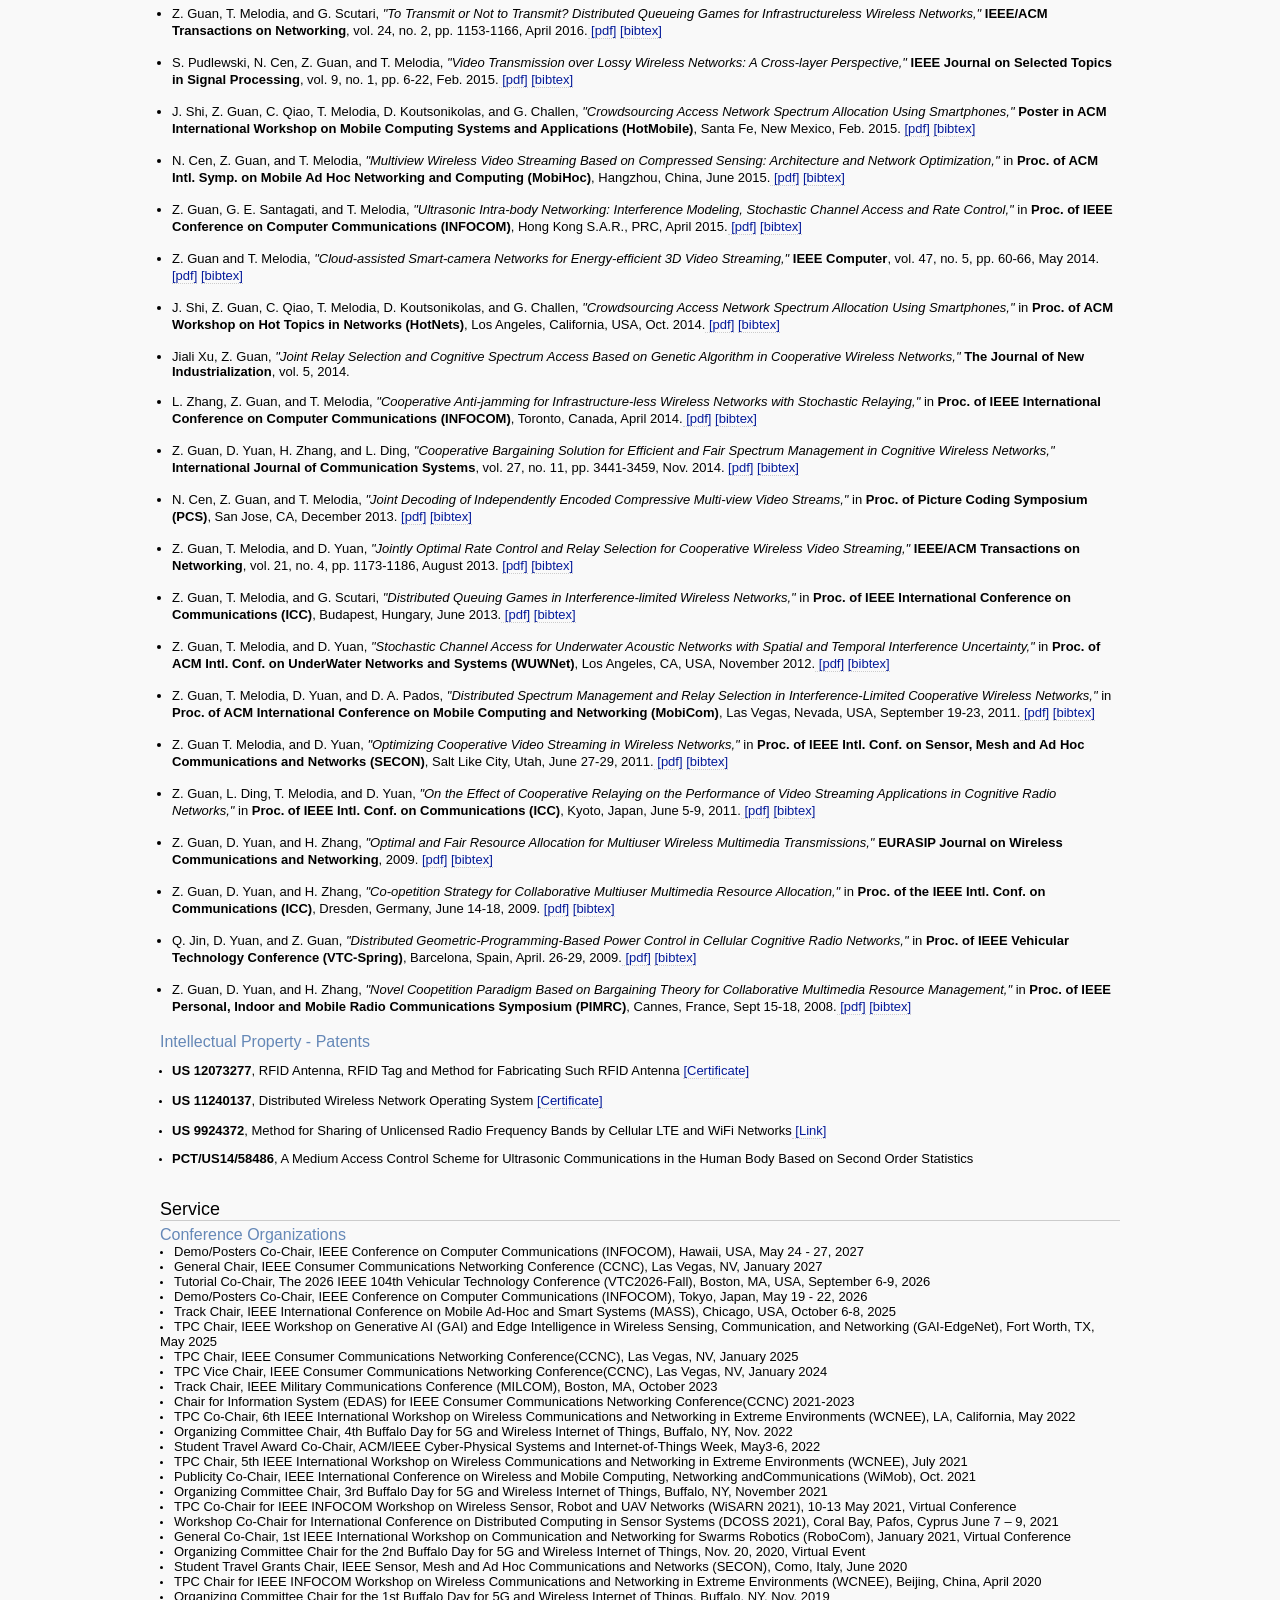
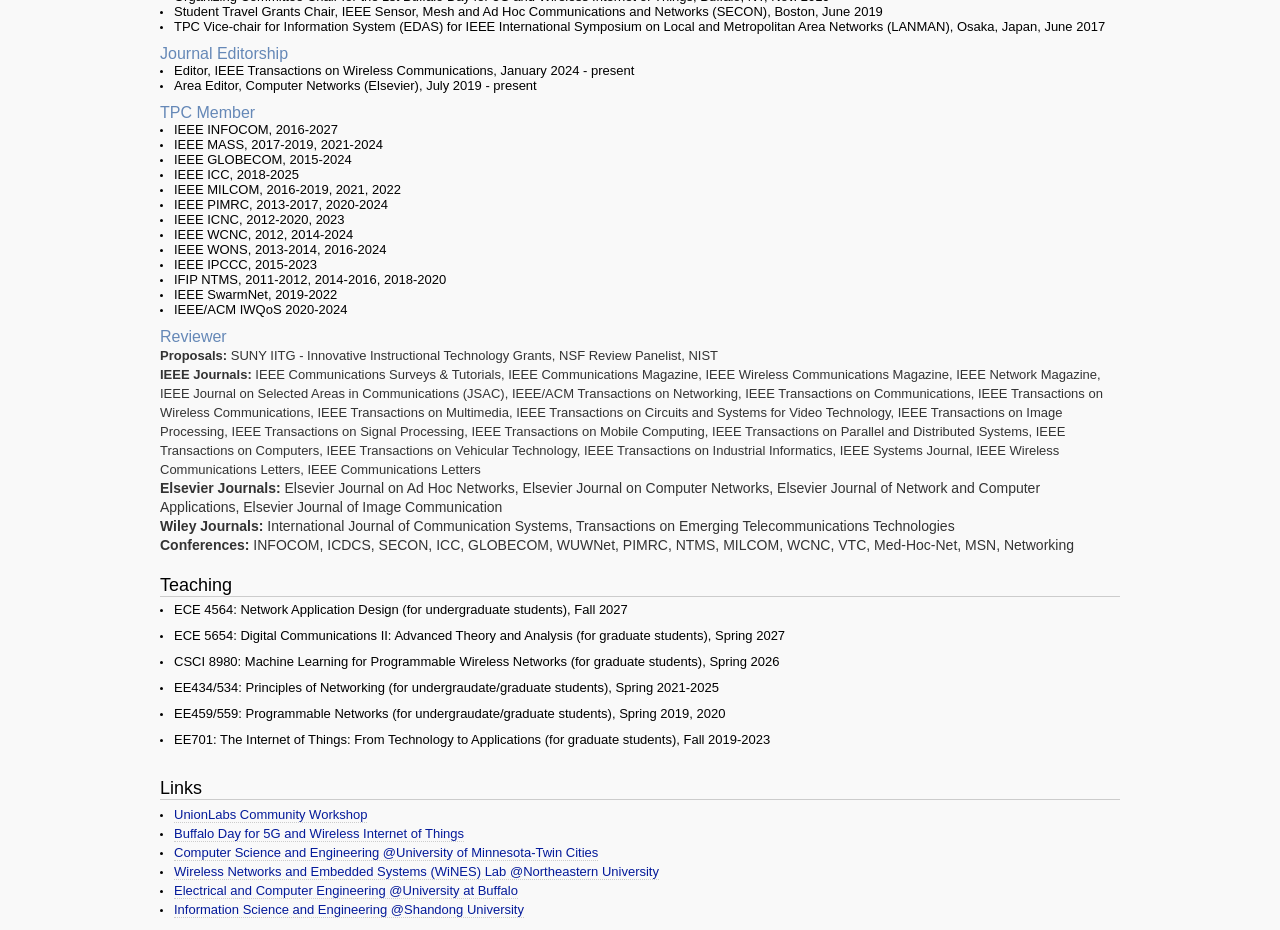
==== commit 510d4fdd: "Add files via upload" ====
--- a/index.html
+++ b/index.html
@@ -926,7 +926,7 @@
                         
                         <li><font size="2"> Maxwell McManus, Josh (Zhaoxi) Zhang, Sidharth Santhinivas, Yuqing Cui, Prem Sagar Pattanshetty Vasanth Kumar, Chenzhi Zhao, Nicholas Mastronarde, George Sklivanitis, Dimitris A.
 Pados, Elizabeth Serena Bentley, Zhangyu Guan,<i> “Designing, Deployment and Field Testing of C2Stack for Networked Intelligent Software-Defined UAVs,” </i> in <b> Proc. of ACM International Conference on Mobile Computing and Networking (MobiCom)</b>, Austin, Texas, USA,
-October 26-30, 2026. <a href="https://arxiv.org/abs/2608.28854">[pdf]</a> <a href="./bibtex/mcmanus2026c2stack.txt">[bibtex]</a> </li><br>    
+October 26-30, 2026. <a href="https://arxiv.org/abs/2608.28854">[pdf]</a> <a href="./bibtex/mcmanus2026c2stack.txt">[bibtex]</a> <a href="https://wingslabwireless.github.io/opensource.html">[Open Source]</a> </li><br>    
 
                         <li><font size="2"> Yiding Wang, Zhaoxi Zhang, Chenzhi Zhao, Zhangyu Guan, Dong L. Wu, and Leah Ding,<i> “IGNITE: A Multimodal UAV Dataset for Wildland Fire Detection and Thermal-Anomaly Analysis,” </i> in <b> Proc. of ACM/IEEE Workshop on Autonomous Drone Computing Systems and Applications (DroneSys)</b>, Santa Clara, CA, USA, Oct 13-16, 2026. [pdf] <a href="./bibtex/wang2026ignite.txt">[bibtex]</a> </li><br>      
 
@@ -934,7 +934,7 @@
 
                         <li><font size="2">Yuqing Cui, Zhaoxi (Josh) Zhang, Sidharth Santhi Nivas, Prem Sagar Pattanshetty Vasanth Kumar, Maxwell McManus, Chenzhi Zhao, Guanying Sun, Nicholas Mastronarde,
 George Sklivanitis, Dimitris A. Pados, Elizabeth Serena Bentley, Zhangyu Guan,<i> “StormWave: An Open-Source Portable SDR Platform for Over-the-Air Resilience Evaluation of
-Terrestrial and Aerial Communications,” </i> in <b> Proc. of IEEE International Conference on Smart Applications, Communications and Networking (SmartNets)</b>, Rome, Italy, July 7-9, 2026. <a href="https://arxiv.org/abs/2605.04290">[pdf]</a>  <a href="./bibtex/stormwave.txt"> [bibtex]</a> </li><br>                         
+Terrestrial and Aerial Communications,” </i> in <b> Proc. of IEEE International Conference on Smart Applications, Communications and Networking (SmartNets)</b>, Rome, Italy, July 7-9, 2026. <a href="https://arxiv.org/abs/2605.04290">[pdf]</a>  <a href="./bibtex/stormwave.txt"> [bibtex]</a> <a href="https://wingslabwireless.github.io/opensource.html">[Open Source]</a> </li><br>                         
 
 
                         <li><font size="2">Md Sharif Hossen, Cole Dickerson, Ozgur Ozdemir, Anil Gurses, Mohamed Rabeek Sarbudeen, Thomas Zajkowski, Ahmed Manavi Alam, Everett Tucker, William Bjorndahl, Fred Solis, Sadaf
@@ -947,7 +947,7 @@
                         in <b> Proc. of IEEE International Conference on Computer Communications (INFOCOM) Workshop CNC: Cloud-Network Convergence</b>, Tokyo, Japan, May 18-21, 2026. <a href="http://arxiv.org/abs/2602.11585">[pdf]</a>  <a href="./bibtex/dey2026cpod.txt"> [bibtex]</a> </li><br>                         
                         
                         <li><font size="2">Sidharth Santhi Nivas, Prem Sagar Pattanshetty Vasanth Kumar, Zhaoxi Zhang, Chenzhi Zhao, Maxwell McManus, Nicholas Mastronarde, Elizabeth Serena Bentley, George Sklivanitis, Dimitris A. Pados, and Zhangyu Guan,<i> “BenchLink: An SoC-Based Benchmark for Resilient Communication Links in GPS-Denied Environments,” </i> in <b> Proc. of IEEE International Conference on
-Computer Communications (INFOCOM)</b>, Tokyo, Japan, May 18-21, 2026. <a href="https://arxiv.org/abs/2512.20942"> [pdf]</a>  <a href="./bibtex/benchlink.txt"> [bibtex]</a> </li><br> 
+Computer Communications (INFOCOM)</b>, Tokyo, Japan, May 18-21, 2026. <a href="https://arxiv.org/abs/2512.20942"> [pdf]</a>  <a href="./bibtex/benchlink.txt"> [bibtex]</a> <a href="https://wingslabwireless.github.io/opensource.html">[Open Source]</a></li><br> 
                         
                           <li><font size="2">Haoze Zhang, Xiang Huang, Zhangyu Guan, Rong-Rong Chen, Arman Farhang, and Mingyue Ji, <i>"Deep Reinforcement Learning for Maximizing Downlink Spectral Efficiency in Non-Stationary RIS-Aided Multiuser-MISO Systems," </i> in <b>Proc. of European Wireless 2025</b>, Sophia-Antipolis, France, 27-29 October, 2025. </li><br>                           
 
@@ -971,7 +971,7 @@
                           <li><font size="2">J. Hu, S. K. Moorthy, A. Harindranath, Zhaoxi Zhang, Zhiyuan Zhao, N. Mastronarde, E. S. Bentley, S. Pudlewski, and Z. Guan, <i>"A Mobility-Resilient Spectrum Sharing Framework for Operating Wireless UAVs in the 6 GHz Band,"</i> <b> IEEE/ACM Transactions on Networking,</b> vol. 31, no. 6, pp. 3128-3142, December 2023. <a href="./papers/SwarmShareTNET.pdf">[pdf]</a> <a href="./bibtex/SwarmShareTNET2023.txt"> [bibtex] </a> </font> </li><br>                                        
 
                           <li><font size="2">S. K. Moorthy, N. Mastronarde, E. S. Bentley, M. Medley, and Z. Guan, <i>"OSWireless: Hiding the Specification Complexity for Zero-Touch Software-Defined Wireless Networks,"</i> 
-                                        <b> Computer Networks (Elsevier),</b> vol. 237, December 2023. <a href="./papers/oswireless23.pdf">[pdf]</a>  <a href="./bibtex/oswireless23.txt"> [bibtex] </a></font> </li><br>                    
+                                        <b> Computer Networks (Elsevier),</b> vol. 237, December 2023. <a href="./papers/oswireless23.pdf">[pdf]</a>  <a href="./bibtex/oswireless23.txt"> [bibtex] </a> <a href="https://wingslabwireless.github.io/opensource.html">[Open Source]</a>  </font> </li><br>                    
 
                           <li><font size="2">M. McManus, Y. Cui, J. Zhang, J. Hu, S. K. Moorthy, N. Mastronarde, E. S. Bentley, M. Medley, and Z. Guan, <i>"Digital Twin-Enabled Domain Adaptation for Zero-Touch UAV Networks: Survey
                                         and Challenges,"</i> <b> Computer Networks (Elsevier),</b> vol. 236, November 2023. <a href="./papers/DTSurvey.pdf">[pdf]</a>  <a href="./bibtex/DTSurvey.txt"> [bibtex] </a></font> </li><br>                    
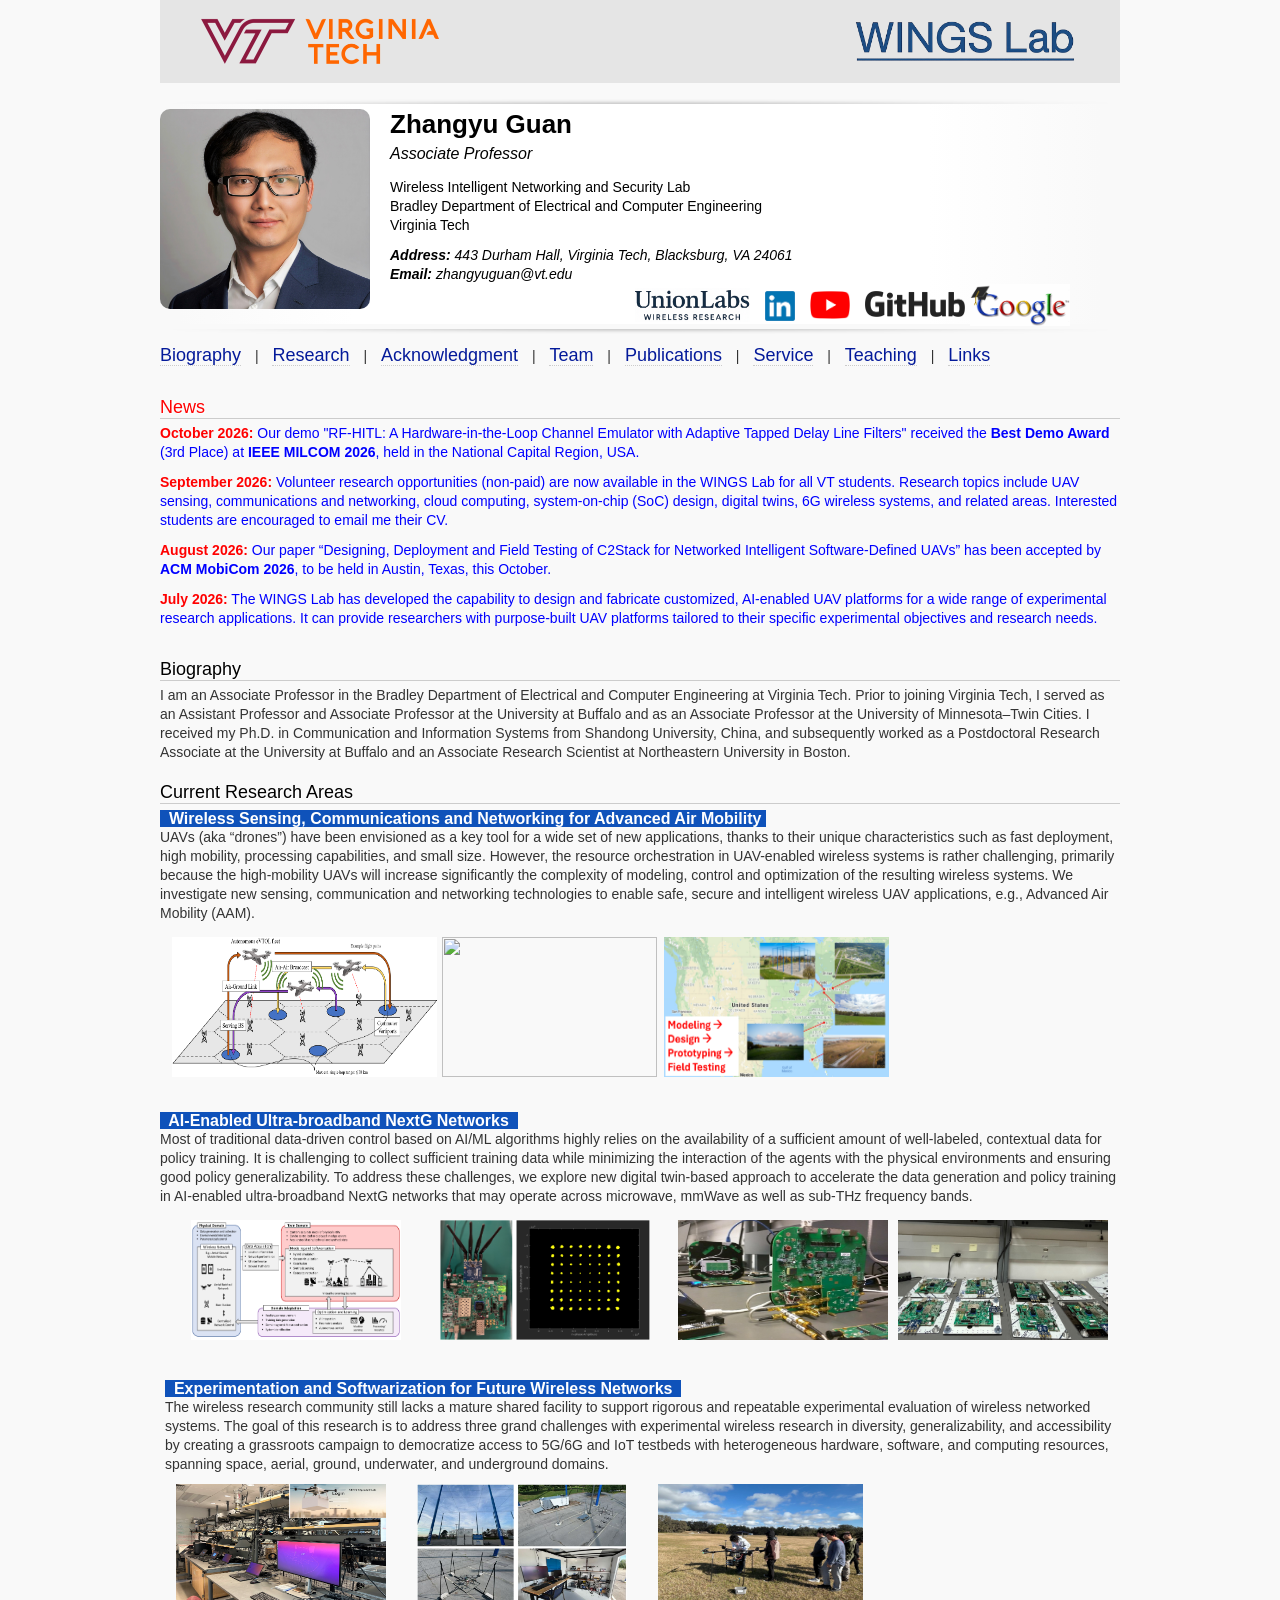
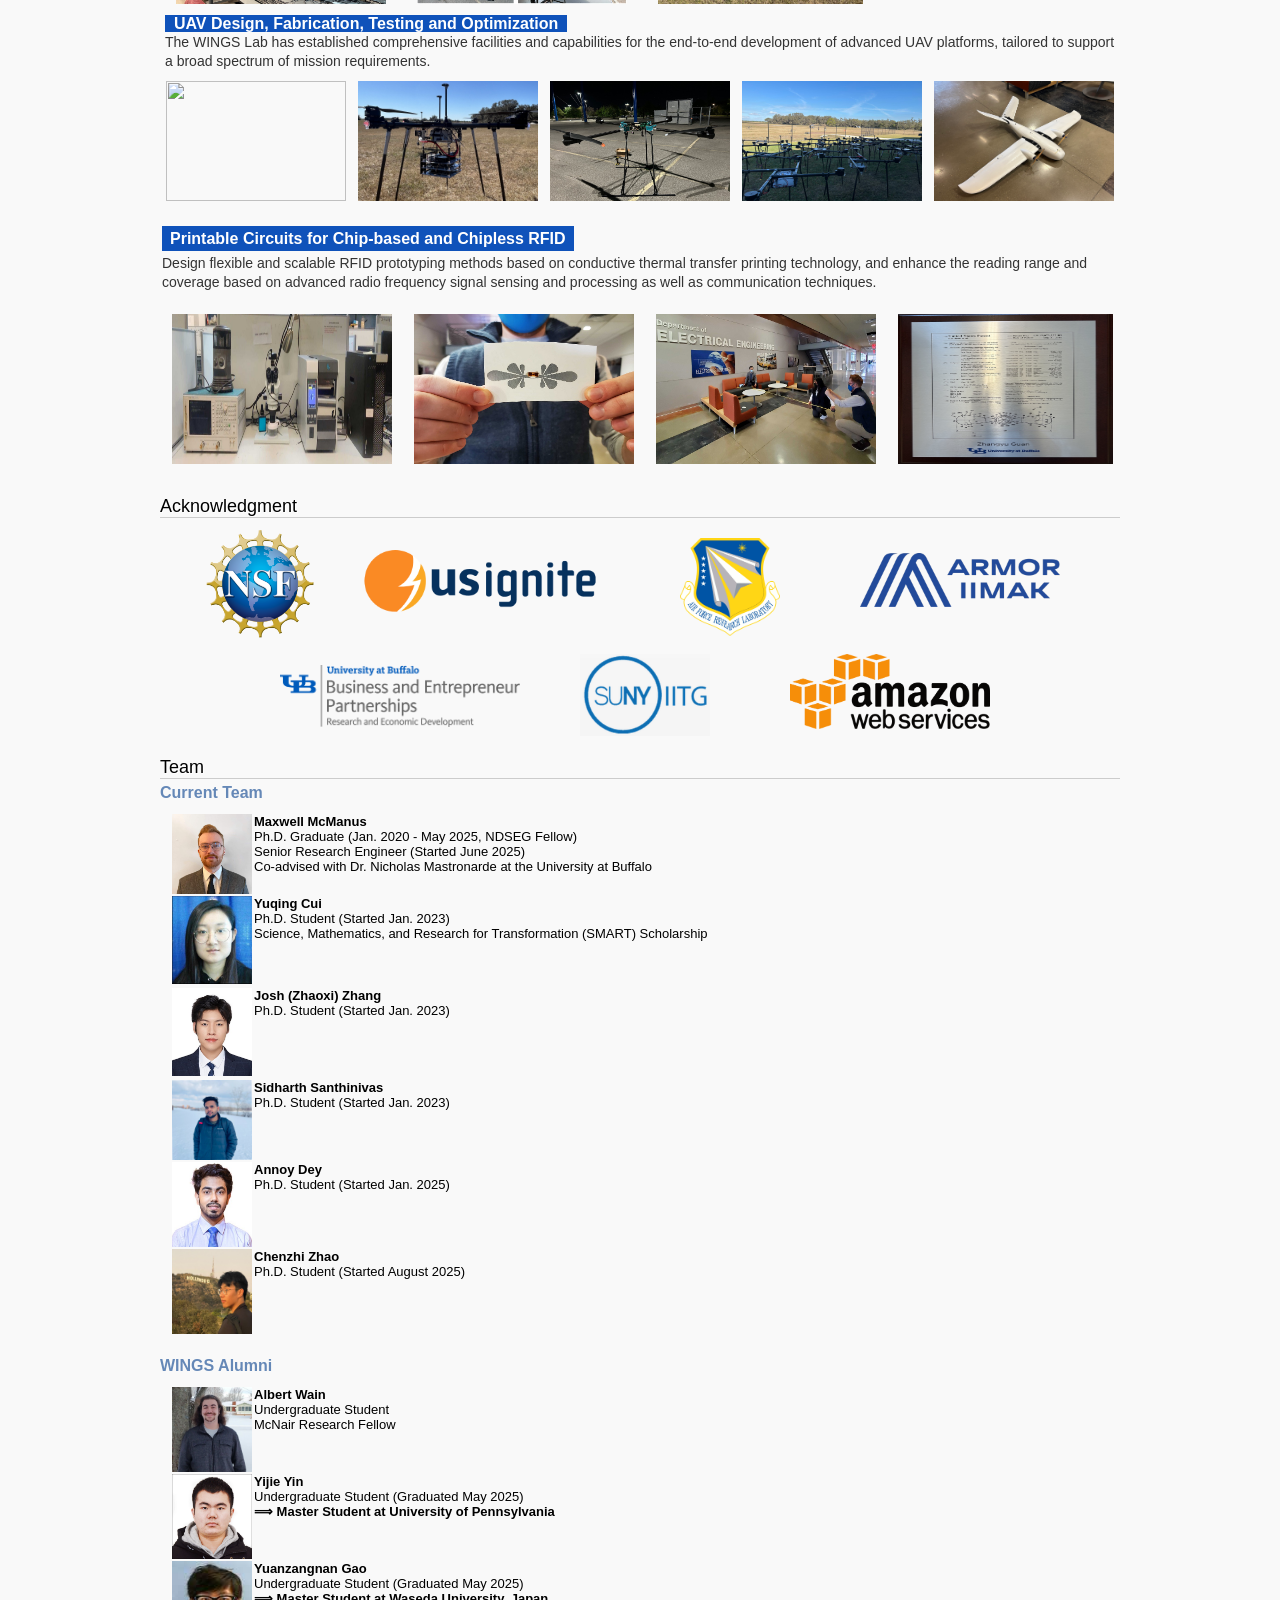
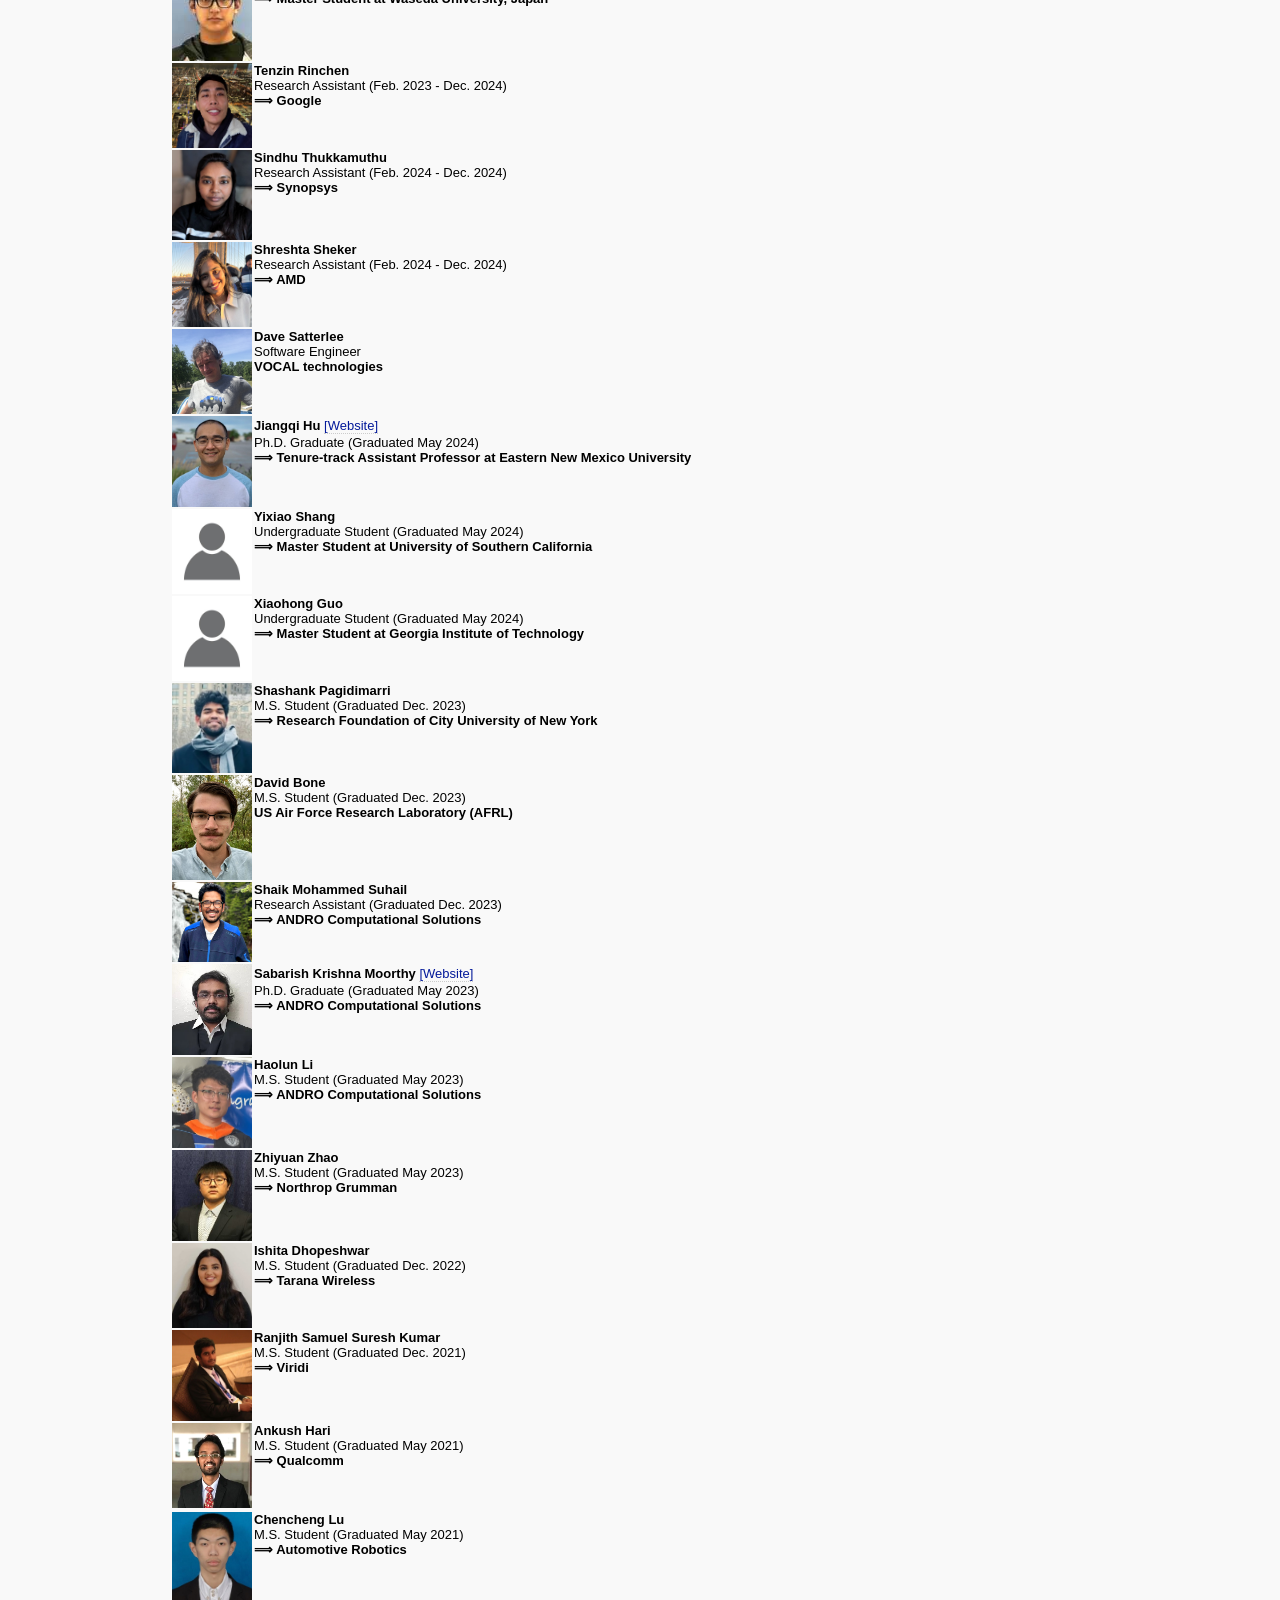
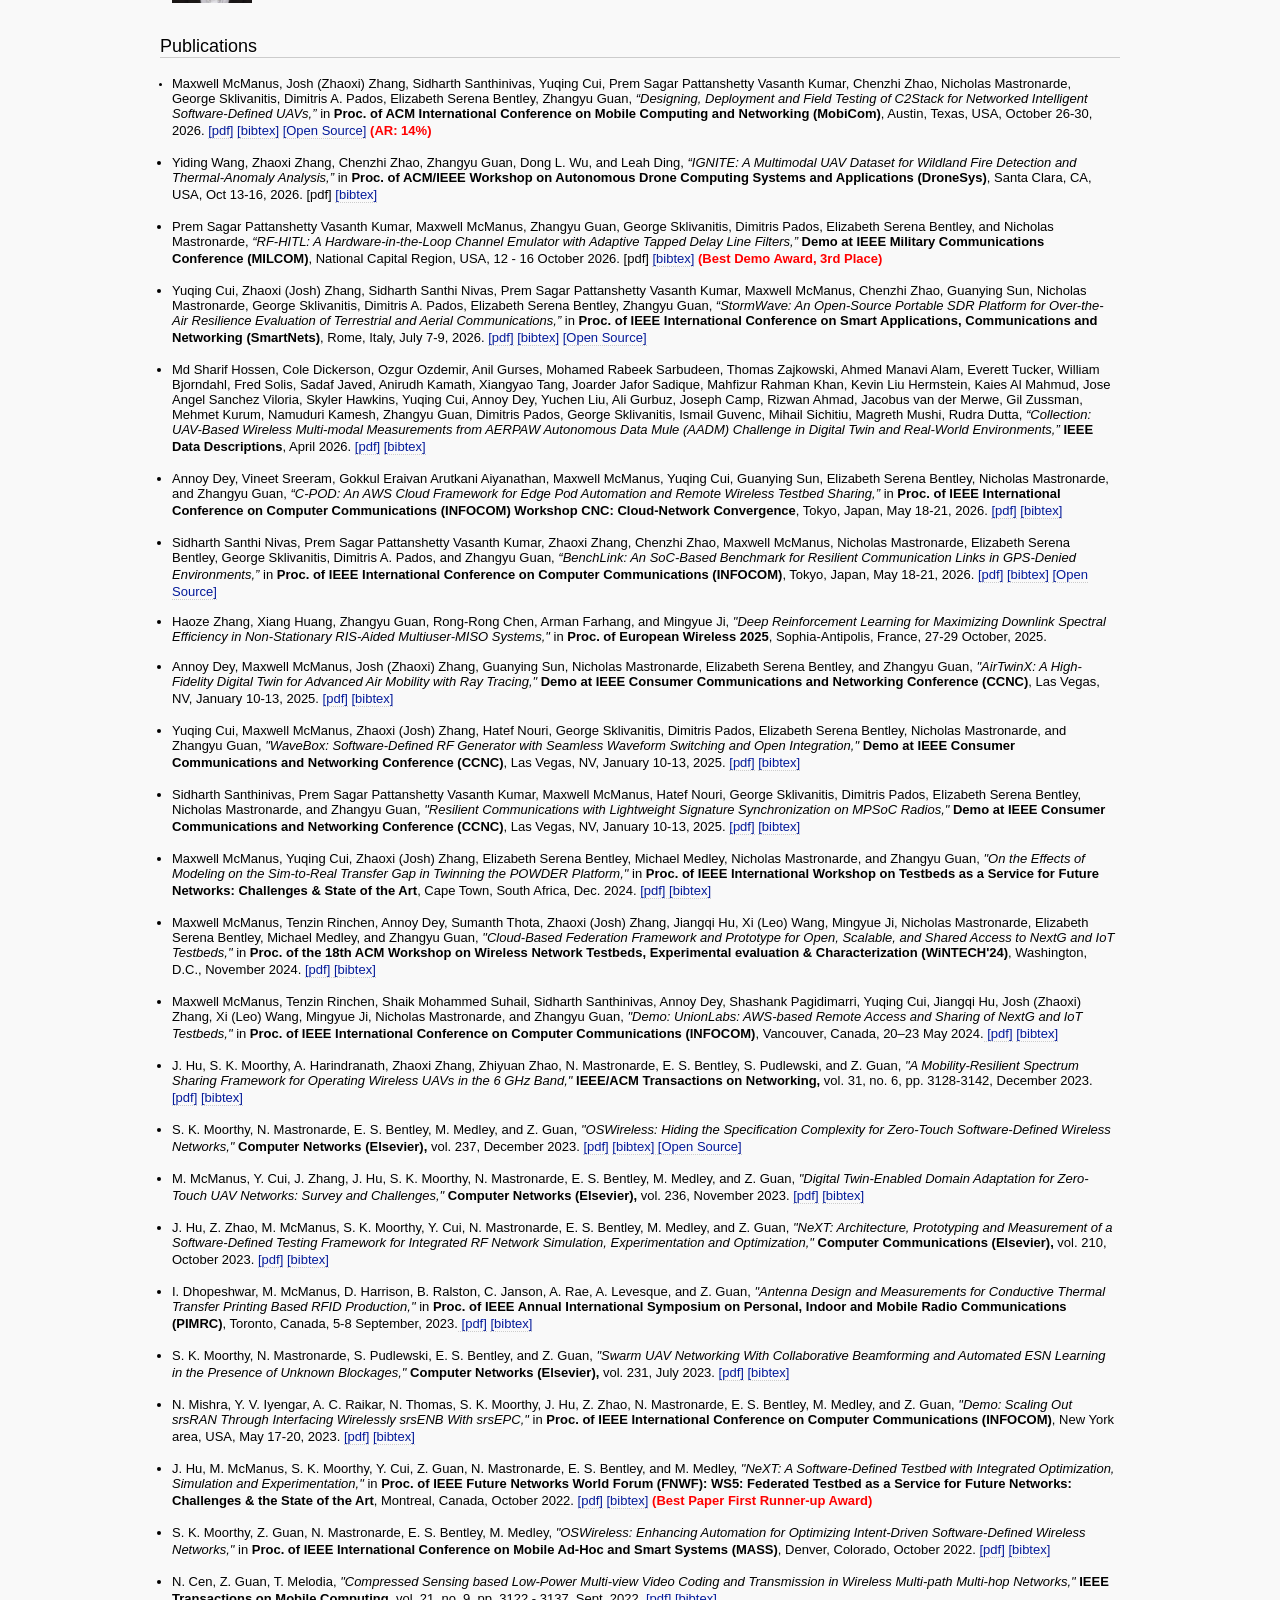
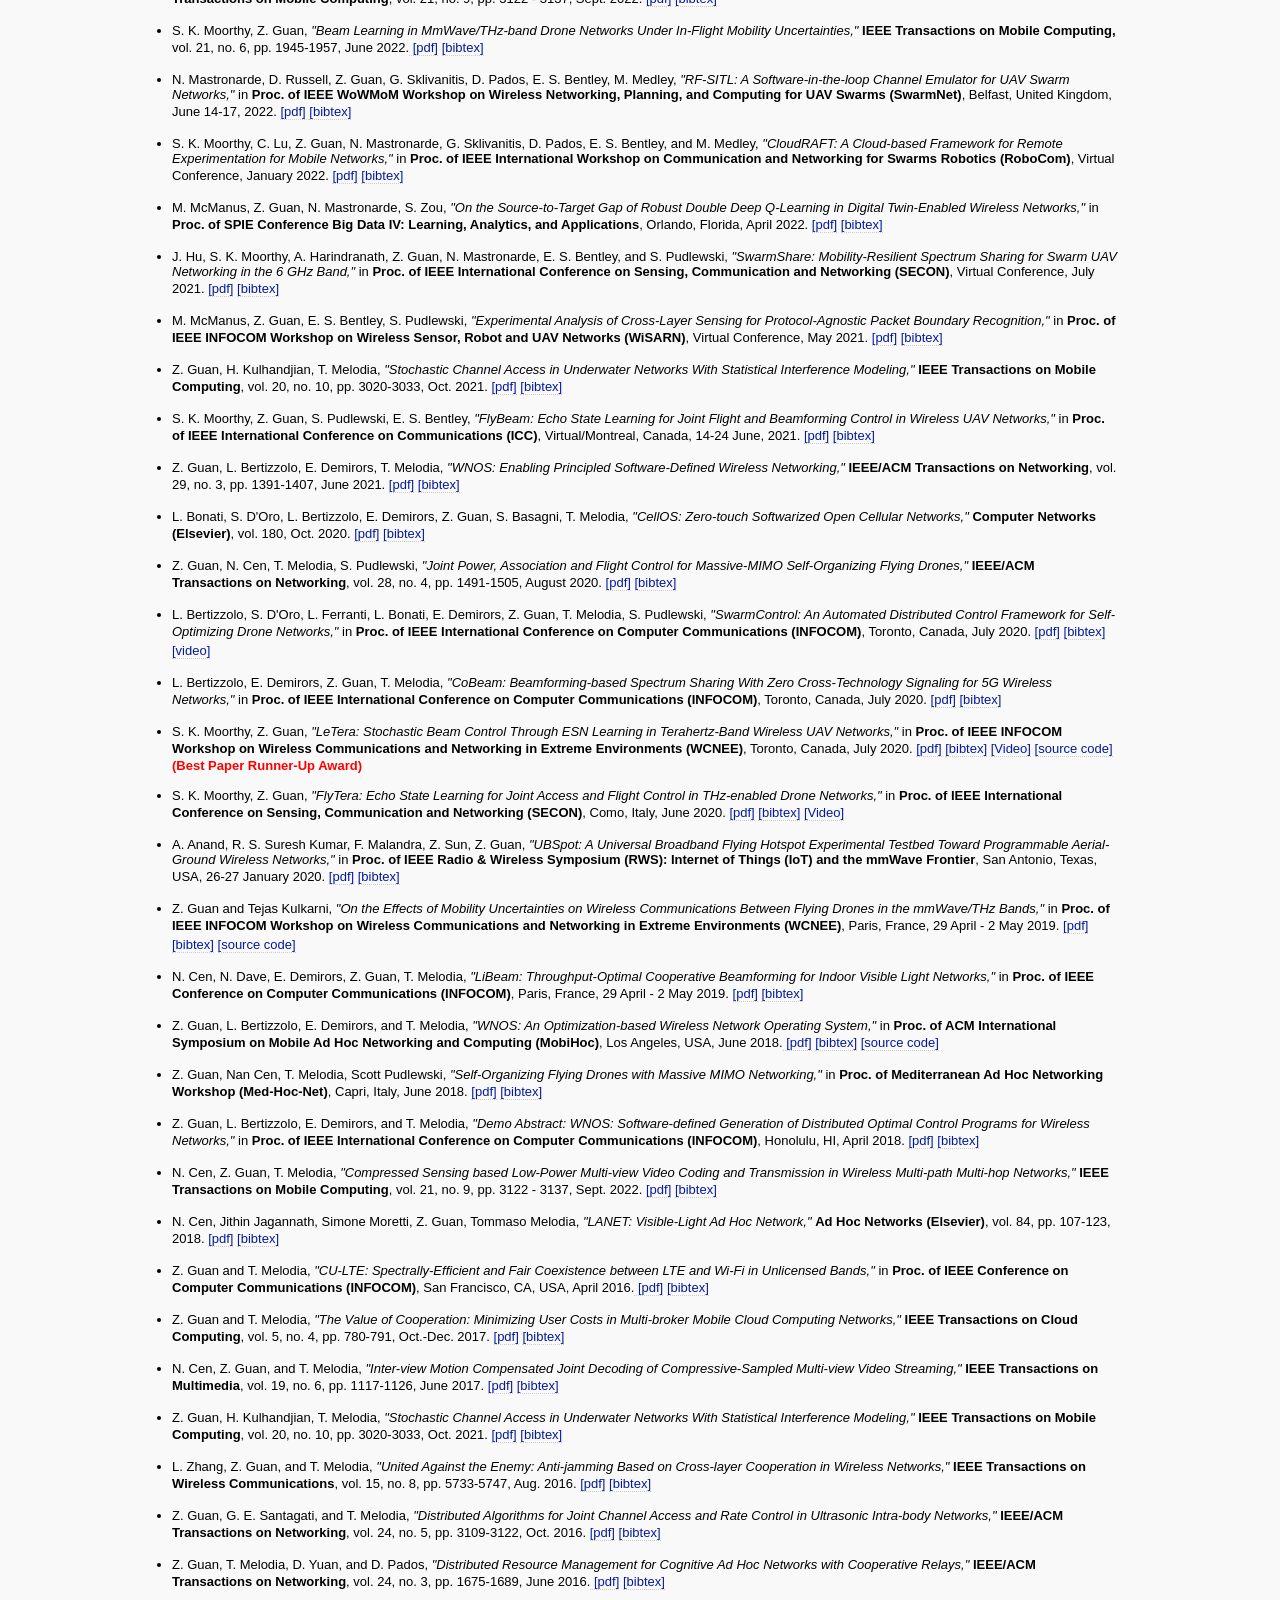
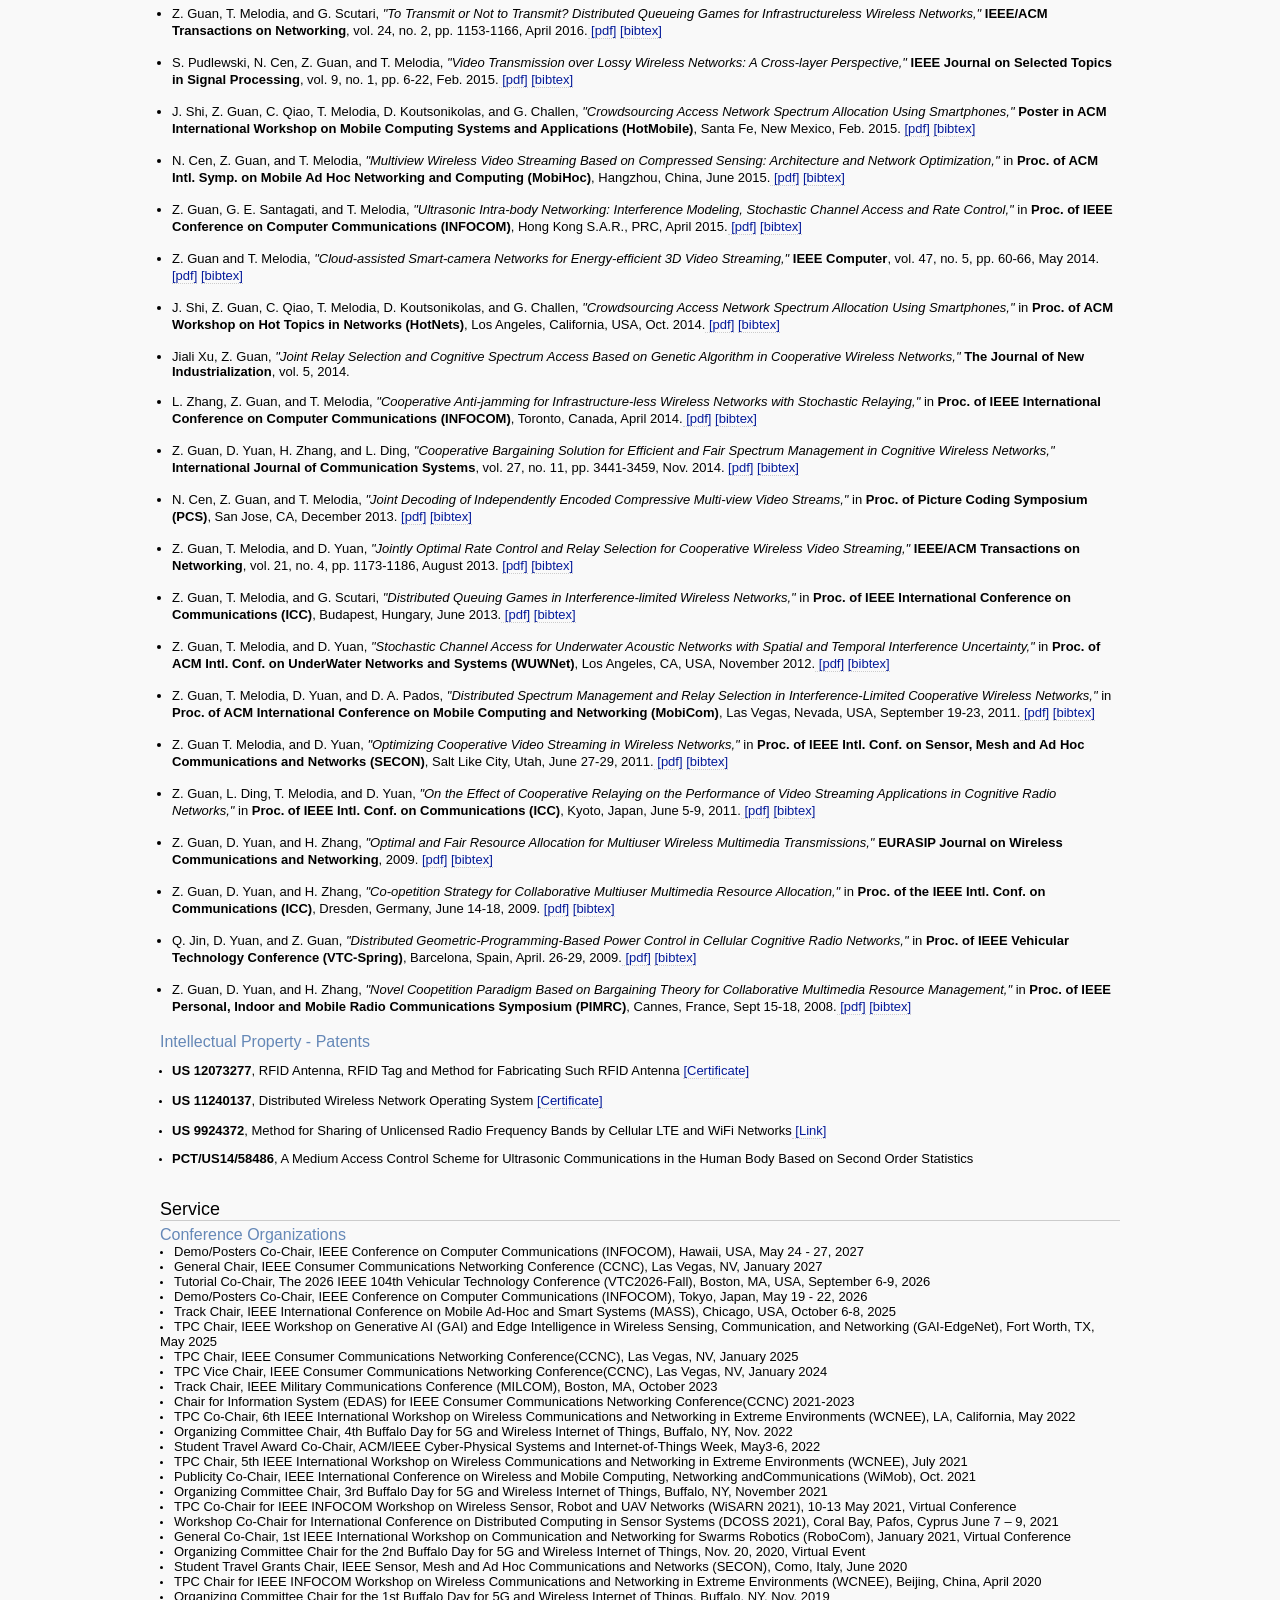
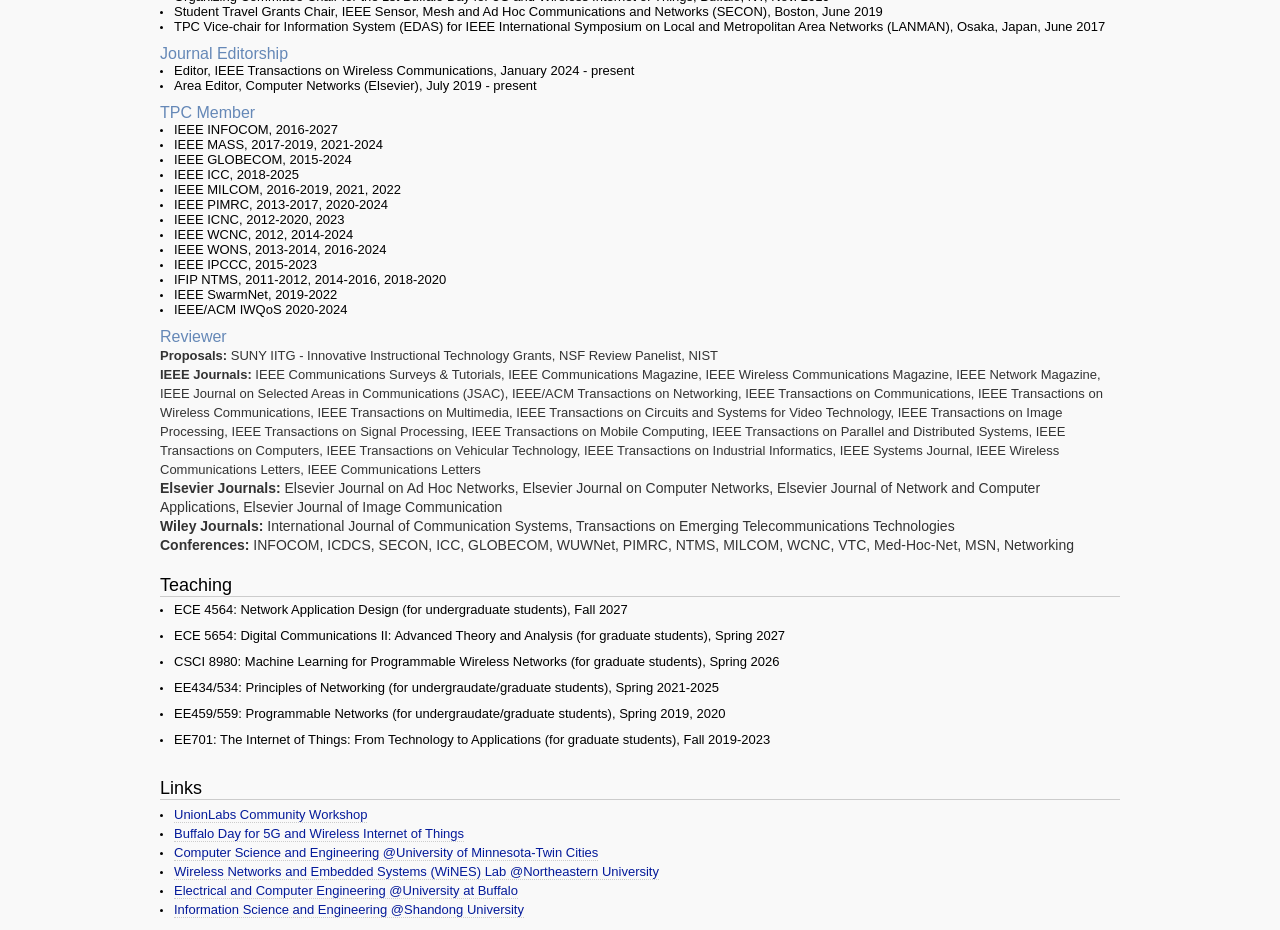
==== commit 0c29c84b: "Add files via upload" ====
--- a/index.html
+++ b/index.html
@@ -926,7 +926,7 @@
                         
                         <li><font size="2"> Maxwell McManus, Josh (Zhaoxi) Zhang, Sidharth Santhinivas, Yuqing Cui, Prem Sagar Pattanshetty Vasanth Kumar, Chenzhi Zhao, Nicholas Mastronarde, George Sklivanitis, Dimitris A.
 Pados, Elizabeth Serena Bentley, Zhangyu Guan,<i> “Designing, Deployment and Field Testing of C2Stack for Networked Intelligent Software-Defined UAVs,” </i> in <b> Proc. of ACM International Conference on Mobile Computing and Networking (MobiCom)</b>, Austin, Texas, USA,
-October 26-30, 2026. <a href="https://arxiv.org/abs/2608.28854">[pdf]</a> <a href="./bibtex/mcmanus2026c2stack.txt">[bibtex]</a> <a href="https://wingslabwireless.github.io/opensource.html">[Open Source]</a> </li><br>    
+October 26-30, 2026. <a href="https://arxiv.org/abs/2608.28854">[pdf]</a> <a href="./bibtex/mcmanus2026c2stack.txt">[bibtex]</a> <a href="https://wingslabwireless.github.io/opensource.html">[Open Source]</a> <font color="#FF0000"> <b> (AR: 14%) </b></font> </li><br>    
 
                         <li><font size="2"> Yiding Wang, Zhaoxi Zhang, Chenzhi Zhao, Zhangyu Guan, Dong L. Wu, and Leah Ding,<i> “IGNITE: A Multimodal UAV Dataset for Wildland Fire Detection and Thermal-Anomaly Analysis,” </i> in <b> Proc. of ACM/IEEE Workshop on Autonomous Drone Computing Systems and Applications (DroneSys)</b>, Santa Clara, CA, USA, Oct 13-16, 2026. [pdf] <a href="./bibtex/wang2026ignite.txt">[bibtex]</a> </li><br>      
 
